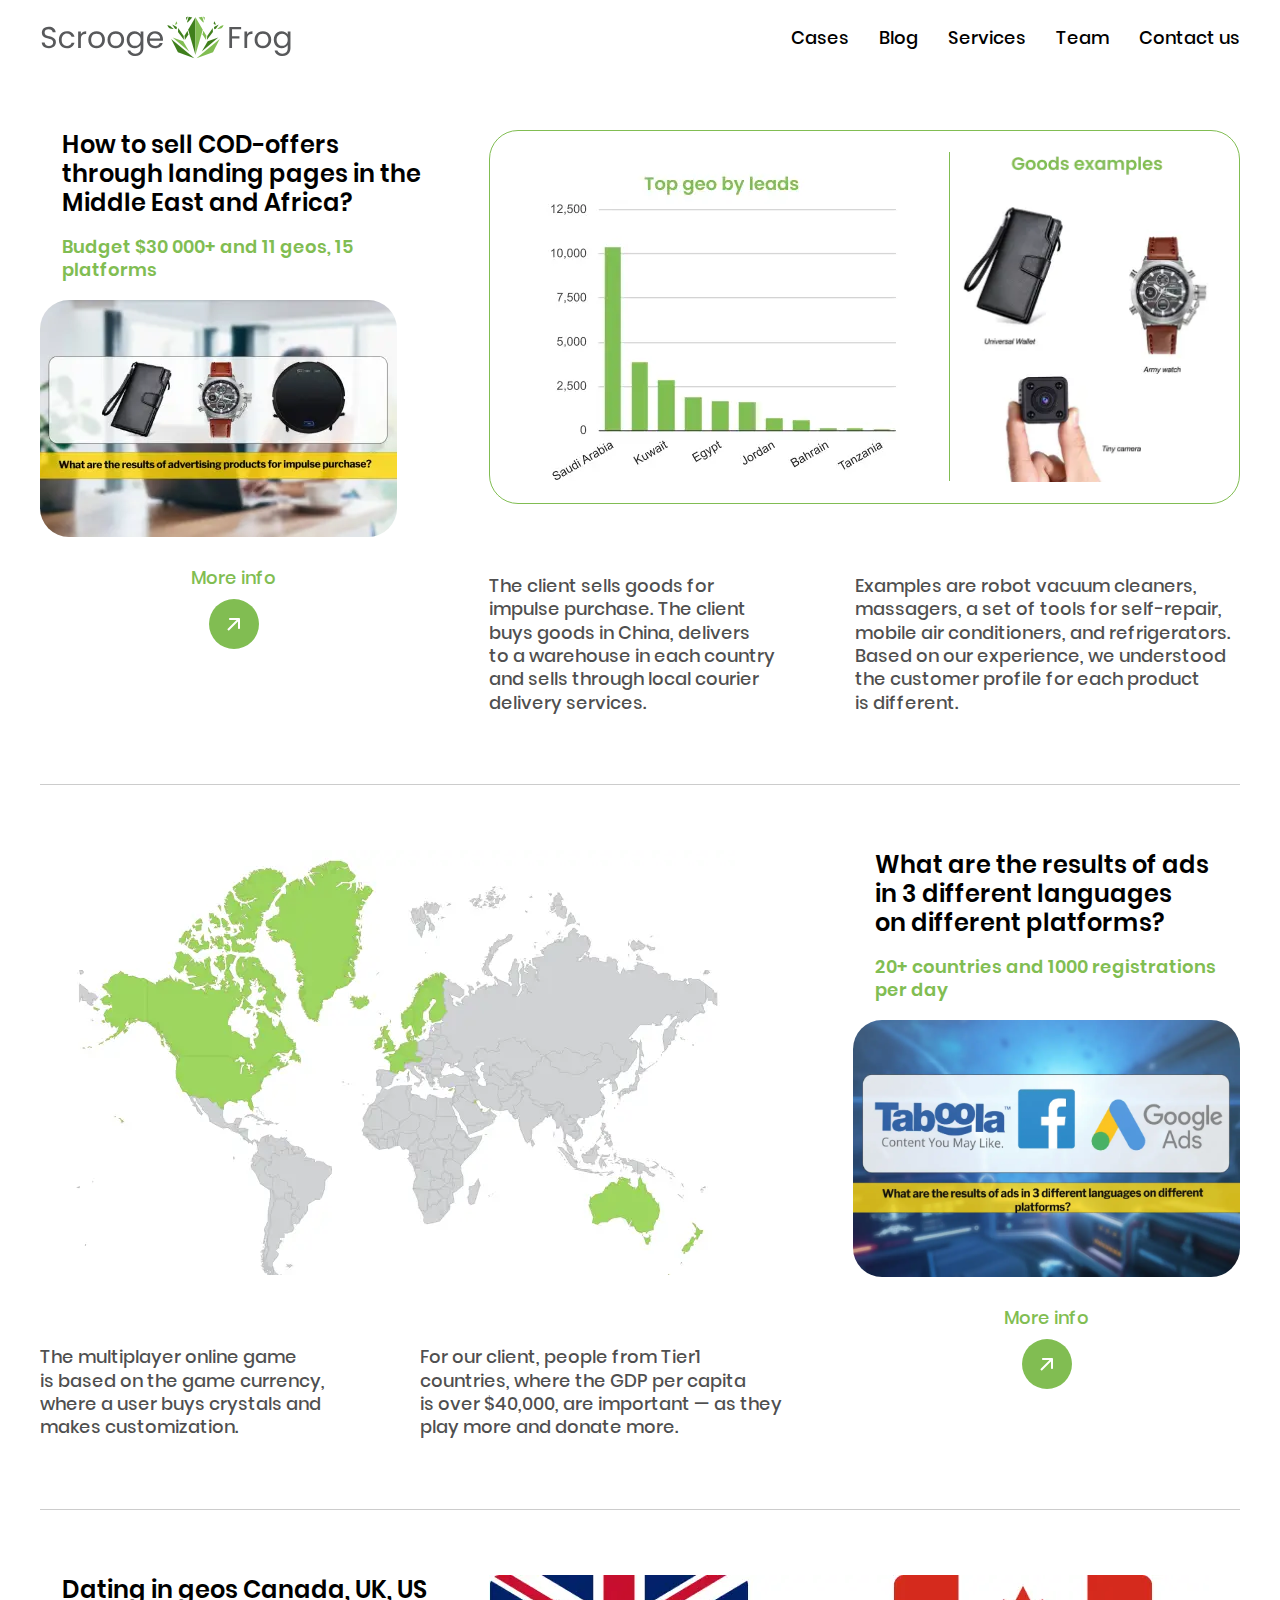
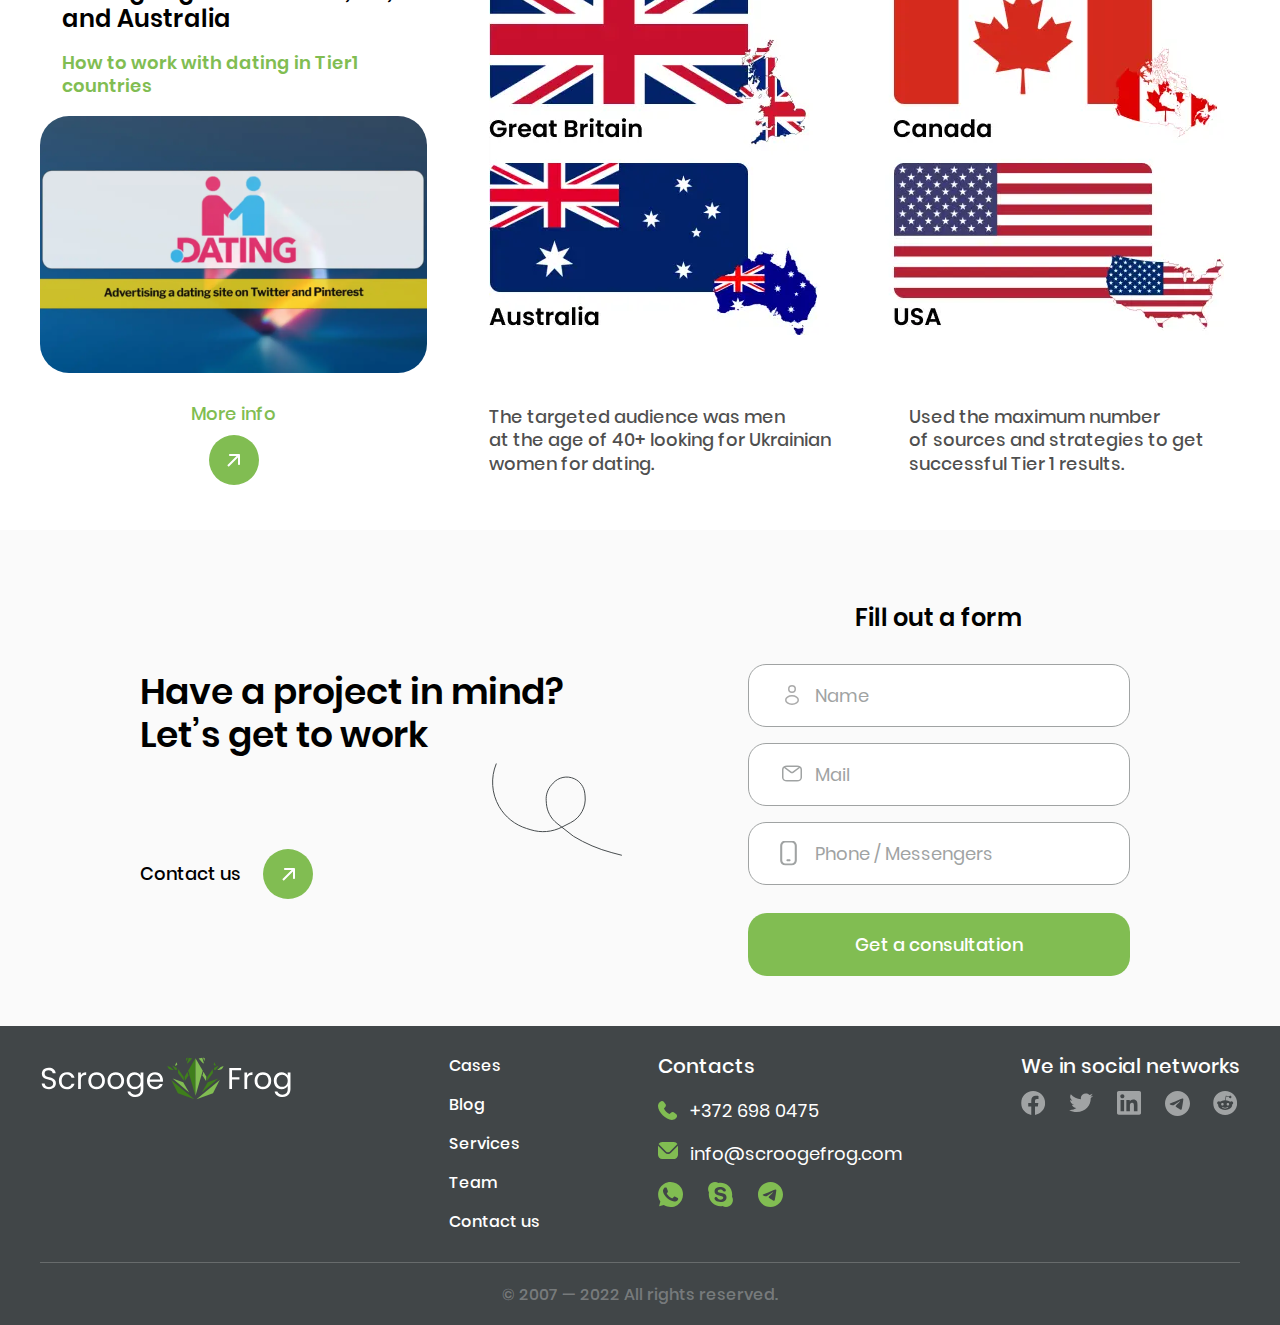
==== cases.html @ 7113b101 "Add files via upload" ====
<!DOCTYPE html>
<html lang="en">

<head>
  <title>cases</title>
  <meta charset="UTF-8">
  <meta name="format-detection" content="telephone=no">
  <link rel="stylesheet" href="css/style.min.css?_v=20220917093007">
  <link rel="shortcut icon" href="img/favicon.png">
  <meta name="robots" content="noindex, nofollow">
  <meta name="viewport" content="width=device-width, initial-scale=1.0">
</head>

<body>

  <div class="wrapper">
    <header class="header @@class-header">
      <div class="header__container">
        <a class="header__logo" href="">
          <img src="img/logo.svg" width="253" height="45" alt="Scrooge Frog">
        </a>
        <div class="header__menu menu">
          <button class="menu__icon icon-menu" type="button" aria-label="Открыть меню">
            <span></span>
          </button>
          <nav class="menu__body">
            <ul class="menu__list">
              <li class="menu__item">
                <a class="menu__link" data-popup="#thank" href="">Cases</a>
              </li>
              <li class="menu__item">
                <a class="menu__link" href="">Blog</a>
              </li>
              <li class="menu__item">
                <a class="menu__link" href="">Services</a>
              </li>
              <li class="menu__item">
                <a class="menu__link" href="">Team</a>
              </li>
              <li class="menu__item">
                <a class="menu__link" href="">Contact us</a>
              </li>
            </ul>
            <div class="menu__contacts contacts-menu">
              <div class="contacts-menu__label">Contacts</div>
              <ul class="contacts-menu__lines">
                <li class="contacts-menu__line contacts-menu__line_phone">
                  <a class="contacts-menu__phone" href="tel:+3726980475">+372 698 0475</a>
                </li>
                <li class="contacts-menu__line contacts-menu__line_mail">
                  <a class="contacts-menu__mail" href="mailto:info@scroogefrog.com">info@scroogefrog.com</a>
                </li>
              </ul>
              <ul class="contacts-menu__icons">
                <li class="contacts-menu__icon">
                  <a class="contacts-menu__link contacts-menu__link_whatsapp" href="">Whatsapp</a>
                </li>
                <li class="contacts-menu__icon">
                  <a class="contacts-menu__link contacts-menu__link_skype" href="">Skype</a>
                </li>
                <li class="contacts-menu__icon">
                  <a class="contacts-menu__link contacts-menu__link_tg" href="">Telegram</a>
                </li>
              </ul>
              <div class="contacts-menu__label contacts-menu__label_bottom">We in social networks</div>
              <ul class="contacts-menu__icons">
                <li class="contacts-menu__icon">
                  <a class="contacts-menu__link contacts-menu__link_facebook" href="">Facebook</a>
                </li>
                <li class="contacts-menu__icon">
                  <a class="contacts-menu__link contacts-menu__link_twitter" href="">Twitter</a>
                </li>
                <li class="contacts-menu__icon">
                  <a class="contacts-menu__link contacts-menu__link_in" href="">Linkedin</a>
                </li>
                <li class="contacts-menu__icon">
                  <a class="contacts-menu__link contacts-menu__link_tg-gray" href="">Telegram</a>
                </li>
                <li class="contacts-menu__icon">
                  <a class="contacts-menu__link contacts-menu__link_reddit" href="">Reddit</a>
                </li>
              </ul>
            </div>
          </nav>
        </div>
      </div>
    </header>
    <main class="page">
      <section class="cases-page">
        <div class="cases-page__container">
          <div class="cases-page__row">
            <div class="cases-page__left left-cases-page ">
              <h2 class="left-cases-page__title">How to sell COD-offers through landing pages in the Middle East and
                Africa?</h2>
              <h3 class="left-cases-page__descr">Budget $30 000+ and 11 geos, 15 platforms</h3>
              <picture>
                <source srcset="img/cases/1.webp" type="image/webp">
                <img class="left-cases-page__image" src="img/cases/1.jpg" alt="">
              </picture>
              <a class="left-cases-page__link" target="_blank" href="https://blog.scroogefrog.com/2022/07/how-to-sell-cod-offers-through-landing-pages-in-the-middle-east-and-africa/">More
                info</a>
            </div>
            <div class="cases-page__right right-cases-page">
              <div class="right-cases-page__wrapper">
                <picture>
                  <source srcset="img/cases-page/1-1.webp" type="image/webp">
                  <img class="right-cases-page__image right-cases-page__image_bd" src="img/cases-page/1-1.png" alt="">
                </picture>
                <picture>
                  <source srcset="img/cases-page/1-2.webp" type="image/webp">
                  <img class="right-cases-page__image" src="img/cases-page/1-2.png" alt="">
                </picture>
              </div>
              <ul class="right-cases-page__list">
                <li class="right-cases-page__item">The client sells goods for impulse purchase. The client buys goods in
                  China, delivers to a warehouse in each country and sells through local courier delivery services.
                </li>
                <li class="right-cases-page__item">Examples are robot vacuum cleaners, massagers, a set of tools for
                  self-repair, mobile air conditioners, and refrigerators. Based on our experience, we understood the
                  customer profile for each product is different.</li>
              </ul>
            </div>
            <a class="left-cases-page__link-mob" target="_blank" href="https://blog.scroogefrog.com/2022/07/how-to-sell-cod-offers-through-landing-pages-in-the-middle-east-and-africa/">More
              info</a>
          </div>
          <div class="cases-page__row">
            <div class="cases-page__right right-cases-page">
              <picture>
                <source srcset="img/cases-page/2.webp" type="image/webp">
                <img class="right-cases-page__image" src="img/cases-page/2.jpg" alt="">
              </picture>
              <ul class="right-cases-page__list">
                <li class="right-cases-page__item">The multiplayer online game is based on the game currency, where a
                  user buys crystals and makes customization. </li>
                <li class="right-cases-page__item">For our client, people from Tier1 countries, where the GDP per capita
                  is over $40,000, are important — as they play more and donate more.</li>
              </ul>
            </div>
            <div class="cases-page__left left-cases-page left-cases-page_2">
              <h2 class="left-cases-page__title">What are the results of ads in 3 different languages on different
                platforms?</h2>
              <h3 class="left-cases-page__descr">20+ countries and 1000 registrations per day</h3>
              <picture>
                <source srcset="img/cases/2.webp" type="image/webp">
                <img class="left-cases-page__image" src="img/cases/2.jpg" alt="">
              </picture>
              <a class="left-cases-page__link" target="_blank" href="https://blog.scroogefrog.com/2022/06/scrooge-frogs-case-a-popular-online-multiplayer-game-what-are-the-results-of-ads-in-3-different-languages-on-different-platforms/">More
                info</a>
            </div>
            <a class="left-cases-page__link-mob" target="_blank" href="https://blog.scroogefrog.com/2022/06/scrooge-frogs-case-a-popular-online-multiplayer-game-what-are-the-results-of-ads-in-3-different-languages-on-different-platforms/">More
              info</a>

          </div>
          <div class="cases-page__row">
            <div class="cases-page__left left-cases-page ">
              <h2 class="left-cases-page__title">Dating in geos Canada, UK, US
                and Australia </h2>
              <h3 class="left-cases-page__descr">How to work with dating
                in Tier1 countries</h3>
              <picture>
                <source srcset="img/cases/3.webp" type="image/webp">
                <img class="left-cases-page__image" src="img/cases/3.jpg" alt="">
              </picture>
              <a class="left-cases-page__link" target="_blank" href="https://blog.scroogefrog.com/2022/06/scrooge-frogs-case-a-popular-online-multiplayer-game-what-are-the-results-of-ads-in-3-different-languages-on-different-platforms/">More
                info</a>
            </div>
            <div class="cases-page__right right-cases-page">
              <picture>
                <source srcset="img/cases-page/3.webp" type="image/webp">
                <img class="right-cases-page__image" src="img/cases-page/3.jpg" alt="">
              </picture>
              <ul class="right-cases-page__list">
                <li class="right-cases-page__item">The targeted audience was men at the age of 40+ looking for Ukrainian
                  women for dating. </li>
                <li class="right-cases-page__item">Used the maximum number of sources and strategies to get successful
                  Tier 1 results.</li>
              </ul>
            </div>
            <a class="left-cases-page__link-mob" target="_blank" href="https://blog.scroogefrog.com/2022/06/scrooge-frogs-case-a-popular-online-multiplayer-game-what-are-the-results-of-ads-in-3-different-languages-on-different-platforms/">More
              info</a>
          </div>
        </div>
      </section>
      <section class="feedback">
        <div class="feedback__container">
          <div class="feedback__content content-feedback">
            <h2 class="content-feedback__title">Have a project in mind? Let’s get to work</h2>
            <a href="/contact.html" class="content-feedback__btn">Contact us</a>
          </div>
          <div class="feedback__right">
            <form class="feedback__form form-feedback" action="#">
              <h2 class="form-feedback__title">Fill out a form</h2>
              <div class="form-feedback__inp-wrapper form-feedback__inp-wrapper_name">
                <input class="input form-feedback__input" autocomplete="off" type="text" name="form[]" placeholder="Name">
              </div>
              <div class="form-feedback__inp-wrapper form-feedback__inp-wrapper_mail">
                <input class="input form-feedback__input" autocomplete="off" type="text" name="form[]" placeholder="Mail">
              </div>
              <div class="form-feedback__inp-wrapper form-feedback__inp-wrapper_phone">
                <input class="input form-feedback__input" autocomplete="off" type="text" name="form[]" placeholder="Phone / Messengers">
              </div>
              <button class="form-feedback__btn btn">Get a consultation</button>
            </form>
          </div>
        </div>
      </section>
    </main>
    <footer class="footer">
      <div class="footer__container">
        <a class="footer__logo" href="">
          <img src="img/logo-footer.svg" width="253" height="45" alt="Scrooge Frog">
        </a>
        <nav class="footer__menu">
          <ul class="footer__list">
            <li class="footer__item">
              <a class="footer__link" href="">Cases</a>
            </li>
            <li class="footer__item">
              <a class="footer__link" href="">Blog</a>
            </li>
            <li class="footer__item">
              <a class="footer__link" href="">Services</a>
            </li>
            <li class="footer__item">
              <a class="footer__link" href="">Team</a>
            </li>
            <li class="footer__item">
              <a class="footer__link" href="">Contact us</a>
            </li>
          </ul>
        </nav>
        <div class="footer__contacts contacts-footer">
          <div class="contacts-footer__label">Contacts</div>
          <ul class="contacts-footer__lines">
            <li class="contacts-footer__line contacts-footer__line_phone">
              <a class="contacts-footer__phone" href="tel:+3726980475">+372 698 0475</a>
            </li>
            <li class="contacts-footer__line contacts-footer__line_mail">
              <a class="contacts-footer__mail" href="mailto:info@scroogefrog.com">info@scroogefrog.com</a>
            </li>
          </ul>
          <ul class="contacts-footer__icons">
            <li class="contacts-footer__icon">
              <a class="contacts-footer__link contacts-footer__link_whatsapp" href="">Whatsapp</a>
            </li>
            <li class="contacts-footer__icon">
              <a class="contacts-footer__link contacts-footer__link_skype" href="">Skype</a>
            </li>
            <li class="contacts-footer__icon">
              <a class="contacts-footer__link contacts-footer__link_tg" href="">Telegram</a>
            </li>
          </ul>
        </div>
        <div class="footer__socials socials-footer">
          <div class="socials-footer__label socials-footer__label_bottom">We in social networks</div>
          <ul class="socials-footer__icons">
            <li class="socials-footer__icon">
              <a class="socials-footer__link socials-footer__link_facebook" href="">Facebook</a>
            </li>
            <li class="socials-footer__icon">
              <a class="socials-footer__link socials-footer__link_twitter" href="">Twitter</a>
            </li>
            <li class="socials-footer__icon">
              <a class="socials-footer__link socials-footer__link_in" href="">Linkedin</a>
            </li>
            <li class="socials-footer__icon">
              <a class="socials-footer__link socials-footer__link_tg-gray" href="">Telegram</a>
            </li>
            <li class="socials-footer__icon">
              <a class="socials-footer__link socials-footer__link_reddit" href="">Reddit</a>
            </li>
          </ul>
        </div>
        <div class="footer__bottom">
          <small class="footer__copy">© 2007 — 2022 All rights reserved.</small>
        </div>
      </div>
    </footer>
  </div>

  <div class="popup" id="consult" aria-hidden="true">
    <div class="popup__wrapper">
      <div class="popup__content">
        <div class="consult">
          <img class="consult__image" src="img/popup/consult.svg" aria-hidden="true" alt="">
          <form class="consult__form form-consult" action="#">
            <h2 class="form-consult__title">Fill out a form</h2>
            <div class="form-consult__inp-wrapper form-consult__inp-wrapper_name">
              <input class="input form-consult__input" autocomplete="off" type="text" name="form[]" placeholder="Name">
            </div>
            <div class="form-consult__inp-wrapper form-consult__inp-wrapper_mail">
              <input class="input form-consult__input" autocomplete="off" type="text" name="form[]" placeholder="Mail">
            </div>
            <div class="form-consult__inp-wrapper form-consult__inp-wrapper_phone">
              <input class="input form-consult__input" autocomplete="off" type="text" name="form[]" placeholder="Phone / Messengers">
            </div>
            <button class="form-consult__btn btn">Get a consultation</button>
            <button class="form-consult__close" data-close type="button">back</button>
          </form>
        </div>
      </div>
    </div>
  </div>

  <div class="popup" id="thank" aria-hidden="true">
    <div class="popup__wrapper">
      <div class="popup__content">
        <div class="thank">
          <img class="thank__image" src="img/popup/thank.svg" aria-hidden="true" alt="">
          <h2 class="thank__title">Thank you
            <br>
            for your request!
          </h2>
          <h3 class="thank__subtitle">Our manager will contact you</h3>
          <button class="thank__close" data-close type="button">back</button>
        </div>
      </div>
    </div>
  </div>

  <!-- <script src="https://api-maps.yandex.ru/2.1/?apikey=51092280-e018-4241-bc97-180570de25d4&lang=ru_RU&_v=20220917093007"></script> -->
  <script src="js/app.min.js?_v=20220917093007"></script>

</body>

</html>
---- css/style.min.css ----
@font-face{font-family:Poppins;font-display:swap;src:url(../fonts/Poppins-SemiBold.woff2) format("woff2"),url(../fonts/Poppins-SemiBold.woff) format("woff");font-weight:600;font-style:normal}@font-face{font-family:Poppins;font-display:swap;src:url(../fonts/Poppins-Bold.woff2) format("woff2"),url(../fonts/Poppins-Bold.woff) format("woff");font-weight:700;font-style:normal}@font-face{font-family:Poppins;font-display:swap;src:url(../fonts/Poppins-Medium.woff2) format("woff2"),url(../fonts/Poppins-Medium.woff) format("woff");font-weight:500;font-style:normal}@font-face{font-family:Poppins;font-display:swap;src:url(../fonts/Poppins-Regular.woff2) format("woff2"),url(../fonts/Poppins-Regular.woff) format("woff");font-weight:400;font-style:normal}*{padding:0;margin:0;border:0}*,:after,:before{-webkit-box-sizing:border-box;box-sizing:border-box}body,html{height:100%;min-width:320px}body{color:#000;line-height:1;font-family:Poppins;font-size:1.125rem;-ms-text-size-adjust:100%;-moz-text-size-adjust:100%;-webkit-text-size-adjust:100%;-webkit-font-smoothing:antialiased;-moz-osx-font-smoothing:grayscale}button,input,textarea{font-family:Poppins;font-size:inherit}button{cursor:pointer;color:inherit;background-color:inherit}a{color:inherit}a:link,a:visited{text-decoration:none}a:hover{text-decoration:none}ul li{list-style:none}img{vertical-align:top}h1,h2,h3,h4,h5,h6{font-weight:inherit;font-size:inherit}address{font-style:normal}.lock body{overflow:hidden;-ms-touch-action:none;touch-action:none}.wrapper{min-height:100%;display:-webkit-box;display:-ms-flexbox;display:flex;-webkit-box-orient:vertical;-webkit-box-direction:normal;-ms-flex-direction:column;flex-direction:column;overflow:hidden}.wrapper>main{-webkit-box-flex:1;-ms-flex:1 1 auto;flex:1 1 auto}.wrapper>*{min-width:0}[class*=__container]{max-width:75rem;-webkit-box-sizing:content-box;box-sizing:content-box;margin:0 auto;padding:0 1.25rem}.btn{display:-webkit-inline-box;display:-ms-inline-flexbox;display:inline-flex;-webkit-box-pack:center;-ms-flex-pack:center;justify-content:center;-webkit-box-align:center;-ms-flex-align:center;align-items:center;font-weight:500;color:#fff;padding:1.125rem 2rem;background:#81bd52;border-radius:1.1875rem;-webkit-transition:background .3s ease 0s;-o-transition:background .3s ease 0s;transition:background .3s ease 0s}input[type=email],input[type=tel],input[type=text],textarea{-webkit-appearance:none;-moz-appearance:none;appearance:none}.input{border-radius:1.125rem!important;width:100%;border:.0625rem solid #a0a3a3;height:3.9375rem;color:#a0a3a3}.input::-webkit-input-placeholder{color:#a0a3a3}.input::-moz-placeholder{color:#a0a3a3}.input:-ms-input-placeholder{color:#a0a3a3}.input::-ms-input-placeholder{color:#a0a3a3}.input::placeholder{color:#a0a3a3}body::after{content:"";background-color:rgba(0,0,0,.5);position:fixed;width:100%;height:100%;top:0;left:0;opacity:0;-webkit-transition:opacity .8s ease 0s;-o-transition:opacity .8s ease 0s;transition:opacity .8s ease 0s;pointer-events:none;z-index:149}.popup-show body::after{opacity:1}.popup{position:fixed;top:0;left:0;bottom:0;right:0;padding:1.875rem .625rem;-webkit-transition:visibility .8s ease 0s;-o-transition:visibility .8s ease 0s;transition:visibility .8s ease 0s;visibility:hidden;pointer-events:none}.popup_show{z-index:150;visibility:visible;overflow:auto;pointer-events:auto}.popup_show .popup__content{visibility:visible;-webkit-transform:scale(1);-ms-transform:scale(1);transform:scale(1)}.popup__wrapper{display:-webkit-box;display:-ms-flexbox;display:flex;-webkit-box-orient:vertical;-webkit-box-direction:normal;-ms-flex-direction:column;flex-direction:column;-webkit-box-align:center;-ms-flex-align:center;align-items:center;min-height:100%;-webkit-box-flex:1;-ms-flex:1 1 auto;flex:1 1 auto;width:100%;display:flex;-webkit-box-pack:center;-ms-flex-pack:center;justify-content:center;align-items:center}.popup__content{visibility:hidden;-webkit-transform:scale(0);-ms-transform:scale(0);transform:scale(0);-webkit-transition:-webkit-transform .3s ease 0s;transition:-webkit-transform .3s ease 0s;-o-transition:transform .3s ease 0s;transition:transform .3s ease 0s;transition:transform .3s ease 0s,-webkit-transform .3s ease 0s;background-color:#eee;padding:2.9375rem 5.9375rem;width:100%;max-width:52.5rem;border-radius:2.9375rem}.lock .popup__content{visibility:visible}.consult__image{margin-right:4.375rem}.form-consult{width:100%;display:-webkit-box;display:-ms-flexbox;display:flex;-webkit-box-orient:vertical;-webkit-box-direction:normal;-ms-flex-direction:column;flex-direction:column;text-align:center}.form-consult__title{font-weight:600;font-size:1.5rem;line-height:1.3333333333;margin-bottom:1.25em}.form-consult__inp-wrapper{margin-bottom:1rem;position:relative}.form-consult__inp-wrapper::after{content:"";position:absolute;top:50%;-webkit-transform:translate(0,-50%);-ms-transform:translate(0,-50%);transform:translate(0,-50%);left:2rem;width:1.5rem;height:1.5rem;pointer-events:none;display:block}.form-consult__inp-wrapper_name::after{background:url(../img/icons/form/1.svg) 0 0/100% no-repeat}.form-consult__inp-wrapper_mail::after{-webkit-transform:translate(0,-.625rem);-ms-transform:translate(0,-.625rem);transform:translate(0,-.625rem);background:url(../img/icons/form/2.svg) 0 0/100% no-repeat}.form-consult__inp-wrapper_phone::after{width:1.0625rem;background:url(../img/icons/form/3.svg) 0 0 no-repeat}.form-consult__input{padding:0 2rem 0 4.125rem}.form-consult__btn{margin-top:.75rem}.form-consult__close{-ms-flex-item-align:center;-ms-grid-row-align:center;align-self:center;margin-top:2.5rem;color:#a0a3a3;position:relative}.form-consult__close::before{content:"";position:absolute;left:0;bottom:-.125rem;width:100%;-webkit-transition:opacity .3s ease 0s;-o-transition:opacity .3s ease 0s;transition:opacity .3s ease 0s;height:.0625rem;background-color:currentColor}.thank{text-align:center}.thank__image{margin-bottom:1.25rem;max-width:100%}.thank__title{font-weight:600;font-size:1.5rem;line-height:1.3333333333;margin-bottom:.8333333333em}.thank__subtitle{line-height:1.5;color:#a0a3a3}.thank__close{margin-top:2.5rem;color:#a0a3a3;position:relative}.thank__close::before{content:"";position:absolute;left:0;bottom:-.125rem;width:100%;-webkit-transition:opacity .3s ease 0s;-o-transition:opacity .3s ease 0s;transition:opacity .3s ease 0s;height:.0625rem;background-color:currentColor}.swiper{overflow:hidden}.swiper-wrapper{width:100%;height:100%;-webkit-box-sizing:content-box;box-sizing:content-box;display:-webkit-box;display:-ms-flexbox;display:flex;position:relative}.swiper-initialized .swiper-slide{-ms-flex-negative:0;flex-shrink:0}.swiper-android .swiper-slide,.swiper-android .swiper-wrapper{-webkit-transform:translate3d(0,0,0);transform:translate3d(0,0,0)}.swiper-button-lock{display:none!important}.title{text-align:center;font-weight:600;font-size:2.25rem;line-height:1.3333333333}.title span{color:#81bd52}.title span.line{text-decoration:underline}.swiper-button-next,.swiper-button-prev{position:absolute;top:50%;-webkit-transform:translate(0,-50%);-ms-transform:translate(0,-50%);transform:translate(0,-50%);width:.5625rem;height:1rem;background:url(../img/icons/arrow-left.svg) 0 0 no-repeat;font-size:0}.swiper-button-prev{left:1.25rem}.swiper-button-next{-webkit-transform:rotate(-180deg);-ms-transform:rotate(-180deg);transform:rotate(-180deg);-webkit-transform-origin:0 25%;-ms-transform-origin:0 25%;transform-origin:0 25%;right:1.25rem}.swiper-scrollbar{height:.3125rem;background:rgba(0,0,0,.1);width:16.5rem;position:absolute;bottom:-3.125rem;left:50%;-webkit-transform:translate(-50%,0);-ms-transform:translate(-50%,0);transform:translate(-50%,0);border-radius:.3125rem}.swiper-scrollbar-drag{background:#81bd52;height:inherit;border-radius:inherit}.header{padding:.9375rem 0}.header_shadow{-webkit-box-shadow:0 .25rem .625rem rgba(215,215,215,.25);box-shadow:0 .25rem .625rem rgba(215,215,215,.25)}.header__container{display:-webkit-box;display:-ms-flexbox;display:flex;-webkit-box-align:center;-ms-flex-align:center;align-items:center;-webkit-box-pack:justify;-ms-flex-pack:justify;justify-content:space-between}.header__logo img{width:100%}.menu{position:relative;z-index:5}.menu__item:not(:first-child){margin-left:1.875rem}.menu__link{font-weight:500;-webkit-transition:color .3s ease 0s;-o-transition:color .3s ease 0s;transition:color .3s ease 0s}.contacts-menu{padding-bottom:1.875rem;text-align:center;color:#fff}.contacts-menu__label{font-weight:500;font-size:1rem;margin-bottom:1.375rem}.contacts-menu__label_bottom{margin-top:1.875rem}.contacts-menu__lines{display:-webkit-box;display:-ms-flexbox;display:flex;-webkit-box-orient:vertical;-webkit-box-direction:normal;-ms-flex-direction:column;flex-direction:column;margin-bottom:1.3125rem;-webkit-box-align:center;-ms-flex-align:center;align-items:center}.contacts-menu__line{position:relative;padding-left:1.8125rem;display:-webkit-box;display:-ms-flexbox;display:flex;-webkit-box-align:center;-ms-flex-align:center;align-items:center;font-size:.875rem}.contacts-menu__line:not(:last-child){margin-bottom:1.1875rem}.contacts-menu__line::after{content:"";position:absolute;top:50%;-webkit-transform:translate(0,-50%);-ms-transform:translate(0,-50%);transform:translate(0,-50%);left:0;width:1.25rem;height:1.25rem}.contacts-menu__line_phone::after{background:url(../img/icons/footer/phone.svg) 0 0/100% no-repeat}.contacts-menu__line_mail::after{-webkit-transform:translate(0,-.75rem);-ms-transform:translate(0,-.75rem);transform:translate(0,-.75rem);background:url(../img/icons/footer/mail.svg) 0 0/100% no-repeat}.contacts-menu__icons{display:-webkit-box;display:-ms-flexbox;display:flex;-webkit-box-pack:center;-ms-flex-pack:center;justify-content:center}.contacts-menu__icon:not(:last-child){margin-right:1.5625rem}.contacts-menu__link{width:1.5625rem;height:1.5625rem;display:block;font-size:0}.contacts-menu__link_whatsapp{background:url(../img/icons/footer/whatsapp.svg) 0 0/100% no-repeat}.contacts-menu__link_tg{background:url(../img/icons/footer/tg.svg) 0 0/100% no-repeat}.contacts-menu__link_tg-gray{background:url(../img/icons/footer/tg-new.svg) 0 0/100% no-repeat}.contacts-menu__link_skype{background:url(../img/icons/footer/skype.svg) 0 0/100% no-repeat}.contacts-menu__link_in{background:url(../img/icons/footer/in.svg) 0 0/100% no-repeat}.contacts-menu__link_facebook{background:url(../img/icons/footer/facebook.svg) 0 0/100% no-repeat}.contacts-menu__link_reddit{background:url(../img/icons/footer/reddit.svg) 0 0/100% no-repeat}.contacts-menu__link_twitter{background:url(../img/icons/footer/twitter.svg) 0 0/100% no-repeat}.icon-menu{display:none}.footer{background:#414648;padding-top:1.875rem;color:#fff}.footer__container{display:-webkit-box;display:-ms-flexbox;display:flex;-ms-flex-wrap:wrap;flex-wrap:wrap}.footer__logo{display:inline-block;width:15.8125rem;margin-right:9.75rem}.footer__logo img{width:100%}.footer__item{font-weight:500}.footer__item:not(:last-child){margin-bottom:1.3125rem}.footer__link{font-size:1rem}.footer__bottom{border-top:.0625rem solid rgba(255,255,255,.2);text-align:center;-webkit-box-flex:0;-ms-flex:0 0 100%;flex:0 0 100%;padding:1.375rem 0;margin-top:2rem}.footer__copy{font-weight:500;font-size:1rem;color:rgba(255,255,255,.3)}.contacts-footer{margin:0 auto}.contacts-footer__label{font-weight:500;font-size:1.25rem;margin-bottom:1.625rem}.contacts-footer__lines{display:-webkit-box;display:-ms-flexbox;display:flex;-webkit-box-orient:vertical;-webkit-box-direction:normal;-ms-flex-direction:column;flex-direction:column;-webkit-box-align:start;-ms-flex-align:start;align-items:flex-start;margin-bottom:1.1875rem}.contacts-footer__line{position:relative;padding-left:2rem;display:-webkit-box;display:-ms-flexbox;display:flex;-webkit-box-align:center;-ms-flex-align:center;align-items:center}.contacts-footer__line:not(:last-child){margin-bottom:1.5625rem}.contacts-footer__line::after{content:"";position:absolute;top:50%;-webkit-transform:translate(0,-50%);-ms-transform:translate(0,-50%);transform:translate(0,-50%);left:0;width:1.25rem;height:1.25rem}.contacts-footer__line_phone::after{background:url(../img/icons/footer/phone.svg) 0 0/100% no-repeat}.contacts-footer__line_mail::after{-webkit-transform:translate(0,-.75rem);-ms-transform:translate(0,-.75rem);transform:translate(0,-.75rem);background:url(../img/icons/footer/mail.svg) 0 0/100% no-repeat}.contacts-footer__icons{display:-webkit-box;display:-ms-flexbox;display:flex}.contacts-footer__icon:not(:last-child){margin-right:1.5625rem}.contacts-footer__link{width:1.5625rem;height:1.5625rem;display:block;font-size:0}.contacts-footer__link_whatsapp{background:url(../img/icons/footer/whatsapp.svg) 0 0/100% no-repeat}.contacts-footer__link_tg{background:url(../img/icons/footer/tg.svg) 0 0/100% no-repeat}.contacts-footer__link_skype{background:url(../img/icons/footer/skype.svg) 0 0/100% no-repeat}.socials-footer__label{font-weight:500;font-size:1.25rem;margin-bottom:.9375rem}.socials-footer__icons{display:-webkit-box;display:-ms-flexbox;display:flex}.socials-footer__icon:not(:last-child){margin-right:1.4375rem}.socials-footer__link{width:1.5625rem;height:1.5625rem;display:block;font-size:0}.socials-footer__link_tg-gray{background:url(../img/icons/footer/tg-new.svg) 0 0/100% no-repeat}.socials-footer__link_in{background:url(../img/icons/footer/in.svg) 0 0/100% no-repeat}.socials-footer__link_facebook{background:url(../img/icons/footer/facebook.svg) 0 0/100% no-repeat}.socials-footer__link_reddit{background:url(../img/icons/footer/reddit.svg) 0 0/100% no-repeat}.socials-footer__link_twitter{background:url(../img/icons/footer/twitter.svg) 0 0/100% no-repeat}.hero{position:relative}.hero::after{content:"";background:-webkit-gradient(linear,left bottom,left top,from(rgba(0,0,0,.6)),to(rgba(0,0,0,.6)));background:-o-linear-gradient(bottom,rgba(0,0,0,.6),rgba(0,0,0,.6));background:linear-gradient(0deg,rgba(0,0,0,.6),rgba(0,0,0,.6));position:absolute;top:0;left:0;width:100%;height:100%}.hero__video{position:absolute;top:0;left:0;width:100%;-o-object-fit:cover;object-fit:cover;height:100%}.hero__container{position:relative;z-index:2;padding:8.5rem 1.25rem}.hero__title{font-weight:500;font-size:1.5rem;line-height:1.3333333333;color:rgba(255,255,255,.8);margin-bottom:1.25em}.hero__subtitle{font-weight:700;font-size:3rem;line-height:1.2291666667;color:#fff;margin-bottom:1.875rem}.hero__btn{position:relative;-webkit-box-shadow:0 1.25rem 2.5rem rgba(0,0,0,.25);box-shadow:0 1.25rem 2.5rem rgba(0,0,0,.25)}.hero__btn::after{content:"";position:absolute;bottom:54%;width:4.25rem;height:2.75rem;left:128%;background:url(../img/icons/line-btn.svg) 0 0/100% no-repeat;pointer-events:none}.questions{padding:2.5rem 0}.questions__body{display:-ms-grid;display:grid;gap:3.75rem}.questions__question{font-weight:600;font-size:1.5rem;line-height:1.1333333333;margin-bottom:.6em;max-width:16.875rem}.questions__answer{font-weight:500;line-height:1.2916666667;max-width:16.25rem}.questions__answer span{color:#81bd52}.services{padding:5rem 0}.services__title{margin-bottom:1.1111111111em}.services__columns{display:-ms-grid;display:grid;-ms-grid-columns:(1fr)[4];grid-template-columns:repeat(4,1fr);gap:1.25rem}.services__column{border:.0625rem solid rgba(129,189,82,.3);-webkit-box-shadow:0 .625rem 2.5rem rgba(210,210,210,.38);box-shadow:0 .625rem 2.5rem rgba(210,210,210,.38);border-radius:1.875rem;padding:1.5rem 1.25rem 1rem 1.75rem}.column-services{min-height:14.5rem}.column-services__icon{width:1.875rem;height:1.875rem;-webkit-box-flex:0;-ms-flex:0 0 1.875rem;flex:0 0 1.875rem;background-repeat:no-repeat;background-position:50%}.column-services__icon_native{background-image:url(../img/icons/services/1.svg)}.column-services__icon_social{background-image:url(../img/icons/services/2.svg)}.column-services__icon_in-app{background-image:url(../img/icons/services/3.svg)}.column-services__icon_anti-fraud-system{background-image:url(../img/icons/services/4.svg)}.column-services__label{font-weight:600;font-size:1.625rem;line-height:1.3461538462;margin-bottom:.4615384615em}.column-services__text{font-weight:500;line-height:1.5;color:rgba(0,0,0,.7)}.partners{padding:1.875rem 0 4.375rem}.partners__title{margin-bottom:2.8125rem}.partners__slider-wrapper{position:relative}.partners__slide{display:-webkit-box;display:-ms-flexbox;display:flex;-webkit-box-pack:center;-ms-flex-pack:center;justify-content:center;-webkit-box-align:center;-ms-flex-align:center;align-items:center}.partners__slide img{max-width:100%}.countries{padding:1.875rem 0}.countries__container{z-index:2;display:-webkit-box;display:-ms-flexbox;display:flex;-webkit-box-pack:end;-ms-flex-pack:end;justify-content:flex-end}.countries__title{margin-bottom:1.1111111111em;padding:0 1.25rem}.countries__map{position:relative;height:43.75rem}.countries__image{position:absolute;top:0;left:0;width:100%;height:100%;-o-object-fit:cover;object-fit:cover}.countries__bottom{margin:4.375rem 1.25rem 0 1.25rem;text-align:center}.spollers{position:relative;z-index:2;margin:2.5rem}.spollers__wrapper{border-radius:1.4375rem;background:#fff;-webkit-box-shadow:0 0 1.875rem rgba(102,102,102,.25);box-shadow:0 0 1.875rem rgba(102,102,102,.25);padding:1.375rem;position:relative;-webkit-transition:all .3s ease .2s;-o-transition:all .3s ease .2s;transition:all .3s ease .2s}.spollers__check{font-size:.875rem;color:rgba(0,0,0,.4);position:absolute;top:0;left:0;-webkit-writing-mode:vertical-rl;-ms-writing-mode:tb-rl;writing-mode:vertical-rl;-webkit-transform:rotate(180deg);-ms-transform:rotate(180deg);transform:rotate(180deg);white-space:nowrap;-webkit-transition:font-size .3s ease 0s;-o-transition:font-size .3s ease 0s;transition:font-size .3s ease 0s;height:100%;text-align:center;padding:0 1.25rem 0 .625rem}.active .spollers__check{font-size:0}.spollers__check::after{content:"";position:absolute;top:50%;right:13%;width:.5625rem;height:1rem;-webkit-transform:translate(0,-50%) rotate(180deg);-ms-transform:translate(0,-50%) rotate(180deg);transform:translate(0,-50%) rotate(180deg);background:url(../img/icons/arrow-left.svg) 0 0 no-repeat;-webkit-transition:all .3s ease 0s;-o-transition:all .3s ease 0s;transition:all .3s ease 0s}.active .spollers__check::after{right:.9375rem;-webkit-transform:rotate(0) translate(0,-50%);-ms-transform:rotate(0) translate(0,-50%);transform:rotate(0) translate(0,-50%)}.spollers__country:not(:last-child){margin-bottom:.4375rem}.spollers__item{font-size:.875rem;color:rgba(0,0,0,.7)}.spollers__item:not(:last-child){margin-bottom:.4375rem}.spollers__title{width:100%;display:-webkit-box;display:-ms-flexbox;display:flex;-webkit-box-pack:justify;-ms-flex-pack:justify;justify-content:space-between;font-size:.875rem;color:rgba(0,0,0,.7);-webkit-transition:color .3s ease 0s;-o-transition:color .3s ease 0s;transition:color .3s ease 0s;font-weight:500}.spollers__title svg{margin-left:4.0625rem;-webkit-transition:-webkit-transform .3s ease 0s;transition:-webkit-transform .3s ease 0s;-o-transition:transform .3s ease 0s;transition:transform .3s ease 0s;transition:transform .3s ease 0s,-webkit-transform .3s ease 0s}.spollers__title svg circle,.spollers__title svg path{-webkit-transition:fill .5s ease 0s;-o-transition:fill .5s ease 0s;transition:fill .5s ease 0s}.spollers__title svg path{fill:#ab29e4}.spollers__title._spoller-active{color:#ab29e4}.spollers__title._spoller-active svg{-webkit-transform:rotate(-180deg);-ms-transform:rotate(-180deg);transform:rotate(-180deg)}.spollers__title._spoller-active svg circle{fill:#ab29e4}.spollers__title._spoller-active svg path{fill:#fff}.spollers__body{margin-top:.4375rem}.stages{padding:6.25rem 0}.stages__title{margin-bottom:1.1944444444em}.stages__list{margin-bottom:3.75rem;-ms-flex-wrap:wrap;flex-wrap:wrap;margin:0 -.78125rem;display:-webkit-box;display:-ms-flexbox;display:flex}.stages__item{padding:0 .78125rem;-webkit-box-flex:0;-ms-flex:0 1 50%;flex:0 1 50%;position:relative}.stages__item:not(:last-child){margin-bottom:2.3125rem}.stages__item:last-child{margin:0 auto}.stages__item::after{content:"";position:absolute;width:18.75rem;height:9.0625rem;pointer-events:none;z-index:-1}.stages__item:nth-child(odd)::after{top:89%;left:12%;background:url(../img/icons/stages/line-down.svg) 0 0/100% no-repeat}.stages__item:nth-child(even)::after{top:62%;right:95%;background:url(../img/icons/stages/line-up.svg) 0 0/100% no-repeat}.stages__item:last-child::after{content:"";display:none}.stages__content{max-width:29.375rem}.stages__step{color:#81bd52;font-weight:600;margin-bottom:1.0625rem}.stages__label{font-weight:600;font-size:1.375rem;line-height:1.3333333333;margin-bottom:.7083333333em}.stages__text{font-weight:500;line-height:1.5;color:rgba(0,0,0,.7)}.feedback{background:rgba(207,209,208,.1);padding:4.5rem 0 3.125rem}.feedback__content{margin-right:.9375rem;-webkit-box-flex:1;-ms-flex:auto;flex:auto;padding-top:4.25rem}.feedback__right{-webkit-box-flex:0;-ms-flex:0 0 23.875rem;flex:0 0 23.875rem}.content-feedback{position:relative}.content-feedback__title{font-weight:600;line-height:1.2;font-size:2.25rem;max-width:27.5rem;padding-bottom:5.8125rem}.content-feedback__btn{font-weight:500;display:-webkit-inline-box;display:-ms-inline-flexbox;display:inline-flex;-webkit-box-align:center;-ms-flex-align:center;align-items:center}.content-feedback__btn::after{content:"";width:3.125rem;margin-left:1.375rem;height:3.125rem;border-radius:50%;-webkit-transition:background .3s ease 0s;-o-transition:background .3s ease 0s;transition:background .3s ease 0s;background:url(../img/icons/arrow-btn.svg) 50%/.8125rem no-repeat,#81bd52}.form-feedback{width:100%;display:-webkit-box;display:-ms-flexbox;display:flex;-webkit-box-orient:vertical;-webkit-box-direction:normal;-ms-flex-direction:column;flex-direction:column;text-align:center}.form-feedback__title{font-weight:600;font-size:1.5rem;line-height:1.3333333333;margin-bottom:1.25em}.form-feedback__inp-wrapper{margin-bottom:1rem;position:relative}.form-feedback__inp-wrapper::after{content:"";position:absolute;top:50%;-webkit-transform:translate(0,-50%);-ms-transform:translate(0,-50%);transform:translate(0,-50%);left:2rem;width:1.5rem;height:1.5rem;pointer-events:none;display:block}.form-feedback__inp-wrapper_name::after{background:url(../img/icons/form/1.svg) 0 0/100% no-repeat}.form-feedback__inp-wrapper_mail::after{-webkit-transform:translate(0,-.625rem);-ms-transform:translate(0,-.625rem);transform:translate(0,-.625rem);width:1.5rem;height:1.1875rem;background:url(../img/icons/form/2.svg) 0 0/100% no-repeat}.form-feedback__inp-wrapper_phone::after{background:url(../img/icons/form/3.svg) 0 0/100% no-repeat;width:1.0625rem;height:1.5625rem}.form-feedback__input{padding:0 2rem 0 4.125rem}.form-feedback__btn{margin-top:.75rem}.cases{padding:7.0625rem 0 3.375rem}.cases__title{margin-bottom:.8055555556em}.cases__columns{display:-ms-grid;display:grid;-ms-grid-columns:(1fr)[3];grid-template-columns:repeat(3,1fr);gap:1.25rem}.cases__column{border:.0625rem solid rgba(207,209,208,.4);-webkit-box-shadow:0 .125rem 1.25rem rgba(205,205,205,.25);box-shadow:0 .125rem 1.25rem rgba(205,205,205,.25);border-radius:1.25rem;padding:.875rem .8125rem 1.4375rem}.column-cases__image{width:100%;margin-bottom:1.25rem;-o-object-fit:cover;object-fit:cover;border-radius:.8125rem}.column-cases__label{font-weight:600;font-size:1.375rem;line-height:1.2727272727;margin-bottom:.6818181818em}.column-cases__content{padding:0 .9375rem}.column-cases__text{font-size:1rem;line-height:1.5;color:rgba(0,0,0,.7)}.column-cases__text a{color:#81bd52;position:relative;white-space:nowrap}.column-cases__text a::after{content:"";position:absolute;left:0;bottom:0;width:100%;height:.0625rem;background-color:currentColor;-webkit-transition:opacity .3s ease 0s;-o-transition:opacity .3s ease 0s;transition:opacity .3s ease 0s}.contact{padding:3.1875rem 0 6.25rem}.contact__container{display:-webkit-box;display:-ms-flexbox;display:flex;-webkit-box-align:center;-ms-flex-align:center;align-items:center;-webkit-box-pack:justify;-ms-flex-pack:justify;justify-content:space-between;-ms-flex-wrap:wrap;flex-wrap:wrap;row-gap:2.1875rem}.contact__image{max-width:100%}.contact__list{position:relative}.contact__list::after{content:"";position:absolute;top:0;left:125%;background:url(../img/icons/line-contact.svg) 0 0 no-repeat;width:8.125rem;height:6.75rem}.contact__item{padding-left:1.875rem}.contact__item:not(:last-child){margin-bottom:2.5rem}.item-contact{position:relative}.item-contact::after{content:"";position:absolute;top:0;left:0;width:1.25rem;height:1.25rem}.item-contact_phone::after{background:url(../img/icons/footer/phone.svg) 0 0/100% no-repeat}.item-contact_mail::after{background:url(../img/icons/footer/mail.svg) 0 0/100% no-repeat;width:1.125rem}.item-contact_other::after{background:url(../img/icons/footer/other.svg) 0 0/100% no-repeat;width:1.5625rem;height:1.5625rem;top:-.25rem}.item-contact__label{margin-bottom:.9375rem}.item-contact__link{font-size:1.25rem;font-weight:500}.item-contact__icons{display:-webkit-box;display:-ms-flexbox;display:flex;-webkit-box-align:center;-ms-flex-align:center;align-items:center}.icons-contact__icon:not(:last-child){margin-right:1.6875rem}.icons-contact__link{width:2.0625rem;height:2.0625rem;display:block;font-size:0}.icons-contact__link_whatsapp{background:url(../img/icons/footer/whatsapp.svg) 0 0/100% no-repeat}.icons-contact__link_tg{background:url(../img/icons/footer/tg.svg) 0 0/100% no-repeat}.icons-contact__link_skype{background:url(../img/icons/footer/skype.svg) 0 0/100% no-repeat}.team{padding:3.25rem 0}.team__title{position:relative;font-weight:600;font-size:1.6875rem;line-height:1.4814814815;margin-bottom:1.5925925926em;max-width:31.25rem}.team__title::after{content:"";position:absolute;bottom:.625rem;left:105%;width:7.25rem;height:4.6875rem;background:url(../img/icons/line-team.svg) 0 0 no-repeat}.team__title span{color:#81bd52}.team__row{display:-webkit-box;display:-ms-flexbox;display:flex}.team__image{border-radius:2.5rem;margin-right:2.5rem;-ms-flex-item-align:start;align-self:flex-start;-webkit-box-flex:0;-ms-flex:0 1 50%;flex:0 1 50%}.team__item{font-weight:500;line-height:1.5;color:rgba(0,0,0,.7);position:relative;padding-left:3.75rem}.team__item:not(:last-child){margin-bottom:1.6875rem}.team__item::after{content:"";position:absolute;top:0;left:0;width:2.0625rem;height:1.875rem}.team__item_1::after{background:url(../img/icons/team/1.svg) 0 0 no-repeat}.team__item_2::after{background:url(../img/icons/team/2.svg) 0 0 no-repeat}.team__item_3::after{background:url(../img/icons/team/3.svg) 0 0 no-repeat}.founder{padding:1.6875rem 0}.founder__container{display:-webkit-box;display:-ms-flexbox;display:flex}.founder__left{-webkit-box-flex:0;-ms-flex:0 1 31.75rem;flex:0 1 31.75rem;margin-top:2.875rem}.founder__right{margin-left:auto;-webkit-box-flex:0;-ms-flex:0 0 50%;flex:0 0 50%}.left-founder__top{text-align:center;margin-bottom:2.5625rem}.left-founder__icon{margin-bottom:1.625rem}.left-founder__descr{font-weight:500;font-size:1.375rem;color:rgba(0,0,0,.7);margin-bottom:1em}.left-founder__name{font-size:1.5rem;font-weight:600}.left-founder__image{max-width:100%}.right-founder{display:-webkit-box;display:-ms-flexbox;display:flex;-webkit-box-orient:vertical;-webkit-box-direction:normal;-ms-flex-direction:column;flex-direction:column}.right-founder__top{display:-ms-grid;display:grid;-ms-grid-columns:(1fr)[2];grid-template-columns:repeat(2,1fr);justify-items:end;gap:1.25rem}.right-founder__image-left{-webkit-box-flex:0;-ms-flex:0 1 50%;flex:0 1 50%;max-width:100%}.right-founder__image-right{-webkit-box-flex:0;-ms-flex:0 1 50%;flex:0 1 50%;max-width:100%}.right-founder__list{position:relative;margin-top:3.125rem}.right-founder__list::after{content:"";position:absolute;width:4.25rem;height:2.75rem;right:2.5rem;top:-3.125rem;background:url(../img/icons/line-team-1.svg) 0 0 no-repeat}.right-founder__item{font-weight:500;font-size:1.25rem;line-height:1.5;position:relative;padding-left:2.8125rem}.right-founder__item::after{content:"";position:absolute;top:0;left:0;width:1.875rem;height:1.875rem;background:url(../img/icons/team/check.svg) 0 0 no-repeat}.right-founder__item:not(:last-child){margin-bottom:1.875rem}.services-hero{padding:3.25rem 0}.services-hero__title{position:relative;font-weight:600;font-size:1.6875rem;line-height:1.4814814815;margin-bottom:1.5925925926em;max-width:31.25rem}.services-hero__title::after{content:"";position:absolute;bottom:.3125rem;left:113%;width:7.25rem;height:4.6875rem;background:url(../img/icons/line-team.svg) 0 0 no-repeat}.services-hero__title span{color:#81bd52}.services-hero__row{display:-webkit-box;display:-ms-flexbox;display:flex;-webkit-box-pack:justify;-ms-flex-pack:justify;justify-content:space-between}.services-hero__image{border-radius:2.5rem;margin-right:2.5rem;-ms-flex-item-align:start;align-self:flex-start;margin-right:1.25rem}.services-hero__list{margin-top:2rem}.services-hero__item{font-weight:500;line-height:1.5;color:rgba(0,0,0,.7);position:relative;padding-left:2.5rem}.services-hero__item:not(:last-child){margin-bottom:1.6875rem}.services-hero__item::after{content:"";position:absolute;top:0;left:0;width:1.875rem;height:1.875rem;background:url(../img/icons/team/check.svg) 0 0/100% no-repeat}.who-services{padding:3.5625rem 0 1.25rem 0}.who-services__title{margin-bottom:2.5rem}.who-services__list{display:-ms-grid;display:grid;-ms-grid-columns:(1fr)[4];grid-template-columns:repeat(4,1fr);gap:1.875rem}.who-item__icon{margin-bottom:.9375rem}.who-item__label{font-weight:600;font-size:1.25rem;line-height:1.35;margin-bottom:.7em}.who-item__descr{font-weight:500;font-size:1rem;line-height:1.5;color:rgba(0,0,0,.7);margin-right:1.875rem}.our-services{padding:3.25rem 0 6.875rem}.our-services__container{display:-webkit-box;display:-ms-flexbox;display:flex;-webkit-box-orient:vertical;-webkit-box-direction:normal;-ms-flex-direction:column;flex-direction:column}.our-services__row{display:-ms-grid;display:grid}.our-services__row_2{-ms-grid-columns:(1fr)[2];grid-template-columns:repeat(2,1fr);gap:1.25rem}.our-services__row_2 .item-our-services{border-radius:4.0625rem;padding:3.3125rem 3.6875rem}.our-services__row_4{-ms-grid-columns:(1fr)[4];grid-template-columns:repeat(4,1fr)}.our-services__row_4 .item-our-services__label{padding-left:1.25rem}.our-services__row_4 .item-our-services{border-radius:2.8125rem;padding:2.1875rem 1.5625rem}.our-services__title{padding:4.375rem 0;position:relative;-ms-flex-item-align:center;-ms-grid-row-align:center;align-self:center}.our-services__title .line-bottom{position:relative}.our-services__title .line-bottom::after{content:"";position:absolute;top:68%;width:19.3125rem;height:4.0625rem;right:106%;background:url(../img/icons/serv-page/line-3.svg) 0 0 no-repeat}.our-services__title .line-bottom::before{content:"";position:absolute;top:68%;width:19.3125rem;height:4.0625rem;left:106%;background:url(../img/icons/serv-page/line-4.svg) 0 0 no-repeat}.our-services__title::after{content:"";position:absolute;top:.6875rem;right:106%;width:10.375rem;height:4.25rem;background:url(../img/icons/serv-page/line-1.svg) 0 0/100% no-repeat}.our-services__title::before{content:"";position:absolute;top:.6875rem;left:106%;width:10.375rem;height:4.25rem;background:url(../img/icons/serv-page/line-2.svg) 0 0/100% no-repeat}.item-our-services{border:.0625rem solid #81bd52;background-color:#fff}.item-our-services__label{font-weight:600;font-size:1.25rem;line-height:1.35;margin-bottom:1em}.item-our-services__line{font-weight:500;font-size:1rem;line-height:1.3125;color:rgba(0,0,0,.7);position:relative;padding-left:1.4375rem}.item-our-services__line::after{content:"";position:absolute;top:.25rem;left:0;background:url(../img/icons/serv-page/check.svg) 0 0 no-repeat;width:.8125rem;height:.75rem}.item-our-services__line:not(:last-child){margin-bottom:1.3125rem}.cases-page{padding:3.4375rem 0}.cases-page__row{-ms-grid-columns:24.1875rem 1fr;grid-template-columns:24.1875rem 1fr}.cases-page__row:nth-child(even){-ms-grid-columns:1fr 24.1875rem;grid-template-columns:1fr 24.1875rem}.cases-page__row:not(:last-child){margin-bottom:4.0625rem;padding-bottom:4.375rem}.left-cases-page{display:-webkit-box;display:-ms-flexbox;display:flex;-webkit-box-orient:vertical;-webkit-box-direction:normal;-ms-flex-direction:column;flex-direction:column;-webkit-box-align:start;-ms-flex-align:start;align-items:flex-start}.left-cases-page__title{font-weight:600;font-size:1.5rem;line-height:1.2083333333;margin-bottom:.75em}.left-cases-page__descr{font-weight:600;line-height:1.2777777778;color:#81bd52;margin-bottom:1.0555555556em}.left-cases-page__image{max-width:100%;border-radius:1.8125rem;margin-bottom:2rem}.left-cases-page__link{font-weight:500;color:#81bd52;-ms-flex-item-align:center;-ms-grid-row-align:center;align-self:center;position:relative}.left-cases-page__link::after{content:"";position:absolute;top:169%;left:50%;-webkit-transform:translate(-50%,0);-ms-transform:translate(-50%,0);transform:translate(-50%,0);width:3.125rem;border-radius:50%;height:3.125rem;background:url(../img/icons/arrow-btn.svg) 50% no-repeat;background-color:#81bd52}.left-cases-page__link-mob{font-weight:500;color:#81bd52;-ms-flex-item-align:center;-ms-grid-row-align:center;align-self:center;position:relative}.left-cases-page__link-mob::after{content:"";position:absolute;top:169%;left:50%;-webkit-transform:translate(-50%,0);-ms-transform:translate(-50%,0);transform:translate(-50%,0);width:3.125rem;border-radius:50%;height:3.125rem;background:url(../img/icons/arrow-btn.svg) 50% no-repeat;background-color:#81bd52}.right-cases-page__image{max-width:100%}.right-cases-page__image:not(:last-child){margin-bottom:1.875rem}.right-cases-page__list{margin-top:4.375rem}.right-cases-page__item{font-weight:500;line-height:1.3;color:rgba(0,0,0,.7)}@media (min-width:29.99875em){.hero__subtitle{max-width:54.1666666667%}}@media (min-width:47.99875em){.consult{display:-webkit-box;display:-ms-flexbox;display:flex}.menu__list{display:-webkit-box;display:-ms-flexbox;display:flex;-webkit-box-align:center;-ms-flex-align:center;align-items:center}.contacts-menu{display:none}.column-services__icon{margin-bottom:1.125rem}.partners__slider-wrapper{padding:0 2.5rem}.spollers__check{display:none}.feedback__container{display:-webkit-box;display:-ms-flexbox;display:flex}}@media (min-width:61.99875em){.questions__body{grid-auto-flow:column}.stages__item{display:-webkit-box;display:-ms-flexbox;display:flex;-webkit-box-align:center;-ms-flex-align:center;align-items:center}.stages__item::after{display:none}.stages__content{margin-left:2.5rem}.content-feedback::after{content:"";position:absolute;top:43%;right:16%;width:8.125rem;pointer-events:none;height:6.75rem;background:url(../img/icons/line-form.svg) 0 0/100% no-repeat}.team__title{margin-left:2.8125rem}.left-founder{margin-right:1.25rem}.left-founder__image{width:100%}.right-founder__image-left{margin-top:3.125rem}.right-founder__list{margin-left:4.375rem}.right-founder__item{margin-right:4.375rem}.services-hero__list{-webkit-box-flex:0;-ms-flex:0 1 31.25rem;flex:0 1 31.25rem}.item-our-services__label_mxw{max-width:10rem}.left-cases-page__title{margin-left:1.375rem}.left-cases-page__descr{margin-left:1.375rem}.right-cases-page__item:first-child{margin-right:4.375rem}}@media (min-width:77.5em){.header__logo{width:15.8125rem}.questions__body{padding:0 3.4375rem}.feedback__content{padding-left:6.25rem}.feedback__right{margin-right:6.875rem}.contact__image{margin-right:6.25rem}.contact__list{margin-left:6.25rem}.our-services__row_4 .item-our-services:not(:first-child){margin-left:-1.5rem}.cases-page__row{display:-ms-grid;display:grid;gap:3.875rem}.cases-page__row:not(:last-child){border-bottom:.0625rem solid rgba(0,0,0,.2)}.left-cases-page__image{width:100%}.left-cases-page__link-mob{display:none}.right-cases-page__wrapper{display:-webkit-box;display:-ms-flexbox;display:flex;border:.0625rem solid #81bd52;border-radius:1.8125rem;padding:1.3125rem .625rem}.right-cases-page__image_bd{border-right:.0625rem solid #81bd52;padding-right:.3125rem;margin-right:.3125rem}.right-cases-page__list{display:-webkit-box;display:-ms-flexbox;display:flex}}@media (max-width:20em){.header__logo{width:10.625rem}}@media (max-width:77.5em){.footer__logo{margin-right:3.75rem}.questions__body{gap:1.875rem}.team__image{margin-right:.9375rem}.services-hero__image{margin-right:.9375rem}.our-services__row_4{-ms-grid-columns:(1fr)[2];grid-template-columns:repeat(2,1fr);gap:1.25rem}.our-services__title{padding:2.5rem 0}.our-services__title .line-bottom::after{display:none}.our-services__title .line-bottom::before{display:none}.our-services__title::after{display:none}.our-services__title::before{display:none}.cases-page{padding-bottom:6.25rem}.cases-page__row{display:-webkit-box;display:-ms-flexbox;display:flex;-webkit-box-orient:vertical;-webkit-box-direction:normal;-ms-flex-direction:column;flex-direction:column}.left-cases-page_2{margin-top:1.25rem}.left-cases-page__image{max-width:21.875rem}.left-cases-page__link{display:none}.left-cases-page__link-mob{margin-top:1.875rem}.right-cases-page__list{margin-top:1.875rem}}@media (max-width:61.99875em){.popup__content{padding:2.5rem 3.75rem}.consult__image{display:none}.title{font-size:2rem}.swiper-scrollbar{display:none}.menu__item:not(:first-child){margin-left:1.25rem}.footer__logo{width:13.75rem;margin-right:0;margin-bottom:1.875rem}.footer__menu{display:none}.contacts-footer__label{font-size:1.125rem}.contacts-footer__line{font-size:1rem}.socials-footer__label{font-size:1.125rem}.hero__title{font-size:1.25rem}.hero__subtitle{font-size:2.375rem}.hero__btn::after{left:115%}.questions__body{-ms-grid-columns:(1fr)[2];grid-template-columns:repeat(2,1fr)}.questions__question{max-width:15.625rem;font-size:1.375rem}.services__columns{gap:.625rem;-ms-grid-columns:(1fr)[2];grid-template-columns:repeat(2,1fr)}.column-services{display:-webkit-box;display:-ms-flexbox;display:flex;min-height:8.3125rem}.column-services__icon{width:3.375rem;height:3.375rem;-webkit-box-flex:0;-ms-flex:0 0 3.375rem;flex:0 0 3.375rem;background-size:1.875rem;background-color:#d9d9d9;border-radius:50%}.column-services__content{margin-left:.9375rem}.column-services__label{font-size:1.5rem}.countries__map{height:34.375rem}.countries__bottom{margin:3.125rem 1.25rem 0 1.25rem}.stages{padding:4.375rem 0}.stages__list{-webkit-box-align:center;-ms-flex-align:center;align-items:center;text-align:center;-webkit-box-orient:vertical;-webkit-box-direction:normal;-ms-flex-direction:column;flex-direction:column}.stages__item{-webkit-box-flex:1;-ms-flex:auto;flex:auto}.stages__item::after{display:block;width:13.8125rem;height:20.5rem}.stages__item:nth-child(odd)::after{background-image:url(../img/icons/stages/line-right.svg);top:40%;left:65%}.stages__item:nth-child(even)::after{background-image:url(../img/icons/stages/line-left.svg);top:35%;right:60%}.stages__content{margin-top:1.875rem}.stages__step{display:none}.stages__label{font-size:1.25rem}.stages__text{font-size:1rem}.content-feedback__title{font-size:2rem}.cases{padding:5rem 0 3.125rem}.cases__columns{gap:.9375rem;-ms-grid-columns:(1fr)[2];grid-template-columns:repeat(2,1fr)}.column-cases__label{font-size:1.25rem}.contact__list::after{display:none}.team__title::after{display:none}.team__title{font-size:1.5625rem}.team__row{-webkit-box-orient:vertical;-webkit-box-direction:normal;-ms-flex-direction:column;flex-direction:column}.team__image{-ms-flex-item-align:center;-ms-grid-row-align:center;align-self:center;max-width:100%;margin-right:0;margin-bottom:1.875rem}.team__item{font-size:1rem}.founder__container{-webkit-box-orient:vertical;-webkit-box-direction:normal;-ms-flex-direction:column;flex-direction:column;-webkit-box-pack:start;-ms-flex-pack:start;justify-content:flex-start;-webkit-box-align:start;-ms-flex-align:start;align-items:flex-start}.left-founder{margin-bottom:1.875rem}.left-founder__descr{font-size:1.25rem}.left-founder__name{font-size:1.375rem}.right-founder__top{margin-top:4.0625rem}.right-founder__image-left{margin-top:1.875rem}.right-founder__image-right{-webkit-box-ordinal-group:0;-ms-flex-order:-1;order:-1}.right-founder__list::after{top:102%}.right-founder__list{-webkit-box-ordinal-group:0;-ms-flex-order:-1;order:-1}.right-founder__list{margin-top:0}.right-founder__item{font-size:1.125rem}.services-hero__title::after{display:none}.services-hero__title{font-size:1.5625rem}.services-hero__row{-webkit-box-orient:vertical;-webkit-box-direction:normal;-ms-flex-direction:column;flex-direction:column}.services-hero__image{-ms-flex-item-align:center;-ms-grid-row-align:center;align-self:center;max-width:100%;margin-right:0;margin-bottom:1.875rem}.services-hero__list{-webkit-box-ordinal-group:0;-ms-flex-order:-1;order:-1;margin:0 0 1.25rem 0}.services-hero__item{font-size:1rem}.who-services__list{-ms-grid-columns:(1fr)[2];grid-template-columns:repeat(2,1fr)}.our-services{padding:1.25rem 0}.our-services__row_2{-ms-grid-columns:1fr;grid-template-columns:1fr;margin-bottom:1.25rem}.our-services__row_2 .item-our-services{border-radius:2.8125rem;padding:1.875rem 1.25rem}.our-services__row_4{-ms-grid-columns:1fr;grid-template-columns:1fr}.our-services__row_4 .item-our-services{padding:1.25rem 1.25rem}.our-services__title{margin-bottom:1.875rem;-webkit-box-ordinal-group:0;-ms-flex-order:-1;order:-1;padding:0}.right-cases-page__wrapper{text-align:center}}@media (max-width:47.99875em){.popup{padding:1.875rem 0}.consult{text-align:center}.form-consult__close{margin-top:1.25rem}.thank__close{margin-top:1.25rem}.title{font-size:1.625rem}.swiper-button-next,.swiper-button-prev{display:none}.menu__body{position:fixed;top:0;left:-100%;width:100%;height:100vh;background:#414648;-webkit-transition:left .3s ease 0s;-o-transition:left .3s ease 0s;transition:left .3s ease 0s;overflow-y:auto;padding-top:4.375rem}.menu-open .menu__body{left:0}.menu__list{text-align:center;padding-bottom:2.1875rem;border-bottom:.0625rem solid rgba(255,255,255,.2);margin:0 1.25rem 2rem}.menu__item:not(:first-child){margin:1.875rem 0 0 0}.menu__link{color:#fff;font-size:1.25rem}.icon-menu{display:block;margin-right:.25rem;position:relative;width:1.875rem;height:1.125rem;cursor:pointer;z-index:5}.icon-menu span,.icon-menu::after,.icon-menu::before{content:"";-webkit-transition:all .3s ease 0s;-o-transition:all .3s ease 0s;transition:all .3s ease 0s;right:.3125rem;position:absolute;width:66.6666%;height:.125rem;background-color:#000}.icon-menu::before{top:.1875rem}.icon-menu::after{bottom:.1875rem;width:23.3333333333%}.icon-menu span{top:calc(50% - .0625rem);width:43.3333333333%}.menu-open .icon-menu span{width:0}.menu-open .icon-menu::after,.menu-open .icon-menu::before{background-color:#fff}.menu-open .icon-menu::before{top:calc(50% - .0625rem);-webkit-transform:rotate(45deg);-ms-transform:rotate(45deg);transform:rotate(45deg)}.menu-open .icon-menu::after{bottom:calc(50% - .0625rem);-webkit-transform:rotate(-45deg);-ms-transform:rotate(-45deg);transform:rotate(-45deg);width:66.6666%}.footer{padding-top:1.5625rem}.footer__bottom{margin-top:1.25rem;padding:1.375rem 0}.contacts-footer{-webkit-box-flex:1;-ms-flex:1 1 100%;flex:1 1 100%;margin-bottom:2.1875rem}.hero__title{font-size:1.125rem}.hero__subtitle{font-size:1.625rem;margin-bottom:5.625rem}.hero__btn::after{bottom:135%;left:74%}.questions{padding:3.75rem 0}.questions__body{-ms-grid-columns:1fr;grid-template-columns:1fr}.questions__column:nth-child(even){margin-left:auto;text-align:right}.questions__answer{max-width:14.375rem}.services{padding:1.8125rem 0}.services__columns{-ms-grid-columns:1fr;grid-template-columns:1fr}.services__column{border-radius:.875rem;padding:.8125rem .875rem .75rem .875rem}.column-services__label{font-size:1.25rem}.column-services__text{font-size:1rem}.partners{padding:1.875rem 0}.countries__map{height:22.5rem}.spollers{position:absolute;top:50%;-webkit-transform:translate(86%,-50%);-ms-transform:translate(86%,-50%);transform:translate(86%,-50%);right:0;margin:0 .9375rem 0 0;-webkit-transition:-webkit-transform .3s ease 0s;transition:-webkit-transform .3s ease 0s;-o-transition:transform .3s ease 0s;transition:transform .3s ease 0s;transition:transform .3s ease 0s,-webkit-transform .3s ease 0s}.spollers.active{-webkit-transform:translate(0,-50%);-ms-transform:translate(0,-50%);transform:translate(0,-50%)}.spollers__wrapper{padding-left:3.125rem}.stages{padding:3.125rem 0}.stages__list{margin-bottom:3.125rem}.stages__label{font-size:1.125rem}.stages__text{font-size:.875rem}.feedback{padding:2.8125rem 0 2.5rem}.feedback__content{display:none}.cases{padding:3.125rem 0}.cases__columns{gap:.625rem;-ms-grid-columns:1fr;grid-template-columns:1fr}.column-cases__label{font-size:1.125rem}.column-cases__content{padding:0 .9375rem}.column-cases__text{font-size:.875rem}.contact{padding-top:2.1875rem;padding-bottom:3.75rem}.contact__container{-webkit-box-pack:center;-ms-flex-pack:center;justify-content:center}.contact__list{margin-bottom:1.875rem}.team__title{font-size:1.375rem}.team__image{border-radius:1.25rem}.services-hero__title{max-width:27.5rem}.services-hero__title{font-size:1.375rem}.services-hero__image{border-radius:1.25rem}.services-hero__item::after{width:1.5625rem;height:1.5625rem}.who-services{padding:.625rem 0}.who-services__list{-ms-grid-columns:1fr;grid-template-columns:1fr;margin:0 1.5625rem}.who-item__icon{width:4rem;height:4rem}.who-item__descr{margin-right:3.4375rem}.item-our-services__label{font-size:1.125rem}.item-our-services__line{font-size:.875rem}}@media (max-width:33.75em){.partners__slider-wrapper{margin:0 -1.25rem}}@media (max-width:29.99875em){.popup__content{padding:2.1875rem 1.875rem}.footer__container{text-align:center;-webkit-box-pack:center;-ms-flex-pack:center;justify-content:center}.footer__logo{width:12.25rem}.contacts-footer{text-align:center}.contacts-footer__label{font-size:1rem;margin-bottom:1.25rem}.contacts-footer__lines{-webkit-box-align:center;-ms-flex-align:center;align-items:center}.contacts-footer__line{font-size:.875rem}.contacts-footer__line:not(:last-child){margin-bottom:1.25rem}.contacts-footer__icons{-webkit-box-pack:center;-ms-flex-pack:center;justify-content:center}.socials-footer__label{font-size:1rem;margin-bottom:1.25rem}.socials-footer__icons{-webkit-box-pack:center;-ms-flex-pack:center;justify-content:center}.hero__container{text-align:center}.hero__btn::after{bottom:153%;left:74%}.hero__btn{width:100%}.services__column{min-height:8.3125rem}.countries__map{height:13.4375rem}.countries__bottom{margin:1.875rem 1.25rem 0 1.25rem}.spollers{margin:1rem}.column-cases__image{max-height:12.875rem}.team{padding:1.875rem 0}.team__item{padding-left:2.75rem;font-size:.875rem}.team__item:not(:last-child){margin-bottom:1.25rem}.left-founder__descr{font-size:1.125rem}.left-founder__name{font-size:1.25rem}.services-hero{padding:1.875rem 0}.services-hero__item{padding-left:2.0625rem;font-size:.875rem}.services-hero__item:not(:last-child){margin-bottom:1.25rem}.cases-page{padding:1.25rem 0 6.25rem 0}.left-cases-page__title{font-size:1.125rem}.left-cases-page__descr{font-size:1rem}.left-cases-page__image{width:100%;max-width:none}.right-cases-page__item{font-size:.875rem}}@media (min-width:20em) and (max-width:77.5em){@supports (width:clamp(10.625rem ,8.8206521739rem + 9.0217391304vw ,15.8125rem)){.header__logo{width:clamp(10.625rem ,8.8206521739rem + 9.0217391304vw ,15.8125rem)}}@supports not (width:clamp(10.625rem ,8.8206521739rem + 9.0217391304vw ,15.8125rem)){.header__logo{width:calc(10.625rem + 5.1875 * (100vw - 20rem)/ 57.5)}}}@media (any-hover:hover){.btn:hover{background:#70b938}.form-consult__close:hover::before{opacity:0}.thank__close:hover::before{opacity:0}.menu__link:hover{color:#81bd52}.content-feedback__btn:hover::after{background-color:#70b938}.column-cases__text a:hover::after{opacity:0}}
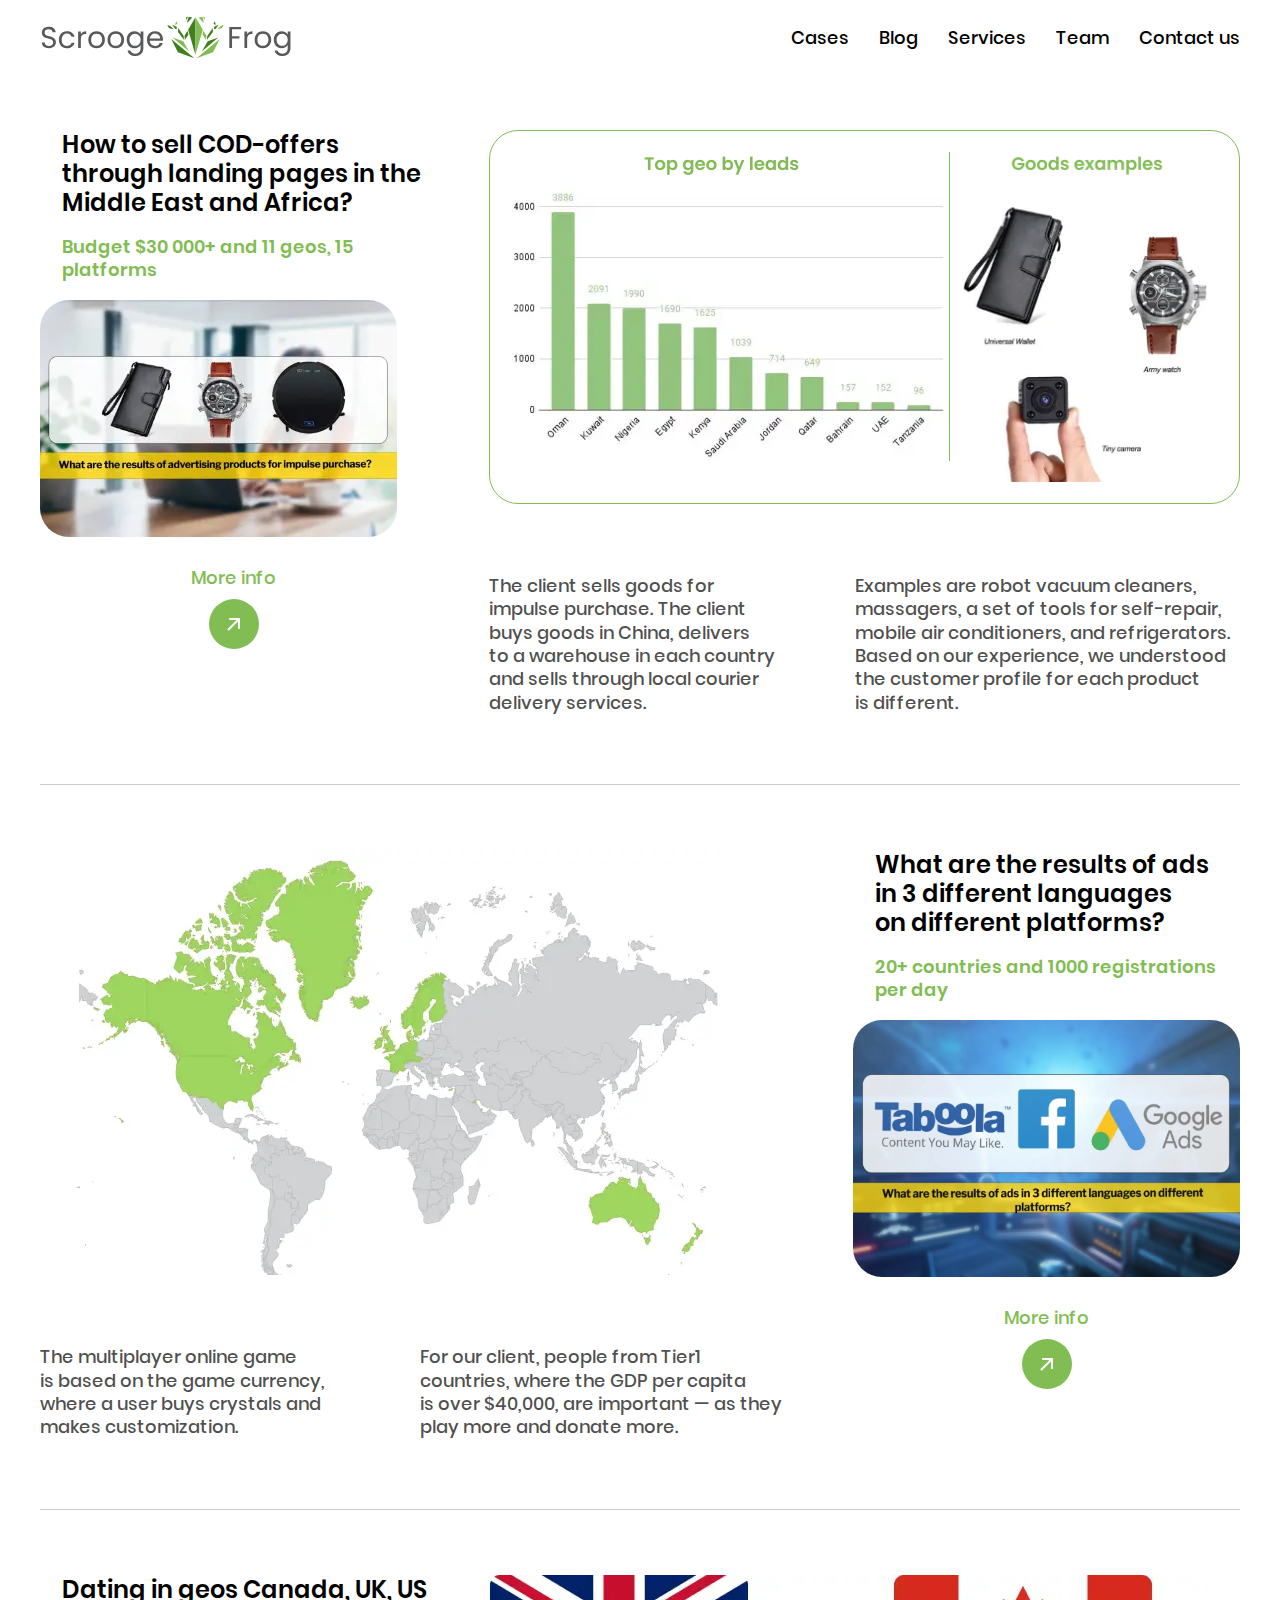
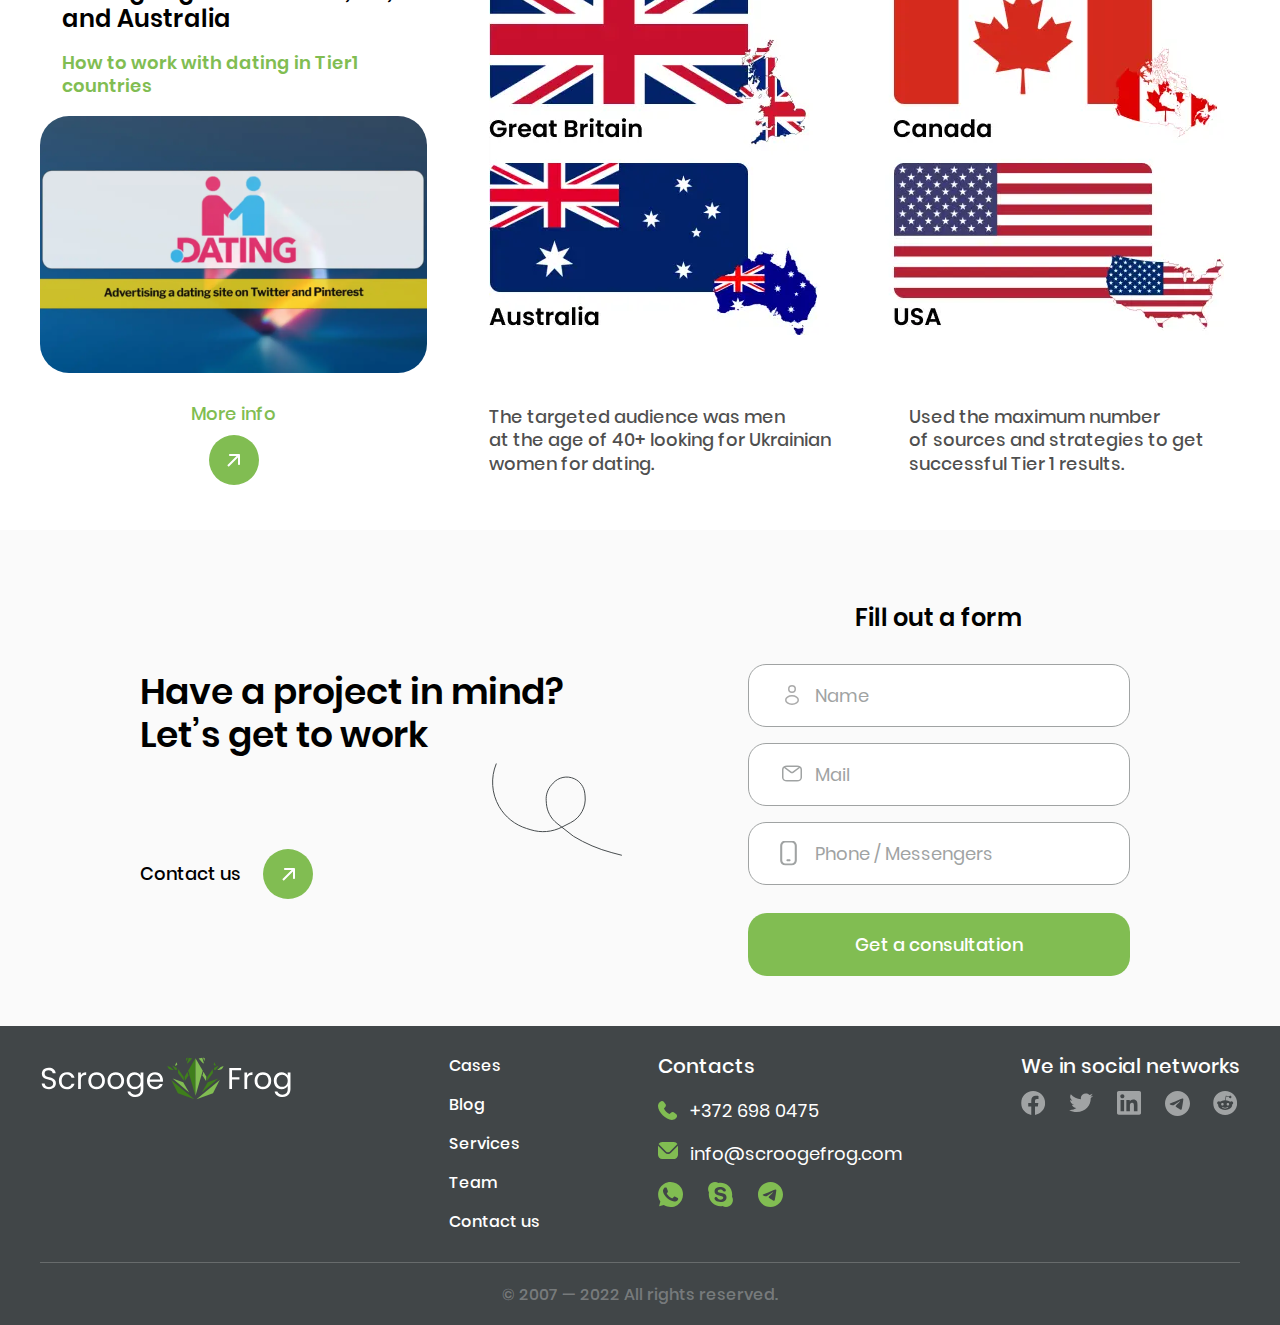
==== commit b0b5faa7: "Add files via upload" ====
--- a/cases.html
+++ b/cases.html
@@ -5,7 +5,7 @@
   <title>cases</title>
   <meta charset="UTF-8">
   <meta name="format-detection" content="telephone=no">
-  <link rel="stylesheet" href="css/style.min.css?_v=20220917093007">
+  <link rel="stylesheet" href="css/style.min.css?_v=20220917174552">
   <link rel="shortcut icon" href="img/favicon.png">
   <meta name="robots" content="noindex, nofollow">
   <meta name="viewport" content="width=device-width, initial-scale=1.0">
@@ -65,19 +65,19 @@
               <div class="contacts-menu__label contacts-menu__label_bottom">We in social networks</div>
               <ul class="contacts-menu__icons">
                 <li class="contacts-menu__icon">
-                  <a class="contacts-menu__link contacts-menu__link_facebook" href="">Facebook</a>
-                </li>
-                <li class="contacts-menu__icon">
-                  <a class="contacts-menu__link contacts-menu__link_twitter" href="">Twitter</a>
-                </li>
-                <li class="contacts-menu__icon">
-                  <a class="contacts-menu__link contacts-menu__link_in" href="">Linkedin</a>
-                </li>
-                <li class="contacts-menu__icon">
-                  <a class="contacts-menu__link contacts-menu__link_tg-gray" href="">Telegram</a>
-                </li>
-                <li class="contacts-menu__icon">
-                  <a class="contacts-menu__link contacts-menu__link_reddit" href="">Reddit</a>
+                  <a class="contacts-menu__link contacts-menu__link_facebook" target="_blank" href="https://www.facebook.com/scroogefrog.aa">Facebook</a>
+                </li>
+                <li class="contacts-menu__icon">
+                  <a class="contacts-menu__link contacts-menu__link_twitter" target="_blank" href="https://twitter.com/scroogefrog">Twitter</a>
+                </li>
+                <li class="contacts-menu__icon">
+                  <a class="contacts-menu__link contacts-menu__link_in" target="_blank" href="https://www.linkedin.com/company/scroogefrog/">Linkedin</a>
+                </li>
+                <li class="contacts-menu__icon">
+                  <a class="contacts-menu__link contacts-menu__link_tg-gray" target="_blank" href="https://t.me/ScroogeFrog">Telegram</a>
+                </li>
+                <li class="contacts-menu__icon">
+                  <a class="contacts-menu__link contacts-menu__link_reddit" href="https://www.reddit.com/user/ScroogeFrogAgency/">Reddit</a>
                 </li>
               </ul>
             </div>
@@ -253,21 +253,22 @@
         </div>
         <div class="footer__socials socials-footer">
           <div class="socials-footer__label socials-footer__label_bottom">We in social networks</div>
+
           <ul class="socials-footer__icons">
             <li class="socials-footer__icon">
-              <a class="socials-footer__link socials-footer__link_facebook" href="">Facebook</a>
-            </li>
-            <li class="socials-footer__icon">
-              <a class="socials-footer__link socials-footer__link_twitter" href="">Twitter</a>
-            </li>
-            <li class="socials-footer__icon">
-              <a class="socials-footer__link socials-footer__link_in" href="">Linkedin</a>
-            </li>
-            <li class="socials-footer__icon">
-              <a class="socials-footer__link socials-footer__link_tg-gray" href="">Telegram</a>
-            </li>
-            <li class="socials-footer__icon">
-              <a class="socials-footer__link socials-footer__link_reddit" href="">Reddit</a>
+              <a class="socials-footer__link socials-footer__link_facebook" target="_blank" href="https://www.facebook.com/scroogefrog.aa">Facebook</a>
+            </li>
+            <li class="socials-footer__icon">
+              <a class="socials-footer__link socials-footer__link_twitter" target="_blank" href="https://twitter.com/scroogefrog">Twitter</a>
+            </li>
+            <li class="socials-footer__icon">
+              <a class="socials-footer__link socials-footer__link_in" target="_blank" href="https://www.linkedin.com/company/scroogefrog/">Linkedin</a>
+            </li>
+            <li class="socials-footer__icon">
+              <a class="socials-footer__link socials-footer__link_tg-gray" target="_blank" href="https://t.me/ScroogeFrog">Telegram</a>
+            </li>
+            <li class="socials-footer__icon">
+              <a class="socials-footer__link socials-footer__link_reddit" href="https://www.reddit.com/user/ScroogeFrogAgency/">Reddit</a>
             </li>
           </ul>
         </div>
@@ -318,8 +319,8 @@
     </div>
   </div>
 
-  <!-- <script src="https://api-maps.yandex.ru/2.1/?apikey=51092280-e018-4241-bc97-180570de25d4&lang=ru_RU&_v=20220917093007"></script> -->
-  <script src="js/app.min.js?_v=20220917093007"></script>
+  <!-- <script src="https://api-maps.yandex.ru/2.1/?apikey=51092280-e018-4241-bc97-180570de25d4&lang=ru_RU&_v=20220917174552"></script> -->
+  <script src="js/app.min.js?_v=20220917174552"></script>
 
 </body>
 
--- a/css/style.min.css
+++ b/css/style.min.css
@@ -1 +1 @@
-@font-face{font-family:Poppins;font-display:swap;src:url(../fonts/Poppins-SemiBold.woff2) format("woff2"),url(../fonts/Poppins-SemiBold.woff) format("woff");font-weight:600;font-style:normal}@font-face{font-family:Poppins;font-display:swap;src:url(../fonts/Poppins-Bold.woff2) format("woff2"),url(../fonts/Poppins-Bold.woff) format("woff");font-weight:700;font-style:normal}@font-face{font-family:Poppins;font-display:swap;src:url(../fonts/Poppins-Medium.woff2) format("woff2"),url(../fonts/Poppins-Medium.woff) format("woff");font-weight:500;font-style:normal}@font-face{font-family:Poppins;font-display:swap;src:url(../fonts/Poppins-Regular.woff2) format("woff2"),url(../fonts/Poppins-Regular.woff) format("woff");font-weight:400;font-style:normal}*{padding:0;margin:0;border:0}*,:after,:before{-webkit-box-sizing:border-box;box-sizing:border-box}body,html{height:100%;min-width:320px}body{color:#000;line-height:1;font-family:Poppins;font-size:1.125rem;-ms-text-size-adjust:100%;-moz-text-size-adjust:100%;-webkit-text-size-adjust:100%;-webkit-font-smoothing:antialiased;-moz-osx-font-smoothing:grayscale}button,input,textarea{font-family:Poppins;font-size:inherit}button{cursor:pointer;color:inherit;background-color:inherit}a{color:inherit}a:link,a:visited{text-decoration:none}a:hover{text-decoration:none}ul li{list-style:none}img{vertical-align:top}h1,h2,h3,h4,h5,h6{font-weight:inherit;font-size:inherit}address{font-style:normal}.lock body{overflow:hidden;-ms-touch-action:none;touch-action:none}.wrapper{min-height:100%;display:-webkit-box;display:-ms-flexbox;display:flex;-webkit-box-orient:vertical;-webkit-box-direction:normal;-ms-flex-direction:column;flex-direction:column;overflow:hidden}.wrapper>main{-webkit-box-flex:1;-ms-flex:1 1 auto;flex:1 1 auto}.wrapper>*{min-width:0}[class*=__container]{max-width:75rem;-webkit-box-sizing:content-box;box-sizing:content-box;margin:0 auto;padding:0 1.25rem}.btn{display:-webkit-inline-box;display:-ms-inline-flexbox;display:inline-flex;-webkit-box-pack:center;-ms-flex-pack:center;justify-content:center;-webkit-box-align:center;-ms-flex-align:center;align-items:center;font-weight:500;color:#fff;padding:1.125rem 2rem;background:#81bd52;border-radius:1.1875rem;-webkit-transition:background .3s ease 0s;-o-transition:background .3s ease 0s;transition:background .3s ease 0s}input[type=email],input[type=tel],input[type=text],textarea{-webkit-appearance:none;-moz-appearance:none;appearance:none}.input{border-radius:1.125rem!important;width:100%;border:.0625rem solid #a0a3a3;height:3.9375rem;color:#a0a3a3}.input::-webkit-input-placeholder{color:#a0a3a3}.input::-moz-placeholder{color:#a0a3a3}.input:-ms-input-placeholder{color:#a0a3a3}.input::-ms-input-placeholder{color:#a0a3a3}.input::placeholder{color:#a0a3a3}body::after{content:"";background-color:rgba(0,0,0,.5);position:fixed;width:100%;height:100%;top:0;left:0;opacity:0;-webkit-transition:opacity .8s ease 0s;-o-transition:opacity .8s ease 0s;transition:opacity .8s ease 0s;pointer-events:none;z-index:149}.popup-show body::after{opacity:1}.popup{position:fixed;top:0;left:0;bottom:0;right:0;padding:1.875rem .625rem;-webkit-transition:visibility .8s ease 0s;-o-transition:visibility .8s ease 0s;transition:visibility .8s ease 0s;visibility:hidden;pointer-events:none}.popup_show{z-index:150;visibility:visible;overflow:auto;pointer-events:auto}.popup_show .popup__content{visibility:visible;-webkit-transform:scale(1);-ms-transform:scale(1);transform:scale(1)}.popup__wrapper{display:-webkit-box;display:-ms-flexbox;display:flex;-webkit-box-orient:vertical;-webkit-box-direction:normal;-ms-flex-direction:column;flex-direction:column;-webkit-box-align:center;-ms-flex-align:center;align-items:center;min-height:100%;-webkit-box-flex:1;-ms-flex:1 1 auto;flex:1 1 auto;width:100%;display:flex;-webkit-box-pack:center;-ms-flex-pack:center;justify-content:center;align-items:center}.popup__content{visibility:hidden;-webkit-transform:scale(0);-ms-transform:scale(0);transform:scale(0);-webkit-transition:-webkit-transform .3s ease 0s;transition:-webkit-transform .3s ease 0s;-o-transition:transform .3s ease 0s;transition:transform .3s ease 0s;transition:transform .3s ease 0s,-webkit-transform .3s ease 0s;background-color:#eee;padding:2.9375rem 5.9375rem;width:100%;max-width:52.5rem;border-radius:2.9375rem}.lock .popup__content{visibility:visible}.consult__image{margin-right:4.375rem}.form-consult{width:100%;display:-webkit-box;display:-ms-flexbox;display:flex;-webkit-box-orient:vertical;-webkit-box-direction:normal;-ms-flex-direction:column;flex-direction:column;text-align:center}.form-consult__title{font-weight:600;font-size:1.5rem;line-height:1.3333333333;margin-bottom:1.25em}.form-consult__inp-wrapper{margin-bottom:1rem;position:relative}.form-consult__inp-wrapper::after{content:"";position:absolute;top:50%;-webkit-transform:translate(0,-50%);-ms-transform:translate(0,-50%);transform:translate(0,-50%);left:2rem;width:1.5rem;height:1.5rem;pointer-events:none;display:block}.form-consult__inp-wrapper_name::after{background:url(../img/icons/form/1.svg) 0 0/100% no-repeat}.form-consult__inp-wrapper_mail::after{-webkit-transform:translate(0,-.625rem);-ms-transform:translate(0,-.625rem);transform:translate(0,-.625rem);background:url(../img/icons/form/2.svg) 0 0/100% no-repeat}.form-consult__inp-wrapper_phone::after{width:1.0625rem;background:url(../img/icons/form/3.svg) 0 0 no-repeat}.form-consult__input{padding:0 2rem 0 4.125rem}.form-consult__btn{margin-top:.75rem}.form-consult__close{-ms-flex-item-align:center;-ms-grid-row-align:center;align-self:center;margin-top:2.5rem;color:#a0a3a3;position:relative}.form-consult__close::before{content:"";position:absolute;left:0;bottom:-.125rem;width:100%;-webkit-transition:opacity .3s ease 0s;-o-transition:opacity .3s ease 0s;transition:opacity .3s ease 0s;height:.0625rem;background-color:currentColor}.thank{text-align:center}.thank__image{margin-bottom:1.25rem;max-width:100%}.thank__title{font-weight:600;font-size:1.5rem;line-height:1.3333333333;margin-bottom:.8333333333em}.thank__subtitle{line-height:1.5;color:#a0a3a3}.thank__close{margin-top:2.5rem;color:#a0a3a3;position:relative}.thank__close::before{content:"";position:absolute;left:0;bottom:-.125rem;width:100%;-webkit-transition:opacity .3s ease 0s;-o-transition:opacity .3s ease 0s;transition:opacity .3s ease 0s;height:.0625rem;background-color:currentColor}.swiper{overflow:hidden}.swiper-wrapper{width:100%;height:100%;-webkit-box-sizing:content-box;box-sizing:content-box;display:-webkit-box;display:-ms-flexbox;display:flex;position:relative}.swiper-initialized .swiper-slide{-ms-flex-negative:0;flex-shrink:0}.swiper-android .swiper-slide,.swiper-android .swiper-wrapper{-webkit-transform:translate3d(0,0,0);transform:translate3d(0,0,0)}.swiper-button-lock{display:none!important}.title{text-align:center;font-weight:600;font-size:2.25rem;line-height:1.3333333333}.title span{color:#81bd52}.title span.line{text-decoration:underline}.swiper-button-next,.swiper-button-prev{position:absolute;top:50%;-webkit-transform:translate(0,-50%);-ms-transform:translate(0,-50%);transform:translate(0,-50%);width:.5625rem;height:1rem;background:url(../img/icons/arrow-left.svg) 0 0 no-repeat;font-size:0}.swiper-button-prev{left:1.25rem}.swiper-button-next{-webkit-transform:rotate(-180deg);-ms-transform:rotate(-180deg);transform:rotate(-180deg);-webkit-transform-origin:0 25%;-ms-transform-origin:0 25%;transform-origin:0 25%;right:1.25rem}.swiper-scrollbar{height:.3125rem;background:rgba(0,0,0,.1);width:16.5rem;position:absolute;bottom:-3.125rem;left:50%;-webkit-transform:translate(-50%,0);-ms-transform:translate(-50%,0);transform:translate(-50%,0);border-radius:.3125rem}.swiper-scrollbar-drag{background:#81bd52;height:inherit;border-radius:inherit}.header{padding:.9375rem 0}.header_shadow{-webkit-box-shadow:0 .25rem .625rem rgba(215,215,215,.25);box-shadow:0 .25rem .625rem rgba(215,215,215,.25)}.header__container{display:-webkit-box;display:-ms-flexbox;display:flex;-webkit-box-align:center;-ms-flex-align:center;align-items:center;-webkit-box-pack:justify;-ms-flex-pack:justify;justify-content:space-between}.header__logo img{width:100%}.menu{position:relative;z-index:5}.menu__item:not(:first-child){margin-left:1.875rem}.menu__link{font-weight:500;-webkit-transition:color .3s ease 0s;-o-transition:color .3s ease 0s;transition:color .3s ease 0s}.contacts-menu{padding-bottom:1.875rem;text-align:center;color:#fff}.contacts-menu__label{font-weight:500;font-size:1rem;margin-bottom:1.375rem}.contacts-menu__label_bottom{margin-top:1.875rem}.contacts-menu__lines{display:-webkit-box;display:-ms-flexbox;display:flex;-webkit-box-orient:vertical;-webkit-box-direction:normal;-ms-flex-direction:column;flex-direction:column;margin-bottom:1.3125rem;-webkit-box-align:center;-ms-flex-align:center;align-items:center}.contacts-menu__line{position:relative;padding-left:1.8125rem;display:-webkit-box;display:-ms-flexbox;display:flex;-webkit-box-align:center;-ms-flex-align:center;align-items:center;font-size:.875rem}.contacts-menu__line:not(:last-child){margin-bottom:1.1875rem}.contacts-menu__line::after{content:"";position:absolute;top:50%;-webkit-transform:translate(0,-50%);-ms-transform:translate(0,-50%);transform:translate(0,-50%);left:0;width:1.25rem;height:1.25rem}.contacts-menu__line_phone::after{background:url(../img/icons/footer/phone.svg) 0 0/100% no-repeat}.contacts-menu__line_mail::after{-webkit-transform:translate(0,-.75rem);-ms-transform:translate(0,-.75rem);transform:translate(0,-.75rem);background:url(../img/icons/footer/mail.svg) 0 0/100% no-repeat}.contacts-menu__icons{display:-webkit-box;display:-ms-flexbox;display:flex;-webkit-box-pack:center;-ms-flex-pack:center;justify-content:center}.contacts-menu__icon:not(:last-child){margin-right:1.5625rem}.contacts-menu__link{width:1.5625rem;height:1.5625rem;display:block;font-size:0}.contacts-menu__link_whatsapp{background:url(../img/icons/footer/whatsapp.svg) 0 0/100% no-repeat}.contacts-menu__link_tg{background:url(../img/icons/footer/tg.svg) 0 0/100% no-repeat}.contacts-menu__link_tg-gray{background:url(../img/icons/footer/tg-new.svg) 0 0/100% no-repeat}.contacts-menu__link_skype{background:url(../img/icons/footer/skype.svg) 0 0/100% no-repeat}.contacts-menu__link_in{background:url(../img/icons/footer/in.svg) 0 0/100% no-repeat}.contacts-menu__link_facebook{background:url(../img/icons/footer/facebook.svg) 0 0/100% no-repeat}.contacts-menu__link_reddit{background:url(../img/icons/footer/reddit.svg) 0 0/100% no-repeat}.contacts-menu__link_twitter{background:url(../img/icons/footer/twitter.svg) 0 0/100% no-repeat}.icon-menu{display:none}.footer{background:#414648;padding-top:1.875rem;color:#fff}.footer__container{display:-webkit-box;display:-ms-flexbox;display:flex;-ms-flex-wrap:wrap;flex-wrap:wrap}.footer__logo{display:inline-block;width:15.8125rem;margin-right:9.75rem}.footer__logo img{width:100%}.footer__item{font-weight:500}.footer__item:not(:last-child){margin-bottom:1.3125rem}.footer__link{font-size:1rem}.footer__bottom{border-top:.0625rem solid rgba(255,255,255,.2);text-align:center;-webkit-box-flex:0;-ms-flex:0 0 100%;flex:0 0 100%;padding:1.375rem 0;margin-top:2rem}.footer__copy{font-weight:500;font-size:1rem;color:rgba(255,255,255,.3)}.contacts-footer{margin:0 auto}.contacts-footer__label{font-weight:500;font-size:1.25rem;margin-bottom:1.625rem}.contacts-footer__lines{display:-webkit-box;display:-ms-flexbox;display:flex;-webkit-box-orient:vertical;-webkit-box-direction:normal;-ms-flex-direction:column;flex-direction:column;-webkit-box-align:start;-ms-flex-align:start;align-items:flex-start;margin-bottom:1.1875rem}.contacts-footer__line{position:relative;padding-left:2rem;display:-webkit-box;display:-ms-flexbox;display:flex;-webkit-box-align:center;-ms-flex-align:center;align-items:center}.contacts-footer__line:not(:last-child){margin-bottom:1.5625rem}.contacts-footer__line::after{content:"";position:absolute;top:50%;-webkit-transform:translate(0,-50%);-ms-transform:translate(0,-50%);transform:translate(0,-50%);left:0;width:1.25rem;height:1.25rem}.contacts-footer__line_phone::after{background:url(../img/icons/footer/phone.svg) 0 0/100% no-repeat}.contacts-footer__line_mail::after{-webkit-transform:translate(0,-.75rem);-ms-transform:translate(0,-.75rem);transform:translate(0,-.75rem);background:url(../img/icons/footer/mail.svg) 0 0/100% no-repeat}.contacts-footer__icons{display:-webkit-box;display:-ms-flexbox;display:flex}.contacts-footer__icon:not(:last-child){margin-right:1.5625rem}.contacts-footer__link{width:1.5625rem;height:1.5625rem;display:block;font-size:0}.contacts-footer__link_whatsapp{background:url(../img/icons/footer/whatsapp.svg) 0 0/100% no-repeat}.contacts-footer__link_tg{background:url(../img/icons/footer/tg.svg) 0 0/100% no-repeat}.contacts-footer__link_skype{background:url(../img/icons/footer/skype.svg) 0 0/100% no-repeat}.socials-footer__label{font-weight:500;font-size:1.25rem;margin-bottom:.9375rem}.socials-footer__icons{display:-webkit-box;display:-ms-flexbox;display:flex}.socials-footer__icon:not(:last-child){margin-right:1.4375rem}.socials-footer__link{width:1.5625rem;height:1.5625rem;display:block;font-size:0}.socials-footer__link_tg-gray{background:url(../img/icons/footer/tg-new.svg) 0 0/100% no-repeat}.socials-footer__link_in{background:url(../img/icons/footer/in.svg) 0 0/100% no-repeat}.socials-footer__link_facebook{background:url(../img/icons/footer/facebook.svg) 0 0/100% no-repeat}.socials-footer__link_reddit{background:url(../img/icons/footer/reddit.svg) 0 0/100% no-repeat}.socials-footer__link_twitter{background:url(../img/icons/footer/twitter.svg) 0 0/100% no-repeat}.hero{position:relative}.hero::after{content:"";background:-webkit-gradient(linear,left bottom,left top,from(rgba(0,0,0,.6)),to(rgba(0,0,0,.6)));background:-o-linear-gradient(bottom,rgba(0,0,0,.6),rgba(0,0,0,.6));background:linear-gradient(0deg,rgba(0,0,0,.6),rgba(0,0,0,.6));position:absolute;top:0;left:0;width:100%;height:100%}.hero__video{position:absolute;top:0;left:0;width:100%;-o-object-fit:cover;object-fit:cover;height:100%}.hero__container{position:relative;z-index:2;padding:8.5rem 1.25rem}.hero__title{font-weight:500;font-size:1.5rem;line-height:1.3333333333;color:rgba(255,255,255,.8);margin-bottom:1.25em}.hero__subtitle{font-weight:700;font-size:3rem;line-height:1.2291666667;color:#fff;margin-bottom:1.875rem}.hero__btn{position:relative;-webkit-box-shadow:0 1.25rem 2.5rem rgba(0,0,0,.25);box-shadow:0 1.25rem 2.5rem rgba(0,0,0,.25)}.hero__btn::after{content:"";position:absolute;bottom:54%;width:4.25rem;height:2.75rem;left:128%;background:url(../img/icons/line-btn.svg) 0 0/100% no-repeat;pointer-events:none}.questions{padding:2.5rem 0}.questions__body{display:-ms-grid;display:grid;gap:3.75rem}.questions__question{font-weight:600;font-size:1.5rem;line-height:1.1333333333;margin-bottom:.6em;max-width:16.875rem}.questions__answer{font-weight:500;line-height:1.2916666667;max-width:16.25rem}.questions__answer span{color:#81bd52}.services{padding:5rem 0}.services__title{margin-bottom:1.1111111111em}.services__columns{display:-ms-grid;display:grid;-ms-grid-columns:(1fr)[4];grid-template-columns:repeat(4,1fr);gap:1.25rem}.services__column{border:.0625rem solid rgba(129,189,82,.3);-webkit-box-shadow:0 .625rem 2.5rem rgba(210,210,210,.38);box-shadow:0 .625rem 2.5rem rgba(210,210,210,.38);border-radius:1.875rem;padding:1.5rem 1.25rem 1rem 1.75rem}.column-services{min-height:14.5rem}.column-services__icon{width:1.875rem;height:1.875rem;-webkit-box-flex:0;-ms-flex:0 0 1.875rem;flex:0 0 1.875rem;background-repeat:no-repeat;background-position:50%}.column-services__icon_native{background-image:url(../img/icons/services/1.svg)}.column-services__icon_social{background-image:url(../img/icons/services/2.svg)}.column-services__icon_in-app{background-image:url(../img/icons/services/3.svg)}.column-services__icon_anti-fraud-system{background-image:url(../img/icons/services/4.svg)}.column-services__label{font-weight:600;font-size:1.625rem;line-height:1.3461538462;margin-bottom:.4615384615em}.column-services__text{font-weight:500;line-height:1.5;color:rgba(0,0,0,.7)}.partners{padding:1.875rem 0 4.375rem}.partners__title{margin-bottom:2.8125rem}.partners__slider-wrapper{position:relative}.partners__slide{display:-webkit-box;display:-ms-flexbox;display:flex;-webkit-box-pack:center;-ms-flex-pack:center;justify-content:center;-webkit-box-align:center;-ms-flex-align:center;align-items:center}.partners__slide img{max-width:100%}.countries{padding:1.875rem 0}.countries__container{z-index:2;display:-webkit-box;display:-ms-flexbox;display:flex;-webkit-box-pack:end;-ms-flex-pack:end;justify-content:flex-end}.countries__title{margin-bottom:1.1111111111em;padding:0 1.25rem}.countries__map{position:relative;height:43.75rem}.countries__image{position:absolute;top:0;left:0;width:100%;height:100%;-o-object-fit:cover;object-fit:cover}.countries__bottom{margin:4.375rem 1.25rem 0 1.25rem;text-align:center}.spollers{position:relative;z-index:2;margin:2.5rem}.spollers__wrapper{border-radius:1.4375rem;background:#fff;-webkit-box-shadow:0 0 1.875rem rgba(102,102,102,.25);box-shadow:0 0 1.875rem rgba(102,102,102,.25);padding:1.375rem;position:relative;-webkit-transition:all .3s ease .2s;-o-transition:all .3s ease .2s;transition:all .3s ease .2s}.spollers__check{font-size:.875rem;color:rgba(0,0,0,.4);position:absolute;top:0;left:0;-webkit-writing-mode:vertical-rl;-ms-writing-mode:tb-rl;writing-mode:vertical-rl;-webkit-transform:rotate(180deg);-ms-transform:rotate(180deg);transform:rotate(180deg);white-space:nowrap;-webkit-transition:font-size .3s ease 0s;-o-transition:font-size .3s ease 0s;transition:font-size .3s ease 0s;height:100%;text-align:center;padding:0 1.25rem 0 .625rem}.active .spollers__check{font-size:0}.spollers__check::after{content:"";position:absolute;top:50%;right:13%;width:.5625rem;height:1rem;-webkit-transform:translate(0,-50%) rotate(180deg);-ms-transform:translate(0,-50%) rotate(180deg);transform:translate(0,-50%) rotate(180deg);background:url(../img/icons/arrow-left.svg) 0 0 no-repeat;-webkit-transition:all .3s ease 0s;-o-transition:all .3s ease 0s;transition:all .3s ease 0s}.active .spollers__check::after{right:.9375rem;-webkit-transform:rotate(0) translate(0,-50%);-ms-transform:rotate(0) translate(0,-50%);transform:rotate(0) translate(0,-50%)}.spollers__country:not(:last-child){margin-bottom:.4375rem}.spollers__item{font-size:.875rem;color:rgba(0,0,0,.7)}.spollers__item:not(:last-child){margin-bottom:.4375rem}.spollers__title{width:100%;display:-webkit-box;display:-ms-flexbox;display:flex;-webkit-box-pack:justify;-ms-flex-pack:justify;justify-content:space-between;font-size:.875rem;color:rgba(0,0,0,.7);-webkit-transition:color .3s ease 0s;-o-transition:color .3s ease 0s;transition:color .3s ease 0s;font-weight:500}.spollers__title svg{margin-left:4.0625rem;-webkit-transition:-webkit-transform .3s ease 0s;transition:-webkit-transform .3s ease 0s;-o-transition:transform .3s ease 0s;transition:transform .3s ease 0s;transition:transform .3s ease 0s,-webkit-transform .3s ease 0s}.spollers__title svg circle,.spollers__title svg path{-webkit-transition:fill .5s ease 0s;-o-transition:fill .5s ease 0s;transition:fill .5s ease 0s}.spollers__title svg path{fill:#ab29e4}.spollers__title._spoller-active{color:#ab29e4}.spollers__title._spoller-active svg{-webkit-transform:rotate(-180deg);-ms-transform:rotate(-180deg);transform:rotate(-180deg)}.spollers__title._spoller-active svg circle{fill:#ab29e4}.spollers__title._spoller-active svg path{fill:#fff}.spollers__body{margin-top:.4375rem}.stages{padding:6.25rem 0}.stages__title{margin-bottom:1.1944444444em}.stages__list{margin-bottom:3.75rem;-ms-flex-wrap:wrap;flex-wrap:wrap;margin:0 -.78125rem;display:-webkit-box;display:-ms-flexbox;display:flex}.stages__item{padding:0 .78125rem;-webkit-box-flex:0;-ms-flex:0 1 50%;flex:0 1 50%;position:relative}.stages__item:not(:last-child){margin-bottom:2.3125rem}.stages__item:last-child{margin:0 auto}.stages__item::after{content:"";position:absolute;width:18.75rem;height:9.0625rem;pointer-events:none;z-index:-1}.stages__item:nth-child(odd)::after{top:89%;left:12%;background:url(../img/icons/stages/line-down.svg) 0 0/100% no-repeat}.stages__item:nth-child(even)::after{top:62%;right:95%;background:url(../img/icons/stages/line-up.svg) 0 0/100% no-repeat}.stages__item:last-child::after{content:"";display:none}.stages__content{max-width:29.375rem}.stages__step{color:#81bd52;font-weight:600;margin-bottom:1.0625rem}.stages__label{font-weight:600;font-size:1.375rem;line-height:1.3333333333;margin-bottom:.7083333333em}.stages__text{font-weight:500;line-height:1.5;color:rgba(0,0,0,.7)}.feedback{background:rgba(207,209,208,.1);padding:4.5rem 0 3.125rem}.feedback__content{margin-right:.9375rem;-webkit-box-flex:1;-ms-flex:auto;flex:auto;padding-top:4.25rem}.feedback__right{-webkit-box-flex:0;-ms-flex:0 0 23.875rem;flex:0 0 23.875rem}.content-feedback{position:relative}.content-feedback__title{font-weight:600;line-height:1.2;font-size:2.25rem;max-width:27.5rem;padding-bottom:5.8125rem}.content-feedback__btn{font-weight:500;display:-webkit-inline-box;display:-ms-inline-flexbox;display:inline-flex;-webkit-box-align:center;-ms-flex-align:center;align-items:center}.content-feedback__btn::after{content:"";width:3.125rem;margin-left:1.375rem;height:3.125rem;border-radius:50%;-webkit-transition:background .3s ease 0s;-o-transition:background .3s ease 0s;transition:background .3s ease 0s;background:url(../img/icons/arrow-btn.svg) 50%/.8125rem no-repeat,#81bd52}.form-feedback{width:100%;display:-webkit-box;display:-ms-flexbox;display:flex;-webkit-box-orient:vertical;-webkit-box-direction:normal;-ms-flex-direction:column;flex-direction:column;text-align:center}.form-feedback__title{font-weight:600;font-size:1.5rem;line-height:1.3333333333;margin-bottom:1.25em}.form-feedback__inp-wrapper{margin-bottom:1rem;position:relative}.form-feedback__inp-wrapper::after{content:"";position:absolute;top:50%;-webkit-transform:translate(0,-50%);-ms-transform:translate(0,-50%);transform:translate(0,-50%);left:2rem;width:1.5rem;height:1.5rem;pointer-events:none;display:block}.form-feedback__inp-wrapper_name::after{background:url(../img/icons/form/1.svg) 0 0/100% no-repeat}.form-feedback__inp-wrapper_mail::after{-webkit-transform:translate(0,-.625rem);-ms-transform:translate(0,-.625rem);transform:translate(0,-.625rem);width:1.5rem;height:1.1875rem;background:url(../img/icons/form/2.svg) 0 0/100% no-repeat}.form-feedback__inp-wrapper_phone::after{background:url(../img/icons/form/3.svg) 0 0/100% no-repeat;width:1.0625rem;height:1.5625rem}.form-feedback__input{padding:0 2rem 0 4.125rem}.form-feedback__btn{margin-top:.75rem}.cases{padding:7.0625rem 0 3.375rem}.cases__title{margin-bottom:.8055555556em}.cases__columns{display:-ms-grid;display:grid;-ms-grid-columns:(1fr)[3];grid-template-columns:repeat(3,1fr);gap:1.25rem}.cases__column{border:.0625rem solid rgba(207,209,208,.4);-webkit-box-shadow:0 .125rem 1.25rem rgba(205,205,205,.25);box-shadow:0 .125rem 1.25rem rgba(205,205,205,.25);border-radius:1.25rem;padding:.875rem .8125rem 1.4375rem}.column-cases__image{width:100%;margin-bottom:1.25rem;-o-object-fit:cover;object-fit:cover;border-radius:.8125rem}.column-cases__label{font-weight:600;font-size:1.375rem;line-height:1.2727272727;margin-bottom:.6818181818em}.column-cases__content{padding:0 .9375rem}.column-cases__text{font-size:1rem;line-height:1.5;color:rgba(0,0,0,.7)}.column-cases__text a{color:#81bd52;position:relative;white-space:nowrap}.column-cases__text a::after{content:"";position:absolute;left:0;bottom:0;width:100%;height:.0625rem;background-color:currentColor;-webkit-transition:opacity .3s ease 0s;-o-transition:opacity .3s ease 0s;transition:opacity .3s ease 0s}.contact{padding:3.1875rem 0 6.25rem}.contact__container{display:-webkit-box;display:-ms-flexbox;display:flex;-webkit-box-align:center;-ms-flex-align:center;align-items:center;-webkit-box-pack:justify;-ms-flex-pack:justify;justify-content:space-between;-ms-flex-wrap:wrap;flex-wrap:wrap;row-gap:2.1875rem}.contact__image{max-width:100%}.contact__list{position:relative}.contact__list::after{content:"";position:absolute;top:0;left:125%;background:url(../img/icons/line-contact.svg) 0 0 no-repeat;width:8.125rem;height:6.75rem}.contact__item{padding-left:1.875rem}.contact__item:not(:last-child){margin-bottom:2.5rem}.item-contact{position:relative}.item-contact::after{content:"";position:absolute;top:0;left:0;width:1.25rem;height:1.25rem}.item-contact_phone::after{background:url(../img/icons/footer/phone.svg) 0 0/100% no-repeat}.item-contact_mail::after{background:url(../img/icons/footer/mail.svg) 0 0/100% no-repeat;width:1.125rem}.item-contact_other::after{background:url(../img/icons/footer/other.svg) 0 0/100% no-repeat;width:1.5625rem;height:1.5625rem;top:-.25rem}.item-contact__label{margin-bottom:.9375rem}.item-contact__link{font-size:1.25rem;font-weight:500}.item-contact__icons{display:-webkit-box;display:-ms-flexbox;display:flex;-webkit-box-align:center;-ms-flex-align:center;align-items:center}.icons-contact__icon:not(:last-child){margin-right:1.6875rem}.icons-contact__link{width:2.0625rem;height:2.0625rem;display:block;font-size:0}.icons-contact__link_whatsapp{background:url(../img/icons/footer/whatsapp.svg) 0 0/100% no-repeat}.icons-contact__link_tg{background:url(../img/icons/footer/tg.svg) 0 0/100% no-repeat}.icons-contact__link_skype{background:url(../img/icons/footer/skype.svg) 0 0/100% no-repeat}.team{padding:3.25rem 0}.team__title{position:relative;font-weight:600;font-size:1.6875rem;line-height:1.4814814815;margin-bottom:1.5925925926em;max-width:31.25rem}.team__title::after{content:"";position:absolute;bottom:.625rem;left:105%;width:7.25rem;height:4.6875rem;background:url(../img/icons/line-team.svg) 0 0 no-repeat}.team__title span{color:#81bd52}.team__row{display:-webkit-box;display:-ms-flexbox;display:flex}.team__image{border-radius:2.5rem;margin-right:2.5rem;-ms-flex-item-align:start;align-self:flex-start;-webkit-box-flex:0;-ms-flex:0 1 50%;flex:0 1 50%}.team__item{font-weight:500;line-height:1.5;color:rgba(0,0,0,.7);position:relative;padding-left:3.75rem}.team__item:not(:last-child){margin-bottom:1.6875rem}.team__item::after{content:"";position:absolute;top:0;left:0;width:2.0625rem;height:1.875rem}.team__item_1::after{background:url(../img/icons/team/1.svg) 0 0 no-repeat}.team__item_2::after{background:url(../img/icons/team/2.svg) 0 0 no-repeat}.team__item_3::after{background:url(../img/icons/team/3.svg) 0 0 no-repeat}.founder{padding:1.6875rem 0}.founder__container{display:-webkit-box;display:-ms-flexbox;display:flex}.founder__left{-webkit-box-flex:0;-ms-flex:0 1 31.75rem;flex:0 1 31.75rem;margin-top:2.875rem}.founder__right{margin-left:auto;-webkit-box-flex:0;-ms-flex:0 0 50%;flex:0 0 50%}.left-founder__top{text-align:center;margin-bottom:2.5625rem}.left-founder__icon{margin-bottom:1.625rem}.left-founder__descr{font-weight:500;font-size:1.375rem;color:rgba(0,0,0,.7);margin-bottom:1em}.left-founder__name{font-size:1.5rem;font-weight:600}.left-founder__image{max-width:100%}.right-founder{display:-webkit-box;display:-ms-flexbox;display:flex;-webkit-box-orient:vertical;-webkit-box-direction:normal;-ms-flex-direction:column;flex-direction:column}.right-founder__top{display:-ms-grid;display:grid;-ms-grid-columns:(1fr)[2];grid-template-columns:repeat(2,1fr);justify-items:end;gap:1.25rem}.right-founder__image-left{-webkit-box-flex:0;-ms-flex:0 1 50%;flex:0 1 50%;max-width:100%}.right-founder__image-right{-webkit-box-flex:0;-ms-flex:0 1 50%;flex:0 1 50%;max-width:100%}.right-founder__list{position:relative;margin-top:3.125rem}.right-founder__list::after{content:"";position:absolute;width:4.25rem;height:2.75rem;right:2.5rem;top:-3.125rem;background:url(../img/icons/line-team-1.svg) 0 0 no-repeat}.right-founder__item{font-weight:500;font-size:1.25rem;line-height:1.5;position:relative;padding-left:2.8125rem}.right-founder__item::after{content:"";position:absolute;top:0;left:0;width:1.875rem;height:1.875rem;background:url(../img/icons/team/check.svg) 0 0 no-repeat}.right-founder__item:not(:last-child){margin-bottom:1.875rem}.services-hero{padding:3.25rem 0}.services-hero__title{position:relative;font-weight:600;font-size:1.6875rem;line-height:1.4814814815;margin-bottom:1.5925925926em;max-width:31.25rem}.services-hero__title::after{content:"";position:absolute;bottom:.3125rem;left:113%;width:7.25rem;height:4.6875rem;background:url(../img/icons/line-team.svg) 0 0 no-repeat}.services-hero__title span{color:#81bd52}.services-hero__row{display:-webkit-box;display:-ms-flexbox;display:flex;-webkit-box-pack:justify;-ms-flex-pack:justify;justify-content:space-between}.services-hero__image{border-radius:2.5rem;margin-right:2.5rem;-ms-flex-item-align:start;align-self:flex-start;margin-right:1.25rem}.services-hero__list{margin-top:2rem}.services-hero__item{font-weight:500;line-height:1.5;color:rgba(0,0,0,.7);position:relative;padding-left:2.5rem}.services-hero__item:not(:last-child){margin-bottom:1.6875rem}.services-hero__item::after{content:"";position:absolute;top:0;left:0;width:1.875rem;height:1.875rem;background:url(../img/icons/team/check.svg) 0 0/100% no-repeat}.who-services{padding:3.5625rem 0 1.25rem 0}.who-services__title{margin-bottom:2.5rem}.who-services__list{display:-ms-grid;display:grid;-ms-grid-columns:(1fr)[4];grid-template-columns:repeat(4,1fr);gap:1.875rem}.who-item__icon{margin-bottom:.9375rem}.who-item__label{font-weight:600;font-size:1.25rem;line-height:1.35;margin-bottom:.7em}.who-item__descr{font-weight:500;font-size:1rem;line-height:1.5;color:rgba(0,0,0,.7);margin-right:1.875rem}.our-services{padding:3.25rem 0 6.875rem}.our-services__container{display:-webkit-box;display:-ms-flexbox;display:flex;-webkit-box-orient:vertical;-webkit-box-direction:normal;-ms-flex-direction:column;flex-direction:column}.our-services__row{display:-ms-grid;display:grid}.our-services__row_2{-ms-grid-columns:(1fr)[2];grid-template-columns:repeat(2,1fr);gap:1.25rem}.our-services__row_2 .item-our-services{border-radius:4.0625rem;padding:3.3125rem 3.6875rem}.our-services__row_4{-ms-grid-columns:(1fr)[4];grid-template-columns:repeat(4,1fr)}.our-services__row_4 .item-our-services__label{padding-left:1.25rem}.our-services__row_4 .item-our-services{border-radius:2.8125rem;padding:2.1875rem 1.5625rem}.our-services__title{padding:4.375rem 0;position:relative;-ms-flex-item-align:center;-ms-grid-row-align:center;align-self:center}.our-services__title .line-bottom{position:relative}.our-services__title .line-bottom::after{content:"";position:absolute;top:68%;width:19.3125rem;height:4.0625rem;right:106%;background:url(../img/icons/serv-page/line-3.svg) 0 0 no-repeat}.our-services__title .line-bottom::before{content:"";position:absolute;top:68%;width:19.3125rem;height:4.0625rem;left:106%;background:url(../img/icons/serv-page/line-4.svg) 0 0 no-repeat}.our-services__title::after{content:"";position:absolute;top:.6875rem;right:106%;width:10.375rem;height:4.25rem;background:url(../img/icons/serv-page/line-1.svg) 0 0/100% no-repeat}.our-services__title::before{content:"";position:absolute;top:.6875rem;left:106%;width:10.375rem;height:4.25rem;background:url(../img/icons/serv-page/line-2.svg) 0 0/100% no-repeat}.item-our-services{border:.0625rem solid #81bd52;background-color:#fff}.item-our-services__label{font-weight:600;font-size:1.25rem;line-height:1.35;margin-bottom:1em}.item-our-services__line{font-weight:500;font-size:1rem;line-height:1.3125;color:rgba(0,0,0,.7);position:relative;padding-left:1.4375rem}.item-our-services__line::after{content:"";position:absolute;top:.25rem;left:0;background:url(../img/icons/serv-page/check.svg) 0 0 no-repeat;width:.8125rem;height:.75rem}.item-our-services__line:not(:last-child){margin-bottom:1.3125rem}.cases-page{padding:3.4375rem 0}.cases-page__row{-ms-grid-columns:24.1875rem 1fr;grid-template-columns:24.1875rem 1fr}.cases-page__row:nth-child(even){-ms-grid-columns:1fr 24.1875rem;grid-template-columns:1fr 24.1875rem}.cases-page__row:not(:last-child){margin-bottom:4.0625rem;padding-bottom:4.375rem}.left-cases-page{display:-webkit-box;display:-ms-flexbox;display:flex;-webkit-box-orient:vertical;-webkit-box-direction:normal;-ms-flex-direction:column;flex-direction:column;-webkit-box-align:start;-ms-flex-align:start;align-items:flex-start}.left-cases-page__title{font-weight:600;font-size:1.5rem;line-height:1.2083333333;margin-bottom:.75em}.left-cases-page__descr{font-weight:600;line-height:1.2777777778;color:#81bd52;margin-bottom:1.0555555556em}.left-cases-page__image{max-width:100%;border-radius:1.8125rem;margin-bottom:2rem}.left-cases-page__link{font-weight:500;color:#81bd52;-ms-flex-item-align:center;-ms-grid-row-align:center;align-self:center;position:relative}.left-cases-page__link::after{content:"";position:absolute;top:169%;left:50%;-webkit-transform:translate(-50%,0);-ms-transform:translate(-50%,0);transform:translate(-50%,0);width:3.125rem;border-radius:50%;height:3.125rem;background:url(../img/icons/arrow-btn.svg) 50% no-repeat;background-color:#81bd52}.left-cases-page__link-mob{font-weight:500;color:#81bd52;-ms-flex-item-align:center;-ms-grid-row-align:center;align-self:center;position:relative}.left-cases-page__link-mob::after{content:"";position:absolute;top:169%;left:50%;-webkit-transform:translate(-50%,0);-ms-transform:translate(-50%,0);transform:translate(-50%,0);width:3.125rem;border-radius:50%;height:3.125rem;background:url(../img/icons/arrow-btn.svg) 50% no-repeat;background-color:#81bd52}.right-cases-page__image{max-width:100%}.right-cases-page__image:not(:last-child){margin-bottom:1.875rem}.right-cases-page__list{margin-top:4.375rem}.right-cases-page__item{font-weight:500;line-height:1.3;color:rgba(0,0,0,.7)}@media (min-width:29.99875em){.hero__subtitle{max-width:54.1666666667%}}@media (min-width:47.99875em){.consult{display:-webkit-box;display:-ms-flexbox;display:flex}.menu__list{display:-webkit-box;display:-ms-flexbox;display:flex;-webkit-box-align:center;-ms-flex-align:center;align-items:center}.contacts-menu{display:none}.column-services__icon{margin-bottom:1.125rem}.partners__slider-wrapper{padding:0 2.5rem}.spollers__check{display:none}.feedback__container{display:-webkit-box;display:-ms-flexbox;display:flex}}@media (min-width:61.99875em){.questions__body{grid-auto-flow:column}.stages__item{display:-webkit-box;display:-ms-flexbox;display:flex;-webkit-box-align:center;-ms-flex-align:center;align-items:center}.stages__item::after{display:none}.stages__content{margin-left:2.5rem}.content-feedback::after{content:"";position:absolute;top:43%;right:16%;width:8.125rem;pointer-events:none;height:6.75rem;background:url(../img/icons/line-form.svg) 0 0/100% no-repeat}.team__title{margin-left:2.8125rem}.left-founder{margin-right:1.25rem}.left-founder__image{width:100%}.right-founder__image-left{margin-top:3.125rem}.right-founder__list{margin-left:4.375rem}.right-founder__item{margin-right:4.375rem}.services-hero__list{-webkit-box-flex:0;-ms-flex:0 1 31.25rem;flex:0 1 31.25rem}.item-our-services__label_mxw{max-width:10rem}.left-cases-page__title{margin-left:1.375rem}.left-cases-page__descr{margin-left:1.375rem}.right-cases-page__item:first-child{margin-right:4.375rem}}@media (min-width:77.5em){.header__logo{width:15.8125rem}.questions__body{padding:0 3.4375rem}.feedback__content{padding-left:6.25rem}.feedback__right{margin-right:6.875rem}.contact__image{margin-right:6.25rem}.contact__list{margin-left:6.25rem}.our-services__row_4 .item-our-services:not(:first-child){margin-left:-1.5rem}.cases-page__row{display:-ms-grid;display:grid;gap:3.875rem}.cases-page__row:not(:last-child){border-bottom:.0625rem solid rgba(0,0,0,.2)}.left-cases-page__image{width:100%}.left-cases-page__link-mob{display:none}.right-cases-page__wrapper{display:-webkit-box;display:-ms-flexbox;display:flex;border:.0625rem solid #81bd52;border-radius:1.8125rem;padding:1.3125rem .625rem}.right-cases-page__image_bd{border-right:.0625rem solid #81bd52;padding-right:.3125rem;margin-right:.3125rem}.right-cases-page__list{display:-webkit-box;display:-ms-flexbox;display:flex}}@media (max-width:20em){.header__logo{width:10.625rem}}@media (max-width:77.5em){.footer__logo{margin-right:3.75rem}.questions__body{gap:1.875rem}.team__image{margin-right:.9375rem}.services-hero__image{margin-right:.9375rem}.our-services__row_4{-ms-grid-columns:(1fr)[2];grid-template-columns:repeat(2,1fr);gap:1.25rem}.our-services__title{padding:2.5rem 0}.our-services__title .line-bottom::after{display:none}.our-services__title .line-bottom::before{display:none}.our-services__title::after{display:none}.our-services__title::before{display:none}.cases-page{padding-bottom:6.25rem}.cases-page__row{display:-webkit-box;display:-ms-flexbox;display:flex;-webkit-box-orient:vertical;-webkit-box-direction:normal;-ms-flex-direction:column;flex-direction:column}.left-cases-page_2{margin-top:1.25rem}.left-cases-page__image{max-width:21.875rem}.left-cases-page__link{display:none}.left-cases-page__link-mob{margin-top:1.875rem}.right-cases-page__list{margin-top:1.875rem}}@media (max-width:61.99875em){.popup__content{padding:2.5rem 3.75rem}.consult__image{display:none}.title{font-size:2rem}.swiper-scrollbar{display:none}.menu__item:not(:first-child){margin-left:1.25rem}.footer__logo{width:13.75rem;margin-right:0;margin-bottom:1.875rem}.footer__menu{display:none}.contacts-footer__label{font-size:1.125rem}.contacts-footer__line{font-size:1rem}.socials-footer__label{font-size:1.125rem}.hero__title{font-size:1.25rem}.hero__subtitle{font-size:2.375rem}.hero__btn::after{left:115%}.questions__body{-ms-grid-columns:(1fr)[2];grid-template-columns:repeat(2,1fr)}.questions__question{max-width:15.625rem;font-size:1.375rem}.services__columns{gap:.625rem;-ms-grid-columns:(1fr)[2];grid-template-columns:repeat(2,1fr)}.column-services{display:-webkit-box;display:-ms-flexbox;display:flex;min-height:8.3125rem}.column-services__icon{width:3.375rem;height:3.375rem;-webkit-box-flex:0;-ms-flex:0 0 3.375rem;flex:0 0 3.375rem;background-size:1.875rem;background-color:#d9d9d9;border-radius:50%}.column-services__content{margin-left:.9375rem}.column-services__label{font-size:1.5rem}.countries__map{height:34.375rem}.countries__bottom{margin:3.125rem 1.25rem 0 1.25rem}.stages{padding:4.375rem 0}.stages__list{-webkit-box-align:center;-ms-flex-align:center;align-items:center;text-align:center;-webkit-box-orient:vertical;-webkit-box-direction:normal;-ms-flex-direction:column;flex-direction:column}.stages__item{-webkit-box-flex:1;-ms-flex:auto;flex:auto}.stages__item::after{display:block;width:13.8125rem;height:20.5rem}.stages__item:nth-child(odd)::after{background-image:url(../img/icons/stages/line-right.svg);top:40%;left:65%}.stages__item:nth-child(even)::after{background-image:url(../img/icons/stages/line-left.svg);top:35%;right:60%}.stages__content{margin-top:1.875rem}.stages__step{display:none}.stages__label{font-size:1.25rem}.stages__text{font-size:1rem}.content-feedback__title{font-size:2rem}.cases{padding:5rem 0 3.125rem}.cases__columns{gap:.9375rem;-ms-grid-columns:(1fr)[2];grid-template-columns:repeat(2,1fr)}.column-cases__label{font-size:1.25rem}.contact__list::after{display:none}.team__title::after{display:none}.team__title{font-size:1.5625rem}.team__row{-webkit-box-orient:vertical;-webkit-box-direction:normal;-ms-flex-direction:column;flex-direction:column}.team__image{-ms-flex-item-align:center;-ms-grid-row-align:center;align-self:center;max-width:100%;margin-right:0;margin-bottom:1.875rem}.team__item{font-size:1rem}.founder__container{-webkit-box-orient:vertical;-webkit-box-direction:normal;-ms-flex-direction:column;flex-direction:column;-webkit-box-pack:start;-ms-flex-pack:start;justify-content:flex-start;-webkit-box-align:start;-ms-flex-align:start;align-items:flex-start}.left-founder{margin-bottom:1.875rem}.left-founder__descr{font-size:1.25rem}.left-founder__name{font-size:1.375rem}.right-founder__top{margin-top:4.0625rem}.right-founder__image-left{margin-top:1.875rem}.right-founder__image-right{-webkit-box-ordinal-group:0;-ms-flex-order:-1;order:-1}.right-founder__list::after{top:102%}.right-founder__list{-webkit-box-ordinal-group:0;-ms-flex-order:-1;order:-1}.right-founder__list{margin-top:0}.right-founder__item{font-size:1.125rem}.services-hero__title::after{display:none}.services-hero__title{font-size:1.5625rem}.services-hero__row{-webkit-box-orient:vertical;-webkit-box-direction:normal;-ms-flex-direction:column;flex-direction:column}.services-hero__image{-ms-flex-item-align:center;-ms-grid-row-align:center;align-self:center;max-width:100%;margin-right:0;margin-bottom:1.875rem}.services-hero__list{-webkit-box-ordinal-group:0;-ms-flex-order:-1;order:-1;margin:0 0 1.25rem 0}.services-hero__item{font-size:1rem}.who-services__list{-ms-grid-columns:(1fr)[2];grid-template-columns:repeat(2,1fr)}.our-services{padding:1.25rem 0}.our-services__row_2{-ms-grid-columns:1fr;grid-template-columns:1fr;margin-bottom:1.25rem}.our-services__row_2 .item-our-services{border-radius:2.8125rem;padding:1.875rem 1.25rem}.our-services__row_4{-ms-grid-columns:1fr;grid-template-columns:1fr}.our-services__row_4 .item-our-services{padding:1.25rem 1.25rem}.our-services__title{margin-bottom:1.875rem;-webkit-box-ordinal-group:0;-ms-flex-order:-1;order:-1;padding:0}.right-cases-page__wrapper{text-align:center}}@media (max-width:47.99875em){.popup{padding:1.875rem 0}.consult{text-align:center}.form-consult__close{margin-top:1.25rem}.thank__close{margin-top:1.25rem}.title{font-size:1.625rem}.swiper-button-next,.swiper-button-prev{display:none}.menu__body{position:fixed;top:0;left:-100%;width:100%;height:100vh;background:#414648;-webkit-transition:left .3s ease 0s;-o-transition:left .3s ease 0s;transition:left .3s ease 0s;overflow-y:auto;padding-top:4.375rem}.menu-open .menu__body{left:0}.menu__list{text-align:center;padding-bottom:2.1875rem;border-bottom:.0625rem solid rgba(255,255,255,.2);margin:0 1.25rem 2rem}.menu__item:not(:first-child){margin:1.875rem 0 0 0}.menu__link{color:#fff;font-size:1.25rem}.icon-menu{display:block;margin-right:.25rem;position:relative;width:1.875rem;height:1.125rem;cursor:pointer;z-index:5}.icon-menu span,.icon-menu::after,.icon-menu::before{content:"";-webkit-transition:all .3s ease 0s;-o-transition:all .3s ease 0s;transition:all .3s ease 0s;right:.3125rem;position:absolute;width:66.6666%;height:.125rem;background-color:#000}.icon-menu::before{top:.1875rem}.icon-menu::after{bottom:.1875rem;width:23.3333333333%}.icon-menu span{top:calc(50% - .0625rem);width:43.3333333333%}.menu-open .icon-menu span{width:0}.menu-open .icon-menu::after,.menu-open .icon-menu::before{background-color:#fff}.menu-open .icon-menu::before{top:calc(50% - .0625rem);-webkit-transform:rotate(45deg);-ms-transform:rotate(45deg);transform:rotate(45deg)}.menu-open .icon-menu::after{bottom:calc(50% - .0625rem);-webkit-transform:rotate(-45deg);-ms-transform:rotate(-45deg);transform:rotate(-45deg);width:66.6666%}.footer{padding-top:1.5625rem}.footer__bottom{margin-top:1.25rem;padding:1.375rem 0}.contacts-footer{-webkit-box-flex:1;-ms-flex:1 1 100%;flex:1 1 100%;margin-bottom:2.1875rem}.hero__title{font-size:1.125rem}.hero__subtitle{font-size:1.625rem;margin-bottom:5.625rem}.hero__btn::after{bottom:135%;left:74%}.questions{padding:3.75rem 0}.questions__body{-ms-grid-columns:1fr;grid-template-columns:1fr}.questions__column:nth-child(even){margin-left:auto;text-align:right}.questions__answer{max-width:14.375rem}.services{padding:1.8125rem 0}.services__columns{-ms-grid-columns:1fr;grid-template-columns:1fr}.services__column{border-radius:.875rem;padding:.8125rem .875rem .75rem .875rem}.column-services__label{font-size:1.25rem}.column-services__text{font-size:1rem}.partners{padding:1.875rem 0}.countries__map{height:22.5rem}.spollers{position:absolute;top:50%;-webkit-transform:translate(86%,-50%);-ms-transform:translate(86%,-50%);transform:translate(86%,-50%);right:0;margin:0 .9375rem 0 0;-webkit-transition:-webkit-transform .3s ease 0s;transition:-webkit-transform .3s ease 0s;-o-transition:transform .3s ease 0s;transition:transform .3s ease 0s;transition:transform .3s ease 0s,-webkit-transform .3s ease 0s}.spollers.active{-webkit-transform:translate(0,-50%);-ms-transform:translate(0,-50%);transform:translate(0,-50%)}.spollers__wrapper{padding-left:3.125rem}.stages{padding:3.125rem 0}.stages__list{margin-bottom:3.125rem}.stages__label{font-size:1.125rem}.stages__text{font-size:.875rem}.feedback{padding:2.8125rem 0 2.5rem}.feedback__content{display:none}.cases{padding:3.125rem 0}.cases__columns{gap:.625rem;-ms-grid-columns:1fr;grid-template-columns:1fr}.column-cases__label{font-size:1.125rem}.column-cases__content{padding:0 .9375rem}.column-cases__text{font-size:.875rem}.contact{padding-top:2.1875rem;padding-bottom:3.75rem}.contact__container{-webkit-box-pack:center;-ms-flex-pack:center;justify-content:center}.contact__list{margin-bottom:1.875rem}.team__title{font-size:1.375rem}.team__image{border-radius:1.25rem}.services-hero__title{max-width:27.5rem}.services-hero__title{font-size:1.375rem}.services-hero__image{border-radius:1.25rem}.services-hero__item::after{width:1.5625rem;height:1.5625rem}.who-services{padding:.625rem 0}.who-services__list{-ms-grid-columns:1fr;grid-template-columns:1fr;margin:0 1.5625rem}.who-item__icon{width:4rem;height:4rem}.who-item__descr{margin-right:3.4375rem}.item-our-services__label{font-size:1.125rem}.item-our-services__line{font-size:.875rem}}@media (max-width:33.75em){.partners__slider-wrapper{margin:0 -1.25rem}}@media (max-width:29.99875em){.popup__content{padding:2.1875rem 1.875rem}.footer__container{text-align:center;-webkit-box-pack:center;-ms-flex-pack:center;justify-content:center}.footer__logo{width:12.25rem}.contacts-footer{text-align:center}.contacts-footer__label{font-size:1rem;margin-bottom:1.25rem}.contacts-footer__lines{-webkit-box-align:center;-ms-flex-align:center;align-items:center}.contacts-footer__line{font-size:.875rem}.contacts-footer__line:not(:last-child){margin-bottom:1.25rem}.contacts-footer__icons{-webkit-box-pack:center;-ms-flex-pack:center;justify-content:center}.socials-footer__label{font-size:1rem;margin-bottom:1.25rem}.socials-footer__icons{-webkit-box-pack:center;-ms-flex-pack:center;justify-content:center}.hero__container{text-align:center}.hero__btn::after{bottom:153%;left:74%}.hero__btn{width:100%}.services__column{min-height:8.3125rem}.countries__map{height:13.4375rem}.countries__bottom{margin:1.875rem 1.25rem 0 1.25rem}.spollers{margin:1rem}.column-cases__image{max-height:12.875rem}.team{padding:1.875rem 0}.team__item{padding-left:2.75rem;font-size:.875rem}.team__item:not(:last-child){margin-bottom:1.25rem}.left-founder__descr{font-size:1.125rem}.left-founder__name{font-size:1.25rem}.services-hero{padding:1.875rem 0}.services-hero__item{padding-left:2.0625rem;font-size:.875rem}.services-hero__item:not(:last-child){margin-bottom:1.25rem}.cases-page{padding:1.25rem 0 6.25rem 0}.left-cases-page__title{font-size:1.125rem}.left-cases-page__descr{font-size:1rem}.left-cases-page__image{width:100%;max-width:none}.right-cases-page__item{font-size:.875rem}}@media (min-width:20em) and (max-width:77.5em){@supports (width:clamp(10.625rem ,8.8206521739rem + 9.0217391304vw ,15.8125rem)){.header__logo{width:clamp(10.625rem ,8.8206521739rem + 9.0217391304vw ,15.8125rem)}}@supports not (width:clamp(10.625rem ,8.8206521739rem + 9.0217391304vw ,15.8125rem)){.header__logo{width:calc(10.625rem + 5.1875 * (100vw - 20rem)/ 57.5)}}}@media (any-hover:hover){.btn:hover{background:#70b938}.form-consult__close:hover::before{opacity:0}.thank__close:hover::before{opacity:0}.menu__link:hover{color:#81bd52}.content-feedback__btn:hover::after{background-color:#70b938}.column-cases__text a:hover::after{opacity:0}}+@font-face{font-family:Poppins;font-display:swap;src:url(../fonts/Poppins-SemiBold.woff2) format("woff2"),url(../fonts/Poppins-SemiBold.woff) format("woff");font-weight:600;font-style:normal}@font-face{font-family:Poppins;font-display:swap;src:url(../fonts/Poppins-Bold.woff2) format("woff2"),url(../fonts/Poppins-Bold.woff) format("woff");font-weight:700;font-style:normal}@font-face{font-family:Poppins;font-display:swap;src:url(../fonts/Poppins-Medium.woff2) format("woff2"),url(../fonts/Poppins-Medium.woff) format("woff");font-weight:500;font-style:normal}@font-face{font-family:Poppins;font-display:swap;src:url(../fonts/Poppins-Regular.woff2) format("woff2"),url(../fonts/Poppins-Regular.woff) format("woff");font-weight:400;font-style:normal}*{padding:0;margin:0;border:0}*,:after,:before{-webkit-box-sizing:border-box;box-sizing:border-box}body,html{height:100%;min-width:320px}body{color:#000;line-height:1;font-family:Poppins;font-size:1.125rem;-ms-text-size-adjust:100%;-moz-text-size-adjust:100%;-webkit-text-size-adjust:100%;-webkit-font-smoothing:antialiased;-moz-osx-font-smoothing:grayscale}button,input,textarea{font-family:Poppins;font-size:inherit}button{cursor:pointer;color:inherit;background-color:inherit}a{color:inherit}a:link,a:visited{text-decoration:none}a:hover{text-decoration:none}ul li{list-style:none}img{vertical-align:top}h1,h2,h3,h4,h5,h6{font-weight:inherit;font-size:inherit}address{font-style:normal}.lock body{overflow:hidden;-ms-touch-action:none;touch-action:none}.wrapper{min-height:100%;display:-webkit-box;display:-ms-flexbox;display:flex;-webkit-box-orient:vertical;-webkit-box-direction:normal;-ms-flex-direction:column;flex-direction:column;overflow:hidden}.wrapper>main{-webkit-box-flex:1;-ms-flex:1 1 auto;flex:1 1 auto}.wrapper>*{min-width:0}[class*=__container]{max-width:75rem;-webkit-box-sizing:content-box;box-sizing:content-box;margin:0 auto;padding:0 1.25rem}.btn{display:-webkit-inline-box;display:-ms-inline-flexbox;display:inline-flex;-webkit-box-pack:center;-ms-flex-pack:center;justify-content:center;-webkit-box-align:center;-ms-flex-align:center;align-items:center;font-weight:500;color:#fff;padding:1.125rem 2rem;background:#81bd52;border-radius:1.1875rem;-webkit-transition:background .3s ease 0s;-o-transition:background .3s ease 0s;transition:background .3s ease 0s}input[type=email],input[type=tel],input[type=text],textarea{-webkit-appearance:none;-moz-appearance:none;appearance:none}.input{border-radius:1.125rem!important;width:100%;border:.0625rem solid #a0a3a3;height:3.9375rem;color:#a0a3a3}.input::-webkit-input-placeholder{color:#a0a3a3}.input::-moz-placeholder{color:#a0a3a3}.input:-ms-input-placeholder{color:#a0a3a3}.input::-ms-input-placeholder{color:#a0a3a3}.input::placeholder{color:#a0a3a3}body::after{content:"";background-color:rgba(0,0,0,.5);position:fixed;width:100%;height:100%;top:0;left:0;opacity:0;-webkit-transition:opacity .8s ease 0s;-o-transition:opacity .8s ease 0s;transition:opacity .8s ease 0s;pointer-events:none;z-index:149}.popup-show body::after{opacity:1}.popup{position:fixed;top:0;left:0;bottom:0;right:0;padding:1.875rem .625rem;-webkit-transition:visibility .8s ease 0s;-o-transition:visibility .8s ease 0s;transition:visibility .8s ease 0s;visibility:hidden;pointer-events:none}.popup_show{z-index:150;visibility:visible;overflow:auto;pointer-events:auto}.popup_show .popup__content{visibility:visible;-webkit-transform:scale(1);-ms-transform:scale(1);transform:scale(1)}.popup__wrapper{display:-webkit-box;display:-ms-flexbox;display:flex;-webkit-box-orient:vertical;-webkit-box-direction:normal;-ms-flex-direction:column;flex-direction:column;-webkit-box-align:center;-ms-flex-align:center;align-items:center;min-height:100%;-webkit-box-flex:1;-ms-flex:1 1 auto;flex:1 1 auto;width:100%;display:flex;-webkit-box-pack:center;-ms-flex-pack:center;justify-content:center;align-items:center}.popup__content{visibility:hidden;-webkit-transform:scale(0);-ms-transform:scale(0);transform:scale(0);-webkit-transition:-webkit-transform .3s ease 0s;transition:-webkit-transform .3s ease 0s;-o-transition:transform .3s ease 0s;transition:transform .3s ease 0s;transition:transform .3s ease 0s,-webkit-transform .3s ease 0s;background-color:#eee;padding:2.9375rem 5.9375rem;width:100%;max-width:52.5rem;border-radius:2.9375rem}.lock .popup__content{visibility:visible}.consult__image{margin-right:4.375rem}.form-consult{width:100%;display:-webkit-box;display:-ms-flexbox;display:flex;-webkit-box-orient:vertical;-webkit-box-direction:normal;-ms-flex-direction:column;flex-direction:column;text-align:center}.form-consult__title{font-weight:600;font-size:1.5rem;line-height:1.3333333333;margin-bottom:1.25em}.form-consult__inp-wrapper{margin-bottom:1rem;position:relative}.form-consult__inp-wrapper::after{content:"";position:absolute;top:50%;-webkit-transform:translate(0,-50%);-ms-transform:translate(0,-50%);transform:translate(0,-50%);left:2rem;width:1.5rem;height:1.5rem;pointer-events:none;display:block}.form-consult__inp-wrapper_name::after{background:url(../img/icons/form/1.svg) 0 0/100% no-repeat}.form-consult__inp-wrapper_mail::after{-webkit-transform:translate(0,-.625rem);-ms-transform:translate(0,-.625rem);transform:translate(0,-.625rem);background:url(../img/icons/form/2.svg) 0 0/100% no-repeat}.form-consult__inp-wrapper_phone::after{width:1.0625rem;background:url(../img/icons/form/3.svg) 0 0 no-repeat}.form-consult__input{padding:0 2rem 0 4.125rem}.form-consult__btn{margin-top:.75rem}.form-consult__close{-ms-flex-item-align:center;-ms-grid-row-align:center;align-self:center;margin-top:2.5rem;color:#a0a3a3;position:relative}.form-consult__close::before{content:"";position:absolute;left:0;bottom:-.125rem;width:100%;-webkit-transition:opacity .3s ease 0s;-o-transition:opacity .3s ease 0s;transition:opacity .3s ease 0s;height:.0625rem;background-color:currentColor}.thank{text-align:center}.thank__image{margin-bottom:1.25rem;max-width:100%}.thank__title{font-weight:600;font-size:1.5rem;line-height:1.3333333333;margin-bottom:.8333333333em}.thank__subtitle{line-height:1.5;color:#a0a3a3}.thank__close{margin-top:2.5rem;color:#a0a3a3;position:relative}.thank__close::before{content:"";position:absolute;left:0;bottom:-.125rem;width:100%;-webkit-transition:opacity .3s ease 0s;-o-transition:opacity .3s ease 0s;transition:opacity .3s ease 0s;height:.0625rem;background-color:currentColor}.swiper{overflow:hidden}.swiper-wrapper{width:100%;height:100%;-webkit-box-sizing:content-box;box-sizing:content-box;display:-webkit-box;display:-ms-flexbox;display:flex;position:relative}.swiper-initialized .swiper-slide{-ms-flex-negative:0;flex-shrink:0}.swiper-android .swiper-slide,.swiper-android .swiper-wrapper{-webkit-transform:translate3d(0,0,0);transform:translate3d(0,0,0)}.swiper-button-lock{display:none!important}.title{text-align:center;font-weight:600;font-size:2.25rem;line-height:1.3333333333}.title span{color:#81bd52}.title span.line{text-decoration:underline}.swiper-button-next,.swiper-button-prev{position:absolute;top:50%;-webkit-transform:translate(0,-50%);-ms-transform:translate(0,-50%);transform:translate(0,-50%);width:.5625rem;height:1rem;background:url(../img/icons/arrow-left.svg) 0 0 no-repeat;font-size:0}.swiper-button-prev{left:1.25rem}.swiper-button-next{-webkit-transform:rotate(-180deg);-ms-transform:rotate(-180deg);transform:rotate(-180deg);-webkit-transform-origin:0 25%;-ms-transform-origin:0 25%;transform-origin:0 25%;right:1.25rem}.swiper-scrollbar{height:.3125rem;background:rgba(0,0,0,.1);width:16.5rem;position:absolute;bottom:-3.125rem;left:50%;-webkit-transform:translate(-50%,0);-ms-transform:translate(-50%,0);transform:translate(-50%,0);border-radius:.3125rem}.swiper-scrollbar-drag{background:#81bd52;height:inherit;border-radius:inherit}.header{padding:.9375rem 0}.header_shadow{-webkit-box-shadow:0 .25rem .625rem rgba(215,215,215,.25);box-shadow:0 .25rem .625rem rgba(215,215,215,.25)}.header__container{display:-webkit-box;display:-ms-flexbox;display:flex;-webkit-box-align:center;-ms-flex-align:center;align-items:center;-webkit-box-pack:justify;-ms-flex-pack:justify;justify-content:space-between}.header__logo img{width:100%}.menu{position:relative;z-index:5}.menu__item:not(:first-child){margin-left:1.875rem}.menu__link{font-weight:500;-webkit-transition:color .3s ease 0s;-o-transition:color .3s ease 0s;transition:color .3s ease 0s}.contacts-menu{padding-bottom:1.875rem;text-align:center;color:#fff}.contacts-menu__label{font-weight:500;font-size:1rem;margin-bottom:1.375rem}.contacts-menu__label_bottom{margin-top:1.875rem}.contacts-menu__lines{display:-webkit-box;display:-ms-flexbox;display:flex;-webkit-box-orient:vertical;-webkit-box-direction:normal;-ms-flex-direction:column;flex-direction:column;margin-bottom:1.3125rem;-webkit-box-align:center;-ms-flex-align:center;align-items:center}.contacts-menu__line{position:relative;padding-left:1.8125rem;display:-webkit-box;display:-ms-flexbox;display:flex;-webkit-box-align:center;-ms-flex-align:center;align-items:center;font-size:.875rem}.contacts-menu__line:not(:last-child){margin-bottom:1.1875rem}.contacts-menu__line::after{content:"";position:absolute;top:50%;-webkit-transform:translate(0,-50%);-ms-transform:translate(0,-50%);transform:translate(0,-50%);left:0;width:1.25rem;height:1.25rem}.contacts-menu__line_phone::after{background:url(../img/icons/footer/phone.svg) 0 0/100% no-repeat}.contacts-menu__line_mail::after{-webkit-transform:translate(0,-.75rem);-ms-transform:translate(0,-.75rem);transform:translate(0,-.75rem);background:url(../img/icons/footer/mail.svg) 0 0/100% no-repeat}.contacts-menu__icons{display:-webkit-box;display:-ms-flexbox;display:flex;-webkit-box-pack:center;-ms-flex-pack:center;justify-content:center}.contacts-menu__icon:not(:last-child){margin-right:1.5625rem}.contacts-menu__link{width:1.5625rem;height:1.5625rem;display:block;font-size:0}.contacts-menu__link_whatsapp{background:url(../img/icons/footer/whatsapp.svg) 0 0/100% no-repeat}.contacts-menu__link_tg{background:url(../img/icons/footer/tg.svg) 0 0/100% no-repeat}.contacts-menu__link_tg-gray{background:url(../img/icons/footer/tg-new.svg) 0 0/100% no-repeat}.contacts-menu__link_skype{background:url(../img/icons/footer/skype.svg) 0 0/100% no-repeat}.contacts-menu__link_in{background:url(../img/icons/footer/in.svg) 0 0/100% no-repeat}.contacts-menu__link_facebook{background:url(../img/icons/footer/facebook.svg) 0 0/100% no-repeat}.contacts-menu__link_reddit{background:url(../img/icons/footer/reddit.svg) 0 0/100% no-repeat}.contacts-menu__link_twitter{background:url(../img/icons/footer/twitter.svg) 0 0/100% no-repeat}.icon-menu{display:none}.footer{background:#414648;padding-top:1.875rem;color:#fff}.footer__container{display:-webkit-box;display:-ms-flexbox;display:flex;-ms-flex-wrap:wrap;flex-wrap:wrap}.footer__logo{display:inline-block;width:15.8125rem;margin-right:9.75rem}.footer__logo img{width:100%}.footer__item{font-weight:500}.footer__item:not(:last-child){margin-bottom:1.3125rem}.footer__link{font-size:1rem}.footer__bottom{border-top:.0625rem solid rgba(255,255,255,.2);text-align:center;-webkit-box-flex:0;-ms-flex:0 0 100%;flex:0 0 100%;padding:1.375rem 0;margin-top:2rem}.footer__copy{font-weight:500;font-size:1rem;color:rgba(255,255,255,.3)}.contacts-footer{margin:0 auto}.contacts-footer__label{font-weight:500;font-size:1.25rem;margin-bottom:1.625rem}.contacts-footer__lines{display:-webkit-box;display:-ms-flexbox;display:flex;-webkit-box-orient:vertical;-webkit-box-direction:normal;-ms-flex-direction:column;flex-direction:column;-webkit-box-align:start;-ms-flex-align:start;align-items:flex-start;margin-bottom:1.1875rem}.contacts-footer__line{position:relative;padding-left:2rem;display:-webkit-box;display:-ms-flexbox;display:flex;-webkit-box-align:center;-ms-flex-align:center;align-items:center}.contacts-footer__line:not(:last-child){margin-bottom:1.5625rem}.contacts-footer__line::after{content:"";position:absolute;top:50%;-webkit-transform:translate(0,-50%);-ms-transform:translate(0,-50%);transform:translate(0,-50%);left:0;width:1.25rem;height:1.25rem}.contacts-footer__line_phone::after{background:url(../img/icons/footer/phone.svg) 0 0/100% no-repeat}.contacts-footer__line_mail::after{-webkit-transform:translate(0,-.75rem);-ms-transform:translate(0,-.75rem);transform:translate(0,-.75rem);background:url(../img/icons/footer/mail.svg) 0 0/100% no-repeat}.contacts-footer__icons{display:-webkit-box;display:-ms-flexbox;display:flex}.contacts-footer__icon:not(:last-child){margin-right:1.5625rem}.contacts-footer__link{width:1.5625rem;height:1.5625rem;display:block;font-size:0}.contacts-footer__link_whatsapp{background:url(../img/icons/footer/whatsapp.svg) 0 0/100% no-repeat}.contacts-footer__link_tg{background:url(../img/icons/footer/tg.svg) 0 0/100% no-repeat}.contacts-footer__link_skype{background:url(../img/icons/footer/skype.svg) 0 0/100% no-repeat}.socials-footer__label{font-weight:500;font-size:1.25rem;margin-bottom:.9375rem}.socials-footer__icons{display:-webkit-box;display:-ms-flexbox;display:flex}.socials-footer__icon:not(:last-child){margin-right:1.4375rem}.socials-footer__link{width:1.5625rem;height:1.5625rem;display:block;font-size:0}.socials-footer__link_tg-gray{background:url(../img/icons/footer/tg-new.svg) 0 0/100% no-repeat}.socials-footer__link_in{background:url(../img/icons/footer/in.svg) 0 0/100% no-repeat}.socials-footer__link_facebook{background:url(../img/icons/footer/facebook.svg) 0 0/100% no-repeat}.socials-footer__link_reddit{background:url(../img/icons/footer/reddit.svg) 0 0/100% no-repeat}.socials-footer__link_twitter{background:url(../img/icons/footer/twitter.svg) 0 0/100% no-repeat}.hero{position:relative}.hero::after{content:"";background:-webkit-gradient(linear,left bottom,left top,from(rgba(0,0,0,.6)),to(rgba(0,0,0,.6)));background:-o-linear-gradient(bottom,rgba(0,0,0,.6),rgba(0,0,0,.6));background:linear-gradient(0deg,rgba(0,0,0,.6),rgba(0,0,0,.6));position:absolute;top:0;left:0;width:100%;height:100%}.hero__video{position:absolute;top:0;left:0;width:100%;-o-object-fit:cover;object-fit:cover;height:100%}.hero__container{position:relative;z-index:2;padding:8.5rem 1.25rem}.hero__title{font-weight:500;font-size:1.5rem;line-height:1.3333333333;color:rgba(255,255,255,.8);margin-bottom:1.25em}.hero__subtitle{font-weight:700;font-size:3rem;line-height:1.2291666667;color:#fff;margin-bottom:1.875rem}.hero__btn{position:relative;-webkit-box-shadow:0 1.25rem 2.5rem rgba(0,0,0,.25);box-shadow:0 1.25rem 2.5rem rgba(0,0,0,.25)}.hero__btn::after{content:"";position:absolute;bottom:54%;width:4.25rem;height:2.75rem;left:128%;background:url(../img/icons/line-btn.svg) 0 0/100% no-repeat;pointer-events:none}.questions{padding:2.5rem 0}.questions__body{display:-ms-grid;display:grid;gap:3.75rem}.questions__question{font-weight:600;font-size:1.5rem;line-height:1.1333333333;margin-bottom:.6em;max-width:16.875rem}.questions__answer{font-weight:500;line-height:1.2916666667;max-width:16.25rem}.questions__answer span{color:#81bd52}.services{padding:5rem 0}.services__title{margin-bottom:1.1111111111em}.services__columns{display:-ms-grid;display:grid;-ms-grid-columns:(1fr)[4];grid-template-columns:repeat(4,1fr);gap:1.25rem}.services__column{border:.0625rem solid rgba(129,189,82,.3);-webkit-box-shadow:0 .625rem 2.5rem rgba(210,210,210,.38);box-shadow:0 .625rem 2.5rem rgba(210,210,210,.38);border-radius:1.875rem;padding:1.5rem 1.25rem 1rem 1.75rem}.column-services{min-height:14.5rem}.column-services__icon{width:1.875rem;height:1.875rem;-webkit-box-flex:0;-ms-flex:0 0 1.875rem;flex:0 0 1.875rem;background-repeat:no-repeat;background-position:50%}.column-services__icon_native{background-image:url(../img/icons/services/1.svg)}.column-services__icon_social{background-image:url(../img/icons/services/2.svg)}.column-services__icon_in-app{background-image:url(../img/icons/services/3.svg)}.column-services__icon_anti-fraud-system{background-image:url(../img/icons/services/4.svg)}.column-services__label{font-weight:600;font-size:1.625rem;line-height:1.3461538462;margin-bottom:.4615384615em}.column-services__text{font-weight:500;line-height:1.5;color:rgba(0,0,0,.7)}.partners{padding:1.875rem 0 4.375rem}.partners__title{margin-bottom:2.8125rem}.partners__slider-wrapper{position:relative}.partners__slide{display:-webkit-box;display:-ms-flexbox;display:flex;-webkit-box-pack:center;-ms-flex-pack:center;justify-content:center;-webkit-box-align:center;-ms-flex-align:center;align-items:center}.partners__slide img{max-width:100%}.countries{padding:1.875rem 0}.countries__container{z-index:2;display:-webkit-box;display:-ms-flexbox;display:flex;-webkit-box-pack:end;-ms-flex-pack:end;justify-content:flex-end}.countries__title{margin-bottom:1.1111111111em;padding:0 1.25rem}.countries__map{position:relative;height:43.75rem}.countries__image{position:absolute;top:0;left:0;width:100%;height:100%;-o-object-fit:cover;object-fit:cover}.countries__bottom{margin:4.375rem 1.25rem 0 1.25rem;text-align:center}.spollers{position:relative;z-index:2;margin:2.5rem}.spollers__wrapper{border-radius:1.4375rem;background:#fff;-webkit-box-shadow:0 0 1.875rem rgba(102,102,102,.25);box-shadow:0 0 1.875rem rgba(102,102,102,.25);padding:1.375rem;position:relative;-webkit-transition:all .3s ease .2s;-o-transition:all .3s ease .2s;transition:all .3s ease .2s}.spollers__check{font-size:.875rem;color:rgba(0,0,0,.4);position:absolute;top:0;left:0;-webkit-writing-mode:vertical-rl;-ms-writing-mode:tb-rl;writing-mode:vertical-rl;-webkit-transform:rotate(180deg);-ms-transform:rotate(180deg);transform:rotate(180deg);white-space:nowrap;-webkit-transition:font-size .3s ease 0s;-o-transition:font-size .3s ease 0s;transition:font-size .3s ease 0s;height:100%;text-align:center;padding:0 1.25rem 0 .625rem}.active .spollers__check{font-size:0}.spollers__check::after{content:"";position:absolute;top:50%;right:13%;width:.5625rem;height:1rem;-webkit-transform:translate(0,-50%) rotate(180deg);-ms-transform:translate(0,-50%) rotate(180deg);transform:translate(0,-50%) rotate(180deg);background:url(../img/icons/arrow-left.svg) 0 0 no-repeat;-webkit-transition:all .3s ease 0s;-o-transition:all .3s ease 0s;transition:all .3s ease 0s}.active .spollers__check::after{right:.9375rem;-webkit-transform:rotate(0) translate(0,-50%);-ms-transform:rotate(0) translate(0,-50%);transform:rotate(0) translate(0,-50%)}.spollers__country:not(:last-child){margin-bottom:.4375rem}.spollers__item{font-size:.875rem;color:rgba(0,0,0,.7)}.spollers__item:not(:last-child){margin-bottom:.4375rem}.spollers__title{width:100%;display:-webkit-box;display:-ms-flexbox;display:flex;-webkit-box-pack:justify;-ms-flex-pack:justify;justify-content:space-between;font-size:.875rem;color:rgba(0,0,0,.7);-webkit-transition:color .3s ease 0s;-o-transition:color .3s ease 0s;transition:color .3s ease 0s;font-weight:500}.spollers__title svg{margin-left:4.0625rem;-webkit-transition:-webkit-transform .3s ease 0s;transition:-webkit-transform .3s ease 0s;-o-transition:transform .3s ease 0s;transition:transform .3s ease 0s;transition:transform .3s ease 0s,-webkit-transform .3s ease 0s}.spollers__title svg circle,.spollers__title svg path{-webkit-transition:fill .5s ease 0s;-o-transition:fill .5s ease 0s;transition:fill .5s ease 0s}.spollers__title svg path{fill:#ab29e4}.spollers__title._spoller-active{color:#ab29e4}.spollers__title._spoller-active svg{-webkit-transform:rotate(-180deg);-ms-transform:rotate(-180deg);transform:rotate(-180deg)}.spollers__title._spoller-active svg circle{fill:#ab29e4}.spollers__title._spoller-active svg path{fill:#fff}.spollers__body{margin-top:.4375rem}.stages{padding:6.25rem 0}.stages__title{margin-bottom:1.1944444444em}.stages__list{margin-bottom:3.75rem;-ms-flex-wrap:wrap;flex-wrap:wrap;margin:0 -.78125rem;display:-webkit-box;display:-ms-flexbox;display:flex}.stages__item{padding:0 .78125rem;-webkit-box-flex:0;-ms-flex:0 1 50%;flex:0 1 50%;position:relative}.stages__item:not(:last-child){margin-bottom:2.3125rem}.stages__item:last-child{margin:0 auto}.stages__item::after{content:"";position:absolute;width:18.75rem;height:9.0625rem;pointer-events:none;z-index:-1}.stages__item:nth-child(odd)::after{top:89%;left:12%;background:url(../img/icons/stages/line-down.svg) 0 0/100% no-repeat}.stages__item:nth-child(even)::after{top:62%;right:95%;background:url(../img/icons/stages/line-up.svg) 0 0/100% no-repeat}.stages__item:last-child::after{content:"";display:none}.stages__content{max-width:29.375rem}.stages__step{color:#81bd52;font-weight:600;margin-bottom:1.0625rem}.stages__label{font-weight:600;font-size:1.375rem;line-height:1.3333333333;margin-bottom:.7083333333em}.stages__text{font-weight:500;line-height:1.5;color:rgba(0,0,0,.7)}.feedback{background:rgba(207,209,208,.1);padding:4.5rem 0 3.125rem}.feedback__content{margin-right:.9375rem;-webkit-box-flex:1;-ms-flex:auto;flex:auto;padding-top:4.25rem}.feedback__right{-webkit-box-flex:0;-ms-flex:0 0 23.875rem;flex:0 0 23.875rem}.content-feedback{position:relative}.content-feedback__title{font-weight:600;line-height:1.2;font-size:2.25rem;max-width:27.5rem;padding-bottom:5.8125rem}.content-feedback__btn{font-weight:500;display:-webkit-inline-box;display:-ms-inline-flexbox;display:inline-flex;-webkit-box-align:center;-ms-flex-align:center;align-items:center}.content-feedback__btn::after{content:"";width:3.125rem;margin-left:1.375rem;height:3.125rem;border-radius:50%;-webkit-transition:background .3s ease 0s;-o-transition:background .3s ease 0s;transition:background .3s ease 0s;background:url(../img/icons/arrow-btn.svg) 50%/.8125rem no-repeat,#81bd52}.form-feedback{width:100%;display:-webkit-box;display:-ms-flexbox;display:flex;-webkit-box-orient:vertical;-webkit-box-direction:normal;-ms-flex-direction:column;flex-direction:column;text-align:center}.form-feedback__title{font-weight:600;font-size:1.5rem;line-height:1.3333333333;margin-bottom:1.25em}.form-feedback__inp-wrapper{margin-bottom:1rem;position:relative}.form-feedback__inp-wrapper::after{content:"";position:absolute;top:50%;-webkit-transform:translate(0,-50%);-ms-transform:translate(0,-50%);transform:translate(0,-50%);left:2rem;width:1.5rem;height:1.5rem;pointer-events:none;display:block}.form-feedback__inp-wrapper_name::after{background:url(../img/icons/form/1.svg) 0 0/100% no-repeat}.form-feedback__inp-wrapper_mail::after{-webkit-transform:translate(0,-.625rem);-ms-transform:translate(0,-.625rem);transform:translate(0,-.625rem);width:1.5rem;height:1.1875rem;background:url(../img/icons/form/2.svg) 0 0/100% no-repeat}.form-feedback__inp-wrapper_phone::after{background:url(../img/icons/form/3.svg) 0 0/100% no-repeat;width:1.0625rem;height:1.5625rem}.form-feedback__input{padding:0 2rem 0 4.125rem}.form-feedback__btn{margin-top:.75rem}.cases{padding:7.0625rem 0 3.375rem}.cases__title{margin-bottom:.8055555556em}.cases__columns{display:-ms-grid;display:grid;-ms-grid-columns:(1fr)[3];grid-template-columns:repeat(3,1fr);gap:1.25rem}.cases__column{border:.0625rem solid rgba(207,209,208,.4);-webkit-box-shadow:0 .125rem 1.25rem rgba(205,205,205,.25);box-shadow:0 .125rem 1.25rem rgba(205,205,205,.25);border-radius:1.25rem;padding:.875rem .8125rem 1.4375rem}.column-cases__image{width:100%;margin-bottom:1.25rem;-o-object-fit:cover;object-fit:cover;border-radius:.8125rem}.column-cases__label{font-weight:600;font-size:1.375rem;line-height:1.2727272727;margin-bottom:.6818181818em}.column-cases__content{padding:0 .9375rem}.column-cases__text{font-size:1rem;line-height:1.5;color:rgba(0,0,0,.7)}.column-cases__text a{color:#81bd52;position:relative;white-space:nowrap}.column-cases__text a::after{content:"";position:absolute;left:0;bottom:0;width:100%;height:.0625rem;background-color:currentColor;-webkit-transition:opacity .3s ease 0s;-o-transition:opacity .3s ease 0s;transition:opacity .3s ease 0s}.contact{padding:3.1875rem 0 6.25rem}.contact__container{display:-webkit-box;display:-ms-flexbox;display:flex;-webkit-box-align:center;-ms-flex-align:center;align-items:center;-webkit-box-pack:justify;-ms-flex-pack:justify;justify-content:space-between;-ms-flex-wrap:wrap;flex-wrap:wrap;row-gap:2.1875rem}.contact__image{max-width:100%}.contact__list{position:relative}.contact__list::after{content:"";position:absolute;top:0;left:125%;background:url(../img/icons/line-contact.svg) 0 0 no-repeat;width:8.125rem;height:6.75rem}.contact__item{padding-left:1.875rem}.contact__item:not(:last-child){margin-bottom:2.5rem}.item-contact{position:relative}.item-contact::after{content:"";position:absolute;top:0;left:0;width:1.25rem;height:1.25rem}.item-contact_phone::after{background:url(../img/icons/footer/phone.svg) 0 0/100% no-repeat}.item-contact_mail::after{background:url(../img/icons/footer/mail.svg) 0 0/100% no-repeat;width:1.125rem}.item-contact_other::after{background:url(../img/icons/footer/other.svg) 0 0/100% no-repeat;width:1.5625rem;height:1.5625rem;top:-.25rem}.item-contact__label{margin-bottom:.9375rem}.item-contact__link{font-size:1.25rem;font-weight:500}.item-contact__icons{display:-webkit-box;display:-ms-flexbox;display:flex;-webkit-box-align:center;-ms-flex-align:center;align-items:center}.icons-contact__icon:not(:last-child){margin-right:1.6875rem}.icons-contact__link{width:2.0625rem;height:2.0625rem;display:block;font-size:0}.icons-contact__link_whatsapp{background:url(../img/icons/footer/whatsapp.svg) 0 0/100% no-repeat}.icons-contact__link_tg{background:url(../img/icons/footer/tg.svg) 0 0/100% no-repeat}.icons-contact__link_skype{background:url(../img/icons/footer/skype.svg) 0 0/100% no-repeat}.team{padding:3.25rem 0}.team__title{position:relative;font-weight:600;font-size:1.6875rem;line-height:1.4814814815;margin-bottom:1.5925925926em;max-width:31.25rem}.team__title::after{content:"";position:absolute;bottom:.625rem;left:105%;width:7.25rem;height:4.6875rem;background:url(../img/icons/line-team.svg) 0 0 no-repeat}.team__title span{color:#81bd52}.team__row{display:-webkit-box;display:-ms-flexbox;display:flex}.team__image{border-radius:2.5rem;margin-right:2.5rem;-ms-flex-item-align:start;align-self:flex-start;-webkit-box-flex:0;-ms-flex:0 1 50%;flex:0 1 50%}.team__item{font-weight:500;line-height:1.5;color:rgba(0,0,0,.7);position:relative;padding-left:3.75rem}.team__item:not(:last-child){margin-bottom:1.6875rem}.team__item::after{content:"";position:absolute;top:0;left:0;width:2.0625rem;height:1.875rem}.team__item_1::after{background:url(../img/icons/team/1.svg) 0 0 no-repeat}.team__item_2::after{background:url(../img/icons/team/2.svg) 0 0 no-repeat}.team__item_3::after{background:url(../img/icons/team/3.svg) 0 0 no-repeat}.founder{padding:1.6875rem 0}.founder__container{display:-webkit-box;display:-ms-flexbox;display:flex}.founder__left{-webkit-box-flex:0;-ms-flex:0 1 31.75rem;flex:0 1 31.75rem;margin-top:2.875rem}.founder__right{margin-left:auto;-webkit-box-flex:0;-ms-flex:0 0 50%;flex:0 0 50%}.left-founder__top{text-align:center;margin-bottom:2.5625rem}.left-founder__icon{margin-bottom:1.625rem}.left-founder__descr{font-weight:500;font-size:1.375rem;color:rgba(0,0,0,.7);margin-bottom:1em}.left-founder__name{font-size:1.5rem;font-weight:600}.left-founder__image{max-width:100%}.right-founder{display:-webkit-box;display:-ms-flexbox;display:flex;-webkit-box-orient:vertical;-webkit-box-direction:normal;-ms-flex-direction:column;flex-direction:column}.right-founder__top{display:-ms-grid;display:grid;-ms-grid-columns:(1fr)[2];grid-template-columns:repeat(2,1fr);justify-items:end;gap:1.25rem}.right-founder__image-left{-webkit-box-flex:0;-ms-flex:0 1 50%;flex:0 1 50%;max-width:100%}.right-founder__image-right{-webkit-box-flex:0;-ms-flex:0 1 50%;flex:0 1 50%;max-width:100%}.right-founder__list{position:relative;margin-top:3.125rem}.right-founder__list::after{content:"";position:absolute;width:4.25rem;height:2.75rem;right:2.5rem;top:-3.125rem;background:url(../img/icons/line-team-1.svg) 0 0 no-repeat}.right-founder__item{font-weight:500;font-size:1.25rem;line-height:1.5;position:relative;padding-left:2.8125rem}.right-founder__item::after{content:"";position:absolute;top:0;left:0;width:1.875rem;height:1.875rem;background:url(../img/icons/team/check.svg) 0 0 no-repeat}.right-founder__item:not(:last-child){margin-bottom:1.875rem}.services-hero{padding:3.25rem 0}.services-hero__title{position:relative;font-weight:600;font-size:1.6875rem;line-height:1.4814814815;margin-bottom:1.5925925926em;max-width:31.25rem}.services-hero__title::after{content:"";position:absolute;bottom:.3125rem;left:113%;width:7.25rem;height:4.6875rem;background:url(../img/icons/line-team.svg) 0 0 no-repeat}.services-hero__title span{color:#81bd52}.services-hero__row{display:-webkit-box;display:-ms-flexbox;display:flex;-webkit-box-pack:justify;-ms-flex-pack:justify;justify-content:space-between}.services-hero__image{border-radius:2.5rem;margin-right:2.5rem;-ms-flex-item-align:start;align-self:flex-start;margin-right:1.25rem}.services-hero__list{margin-top:2rem}.services-hero__item{font-weight:500;line-height:1.5;color:rgba(0,0,0,.7);position:relative;padding-left:2.5rem}.services-hero__item:not(:last-child){margin-bottom:1.6875rem}.services-hero__item::after{content:"";position:absolute;top:0;left:0;width:1.875rem;height:1.875rem;background:url(../img/icons/team/check.svg) 0 0/100% no-repeat}.who-services{padding:3.5625rem 0 1.25rem 0}.who-services__title{margin-bottom:2.5rem}.who-services__list{display:-ms-grid;display:grid;-ms-grid-columns:(1fr)[4];grid-template-columns:repeat(4,1fr);gap:1.875rem}.who-item__icon{margin-bottom:.9375rem}.who-item__label{font-weight:600;font-size:1.25rem;line-height:1.35;margin-bottom:.7em}.who-item__descr{font-weight:500;font-size:1rem;line-height:1.5;color:rgba(0,0,0,.7);margin-right:1.875rem}.our-services{padding:3.25rem 0 6.875rem}.our-services__container{display:-webkit-box;display:-ms-flexbox;display:flex;-webkit-box-orient:vertical;-webkit-box-direction:normal;-ms-flex-direction:column;flex-direction:column}.our-services__row{display:-ms-grid;display:grid}.our-services__row_2{-ms-grid-columns:(1fr)[2];grid-template-columns:repeat(2,1fr);gap:1.25rem}.our-services__row_2 .item-our-services{border-radius:4.0625rem;padding:3.3125rem 3.6875rem}.our-services__row_4{-ms-grid-columns:(1fr)[4];grid-template-columns:repeat(4,1fr)}.our-services__row_4 .item-our-services__label{padding-left:1.25rem}.our-services__row_4 .item-our-services{border-radius:2.8125rem;padding:2.1875rem 1.5625rem}.our-services__title{padding:4.375rem 0;position:relative;-ms-flex-item-align:center;-ms-grid-row-align:center;align-self:center}.our-services__title .line-bottom{position:relative}.our-services__title .line-bottom::after{content:"";position:absolute;top:68%;width:19.3125rem;height:4.0625rem;right:106%;background:url(../img/icons/serv-page/line-3.svg) 0 0 no-repeat}.our-services__title .line-bottom::before{content:"";position:absolute;top:68%;width:19.3125rem;height:4.0625rem;left:106%;background:url(../img/icons/serv-page/line-4.svg) 0 0 no-repeat}.our-services__title::after{content:"";position:absolute;top:.6875rem;right:106%;width:10.375rem;height:4.25rem;background:url(../img/icons/serv-page/line-1.svg) 0 0/100% no-repeat}.our-services__title::before{content:"";position:absolute;top:.6875rem;left:106%;width:10.375rem;height:4.25rem;background:url(../img/icons/serv-page/line-2.svg) 0 0/100% no-repeat}.item-our-services{border:.0625rem solid #81bd52;background-color:#fff}.item-our-services__label{font-weight:600;font-size:1.25rem;line-height:1.35;margin-bottom:1em}.item-our-services__line{font-weight:500;font-size:1rem;line-height:1.3125;color:rgba(0,0,0,.7);position:relative;padding-left:1.4375rem}.item-our-services__line::after{content:"";position:absolute;top:.25rem;left:0;background:url(../img/icons/serv-page/check.svg) 0 0 no-repeat;width:.8125rem;height:.75rem}.item-our-services__line:not(:last-child){margin-bottom:1.3125rem}.cases-page{padding:3.4375rem 0}.cases-page__row{-ms-grid-columns:24.1875rem 1fr;grid-template-columns:24.1875rem 1fr}.cases-page__row:nth-child(even){-ms-grid-columns:1fr 24.1875rem;grid-template-columns:1fr 24.1875rem}.cases-page__row:not(:last-child){margin-bottom:4.0625rem;padding-bottom:4.375rem}.left-cases-page{display:-webkit-box;display:-ms-flexbox;display:flex;-webkit-box-orient:vertical;-webkit-box-direction:normal;-ms-flex-direction:column;flex-direction:column;-webkit-box-align:start;-ms-flex-align:start;align-items:flex-start}.left-cases-page__title{font-weight:600;font-size:1.5rem;line-height:1.2083333333;margin-bottom:.75em}.left-cases-page__descr{font-weight:600;line-height:1.2777777778;color:#81bd52;margin-bottom:1.0555555556em}.left-cases-page__image{max-width:100%;border-radius:1.8125rem;margin-bottom:2rem}.left-cases-page__link{font-weight:500;color:#81bd52;-ms-flex-item-align:center;-ms-grid-row-align:center;align-self:center;position:relative}.left-cases-page__link::after{content:"";position:absolute;top:169%;left:50%;-webkit-transform:translate(-50%,0);-ms-transform:translate(-50%,0);transform:translate(-50%,0);width:3.125rem;border-radius:50%;height:3.125rem;background:url(../img/icons/arrow-btn.svg) 50% no-repeat;background-color:#81bd52}.left-cases-page__link-mob{font-weight:500;color:#81bd52;-ms-flex-item-align:center;-ms-grid-row-align:center;align-self:center;position:relative}.left-cases-page__link-mob::after{content:"";position:absolute;top:169%;left:50%;-webkit-transform:translate(-50%,0);-ms-transform:translate(-50%,0);transform:translate(-50%,0);width:3.125rem;border-radius:50%;height:3.125rem;background:url(../img/icons/arrow-btn.svg) 50% no-repeat;background-color:#81bd52}.right-cases-page__image{max-width:100%}.right-cases-page__image:not(:last-child){margin-bottom:1.875rem}.right-cases-page__list{margin-top:4.375rem}.right-cases-page__item{font-weight:500;line-height:1.3;color:rgba(0,0,0,.7)}@media (min-width:29.99875em){.hero__subtitle{max-width:54.1666666667%}}@media (min-width:47.99875em){.consult{display:-webkit-box;display:-ms-flexbox;display:flex}.menu__list{display:-webkit-box;display:-ms-flexbox;display:flex;-webkit-box-align:center;-ms-flex-align:center;align-items:center}.contacts-menu{display:none}.column-services__icon{margin-bottom:1.125rem}.partners__slider-wrapper{padding:0 2.5rem}.spollers__check{display:none}.feedback__container{display:-webkit-box;display:-ms-flexbox;display:flex}}@media (min-width:61.99875em){.questions__body{grid-auto-flow:column}.partners__slide img{-webkit-filter:grayscale(1);filter:grayscale(1);-webkit-transition:-webkit-filter .3s ease 0s;transition:-webkit-filter .3s ease 0s;-o-transition:filter .3s ease 0s;transition:filter .3s ease 0s;transition:filter .3s ease 0s,-webkit-filter .3s ease 0s}.stages__item{display:-webkit-box;display:-ms-flexbox;display:flex;-webkit-box-align:center;-ms-flex-align:center;align-items:center}.stages__item::after{display:none}.stages__content{margin-left:2.5rem}.content-feedback::after{content:"";position:absolute;top:43%;right:16%;width:8.125rem;pointer-events:none;height:6.75rem;background:url(../img/icons/line-form.svg) 0 0/100% no-repeat}.team__title{margin-left:2.8125rem}.left-founder{margin-right:1.25rem}.left-founder__image{width:100%}.right-founder__image-left{margin-top:3.125rem}.right-founder__list{margin-left:4.375rem}.right-founder__item{margin-right:4.375rem}.services-hero__list{-webkit-box-flex:0;-ms-flex:0 1 31.25rem;flex:0 1 31.25rem}.item-our-services__label_mxw{max-width:10rem}.left-cases-page__title{margin-left:1.375rem}.left-cases-page__descr{margin-left:1.375rem}.right-cases-page__item:first-child{margin-right:4.375rem}}@media (min-width:77.5em){.header__logo{width:15.8125rem}.questions__body{padding:0 3.4375rem}.column-services__text_mr{margin-right:1.25rem}.feedback__content{padding-left:6.25rem}.feedback__right{margin-right:6.875rem}.contact__image{margin-right:6.25rem}.contact__list{margin-left:6.25rem}.our-services__row_4 .item-our-services:not(:first-child){margin-left:-1.5rem}.cases-page__row{display:-ms-grid;display:grid;gap:3.875rem}.cases-page__row:not(:last-child){border-bottom:.0625rem solid rgba(0,0,0,.2)}.left-cases-page__image{width:100%}.left-cases-page__link-mob{display:none}.right-cases-page__wrapper{display:-webkit-box;display:-ms-flexbox;display:flex;border:.0625rem solid #81bd52;border-radius:1.8125rem;padding:1.3125rem .625rem}.right-cases-page__image_bd{border-right:.0625rem solid #81bd52;padding-right:.3125rem;margin-right:.3125rem}.right-cases-page__list{display:-webkit-box;display:-ms-flexbox;display:flex}}@media (max-width:20em){.header__logo{width:10.625rem}}@media (max-width:77.5em){.footer__logo{margin-right:3.75rem}.questions__body{gap:1.875rem}.team__image{margin-right:.9375rem}.services-hero__image{margin-right:.9375rem}.our-services__row_4{-ms-grid-columns:(1fr)[2];grid-template-columns:repeat(2,1fr);gap:1.25rem}.our-services__title{padding:2.5rem 0}.our-services__title .line-bottom::after{display:none}.our-services__title .line-bottom::before{display:none}.our-services__title::after{display:none}.our-services__title::before{display:none}.cases-page{padding-bottom:6.25rem}.cases-page__row{display:-webkit-box;display:-ms-flexbox;display:flex;-webkit-box-orient:vertical;-webkit-box-direction:normal;-ms-flex-direction:column;flex-direction:column}.left-cases-page_2{margin-top:1.25rem}.left-cases-page__image{max-width:21.875rem}.left-cases-page__link{display:none}.left-cases-page__link-mob{margin-top:1.875rem}.right-cases-page__list{margin-top:1.875rem}}@media (max-width:61.99875em){.popup__content{padding:2.5rem 3.75rem}.consult__image{display:none}.title{font-size:2rem}.swiper-scrollbar{display:none}.menu__item:not(:first-child){margin-left:1.25rem}.footer__logo{width:13.75rem;margin-right:0;margin-bottom:1.875rem}.footer__menu{display:none}.contacts-footer__label{font-size:1.125rem}.contacts-footer__line{font-size:1rem}.socials-footer__label{font-size:1.125rem}.hero__title{font-size:1.25rem}.hero__subtitle{font-size:2.375rem}.hero__btn::after{left:115%}.questions__body{-ms-grid-columns:(1fr)[2];grid-template-columns:repeat(2,1fr)}.questions__question{max-width:15.625rem;font-size:1.375rem}.services__columns{gap:.625rem;-ms-grid-columns:(1fr)[2];grid-template-columns:repeat(2,1fr)}.column-services{display:-webkit-box;display:-ms-flexbox;display:flex;min-height:8.3125rem}.column-services__icon{width:3.375rem;height:3.375rem;-webkit-box-flex:0;-ms-flex:0 0 3.375rem;flex:0 0 3.375rem;background-size:1.875rem;background-color:#d9d9d9;border-radius:50%}.column-services__content{margin-left:.9375rem}.column-services__label{font-size:1.5rem}.countries__map{height:34.375rem}.countries__bottom{margin:3.125rem 1.25rem 0 1.25rem}.stages{padding:4.375rem 0}.stages__list{-webkit-box-align:center;-ms-flex-align:center;align-items:center;text-align:center;-webkit-box-orient:vertical;-webkit-box-direction:normal;-ms-flex-direction:column;flex-direction:column}.stages__item{-webkit-box-flex:1;-ms-flex:auto;flex:auto}.stages__item::after{display:block;width:13.8125rem;height:20.5rem}.stages__item:nth-child(odd)::after{background-image:url(../img/icons/stages/line-right.svg);top:40%;left:65%}.stages__item:nth-child(even)::after{background-image:url(../img/icons/stages/line-left.svg);top:35%;right:60%}.stages__content{margin-top:1.875rem}.stages__step{display:none}.stages__label{font-size:1.25rem}.stages__text{font-size:1rem}.content-feedback__title{font-size:2rem}.cases{padding:5rem 0 3.125rem}.cases__columns{gap:.9375rem;-ms-grid-columns:(1fr)[2];grid-template-columns:repeat(2,1fr)}.column-cases__label{font-size:1.25rem}.contact__list::after{display:none}.team__title::after{display:none}.team__title{font-size:1.5625rem}.team__row{-webkit-box-orient:vertical;-webkit-box-direction:normal;-ms-flex-direction:column;flex-direction:column}.team__image{-ms-flex-item-align:center;-ms-grid-row-align:center;align-self:center;max-width:100%;margin-right:0;margin-bottom:1.875rem}.team__item{font-size:1rem}.founder__container{-webkit-box-orient:vertical;-webkit-box-direction:normal;-ms-flex-direction:column;flex-direction:column;-webkit-box-pack:start;-ms-flex-pack:start;justify-content:flex-start;-webkit-box-align:start;-ms-flex-align:start;align-items:flex-start}.left-founder{margin-bottom:1.875rem}.left-founder__descr{font-size:1.25rem}.left-founder__name{font-size:1.375rem}.right-founder__top{margin-top:4.0625rem}.right-founder__image-left{margin-top:1.875rem}.right-founder__image-right{-webkit-box-ordinal-group:0;-ms-flex-order:-1;order:-1}.right-founder__list::after{top:102%}.right-founder__list{-webkit-box-ordinal-group:0;-ms-flex-order:-1;order:-1}.right-founder__list{margin-top:0}.right-founder__item{font-size:1.125rem}.services-hero__title::after{display:none}.services-hero__title{font-size:1.5625rem}.services-hero__row{-webkit-box-orient:vertical;-webkit-box-direction:normal;-ms-flex-direction:column;flex-direction:column}.services-hero__image{-ms-flex-item-align:center;-ms-grid-row-align:center;align-self:center;max-width:100%;margin-right:0;margin-bottom:1.875rem}.services-hero__list{-webkit-box-ordinal-group:0;-ms-flex-order:-1;order:-1;margin:0 0 1.25rem 0}.services-hero__item{font-size:1rem}.who-services__list{-ms-grid-columns:(1fr)[2];grid-template-columns:repeat(2,1fr)}.our-services{padding:1.25rem 0}.our-services__row_2{-ms-grid-columns:1fr;grid-template-columns:1fr;margin-bottom:1.25rem}.our-services__row_2 .item-our-services{border-radius:2.8125rem;padding:1.875rem 1.25rem}.our-services__row_4{-ms-grid-columns:1fr;grid-template-columns:1fr}.our-services__row_4 .item-our-services{padding:1.25rem 1.25rem}.our-services__title{margin-bottom:1.875rem;-webkit-box-ordinal-group:0;-ms-flex-order:-1;order:-1;padding:0}.right-cases-page__wrapper{text-align:center}}@media (max-width:47.99875em){.popup{padding:1.875rem 0}.consult{text-align:center}.form-consult__close{margin-top:1.25rem}.thank__close{margin-top:1.25rem}.title{font-size:1.625rem}.swiper-button-next,.swiper-button-prev{display:none}.menu__body{position:fixed;top:0;left:-100%;width:100%;height:100vh;background:#414648;-webkit-transition:left .3s ease 0s;-o-transition:left .3s ease 0s;transition:left .3s ease 0s;overflow-y:auto;padding-top:4.375rem}.menu-open .menu__body{left:0}.menu__list{text-align:center;padding-bottom:2.1875rem;border-bottom:.0625rem solid rgba(255,255,255,.2);margin:0 1.25rem 2rem}.menu__item:not(:first-child){margin:1.875rem 0 0 0}.menu__link{color:#fff;font-size:1.25rem}.icon-menu{display:block;margin-right:.25rem;position:relative;width:1.875rem;height:1.125rem;cursor:pointer;z-index:5}.icon-menu span,.icon-menu::after,.icon-menu::before{content:"";-webkit-transition:all .3s ease 0s;-o-transition:all .3s ease 0s;transition:all .3s ease 0s;right:.3125rem;position:absolute;width:66.6666%;height:.125rem;background-color:#000}.icon-menu::before{top:.1875rem}.icon-menu::after{bottom:.1875rem;width:23.3333333333%}.icon-menu span{top:calc(50% - .0625rem);width:43.3333333333%}.menu-open .icon-menu span{width:0}.menu-open .icon-menu::after,.menu-open .icon-menu::before{background-color:#fff}.menu-open .icon-menu::before{top:calc(50% - .0625rem);-webkit-transform:rotate(45deg);-ms-transform:rotate(45deg);transform:rotate(45deg)}.menu-open .icon-menu::after{bottom:calc(50% - .0625rem);-webkit-transform:rotate(-45deg);-ms-transform:rotate(-45deg);transform:rotate(-45deg);width:66.6666%}.footer{padding-top:1.5625rem}.footer__bottom{margin-top:1.25rem;padding:1.375rem 0}.contacts-footer{-webkit-box-flex:1;-ms-flex:1 1 100%;flex:1 1 100%;margin-bottom:2.1875rem}.hero__title{font-size:1.125rem}.hero__subtitle{font-size:1.625rem;margin-bottom:5.625rem}.hero__btn::after{bottom:135%;left:74%}.questions{padding:3.75rem 0}.questions__body{-ms-grid-columns:1fr;grid-template-columns:1fr}.questions__column:nth-child(even){margin-left:auto;text-align:right}.questions__answer{max-width:14.375rem}.services{padding:1.8125rem 0}.services__columns{-ms-grid-columns:1fr;grid-template-columns:1fr}.services__column{border-radius:.875rem;padding:.8125rem .875rem .75rem .875rem}.column-services__label{font-size:1.25rem}.column-services__text{font-size:1rem}.partners{padding:1.875rem 0}.countries__map{height:22.5rem}.spollers{position:absolute;top:50%;-webkit-transform:translate(86%,-50%);-ms-transform:translate(86%,-50%);transform:translate(86%,-50%);right:0;margin:0 .9375rem 0 0;-webkit-transition:-webkit-transform .3s ease 0s;transition:-webkit-transform .3s ease 0s;-o-transition:transform .3s ease 0s;transition:transform .3s ease 0s;transition:transform .3s ease 0s,-webkit-transform .3s ease 0s}.spollers.active{-webkit-transform:translate(0,-50%);-ms-transform:translate(0,-50%);transform:translate(0,-50%)}.spollers__wrapper{padding-left:3.125rem}.stages{padding:3.125rem 0}.stages__list{margin-bottom:3.125rem}.stages__label{font-size:1.125rem}.stages__text{font-size:.875rem}.feedback{padding:2.8125rem 0 2.5rem}.feedback__content{display:none}.cases{padding:3.125rem 0}.cases__columns{gap:.625rem;-ms-grid-columns:1fr;grid-template-columns:1fr}.column-cases__label{font-size:1.125rem}.column-cases__content{padding:0 .9375rem}.column-cases__text{font-size:.875rem}.contact{padding-top:2.1875rem;padding-bottom:3.75rem}.contact__container{-webkit-box-pack:center;-ms-flex-pack:center;justify-content:center}.contact__list{margin-bottom:1.875rem}.team__title{font-size:1.375rem}.team__image{border-radius:1.25rem}.services-hero__title{max-width:27.5rem}.services-hero__title{font-size:1.375rem}.services-hero__image{border-radius:1.25rem}.services-hero__item::after{width:1.5625rem;height:1.5625rem}.who-services{padding:.625rem 0}.who-services__list{-ms-grid-columns:1fr;grid-template-columns:1fr;margin:0 1.5625rem}.who-item__icon{width:4rem;height:4rem}.who-item__descr{margin-right:3.4375rem}.item-our-services__label{font-size:1.125rem}.item-our-services__line{font-size:.875rem}}@media (max-width:33.75em){.partners__slider-wrapper{margin:0 -1.25rem}}@media (max-width:29.99875em){.popup__content{padding:2.1875rem 1.875rem}.footer__container{text-align:center;-webkit-box-pack:center;-ms-flex-pack:center;justify-content:center}.footer__logo{width:12.25rem}.contacts-footer{text-align:center}.contacts-footer__label{font-size:1rem;margin-bottom:1.25rem}.contacts-footer__lines{-webkit-box-align:center;-ms-flex-align:center;align-items:center}.contacts-footer__line{font-size:.875rem}.contacts-footer__line:not(:last-child){margin-bottom:1.25rem}.contacts-footer__icons{-webkit-box-pack:center;-ms-flex-pack:center;justify-content:center}.socials-footer__label{font-size:1rem;margin-bottom:1.25rem}.socials-footer__icons{-webkit-box-pack:center;-ms-flex-pack:center;justify-content:center}.hero__container{text-align:center}.hero__btn::after{bottom:153%;left:74%}.hero__btn{width:100%}.services__column{min-height:8.3125rem}.countries__map{height:13.4375rem}.countries__bottom{margin:1.875rem 1.25rem 0 1.25rem}.spollers{margin:1rem}.column-cases__image{max-height:12.875rem}.team{padding:1.875rem 0}.team__item{padding-left:2.75rem;font-size:.875rem}.team__item:not(:last-child){margin-bottom:1.25rem}.left-founder__descr{font-size:1.125rem}.left-founder__name{font-size:1.25rem}.services-hero{padding:1.875rem 0}.services-hero__item{padding-left:2.0625rem;font-size:.875rem}.services-hero__item:not(:last-child){margin-bottom:1.25rem}.cases-page{padding:1.25rem 0 6.25rem 0}.left-cases-page__title{font-size:1.125rem}.left-cases-page__descr{font-size:1rem}.left-cases-page__image{width:100%;max-width:none}.right-cases-page__item{font-size:.875rem}}@media (min-width:20em) and (max-width:77.5em){@supports (width:clamp(10.625rem ,8.8206521739rem + 9.0217391304vw ,15.8125rem)){.header__logo{width:clamp(10.625rem ,8.8206521739rem + 9.0217391304vw ,15.8125rem)}}@supports not (width:clamp(10.625rem ,8.8206521739rem + 9.0217391304vw ,15.8125rem)){.header__logo{width:calc(10.625rem + 5.1875 * (100vw - 20rem)/ 57.5)}}}@media (any-hover:hover){.btn:hover{background:#70b938}.form-consult__close:hover::before{opacity:0}.thank__close:hover::before{opacity:0}.menu__link:hover{color:#81bd52}.partners__slide img:hover{-webkit-filter:grayscale(0);filter:grayscale(0)}.content-feedback__btn:hover::after{background-color:#70b938}.column-cases__text a:hover::after{opacity:0}}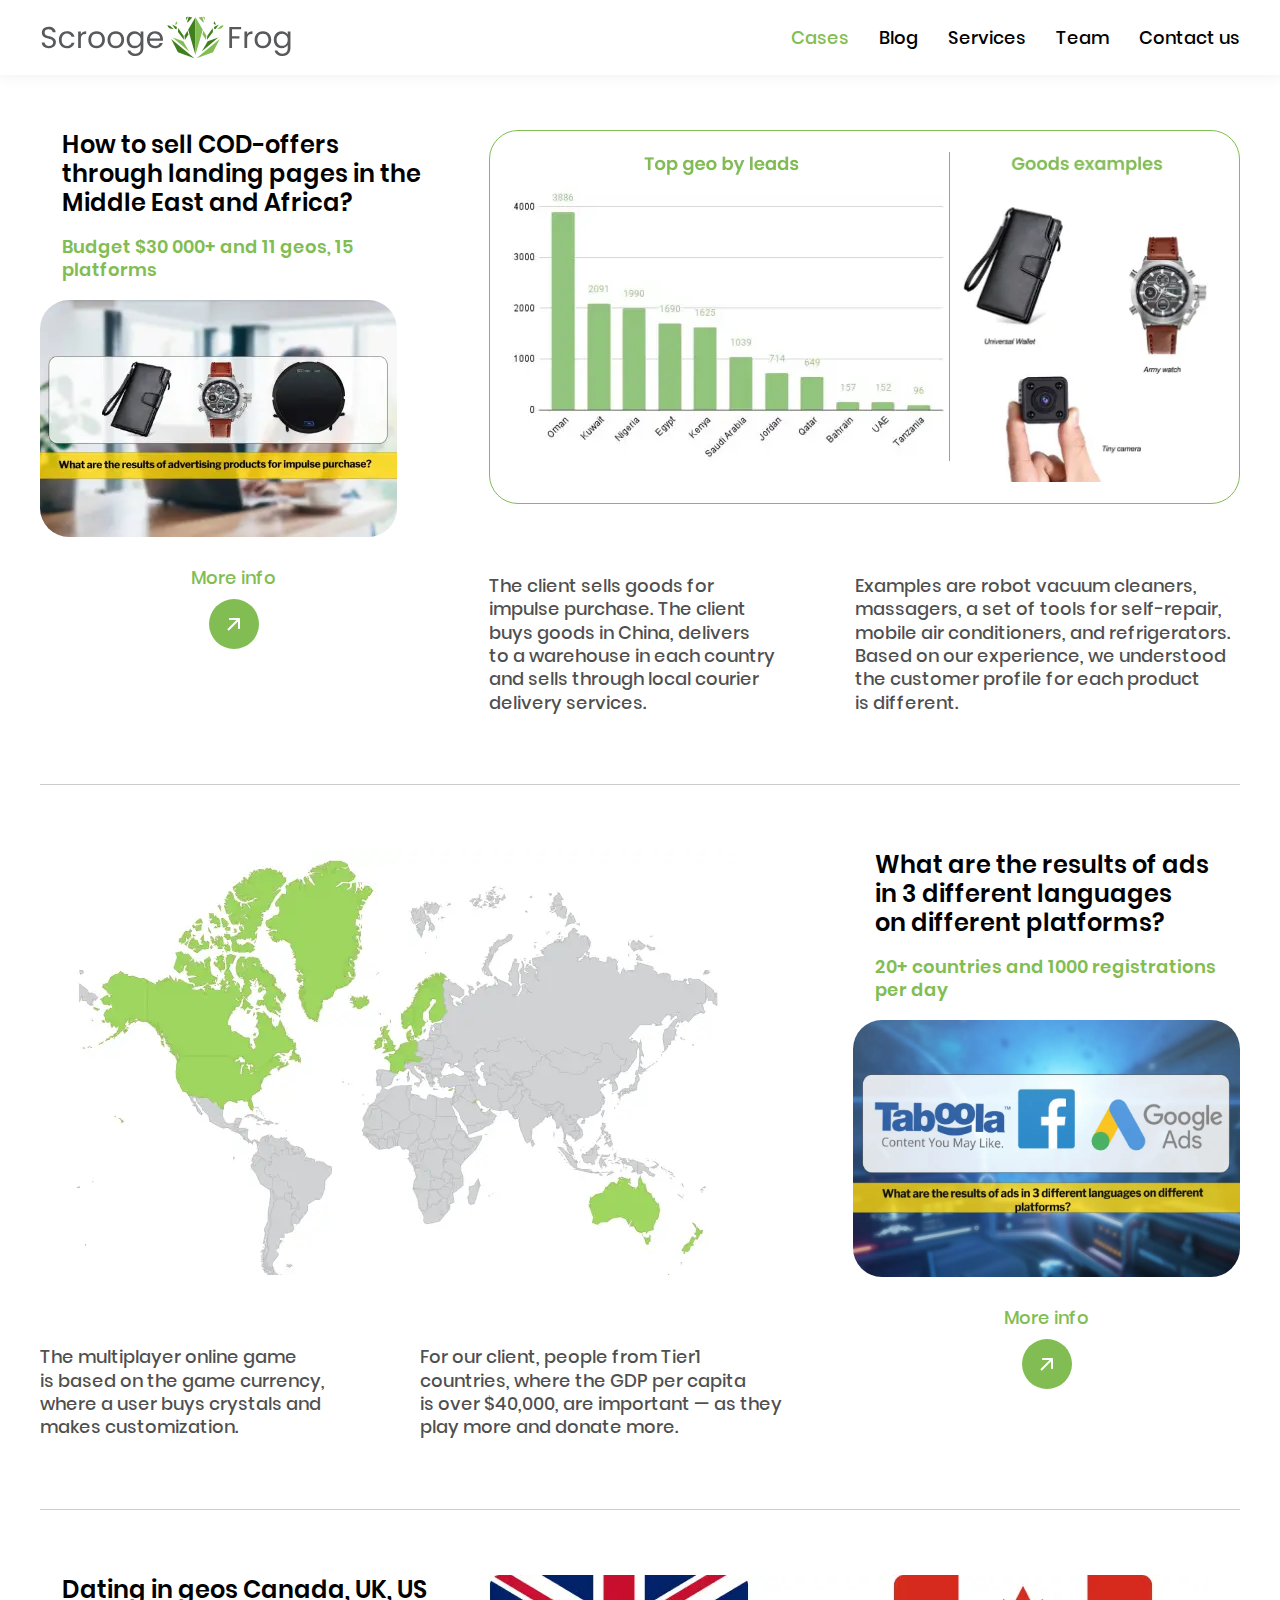
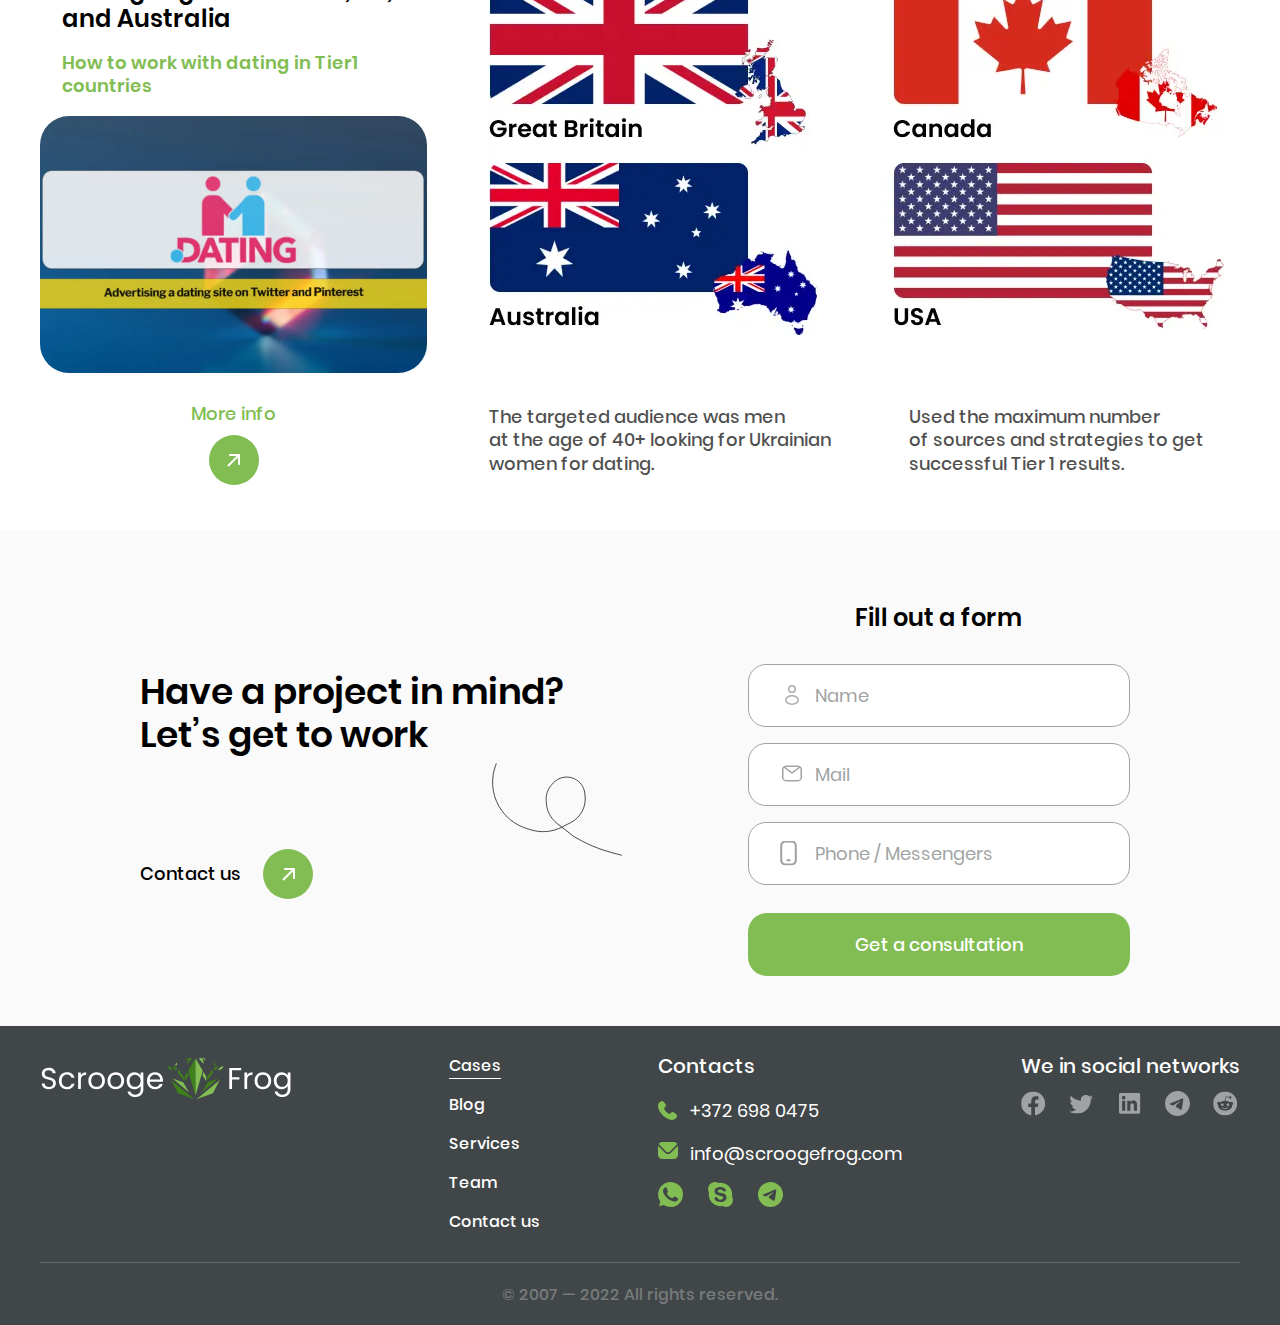
==== commit 374cf597: "Add files via upload" ====
--- a/cases.html
+++ b/cases.html
@@ -2,10 +2,10 @@
 <html lang="en">
 
 <head>
-  <title>cases</title>
+  <title>Cases</title>
   <meta charset="UTF-8">
   <meta name="format-detection" content="telephone=no">
-  <link rel="stylesheet" href="css/style.min.css?_v=20220917174552">
+  <link rel="stylesheet" href="css/style.min.css?_v=20220918164004">
   <link rel="shortcut icon" href="img/favicon.png">
   <meta name="robots" content="noindex, nofollow">
   <meta name="viewport" content="width=device-width, initial-scale=1.0">
@@ -14,9 +14,10 @@
 <body>
 
   <div class="wrapper">
-    <header class="header @@class-header">
+
+    <header class="header header_shadow">
       <div class="header__container">
-        <a class="header__logo" href="">
+        <a class="header__logo" href="/">
           <img src="img/logo.svg" width="253" height="45" alt="Scrooge Frog">
         </a>
         <div class="header__menu menu">
@@ -26,19 +27,19 @@
           <nav class="menu__body">
             <ul class="menu__list">
               <li class="menu__item">
-                <a class="menu__link" data-popup="#thank" href="">Cases</a>
-              </li>
-              <li class="menu__item">
-                <a class="menu__link" href="">Blog</a>
-              </li>
-              <li class="menu__item">
-                <a class="menu__link" href="">Services</a>
-              </li>
-              <li class="menu__item">
-                <a class="menu__link" href="">Team</a>
-              </li>
-              <li class="menu__item">
-                <a class="menu__link" href="">Contact us</a>
+                <a class="menu__link" href="/cases.html">Cases</a>
+              </li>
+              <li class="menu__item">
+                <a class="menu__link" target="_blank" href="https://blog.scroogefrog.com/">Blog</a>
+              </li>
+              <li class="menu__item">
+                <a class="menu__link" href="/services.html">Services</a>
+              </li>
+              <li class="menu__item">
+                <a class="menu__link" href="/team.html">Team</a>
+              </li>
+              <li class="menu__item">
+                <a class="menu__link" href="/contact.html">Contact us</a>
               </li>
             </ul>
             <div class="menu__contacts contacts-menu">
@@ -207,25 +208,25 @@
     </main>
     <footer class="footer">
       <div class="footer__container">
-        <a class="footer__logo" href="">
+        <a class="footer__logo" href="/">
           <img src="img/logo-footer.svg" width="253" height="45" alt="Scrooge Frog">
         </a>
         <nav class="footer__menu">
           <ul class="footer__list">
             <li class="footer__item">
-              <a class="footer__link" href="">Cases</a>
-            </li>
-            <li class="footer__item">
-              <a class="footer__link" href="">Blog</a>
-            </li>
-            <li class="footer__item">
-              <a class="footer__link" href="">Services</a>
-            </li>
-            <li class="footer__item">
-              <a class="footer__link" href="">Team</a>
-            </li>
-            <li class="footer__item">
-              <a class="footer__link" href="">Contact us</a>
+              <a class="footer__link" href="/cases.html">Cases</a>
+            </li>
+            <li class="footer__item">
+              <a class="footer__link" target="_blank" href="https://blog.scroogefrog.com/">Blog</a>
+            </li>
+            <li class="footer__item">
+              <a class="footer__link" href="/services.html">Services</a>
+            </li>
+            <li class="footer__item">
+              <a class="footer__link" href="/team.html">Team</a>
+            </li>
+            <li class="footer__item">
+              <a class="footer__link" href="/contact.html">Contact us</a>
             </li>
           </ul>
         </nav>
@@ -256,19 +257,81 @@
 
           <ul class="socials-footer__icons">
             <li class="socials-footer__icon">
-              <a class="socials-footer__link socials-footer__link_facebook" target="_blank" href="https://www.facebook.com/scroogefrog.aa">Facebook</a>
-            </li>
-            <li class="socials-footer__icon">
-              <a class="socials-footer__link socials-footer__link_twitter" target="_blank" href="https://twitter.com/scroogefrog">Twitter</a>
-            </li>
-            <li class="socials-footer__icon">
-              <a class="socials-footer__link socials-footer__link_in" target="_blank" href="https://www.linkedin.com/company/scroogefrog/">Linkedin</a>
-            </li>
-            <li class="socials-footer__icon">
-              <a class="socials-footer__link socials-footer__link_tg-gray" target="_blank" href="https://t.me/ScroogeFrog">Telegram</a>
-            </li>
-            <li class="socials-footer__icon">
-              <a class="socials-footer__link socials-footer__link_reddit" href="https://www.reddit.com/user/ScroogeFrogAgency/">Reddit</a>
+              <a class="socials-footer__link socials-footer__link_facebook" target="_blank" href="https://www.facebook.com/scroogefrog.aa">
+                <svg width="26" height="25" viewBox="0 0 26 25" fill="none" xmlns="http://www.w3.org/2000/svg">
+                  <g clip-path="url(#clip0_69_733)">
+                    <path d="M25.1387 12.5759C25.1387 18.8145 20.5616 23.9863 14.5866 24.9249V16.2134H17.4918L18.0449 12.6093H14.5866V10.2707C14.5866 9.28426 15.0699 8.32384 16.6178 8.32384H18.1897V5.2551C18.1897 5.2551 16.7626 5.01134 15.3991 5.01134C12.5512 5.01134 10.6908 6.73739 10.6908 9.86135V12.6082H7.52513V16.2124H10.6908V24.9238C4.7168 23.9843 0.138672 18.8134 0.138672 12.5759C0.138672 5.6728 5.73555 0.0759277 12.6387 0.0759277C19.5418 0.0759277 25.1387 5.67176 25.1387 12.5759Z" fill="white" fill-opacity="0.5" />
+                  </g>
+                  <defs>
+                    <clipPath id="clip0_69_733">
+                      <rect width="25" height="25" fill="white" transform="translate(0.138672)" />
+                    </clipPath>
+                  </defs>
+                </svg>
+
+                <!-- Facebook -->
+
+              </a>
+            </li>
+            <li class="socials-footer__icon">
+              <a class="socials-footer__link socials-footer__link_twitter" target="_blank" href="https://twitter.com/scroogefrog">
+                <svg width="26" height="22" viewBox="0 0 26 22" fill="none" xmlns="http://www.w3.org/2000/svg">
+                  <g clip-path="url(#clip0_69_736)">
+                    <path d="M22.5793 7.4593C22.5939 7.66878 22.5939 7.87925 22.5939 8.09072C22.5939 14.5509 17.4335 21.9999 8.00013 21.9999V21.9959C5.21367 21.9999 2.48451 21.2394 0.138672 19.8048C0.54388 19.8515 0.951172 19.8743 1.35951 19.8753C3.66992 19.8773 5.91367 19.1386 7.7293 17.7785C5.5345 17.7388 3.60951 16.3747 2.93763 14.3831C3.70638 14.5241 4.49805 14.4953 5.25325 14.2997C2.8595 13.8391 1.13867 11.8346 1.13867 9.50745C1.13867 9.4866 1.13867 9.46575 1.13867 9.4459C1.85221 9.82515 2.65013 10.0346 3.4668 10.0575C1.21263 8.62286 0.516797 5.76558 1.87826 3.53177C4.48242 6.58563 8.32513 8.44217 12.4491 8.63974C12.0355 6.94205 12.6012 5.16294 13.9324 3.9686C15.998 2.11702 19.247 2.21233 21.1897 4.18106C22.3387 3.96562 23.4397 3.56354 24.447 2.99466C24.0637 4.12646 23.2626 5.08749 22.1918 5.69906C23.2095 5.5829 24.2022 5.32378 25.1387 4.92864C24.4501 5.91052 23.5835 6.76731 22.5793 7.4593Z" fill="white" fill-opacity="0.5" />
+                  </g>
+                  <defs>
+                    <clipPath id="clip0_69_736">
+                      <rect width="25" height="22" fill="white" transform="translate(0.138672)" />
+                    </clipPath>
+                  </defs>
+                </svg>
+
+                <!-- Twitter -->
+              </a>
+            </li>
+            <li class="socials-footer__icon">
+              <a class="socials-footer__link socials-footer__link_in" target="_blank" href="https://www.linkedin.com/company/scroogefrog/">
+                <svg width="22" height="21" viewBox="0 0 22 21" fill="none" xmlns="http://www.w3.org/2000/svg">
+                  <path d="M18.0114 17.6941H14.8791V12.8754C14.8791 11.7262 14.8583 10.2475 13.25 10.2475C11.6187 10.2475 11.3687 11.499 11.3687 12.7925V17.6941H8.23747V7.78442H11.2448V9.13825H11.2864C11.9 8.10881 13.0395 7.4938 14.2531 7.5378C17.4281 7.5378 18.0124 9.58953 18.0124 12.2573L18.0114 17.6941ZM4.70311 6.42957C3.69895 6.42957 2.88541 5.63036 2.88541 4.6439C2.88541 3.65743 3.69895 2.85823 4.70311 2.85823C5.70727 2.85823 6.52081 3.65743 6.52081 4.6439C6.52081 5.63036 5.70727 6.42957 4.70311 6.42957ZM6.26873 17.6941H3.13332V7.78442H6.26873V17.6941ZM19.5729 0.00116308H1.55937C0.708331 -0.00804667 0.0104166 0.662218 0 1.49826V19.2669C0.0104166 20.104 0.708331 20.7743 1.55937 20.765H19.5729C20.426 20.7753 21.127 20.105 21.1385 19.2669V1.49723C21.126 0.659148 20.4249 -0.0111166 19.5729 0.000139728" fill="white" fill-opacity="0.5" />
+                </svg>
+
+                <!-- Linkedin -->
+              </a>
+            </li>
+            <li class="socials-footer__icon">
+              <a class="socials-footer__link socials-footer__link_tg-gray" target="_blank" href="https://t.me/ScroogeFrog">
+                <svg width="25" height="25" viewBox="0 0 25 25" fill="none" xmlns="http://www.w3.org/2000/svg">
+                  <g clip-path="url(#clip0_159_377)">
+                    <path fill-rule="evenodd" clip-rule="evenodd" d="M12.5 0C5.59687 0 0 5.59687 0 12.5C0 19.4031 5.59687 25 12.5 25C19.4031 25 25 19.4031 25 12.5C25 5.59687 19.4031 0 12.5 0ZM18.2937 8.50104C18.1062 10.4771 17.2917 15.274 16.8781 17.4875C16.7031 18.425 16.3573 18.7385 16.024 18.7687C15.2979 18.8354 14.7469 18.2885 14.0437 17.8281C12.9437 17.1073 12.3219 16.6583 11.2542 15.9542C10.0198 15.1406 10.8198 14.6937 11.5229 13.9635C11.7073 13.7719 14.9052 10.8625 14.9677 10.599C14.975 10.5656 14.9833 10.4427 14.9094 10.3781C14.8354 10.3135 14.7281 10.3354 14.651 10.3531C14.5406 10.3781 12.7833 11.5396 9.37813 13.8375C8.87917 14.1802 8.42708 14.3469 8.02188 14.3385C7.57604 14.3292 6.71771 14.0865 6.07917 13.8781C5.29688 13.624 4.67396 13.4885 4.72812 13.0573C4.75625 12.8323 5.06563 12.6021 5.65729 12.3667C9.30104 10.7792 11.7312 9.73229 12.9469 9.22604C16.4187 7.78229 17.1396 7.53125 17.6104 7.52292C18.2 7.51458 18.3417 8.00104 18.2937 8.50104Z" fill="white" fill-opacity="0.5" />
+                  </g>
+                  <defs>
+                    <clipPath id="clip0_159_377">
+                      <rect width="25" height="25" fill="white" />
+                    </clipPath>
+                  </defs>
+                </svg>
+
+                <!-- Telegram -->
+              </a>
+            </li>
+            <li class="socials-footer__icon">
+              <a class="socials-footer__link socials-footer__link_reddit" href="https://www.reddit.com/user/ScroogeFrogAgency/">
+                <svg width="26" height="25" viewBox="0 0 26 25" fill="none" xmlns="http://www.w3.org/2000/svg">
+                  <g clip-path="url(#clip0_69_738)">
+                    <path d="M9.77376 15.1042C9.05605 15.1042 8.47168 14.5198 8.47168 13.8021C8.47168 13.0844 9.05605 12.5 9.77376 12.5C10.4915 12.5 11.0758 13.0844 11.0758 13.8021C11.0758 14.5198 10.4915 15.1042 9.77376 15.1042Z" fill="white" fill-opacity="0.5" />
+                    <path d="M15.7328 16.7656C15.8651 16.8979 15.8641 17.1114 15.7328 17.2427C14.8443 18.1302 13.1411 18.1989 12.6401 18.1989C12.1391 18.1989 10.4359 18.1302 9.54844 17.2427C9.41615 17.1104 9.41615 16.8979 9.54844 16.7656C9.68073 16.6333 9.89323 16.6333 10.0255 16.7656C10.5859 17.326 11.7839 17.5239 12.6401 17.5239C13.4964 17.5239 14.6943 17.325 15.2557 16.7646C15.388 16.6333 15.6016 16.6333 15.7328 16.7656Z" fill="white" fill-opacity="0.5" />
+                    <path d="M16.8053 13.8021C16.8053 14.5208 16.221 15.1042 15.5033 15.1042C14.7845 15.1042 14.2012 14.5198 14.2012 13.8021C14.2012 13.0844 14.7855 12.5 15.5033 12.5C16.221 12.5 16.8053 13.0844 16.8053 13.8021Z" fill="white" fill-opacity="0.5" />
+                    <path d="M12.6387 0C5.73555 0 0.138672 5.59687 0.138672 12.5C0.138672 19.4031 5.73555 25 12.6387 25C19.5418 25 25.1387 19.4031 25.1387 12.5C25.1387 5.59687 19.5418 0 12.6387 0ZM19.8855 14.1656C19.9137 14.3458 19.9283 14.5281 19.9283 14.7135C19.9283 17.5177 16.6637 19.7917 12.6366 19.7917C8.6095 19.7917 5.34492 17.5177 5.34492 14.7135C5.34492 14.5271 5.36055 14.3437 5.38867 14.1625C4.7543 13.8771 4.31159 13.2406 4.31159 12.5C4.31159 11.4927 5.12721 10.6771 6.1345 10.6771C6.62409 10.6771 7.06784 10.8708 7.39492 11.1854C8.65742 10.276 10.4012 9.69479 12.3418 9.64062L13.2689 5.28125C13.2866 5.19688 13.3376 5.12292 13.4095 5.07604C13.4814 5.02917 13.5699 5.0125 13.6543 5.03021L16.6835 5.67396C16.897 5.24583 17.3355 4.94792 17.847 4.94792C18.5658 4.94792 19.1491 5.53125 19.1491 6.25C19.1491 6.96875 18.5658 7.55208 17.847 7.55208C17.1491 7.55208 16.5835 7.00104 16.5512 6.31146L13.8387 5.73438L13.0085 9.64062C14.921 9.70729 16.6376 10.2885 17.8835 11.1875C18.2116 10.8719 18.6564 10.676 19.148 10.676C20.1553 10.676 20.971 11.4917 20.971 12.499C20.9699 13.2437 20.5241 13.8823 19.8855 14.1656Z" fill="white" fill-opacity="0.5" />
+                  </g>
+                  <defs>
+                    <clipPath id="clip0_69_738">
+                      <rect width="25" height="25" fill="white" transform="translate(0.138672)" />
+                    </clipPath>
+                  </defs>
+                </svg>
+
+                <!-- Reddit -->
+              </a>
             </li>
           </ul>
         </div>
@@ -319,8 +382,8 @@
     </div>
   </div>
 
-  <!-- <script src="https://api-maps.yandex.ru/2.1/?apikey=51092280-e018-4241-bc97-180570de25d4&lang=ru_RU&_v=20220917174552"></script> -->
-  <script src="js/app.min.js?_v=20220917174552"></script>
+  <!-- <script src="https://api-maps.yandex.ru/2.1/?apikey=51092280-e018-4241-bc97-180570de25d4&lang=ru_RU&_v=20220918164004"></script> -->
+  <script src="js/app.min.js?_v=20220918164004"></script>
 
 </body>
 
--- a/css/style.min.css
+++ b/css/style.min.css
@@ -1 +1 @@
-@font-face{font-family:Poppins;font-display:swap;src:url(../fonts/Poppins-SemiBold.woff2) format("woff2"),url(../fonts/Poppins-SemiBold.woff) format("woff");font-weight:600;font-style:normal}@font-face{font-family:Poppins;font-display:swap;src:url(../fonts/Poppins-Bold.woff2) format("woff2"),url(../fonts/Poppins-Bold.woff) format("woff");font-weight:700;font-style:normal}@font-face{font-family:Poppins;font-display:swap;src:url(../fonts/Poppins-Medium.woff2) format("woff2"),url(../fonts/Poppins-Medium.woff) format("woff");font-weight:500;font-style:normal}@font-face{font-family:Poppins;font-display:swap;src:url(../fonts/Poppins-Regular.woff2) format("woff2"),url(../fonts/Poppins-Regular.woff) format("woff");font-weight:400;font-style:normal}*{padding:0;margin:0;border:0}*,:after,:before{-webkit-box-sizing:border-box;box-sizing:border-box}body,html{height:100%;min-width:320px}body{color:#000;line-height:1;font-family:Poppins;font-size:1.125rem;-ms-text-size-adjust:100%;-moz-text-size-adjust:100%;-webkit-text-size-adjust:100%;-webkit-font-smoothing:antialiased;-moz-osx-font-smoothing:grayscale}button,input,textarea{font-family:Poppins;font-size:inherit}button{cursor:pointer;color:inherit;background-color:inherit}a{color:inherit}a:link,a:visited{text-decoration:none}a:hover{text-decoration:none}ul li{list-style:none}img{vertical-align:top}h1,h2,h3,h4,h5,h6{font-weight:inherit;font-size:inherit}address{font-style:normal}.lock body{overflow:hidden;-ms-touch-action:none;touch-action:none}.wrapper{min-height:100%;display:-webkit-box;display:-ms-flexbox;display:flex;-webkit-box-orient:vertical;-webkit-box-direction:normal;-ms-flex-direction:column;flex-direction:column;overflow:hidden}.wrapper>main{-webkit-box-flex:1;-ms-flex:1 1 auto;flex:1 1 auto}.wrapper>*{min-width:0}[class*=__container]{max-width:75rem;-webkit-box-sizing:content-box;box-sizing:content-box;margin:0 auto;padding:0 1.25rem}.btn{display:-webkit-inline-box;display:-ms-inline-flexbox;display:inline-flex;-webkit-box-pack:center;-ms-flex-pack:center;justify-content:center;-webkit-box-align:center;-ms-flex-align:center;align-items:center;font-weight:500;color:#fff;padding:1.125rem 2rem;background:#81bd52;border-radius:1.1875rem;-webkit-transition:background .3s ease 0s;-o-transition:background .3s ease 0s;transition:background .3s ease 0s}input[type=email],input[type=tel],input[type=text],textarea{-webkit-appearance:none;-moz-appearance:none;appearance:none}.input{border-radius:1.125rem!important;width:100%;border:.0625rem solid #a0a3a3;height:3.9375rem;color:#a0a3a3}.input::-webkit-input-placeholder{color:#a0a3a3}.input::-moz-placeholder{color:#a0a3a3}.input:-ms-input-placeholder{color:#a0a3a3}.input::-ms-input-placeholder{color:#a0a3a3}.input::placeholder{color:#a0a3a3}body::after{content:"";background-color:rgba(0,0,0,.5);position:fixed;width:100%;height:100%;top:0;left:0;opacity:0;-webkit-transition:opacity .8s ease 0s;-o-transition:opacity .8s ease 0s;transition:opacity .8s ease 0s;pointer-events:none;z-index:149}.popup-show body::after{opacity:1}.popup{position:fixed;top:0;left:0;bottom:0;right:0;padding:1.875rem .625rem;-webkit-transition:visibility .8s ease 0s;-o-transition:visibility .8s ease 0s;transition:visibility .8s ease 0s;visibility:hidden;pointer-events:none}.popup_show{z-index:150;visibility:visible;overflow:auto;pointer-events:auto}.popup_show .popup__content{visibility:visible;-webkit-transform:scale(1);-ms-transform:scale(1);transform:scale(1)}.popup__wrapper{display:-webkit-box;display:-ms-flexbox;display:flex;-webkit-box-orient:vertical;-webkit-box-direction:normal;-ms-flex-direction:column;flex-direction:column;-webkit-box-align:center;-ms-flex-align:center;align-items:center;min-height:100%;-webkit-box-flex:1;-ms-flex:1 1 auto;flex:1 1 auto;width:100%;display:flex;-webkit-box-pack:center;-ms-flex-pack:center;justify-content:center;align-items:center}.popup__content{visibility:hidden;-webkit-transform:scale(0);-ms-transform:scale(0);transform:scale(0);-webkit-transition:-webkit-transform .3s ease 0s;transition:-webkit-transform .3s ease 0s;-o-transition:transform .3s ease 0s;transition:transform .3s ease 0s;transition:transform .3s ease 0s,-webkit-transform .3s ease 0s;background-color:#eee;padding:2.9375rem 5.9375rem;width:100%;max-width:52.5rem;border-radius:2.9375rem}.lock .popup__content{visibility:visible}.consult__image{margin-right:4.375rem}.form-consult{width:100%;display:-webkit-box;display:-ms-flexbox;display:flex;-webkit-box-orient:vertical;-webkit-box-direction:normal;-ms-flex-direction:column;flex-direction:column;text-align:center}.form-consult__title{font-weight:600;font-size:1.5rem;line-height:1.3333333333;margin-bottom:1.25em}.form-consult__inp-wrapper{margin-bottom:1rem;position:relative}.form-consult__inp-wrapper::after{content:"";position:absolute;top:50%;-webkit-transform:translate(0,-50%);-ms-transform:translate(0,-50%);transform:translate(0,-50%);left:2rem;width:1.5rem;height:1.5rem;pointer-events:none;display:block}.form-consult__inp-wrapper_name::after{background:url(../img/icons/form/1.svg) 0 0/100% no-repeat}.form-consult__inp-wrapper_mail::after{-webkit-transform:translate(0,-.625rem);-ms-transform:translate(0,-.625rem);transform:translate(0,-.625rem);background:url(../img/icons/form/2.svg) 0 0/100% no-repeat}.form-consult__inp-wrapper_phone::after{width:1.0625rem;background:url(../img/icons/form/3.svg) 0 0 no-repeat}.form-consult__input{padding:0 2rem 0 4.125rem}.form-consult__btn{margin-top:.75rem}.form-consult__close{-ms-flex-item-align:center;-ms-grid-row-align:center;align-self:center;margin-top:2.5rem;color:#a0a3a3;position:relative}.form-consult__close::before{content:"";position:absolute;left:0;bottom:-.125rem;width:100%;-webkit-transition:opacity .3s ease 0s;-o-transition:opacity .3s ease 0s;transition:opacity .3s ease 0s;height:.0625rem;background-color:currentColor}.thank{text-align:center}.thank__image{margin-bottom:1.25rem;max-width:100%}.thank__title{font-weight:600;font-size:1.5rem;line-height:1.3333333333;margin-bottom:.8333333333em}.thank__subtitle{line-height:1.5;color:#a0a3a3}.thank__close{margin-top:2.5rem;color:#a0a3a3;position:relative}.thank__close::before{content:"";position:absolute;left:0;bottom:-.125rem;width:100%;-webkit-transition:opacity .3s ease 0s;-o-transition:opacity .3s ease 0s;transition:opacity .3s ease 0s;height:.0625rem;background-color:currentColor}.swiper{overflow:hidden}.swiper-wrapper{width:100%;height:100%;-webkit-box-sizing:content-box;box-sizing:content-box;display:-webkit-box;display:-ms-flexbox;display:flex;position:relative}.swiper-initialized .swiper-slide{-ms-flex-negative:0;flex-shrink:0}.swiper-android .swiper-slide,.swiper-android .swiper-wrapper{-webkit-transform:translate3d(0,0,0);transform:translate3d(0,0,0)}.swiper-button-lock{display:none!important}.title{text-align:center;font-weight:600;font-size:2.25rem;line-height:1.3333333333}.title span{color:#81bd52}.title span.line{text-decoration:underline}.swiper-button-next,.swiper-button-prev{position:absolute;top:50%;-webkit-transform:translate(0,-50%);-ms-transform:translate(0,-50%);transform:translate(0,-50%);width:.5625rem;height:1rem;background:url(../img/icons/arrow-left.svg) 0 0 no-repeat;font-size:0}.swiper-button-prev{left:1.25rem}.swiper-button-next{-webkit-transform:rotate(-180deg);-ms-transform:rotate(-180deg);transform:rotate(-180deg);-webkit-transform-origin:0 25%;-ms-transform-origin:0 25%;transform-origin:0 25%;right:1.25rem}.swiper-scrollbar{height:.3125rem;background:rgba(0,0,0,.1);width:16.5rem;position:absolute;bottom:-3.125rem;left:50%;-webkit-transform:translate(-50%,0);-ms-transform:translate(-50%,0);transform:translate(-50%,0);border-radius:.3125rem}.swiper-scrollbar-drag{background:#81bd52;height:inherit;border-radius:inherit}.header{padding:.9375rem 0}.header_shadow{-webkit-box-shadow:0 .25rem .625rem rgba(215,215,215,.25);box-shadow:0 .25rem .625rem rgba(215,215,215,.25)}.header__container{display:-webkit-box;display:-ms-flexbox;display:flex;-webkit-box-align:center;-ms-flex-align:center;align-items:center;-webkit-box-pack:justify;-ms-flex-pack:justify;justify-content:space-between}.header__logo img{width:100%}.menu{position:relative;z-index:5}.menu__item:not(:first-child){margin-left:1.875rem}.menu__link{font-weight:500;-webkit-transition:color .3s ease 0s;-o-transition:color .3s ease 0s;transition:color .3s ease 0s}.contacts-menu{padding-bottom:1.875rem;text-align:center;color:#fff}.contacts-menu__label{font-weight:500;font-size:1rem;margin-bottom:1.375rem}.contacts-menu__label_bottom{margin-top:1.875rem}.contacts-menu__lines{display:-webkit-box;display:-ms-flexbox;display:flex;-webkit-box-orient:vertical;-webkit-box-direction:normal;-ms-flex-direction:column;flex-direction:column;margin-bottom:1.3125rem;-webkit-box-align:center;-ms-flex-align:center;align-items:center}.contacts-menu__line{position:relative;padding-left:1.8125rem;display:-webkit-box;display:-ms-flexbox;display:flex;-webkit-box-align:center;-ms-flex-align:center;align-items:center;font-size:.875rem}.contacts-menu__line:not(:last-child){margin-bottom:1.1875rem}.contacts-menu__line::after{content:"";position:absolute;top:50%;-webkit-transform:translate(0,-50%);-ms-transform:translate(0,-50%);transform:translate(0,-50%);left:0;width:1.25rem;height:1.25rem}.contacts-menu__line_phone::after{background:url(../img/icons/footer/phone.svg) 0 0/100% no-repeat}.contacts-menu__line_mail::after{-webkit-transform:translate(0,-.75rem);-ms-transform:translate(0,-.75rem);transform:translate(0,-.75rem);background:url(../img/icons/footer/mail.svg) 0 0/100% no-repeat}.contacts-menu__icons{display:-webkit-box;display:-ms-flexbox;display:flex;-webkit-box-pack:center;-ms-flex-pack:center;justify-content:center}.contacts-menu__icon:not(:last-child){margin-right:1.5625rem}.contacts-menu__link{width:1.5625rem;height:1.5625rem;display:block;font-size:0}.contacts-menu__link_whatsapp{background:url(../img/icons/footer/whatsapp.svg) 0 0/100% no-repeat}.contacts-menu__link_tg{background:url(../img/icons/footer/tg.svg) 0 0/100% no-repeat}.contacts-menu__link_tg-gray{background:url(../img/icons/footer/tg-new.svg) 0 0/100% no-repeat}.contacts-menu__link_skype{background:url(../img/icons/footer/skype.svg) 0 0/100% no-repeat}.contacts-menu__link_in{background:url(../img/icons/footer/in.svg) 0 0/100% no-repeat}.contacts-menu__link_facebook{background:url(../img/icons/footer/facebook.svg) 0 0/100% no-repeat}.contacts-menu__link_reddit{background:url(../img/icons/footer/reddit.svg) 0 0/100% no-repeat}.contacts-menu__link_twitter{background:url(../img/icons/footer/twitter.svg) 0 0/100% no-repeat}.icon-menu{display:none}.footer{background:#414648;padding-top:1.875rem;color:#fff}.footer__container{display:-webkit-box;display:-ms-flexbox;display:flex;-ms-flex-wrap:wrap;flex-wrap:wrap}.footer__logo{display:inline-block;width:15.8125rem;margin-right:9.75rem}.footer__logo img{width:100%}.footer__item{font-weight:500}.footer__item:not(:last-child){margin-bottom:1.3125rem}.footer__link{font-size:1rem}.footer__bottom{border-top:.0625rem solid rgba(255,255,255,.2);text-align:center;-webkit-box-flex:0;-ms-flex:0 0 100%;flex:0 0 100%;padding:1.375rem 0;margin-top:2rem}.footer__copy{font-weight:500;font-size:1rem;color:rgba(255,255,255,.3)}.contacts-footer{margin:0 auto}.contacts-footer__label{font-weight:500;font-size:1.25rem;margin-bottom:1.625rem}.contacts-footer__lines{display:-webkit-box;display:-ms-flexbox;display:flex;-webkit-box-orient:vertical;-webkit-box-direction:normal;-ms-flex-direction:column;flex-direction:column;-webkit-box-align:start;-ms-flex-align:start;align-items:flex-start;margin-bottom:1.1875rem}.contacts-footer__line{position:relative;padding-left:2rem;display:-webkit-box;display:-ms-flexbox;display:flex;-webkit-box-align:center;-ms-flex-align:center;align-items:center}.contacts-footer__line:not(:last-child){margin-bottom:1.5625rem}.contacts-footer__line::after{content:"";position:absolute;top:50%;-webkit-transform:translate(0,-50%);-ms-transform:translate(0,-50%);transform:translate(0,-50%);left:0;width:1.25rem;height:1.25rem}.contacts-footer__line_phone::after{background:url(../img/icons/footer/phone.svg) 0 0/100% no-repeat}.contacts-footer__line_mail::after{-webkit-transform:translate(0,-.75rem);-ms-transform:translate(0,-.75rem);transform:translate(0,-.75rem);background:url(../img/icons/footer/mail.svg) 0 0/100% no-repeat}.contacts-footer__icons{display:-webkit-box;display:-ms-flexbox;display:flex}.contacts-footer__icon:not(:last-child){margin-right:1.5625rem}.contacts-footer__link{width:1.5625rem;height:1.5625rem;display:block;font-size:0}.contacts-footer__link_whatsapp{background:url(../img/icons/footer/whatsapp.svg) 0 0/100% no-repeat}.contacts-footer__link_tg{background:url(../img/icons/footer/tg.svg) 0 0/100% no-repeat}.contacts-footer__link_skype{background:url(../img/icons/footer/skype.svg) 0 0/100% no-repeat}.socials-footer__label{font-weight:500;font-size:1.25rem;margin-bottom:.9375rem}.socials-footer__icons{display:-webkit-box;display:-ms-flexbox;display:flex}.socials-footer__icon:not(:last-child){margin-right:1.4375rem}.socials-footer__link{width:1.5625rem;height:1.5625rem;display:block;font-size:0}.socials-footer__link_tg-gray{background:url(../img/icons/footer/tg-new.svg) 0 0/100% no-repeat}.socials-footer__link_in{background:url(../img/icons/footer/in.svg) 0 0/100% no-repeat}.socials-footer__link_facebook{background:url(../img/icons/footer/facebook.svg) 0 0/100% no-repeat}.socials-footer__link_reddit{background:url(../img/icons/footer/reddit.svg) 0 0/100% no-repeat}.socials-footer__link_twitter{background:url(../img/icons/footer/twitter.svg) 0 0/100% no-repeat}.hero{position:relative}.hero::after{content:"";background:-webkit-gradient(linear,left bottom,left top,from(rgba(0,0,0,.6)),to(rgba(0,0,0,.6)));background:-o-linear-gradient(bottom,rgba(0,0,0,.6),rgba(0,0,0,.6));background:linear-gradient(0deg,rgba(0,0,0,.6),rgba(0,0,0,.6));position:absolute;top:0;left:0;width:100%;height:100%}.hero__video{position:absolute;top:0;left:0;width:100%;-o-object-fit:cover;object-fit:cover;height:100%}.hero__container{position:relative;z-index:2;padding:8.5rem 1.25rem}.hero__title{font-weight:500;font-size:1.5rem;line-height:1.3333333333;color:rgba(255,255,255,.8);margin-bottom:1.25em}.hero__subtitle{font-weight:700;font-size:3rem;line-height:1.2291666667;color:#fff;margin-bottom:1.875rem}.hero__btn{position:relative;-webkit-box-shadow:0 1.25rem 2.5rem rgba(0,0,0,.25);box-shadow:0 1.25rem 2.5rem rgba(0,0,0,.25)}.hero__btn::after{content:"";position:absolute;bottom:54%;width:4.25rem;height:2.75rem;left:128%;background:url(../img/icons/line-btn.svg) 0 0/100% no-repeat;pointer-events:none}.questions{padding:2.5rem 0}.questions__body{display:-ms-grid;display:grid;gap:3.75rem}.questions__question{font-weight:600;font-size:1.5rem;line-height:1.1333333333;margin-bottom:.6em;max-width:16.875rem}.questions__answer{font-weight:500;line-height:1.2916666667;max-width:16.25rem}.questions__answer span{color:#81bd52}.services{padding:5rem 0}.services__title{margin-bottom:1.1111111111em}.services__columns{display:-ms-grid;display:grid;-ms-grid-columns:(1fr)[4];grid-template-columns:repeat(4,1fr);gap:1.25rem}.services__column{border:.0625rem solid rgba(129,189,82,.3);-webkit-box-shadow:0 .625rem 2.5rem rgba(210,210,210,.38);box-shadow:0 .625rem 2.5rem rgba(210,210,210,.38);border-radius:1.875rem;padding:1.5rem 1.25rem 1rem 1.75rem}.column-services{min-height:14.5rem}.column-services__icon{width:1.875rem;height:1.875rem;-webkit-box-flex:0;-ms-flex:0 0 1.875rem;flex:0 0 1.875rem;background-repeat:no-repeat;background-position:50%}.column-services__icon_native{background-image:url(../img/icons/services/1.svg)}.column-services__icon_social{background-image:url(../img/icons/services/2.svg)}.column-services__icon_in-app{background-image:url(../img/icons/services/3.svg)}.column-services__icon_anti-fraud-system{background-image:url(../img/icons/services/4.svg)}.column-services__label{font-weight:600;font-size:1.625rem;line-height:1.3461538462;margin-bottom:.4615384615em}.column-services__text{font-weight:500;line-height:1.5;color:rgba(0,0,0,.7)}.partners{padding:1.875rem 0 4.375rem}.partners__title{margin-bottom:2.8125rem}.partners__slider-wrapper{position:relative}.partners__slide{display:-webkit-box;display:-ms-flexbox;display:flex;-webkit-box-pack:center;-ms-flex-pack:center;justify-content:center;-webkit-box-align:center;-ms-flex-align:center;align-items:center}.partners__slide img{max-width:100%}.countries{padding:1.875rem 0}.countries__container{z-index:2;display:-webkit-box;display:-ms-flexbox;display:flex;-webkit-box-pack:end;-ms-flex-pack:end;justify-content:flex-end}.countries__title{margin-bottom:1.1111111111em;padding:0 1.25rem}.countries__map{position:relative;height:43.75rem}.countries__image{position:absolute;top:0;left:0;width:100%;height:100%;-o-object-fit:cover;object-fit:cover}.countries__bottom{margin:4.375rem 1.25rem 0 1.25rem;text-align:center}.spollers{position:relative;z-index:2;margin:2.5rem}.spollers__wrapper{border-radius:1.4375rem;background:#fff;-webkit-box-shadow:0 0 1.875rem rgba(102,102,102,.25);box-shadow:0 0 1.875rem rgba(102,102,102,.25);padding:1.375rem;position:relative;-webkit-transition:all .3s ease .2s;-o-transition:all .3s ease .2s;transition:all .3s ease .2s}.spollers__check{font-size:.875rem;color:rgba(0,0,0,.4);position:absolute;top:0;left:0;-webkit-writing-mode:vertical-rl;-ms-writing-mode:tb-rl;writing-mode:vertical-rl;-webkit-transform:rotate(180deg);-ms-transform:rotate(180deg);transform:rotate(180deg);white-space:nowrap;-webkit-transition:font-size .3s ease 0s;-o-transition:font-size .3s ease 0s;transition:font-size .3s ease 0s;height:100%;text-align:center;padding:0 1.25rem 0 .625rem}.active .spollers__check{font-size:0}.spollers__check::after{content:"";position:absolute;top:50%;right:13%;width:.5625rem;height:1rem;-webkit-transform:translate(0,-50%) rotate(180deg);-ms-transform:translate(0,-50%) rotate(180deg);transform:translate(0,-50%) rotate(180deg);background:url(../img/icons/arrow-left.svg) 0 0 no-repeat;-webkit-transition:all .3s ease 0s;-o-transition:all .3s ease 0s;transition:all .3s ease 0s}.active .spollers__check::after{right:.9375rem;-webkit-transform:rotate(0) translate(0,-50%);-ms-transform:rotate(0) translate(0,-50%);transform:rotate(0) translate(0,-50%)}.spollers__country:not(:last-child){margin-bottom:.4375rem}.spollers__item{font-size:.875rem;color:rgba(0,0,0,.7)}.spollers__item:not(:last-child){margin-bottom:.4375rem}.spollers__title{width:100%;display:-webkit-box;display:-ms-flexbox;display:flex;-webkit-box-pack:justify;-ms-flex-pack:justify;justify-content:space-between;font-size:.875rem;color:rgba(0,0,0,.7);-webkit-transition:color .3s ease 0s;-o-transition:color .3s ease 0s;transition:color .3s ease 0s;font-weight:500}.spollers__title svg{margin-left:4.0625rem;-webkit-transition:-webkit-transform .3s ease 0s;transition:-webkit-transform .3s ease 0s;-o-transition:transform .3s ease 0s;transition:transform .3s ease 0s;transition:transform .3s ease 0s,-webkit-transform .3s ease 0s}.spollers__title svg circle,.spollers__title svg path{-webkit-transition:fill .5s ease 0s;-o-transition:fill .5s ease 0s;transition:fill .5s ease 0s}.spollers__title svg path{fill:#ab29e4}.spollers__title._spoller-active{color:#ab29e4}.spollers__title._spoller-active svg{-webkit-transform:rotate(-180deg);-ms-transform:rotate(-180deg);transform:rotate(-180deg)}.spollers__title._spoller-active svg circle{fill:#ab29e4}.spollers__title._spoller-active svg path{fill:#fff}.spollers__body{margin-top:.4375rem}.stages{padding:6.25rem 0}.stages__title{margin-bottom:1.1944444444em}.stages__list{margin-bottom:3.75rem;-ms-flex-wrap:wrap;flex-wrap:wrap;margin:0 -.78125rem;display:-webkit-box;display:-ms-flexbox;display:flex}.stages__item{padding:0 .78125rem;-webkit-box-flex:0;-ms-flex:0 1 50%;flex:0 1 50%;position:relative}.stages__item:not(:last-child){margin-bottom:2.3125rem}.stages__item:last-child{margin:0 auto}.stages__item::after{content:"";position:absolute;width:18.75rem;height:9.0625rem;pointer-events:none;z-index:-1}.stages__item:nth-child(odd)::after{top:89%;left:12%;background:url(../img/icons/stages/line-down.svg) 0 0/100% no-repeat}.stages__item:nth-child(even)::after{top:62%;right:95%;background:url(../img/icons/stages/line-up.svg) 0 0/100% no-repeat}.stages__item:last-child::after{content:"";display:none}.stages__content{max-width:29.375rem}.stages__step{color:#81bd52;font-weight:600;margin-bottom:1.0625rem}.stages__label{font-weight:600;font-size:1.375rem;line-height:1.3333333333;margin-bottom:.7083333333em}.stages__text{font-weight:500;line-height:1.5;color:rgba(0,0,0,.7)}.feedback{background:rgba(207,209,208,.1);padding:4.5rem 0 3.125rem}.feedback__content{margin-right:.9375rem;-webkit-box-flex:1;-ms-flex:auto;flex:auto;padding-top:4.25rem}.feedback__right{-webkit-box-flex:0;-ms-flex:0 0 23.875rem;flex:0 0 23.875rem}.content-feedback{position:relative}.content-feedback__title{font-weight:600;line-height:1.2;font-size:2.25rem;max-width:27.5rem;padding-bottom:5.8125rem}.content-feedback__btn{font-weight:500;display:-webkit-inline-box;display:-ms-inline-flexbox;display:inline-flex;-webkit-box-align:center;-ms-flex-align:center;align-items:center}.content-feedback__btn::after{content:"";width:3.125rem;margin-left:1.375rem;height:3.125rem;border-radius:50%;-webkit-transition:background .3s ease 0s;-o-transition:background .3s ease 0s;transition:background .3s ease 0s;background:url(../img/icons/arrow-btn.svg) 50%/.8125rem no-repeat,#81bd52}.form-feedback{width:100%;display:-webkit-box;display:-ms-flexbox;display:flex;-webkit-box-orient:vertical;-webkit-box-direction:normal;-ms-flex-direction:column;flex-direction:column;text-align:center}.form-feedback__title{font-weight:600;font-size:1.5rem;line-height:1.3333333333;margin-bottom:1.25em}.form-feedback__inp-wrapper{margin-bottom:1rem;position:relative}.form-feedback__inp-wrapper::after{content:"";position:absolute;top:50%;-webkit-transform:translate(0,-50%);-ms-transform:translate(0,-50%);transform:translate(0,-50%);left:2rem;width:1.5rem;height:1.5rem;pointer-events:none;display:block}.form-feedback__inp-wrapper_name::after{background:url(../img/icons/form/1.svg) 0 0/100% no-repeat}.form-feedback__inp-wrapper_mail::after{-webkit-transform:translate(0,-.625rem);-ms-transform:translate(0,-.625rem);transform:translate(0,-.625rem);width:1.5rem;height:1.1875rem;background:url(../img/icons/form/2.svg) 0 0/100% no-repeat}.form-feedback__inp-wrapper_phone::after{background:url(../img/icons/form/3.svg) 0 0/100% no-repeat;width:1.0625rem;height:1.5625rem}.form-feedback__input{padding:0 2rem 0 4.125rem}.form-feedback__btn{margin-top:.75rem}.cases{padding:7.0625rem 0 3.375rem}.cases__title{margin-bottom:.8055555556em}.cases__columns{display:-ms-grid;display:grid;-ms-grid-columns:(1fr)[3];grid-template-columns:repeat(3,1fr);gap:1.25rem}.cases__column{border:.0625rem solid rgba(207,209,208,.4);-webkit-box-shadow:0 .125rem 1.25rem rgba(205,205,205,.25);box-shadow:0 .125rem 1.25rem rgba(205,205,205,.25);border-radius:1.25rem;padding:.875rem .8125rem 1.4375rem}.column-cases__image{width:100%;margin-bottom:1.25rem;-o-object-fit:cover;object-fit:cover;border-radius:.8125rem}.column-cases__label{font-weight:600;font-size:1.375rem;line-height:1.2727272727;margin-bottom:.6818181818em}.column-cases__content{padding:0 .9375rem}.column-cases__text{font-size:1rem;line-height:1.5;color:rgba(0,0,0,.7)}.column-cases__text a{color:#81bd52;position:relative;white-space:nowrap}.column-cases__text a::after{content:"";position:absolute;left:0;bottom:0;width:100%;height:.0625rem;background-color:currentColor;-webkit-transition:opacity .3s ease 0s;-o-transition:opacity .3s ease 0s;transition:opacity .3s ease 0s}.contact{padding:3.1875rem 0 6.25rem}.contact__container{display:-webkit-box;display:-ms-flexbox;display:flex;-webkit-box-align:center;-ms-flex-align:center;align-items:center;-webkit-box-pack:justify;-ms-flex-pack:justify;justify-content:space-between;-ms-flex-wrap:wrap;flex-wrap:wrap;row-gap:2.1875rem}.contact__image{max-width:100%}.contact__list{position:relative}.contact__list::after{content:"";position:absolute;top:0;left:125%;background:url(../img/icons/line-contact.svg) 0 0 no-repeat;width:8.125rem;height:6.75rem}.contact__item{padding-left:1.875rem}.contact__item:not(:last-child){margin-bottom:2.5rem}.item-contact{position:relative}.item-contact::after{content:"";position:absolute;top:0;left:0;width:1.25rem;height:1.25rem}.item-contact_phone::after{background:url(../img/icons/footer/phone.svg) 0 0/100% no-repeat}.item-contact_mail::after{background:url(../img/icons/footer/mail.svg) 0 0/100% no-repeat;width:1.125rem}.item-contact_other::after{background:url(../img/icons/footer/other.svg) 0 0/100% no-repeat;width:1.5625rem;height:1.5625rem;top:-.25rem}.item-contact__label{margin-bottom:.9375rem}.item-contact__link{font-size:1.25rem;font-weight:500}.item-contact__icons{display:-webkit-box;display:-ms-flexbox;display:flex;-webkit-box-align:center;-ms-flex-align:center;align-items:center}.icons-contact__icon:not(:last-child){margin-right:1.6875rem}.icons-contact__link{width:2.0625rem;height:2.0625rem;display:block;font-size:0}.icons-contact__link_whatsapp{background:url(../img/icons/footer/whatsapp.svg) 0 0/100% no-repeat}.icons-contact__link_tg{background:url(../img/icons/footer/tg.svg) 0 0/100% no-repeat}.icons-contact__link_skype{background:url(../img/icons/footer/skype.svg) 0 0/100% no-repeat}.team{padding:3.25rem 0}.team__title{position:relative;font-weight:600;font-size:1.6875rem;line-height:1.4814814815;margin-bottom:1.5925925926em;max-width:31.25rem}.team__title::after{content:"";position:absolute;bottom:.625rem;left:105%;width:7.25rem;height:4.6875rem;background:url(../img/icons/line-team.svg) 0 0 no-repeat}.team__title span{color:#81bd52}.team__row{display:-webkit-box;display:-ms-flexbox;display:flex}.team__image{border-radius:2.5rem;margin-right:2.5rem;-ms-flex-item-align:start;align-self:flex-start;-webkit-box-flex:0;-ms-flex:0 1 50%;flex:0 1 50%}.team__item{font-weight:500;line-height:1.5;color:rgba(0,0,0,.7);position:relative;padding-left:3.75rem}.team__item:not(:last-child){margin-bottom:1.6875rem}.team__item::after{content:"";position:absolute;top:0;left:0;width:2.0625rem;height:1.875rem}.team__item_1::after{background:url(../img/icons/team/1.svg) 0 0 no-repeat}.team__item_2::after{background:url(../img/icons/team/2.svg) 0 0 no-repeat}.team__item_3::after{background:url(../img/icons/team/3.svg) 0 0 no-repeat}.founder{padding:1.6875rem 0}.founder__container{display:-webkit-box;display:-ms-flexbox;display:flex}.founder__left{-webkit-box-flex:0;-ms-flex:0 1 31.75rem;flex:0 1 31.75rem;margin-top:2.875rem}.founder__right{margin-left:auto;-webkit-box-flex:0;-ms-flex:0 0 50%;flex:0 0 50%}.left-founder__top{text-align:center;margin-bottom:2.5625rem}.left-founder__icon{margin-bottom:1.625rem}.left-founder__descr{font-weight:500;font-size:1.375rem;color:rgba(0,0,0,.7);margin-bottom:1em}.left-founder__name{font-size:1.5rem;font-weight:600}.left-founder__image{max-width:100%}.right-founder{display:-webkit-box;display:-ms-flexbox;display:flex;-webkit-box-orient:vertical;-webkit-box-direction:normal;-ms-flex-direction:column;flex-direction:column}.right-founder__top{display:-ms-grid;display:grid;-ms-grid-columns:(1fr)[2];grid-template-columns:repeat(2,1fr);justify-items:end;gap:1.25rem}.right-founder__image-left{-webkit-box-flex:0;-ms-flex:0 1 50%;flex:0 1 50%;max-width:100%}.right-founder__image-right{-webkit-box-flex:0;-ms-flex:0 1 50%;flex:0 1 50%;max-width:100%}.right-founder__list{position:relative;margin-top:3.125rem}.right-founder__list::after{content:"";position:absolute;width:4.25rem;height:2.75rem;right:2.5rem;top:-3.125rem;background:url(../img/icons/line-team-1.svg) 0 0 no-repeat}.right-founder__item{font-weight:500;font-size:1.25rem;line-height:1.5;position:relative;padding-left:2.8125rem}.right-founder__item::after{content:"";position:absolute;top:0;left:0;width:1.875rem;height:1.875rem;background:url(../img/icons/team/check.svg) 0 0 no-repeat}.right-founder__item:not(:last-child){margin-bottom:1.875rem}.services-hero{padding:3.25rem 0}.services-hero__title{position:relative;font-weight:600;font-size:1.6875rem;line-height:1.4814814815;margin-bottom:1.5925925926em;max-width:31.25rem}.services-hero__title::after{content:"";position:absolute;bottom:.3125rem;left:113%;width:7.25rem;height:4.6875rem;background:url(../img/icons/line-team.svg) 0 0 no-repeat}.services-hero__title span{color:#81bd52}.services-hero__row{display:-webkit-box;display:-ms-flexbox;display:flex;-webkit-box-pack:justify;-ms-flex-pack:justify;justify-content:space-between}.services-hero__image{border-radius:2.5rem;margin-right:2.5rem;-ms-flex-item-align:start;align-self:flex-start;margin-right:1.25rem}.services-hero__list{margin-top:2rem}.services-hero__item{font-weight:500;line-height:1.5;color:rgba(0,0,0,.7);position:relative;padding-left:2.5rem}.services-hero__item:not(:last-child){margin-bottom:1.6875rem}.services-hero__item::after{content:"";position:absolute;top:0;left:0;width:1.875rem;height:1.875rem;background:url(../img/icons/team/check.svg) 0 0/100% no-repeat}.who-services{padding:3.5625rem 0 1.25rem 0}.who-services__title{margin-bottom:2.5rem}.who-services__list{display:-ms-grid;display:grid;-ms-grid-columns:(1fr)[4];grid-template-columns:repeat(4,1fr);gap:1.875rem}.who-item__icon{margin-bottom:.9375rem}.who-item__label{font-weight:600;font-size:1.25rem;line-height:1.35;margin-bottom:.7em}.who-item__descr{font-weight:500;font-size:1rem;line-height:1.5;color:rgba(0,0,0,.7);margin-right:1.875rem}.our-services{padding:3.25rem 0 6.875rem}.our-services__container{display:-webkit-box;display:-ms-flexbox;display:flex;-webkit-box-orient:vertical;-webkit-box-direction:normal;-ms-flex-direction:column;flex-direction:column}.our-services__row{display:-ms-grid;display:grid}.our-services__row_2{-ms-grid-columns:(1fr)[2];grid-template-columns:repeat(2,1fr);gap:1.25rem}.our-services__row_2 .item-our-services{border-radius:4.0625rem;padding:3.3125rem 3.6875rem}.our-services__row_4{-ms-grid-columns:(1fr)[4];grid-template-columns:repeat(4,1fr)}.our-services__row_4 .item-our-services__label{padding-left:1.25rem}.our-services__row_4 .item-our-services{border-radius:2.8125rem;padding:2.1875rem 1.5625rem}.our-services__title{padding:4.375rem 0;position:relative;-ms-flex-item-align:center;-ms-grid-row-align:center;align-self:center}.our-services__title .line-bottom{position:relative}.our-services__title .line-bottom::after{content:"";position:absolute;top:68%;width:19.3125rem;height:4.0625rem;right:106%;background:url(../img/icons/serv-page/line-3.svg) 0 0 no-repeat}.our-services__title .line-bottom::before{content:"";position:absolute;top:68%;width:19.3125rem;height:4.0625rem;left:106%;background:url(../img/icons/serv-page/line-4.svg) 0 0 no-repeat}.our-services__title::after{content:"";position:absolute;top:.6875rem;right:106%;width:10.375rem;height:4.25rem;background:url(../img/icons/serv-page/line-1.svg) 0 0/100% no-repeat}.our-services__title::before{content:"";position:absolute;top:.6875rem;left:106%;width:10.375rem;height:4.25rem;background:url(../img/icons/serv-page/line-2.svg) 0 0/100% no-repeat}.item-our-services{border:.0625rem solid #81bd52;background-color:#fff}.item-our-services__label{font-weight:600;font-size:1.25rem;line-height:1.35;margin-bottom:1em}.item-our-services__line{font-weight:500;font-size:1rem;line-height:1.3125;color:rgba(0,0,0,.7);position:relative;padding-left:1.4375rem}.item-our-services__line::after{content:"";position:absolute;top:.25rem;left:0;background:url(../img/icons/serv-page/check.svg) 0 0 no-repeat;width:.8125rem;height:.75rem}.item-our-services__line:not(:last-child){margin-bottom:1.3125rem}.cases-page{padding:3.4375rem 0}.cases-page__row{-ms-grid-columns:24.1875rem 1fr;grid-template-columns:24.1875rem 1fr}.cases-page__row:nth-child(even){-ms-grid-columns:1fr 24.1875rem;grid-template-columns:1fr 24.1875rem}.cases-page__row:not(:last-child){margin-bottom:4.0625rem;padding-bottom:4.375rem}.left-cases-page{display:-webkit-box;display:-ms-flexbox;display:flex;-webkit-box-orient:vertical;-webkit-box-direction:normal;-ms-flex-direction:column;flex-direction:column;-webkit-box-align:start;-ms-flex-align:start;align-items:flex-start}.left-cases-page__title{font-weight:600;font-size:1.5rem;line-height:1.2083333333;margin-bottom:.75em}.left-cases-page__descr{font-weight:600;line-height:1.2777777778;color:#81bd52;margin-bottom:1.0555555556em}.left-cases-page__image{max-width:100%;border-radius:1.8125rem;margin-bottom:2rem}.left-cases-page__link{font-weight:500;color:#81bd52;-ms-flex-item-align:center;-ms-grid-row-align:center;align-self:center;position:relative}.left-cases-page__link::after{content:"";position:absolute;top:169%;left:50%;-webkit-transform:translate(-50%,0);-ms-transform:translate(-50%,0);transform:translate(-50%,0);width:3.125rem;border-radius:50%;height:3.125rem;background:url(../img/icons/arrow-btn.svg) 50% no-repeat;background-color:#81bd52}.left-cases-page__link-mob{font-weight:500;color:#81bd52;-ms-flex-item-align:center;-ms-grid-row-align:center;align-self:center;position:relative}.left-cases-page__link-mob::after{content:"";position:absolute;top:169%;left:50%;-webkit-transform:translate(-50%,0);-ms-transform:translate(-50%,0);transform:translate(-50%,0);width:3.125rem;border-radius:50%;height:3.125rem;background:url(../img/icons/arrow-btn.svg) 50% no-repeat;background-color:#81bd52}.right-cases-page__image{max-width:100%}.right-cases-page__image:not(:last-child){margin-bottom:1.875rem}.right-cases-page__list{margin-top:4.375rem}.right-cases-page__item{font-weight:500;line-height:1.3;color:rgba(0,0,0,.7)}@media (min-width:29.99875em){.hero__subtitle{max-width:54.1666666667%}}@media (min-width:47.99875em){.consult{display:-webkit-box;display:-ms-flexbox;display:flex}.menu__list{display:-webkit-box;display:-ms-flexbox;display:flex;-webkit-box-align:center;-ms-flex-align:center;align-items:center}.contacts-menu{display:none}.column-services__icon{margin-bottom:1.125rem}.partners__slider-wrapper{padding:0 2.5rem}.spollers__check{display:none}.feedback__container{display:-webkit-box;display:-ms-flexbox;display:flex}}@media (min-width:61.99875em){.questions__body{grid-auto-flow:column}.partners__slide img{-webkit-filter:grayscale(1);filter:grayscale(1);-webkit-transition:-webkit-filter .3s ease 0s;transition:-webkit-filter .3s ease 0s;-o-transition:filter .3s ease 0s;transition:filter .3s ease 0s;transition:filter .3s ease 0s,-webkit-filter .3s ease 0s}.stages__item{display:-webkit-box;display:-ms-flexbox;display:flex;-webkit-box-align:center;-ms-flex-align:center;align-items:center}.stages__item::after{display:none}.stages__content{margin-left:2.5rem}.content-feedback::after{content:"";position:absolute;top:43%;right:16%;width:8.125rem;pointer-events:none;height:6.75rem;background:url(../img/icons/line-form.svg) 0 0/100% no-repeat}.team__title{margin-left:2.8125rem}.left-founder{margin-right:1.25rem}.left-founder__image{width:100%}.right-founder__image-left{margin-top:3.125rem}.right-founder__list{margin-left:4.375rem}.right-founder__item{margin-right:4.375rem}.services-hero__list{-webkit-box-flex:0;-ms-flex:0 1 31.25rem;flex:0 1 31.25rem}.item-our-services__label_mxw{max-width:10rem}.left-cases-page__title{margin-left:1.375rem}.left-cases-page__descr{margin-left:1.375rem}.right-cases-page__item:first-child{margin-right:4.375rem}}@media (min-width:77.5em){.header__logo{width:15.8125rem}.questions__body{padding:0 3.4375rem}.column-services__text_mr{margin-right:1.25rem}.feedback__content{padding-left:6.25rem}.feedback__right{margin-right:6.875rem}.contact__image{margin-right:6.25rem}.contact__list{margin-left:6.25rem}.our-services__row_4 .item-our-services:not(:first-child){margin-left:-1.5rem}.cases-page__row{display:-ms-grid;display:grid;gap:3.875rem}.cases-page__row:not(:last-child){border-bottom:.0625rem solid rgba(0,0,0,.2)}.left-cases-page__image{width:100%}.left-cases-page__link-mob{display:none}.right-cases-page__wrapper{display:-webkit-box;display:-ms-flexbox;display:flex;border:.0625rem solid #81bd52;border-radius:1.8125rem;padding:1.3125rem .625rem}.right-cases-page__image_bd{border-right:.0625rem solid #81bd52;padding-right:.3125rem;margin-right:.3125rem}.right-cases-page__list{display:-webkit-box;display:-ms-flexbox;display:flex}}@media (max-width:20em){.header__logo{width:10.625rem}}@media (max-width:77.5em){.footer__logo{margin-right:3.75rem}.questions__body{gap:1.875rem}.team__image{margin-right:.9375rem}.services-hero__image{margin-right:.9375rem}.our-services__row_4{-ms-grid-columns:(1fr)[2];grid-template-columns:repeat(2,1fr);gap:1.25rem}.our-services__title{padding:2.5rem 0}.our-services__title .line-bottom::after{display:none}.our-services__title .line-bottom::before{display:none}.our-services__title::after{display:none}.our-services__title::before{display:none}.cases-page{padding-bottom:6.25rem}.cases-page__row{display:-webkit-box;display:-ms-flexbox;display:flex;-webkit-box-orient:vertical;-webkit-box-direction:normal;-ms-flex-direction:column;flex-direction:column}.left-cases-page_2{margin-top:1.25rem}.left-cases-page__image{max-width:21.875rem}.left-cases-page__link{display:none}.left-cases-page__link-mob{margin-top:1.875rem}.right-cases-page__list{margin-top:1.875rem}}@media (max-width:61.99875em){.popup__content{padding:2.5rem 3.75rem}.consult__image{display:none}.title{font-size:2rem}.swiper-scrollbar{display:none}.menu__item:not(:first-child){margin-left:1.25rem}.footer__logo{width:13.75rem;margin-right:0;margin-bottom:1.875rem}.footer__menu{display:none}.contacts-footer__label{font-size:1.125rem}.contacts-footer__line{font-size:1rem}.socials-footer__label{font-size:1.125rem}.hero__title{font-size:1.25rem}.hero__subtitle{font-size:2.375rem}.hero__btn::after{left:115%}.questions__body{-ms-grid-columns:(1fr)[2];grid-template-columns:repeat(2,1fr)}.questions__question{max-width:15.625rem;font-size:1.375rem}.services__columns{gap:.625rem;-ms-grid-columns:(1fr)[2];grid-template-columns:repeat(2,1fr)}.column-services{display:-webkit-box;display:-ms-flexbox;display:flex;min-height:8.3125rem}.column-services__icon{width:3.375rem;height:3.375rem;-webkit-box-flex:0;-ms-flex:0 0 3.375rem;flex:0 0 3.375rem;background-size:1.875rem;background-color:#d9d9d9;border-radius:50%}.column-services__content{margin-left:.9375rem}.column-services__label{font-size:1.5rem}.countries__map{height:34.375rem}.countries__bottom{margin:3.125rem 1.25rem 0 1.25rem}.stages{padding:4.375rem 0}.stages__list{-webkit-box-align:center;-ms-flex-align:center;align-items:center;text-align:center;-webkit-box-orient:vertical;-webkit-box-direction:normal;-ms-flex-direction:column;flex-direction:column}.stages__item{-webkit-box-flex:1;-ms-flex:auto;flex:auto}.stages__item::after{display:block;width:13.8125rem;height:20.5rem}.stages__item:nth-child(odd)::after{background-image:url(../img/icons/stages/line-right.svg);top:40%;left:65%}.stages__item:nth-child(even)::after{background-image:url(../img/icons/stages/line-left.svg);top:35%;right:60%}.stages__content{margin-top:1.875rem}.stages__step{display:none}.stages__label{font-size:1.25rem}.stages__text{font-size:1rem}.content-feedback__title{font-size:2rem}.cases{padding:5rem 0 3.125rem}.cases__columns{gap:.9375rem;-ms-grid-columns:(1fr)[2];grid-template-columns:repeat(2,1fr)}.column-cases__label{font-size:1.25rem}.contact__list::after{display:none}.team__title::after{display:none}.team__title{font-size:1.5625rem}.team__row{-webkit-box-orient:vertical;-webkit-box-direction:normal;-ms-flex-direction:column;flex-direction:column}.team__image{-ms-flex-item-align:center;-ms-grid-row-align:center;align-self:center;max-width:100%;margin-right:0;margin-bottom:1.875rem}.team__item{font-size:1rem}.founder__container{-webkit-box-orient:vertical;-webkit-box-direction:normal;-ms-flex-direction:column;flex-direction:column;-webkit-box-pack:start;-ms-flex-pack:start;justify-content:flex-start;-webkit-box-align:start;-ms-flex-align:start;align-items:flex-start}.left-founder{margin-bottom:1.875rem}.left-founder__descr{font-size:1.25rem}.left-founder__name{font-size:1.375rem}.right-founder__top{margin-top:4.0625rem}.right-founder__image-left{margin-top:1.875rem}.right-founder__image-right{-webkit-box-ordinal-group:0;-ms-flex-order:-1;order:-1}.right-founder__list::after{top:102%}.right-founder__list{-webkit-box-ordinal-group:0;-ms-flex-order:-1;order:-1}.right-founder__list{margin-top:0}.right-founder__item{font-size:1.125rem}.services-hero__title::after{display:none}.services-hero__title{font-size:1.5625rem}.services-hero__row{-webkit-box-orient:vertical;-webkit-box-direction:normal;-ms-flex-direction:column;flex-direction:column}.services-hero__image{-ms-flex-item-align:center;-ms-grid-row-align:center;align-self:center;max-width:100%;margin-right:0;margin-bottom:1.875rem}.services-hero__list{-webkit-box-ordinal-group:0;-ms-flex-order:-1;order:-1;margin:0 0 1.25rem 0}.services-hero__item{font-size:1rem}.who-services__list{-ms-grid-columns:(1fr)[2];grid-template-columns:repeat(2,1fr)}.our-services{padding:1.25rem 0}.our-services__row_2{-ms-grid-columns:1fr;grid-template-columns:1fr;margin-bottom:1.25rem}.our-services__row_2 .item-our-services{border-radius:2.8125rem;padding:1.875rem 1.25rem}.our-services__row_4{-ms-grid-columns:1fr;grid-template-columns:1fr}.our-services__row_4 .item-our-services{padding:1.25rem 1.25rem}.our-services__title{margin-bottom:1.875rem;-webkit-box-ordinal-group:0;-ms-flex-order:-1;order:-1;padding:0}.right-cases-page__wrapper{text-align:center}}@media (max-width:47.99875em){.popup{padding:1.875rem 0}.consult{text-align:center}.form-consult__close{margin-top:1.25rem}.thank__close{margin-top:1.25rem}.title{font-size:1.625rem}.swiper-button-next,.swiper-button-prev{display:none}.menu__body{position:fixed;top:0;left:-100%;width:100%;height:100vh;background:#414648;-webkit-transition:left .3s ease 0s;-o-transition:left .3s ease 0s;transition:left .3s ease 0s;overflow-y:auto;padding-top:4.375rem}.menu-open .menu__body{left:0}.menu__list{text-align:center;padding-bottom:2.1875rem;border-bottom:.0625rem solid rgba(255,255,255,.2);margin:0 1.25rem 2rem}.menu__item:not(:first-child){margin:1.875rem 0 0 0}.menu__link{color:#fff;font-size:1.25rem}.icon-menu{display:block;margin-right:.25rem;position:relative;width:1.875rem;height:1.125rem;cursor:pointer;z-index:5}.icon-menu span,.icon-menu::after,.icon-menu::before{content:"";-webkit-transition:all .3s ease 0s;-o-transition:all .3s ease 0s;transition:all .3s ease 0s;right:.3125rem;position:absolute;width:66.6666%;height:.125rem;background-color:#000}.icon-menu::before{top:.1875rem}.icon-menu::after{bottom:.1875rem;width:23.3333333333%}.icon-menu span{top:calc(50% - .0625rem);width:43.3333333333%}.menu-open .icon-menu span{width:0}.menu-open .icon-menu::after,.menu-open .icon-menu::before{background-color:#fff}.menu-open .icon-menu::before{top:calc(50% - .0625rem);-webkit-transform:rotate(45deg);-ms-transform:rotate(45deg);transform:rotate(45deg)}.menu-open .icon-menu::after{bottom:calc(50% - .0625rem);-webkit-transform:rotate(-45deg);-ms-transform:rotate(-45deg);transform:rotate(-45deg);width:66.6666%}.footer{padding-top:1.5625rem}.footer__bottom{margin-top:1.25rem;padding:1.375rem 0}.contacts-footer{-webkit-box-flex:1;-ms-flex:1 1 100%;flex:1 1 100%;margin-bottom:2.1875rem}.hero__title{font-size:1.125rem}.hero__subtitle{font-size:1.625rem;margin-bottom:5.625rem}.hero__btn::after{bottom:135%;left:74%}.questions{padding:3.75rem 0}.questions__body{-ms-grid-columns:1fr;grid-template-columns:1fr}.questions__column:nth-child(even){margin-left:auto;text-align:right}.questions__answer{max-width:14.375rem}.services{padding:1.8125rem 0}.services__columns{-ms-grid-columns:1fr;grid-template-columns:1fr}.services__column{border-radius:.875rem;padding:.8125rem .875rem .75rem .875rem}.column-services__label{font-size:1.25rem}.column-services__text{font-size:1rem}.partners{padding:1.875rem 0}.countries__map{height:22.5rem}.spollers{position:absolute;top:50%;-webkit-transform:translate(86%,-50%);-ms-transform:translate(86%,-50%);transform:translate(86%,-50%);right:0;margin:0 .9375rem 0 0;-webkit-transition:-webkit-transform .3s ease 0s;transition:-webkit-transform .3s ease 0s;-o-transition:transform .3s ease 0s;transition:transform .3s ease 0s;transition:transform .3s ease 0s,-webkit-transform .3s ease 0s}.spollers.active{-webkit-transform:translate(0,-50%);-ms-transform:translate(0,-50%);transform:translate(0,-50%)}.spollers__wrapper{padding-left:3.125rem}.stages{padding:3.125rem 0}.stages__list{margin-bottom:3.125rem}.stages__label{font-size:1.125rem}.stages__text{font-size:.875rem}.feedback{padding:2.8125rem 0 2.5rem}.feedback__content{display:none}.cases{padding:3.125rem 0}.cases__columns{gap:.625rem;-ms-grid-columns:1fr;grid-template-columns:1fr}.column-cases__label{font-size:1.125rem}.column-cases__content{padding:0 .9375rem}.column-cases__text{font-size:.875rem}.contact{padding-top:2.1875rem;padding-bottom:3.75rem}.contact__container{-webkit-box-pack:center;-ms-flex-pack:center;justify-content:center}.contact__list{margin-bottom:1.875rem}.team__title{font-size:1.375rem}.team__image{border-radius:1.25rem}.services-hero__title{max-width:27.5rem}.services-hero__title{font-size:1.375rem}.services-hero__image{border-radius:1.25rem}.services-hero__item::after{width:1.5625rem;height:1.5625rem}.who-services{padding:.625rem 0}.who-services__list{-ms-grid-columns:1fr;grid-template-columns:1fr;margin:0 1.5625rem}.who-item__icon{width:4rem;height:4rem}.who-item__descr{margin-right:3.4375rem}.item-our-services__label{font-size:1.125rem}.item-our-services__line{font-size:.875rem}}@media (max-width:33.75em){.partners__slider-wrapper{margin:0 -1.25rem}}@media (max-width:29.99875em){.popup__content{padding:2.1875rem 1.875rem}.footer__container{text-align:center;-webkit-box-pack:center;-ms-flex-pack:center;justify-content:center}.footer__logo{width:12.25rem}.contacts-footer{text-align:center}.contacts-footer__label{font-size:1rem;margin-bottom:1.25rem}.contacts-footer__lines{-webkit-box-align:center;-ms-flex-align:center;align-items:center}.contacts-footer__line{font-size:.875rem}.contacts-footer__line:not(:last-child){margin-bottom:1.25rem}.contacts-footer__icons{-webkit-box-pack:center;-ms-flex-pack:center;justify-content:center}.socials-footer__label{font-size:1rem;margin-bottom:1.25rem}.socials-footer__icons{-webkit-box-pack:center;-ms-flex-pack:center;justify-content:center}.hero__container{text-align:center}.hero__btn::after{bottom:153%;left:74%}.hero__btn{width:100%}.services__column{min-height:8.3125rem}.countries__map{height:13.4375rem}.countries__bottom{margin:1.875rem 1.25rem 0 1.25rem}.spollers{margin:1rem}.column-cases__image{max-height:12.875rem}.team{padding:1.875rem 0}.team__item{padding-left:2.75rem;font-size:.875rem}.team__item:not(:last-child){margin-bottom:1.25rem}.left-founder__descr{font-size:1.125rem}.left-founder__name{font-size:1.25rem}.services-hero{padding:1.875rem 0}.services-hero__item{padding-left:2.0625rem;font-size:.875rem}.services-hero__item:not(:last-child){margin-bottom:1.25rem}.cases-page{padding:1.25rem 0 6.25rem 0}.left-cases-page__title{font-size:1.125rem}.left-cases-page__descr{font-size:1rem}.left-cases-page__image{width:100%;max-width:none}.right-cases-page__item{font-size:.875rem}}@media (min-width:20em) and (max-width:77.5em){@supports (width:clamp(10.625rem ,8.8206521739rem + 9.0217391304vw ,15.8125rem)){.header__logo{width:clamp(10.625rem ,8.8206521739rem + 9.0217391304vw ,15.8125rem)}}@supports not (width:clamp(10.625rem ,8.8206521739rem + 9.0217391304vw ,15.8125rem)){.header__logo{width:calc(10.625rem + 5.1875 * (100vw - 20rem)/ 57.5)}}}@media (any-hover:hover){.btn:hover{background:#70b938}.form-consult__close:hover::before{opacity:0}.thank__close:hover::before{opacity:0}.menu__link:hover{color:#81bd52}.partners__slide img:hover{-webkit-filter:grayscale(0);filter:grayscale(0)}.content-feedback__btn:hover::after{background-color:#70b938}.column-cases__text a:hover::after{opacity:0}}+@font-face{font-family:Poppins;font-display:swap;src:url(../fonts/Poppins-SemiBold.woff2) format("woff2"),url(../fonts/Poppins-SemiBold.woff) format("woff");font-weight:600;font-style:normal}@font-face{font-family:Poppins;font-display:swap;src:url(../fonts/Poppins-Bold.woff2) format("woff2"),url(../fonts/Poppins-Bold.woff) format("woff");font-weight:700;font-style:normal}@font-face{font-family:Poppins;font-display:swap;src:url(../fonts/Poppins-Medium.woff2) format("woff2"),url(../fonts/Poppins-Medium.woff) format("woff");font-weight:500;font-style:normal}@font-face{font-family:Poppins;font-display:swap;src:url(../fonts/Poppins-Regular.woff2) format("woff2"),url(../fonts/Poppins-Regular.woff) format("woff");font-weight:400;font-style:normal}*{padding:0;margin:0;border:0}*,:after,:before{-webkit-box-sizing:border-box;box-sizing:border-box}body,html{height:100%;min-width:320px}body{color:#000;line-height:1;font-family:Poppins;font-size:1.125rem;-ms-text-size-adjust:100%;-moz-text-size-adjust:100%;-webkit-text-size-adjust:100%;-webkit-font-smoothing:antialiased;-moz-osx-font-smoothing:grayscale}button,input,textarea{font-family:Poppins;font-size:inherit}button{cursor:pointer;color:inherit;background-color:inherit}a{color:inherit}a:link,a:visited{text-decoration:none}a:hover{text-decoration:none}ul li{list-style:none}img{vertical-align:top}h1,h2,h3,h4,h5,h6{font-weight:inherit;font-size:inherit}address{font-style:normal}.lock body{overflow:hidden;-ms-touch-action:none;touch-action:none}.wrapper{min-height:100%;display:-webkit-box;display:-ms-flexbox;display:flex;-webkit-box-orient:vertical;-webkit-box-direction:normal;-ms-flex-direction:column;flex-direction:column;overflow:hidden}.wrapper>main{-webkit-box-flex:1;-ms-flex:1 1 auto;flex:1 1 auto}.wrapper>*{min-width:0}[class*=__container]{max-width:75rem;-webkit-box-sizing:content-box;box-sizing:content-box;margin:0 auto;padding:0 1.25rem}.btn{display:-webkit-inline-box;display:-ms-inline-flexbox;display:inline-flex;-webkit-box-pack:center;-ms-flex-pack:center;justify-content:center;-webkit-box-align:center;-ms-flex-align:center;align-items:center;font-weight:500;color:#fff;padding:1.125rem 2rem;background:#81bd52;border-radius:1.1875rem;-webkit-transition:background .3s ease 0s;-o-transition:background .3s ease 0s;transition:background .3s ease 0s}input[type=email],input[type=tel],input[type=text],textarea{-webkit-appearance:none;-moz-appearance:none;appearance:none}.input{border-radius:1.125rem!important;width:100%;border:.0625rem solid #a0a3a3;height:3.9375rem;color:#a0a3a3}.input::-webkit-input-placeholder{color:#a0a3a3}.input::-moz-placeholder{color:#a0a3a3}.input:-ms-input-placeholder{color:#a0a3a3}.input::-ms-input-placeholder{color:#a0a3a3}.input::placeholder{color:#a0a3a3}body::after{content:"";background-color:rgba(0,0,0,.5);position:fixed;width:100%;height:100%;top:0;left:0;opacity:0;-webkit-transition:opacity .8s ease 0s;-o-transition:opacity .8s ease 0s;transition:opacity .8s ease 0s;pointer-events:none;z-index:149}.popup-show body::after{opacity:1}.popup{position:fixed;top:0;left:0;bottom:0;right:0;padding:1.875rem .625rem;-webkit-transition:visibility .8s ease 0s;-o-transition:visibility .8s ease 0s;transition:visibility .8s ease 0s;visibility:hidden;pointer-events:none}.popup_show{z-index:150;visibility:visible;overflow:auto;pointer-events:auto}.popup_show .popup__content{visibility:visible;-webkit-transform:scale(1);-ms-transform:scale(1);transform:scale(1)}.popup__wrapper{display:-webkit-box;display:-ms-flexbox;display:flex;-webkit-box-orient:vertical;-webkit-box-direction:normal;-ms-flex-direction:column;flex-direction:column;-webkit-box-align:center;-ms-flex-align:center;align-items:center;min-height:100%;-webkit-box-flex:1;-ms-flex:1 1 auto;flex:1 1 auto;width:100%;display:flex;-webkit-box-pack:center;-ms-flex-pack:center;justify-content:center;align-items:center}.popup__content{visibility:hidden;-webkit-transform:scale(0);-ms-transform:scale(0);transform:scale(0);-webkit-transition:-webkit-transform .3s ease 0s;transition:-webkit-transform .3s ease 0s;-o-transition:transform .3s ease 0s;transition:transform .3s ease 0s;transition:transform .3s ease 0s,-webkit-transform .3s ease 0s;background-color:#eee;padding:2.9375rem 5.9375rem;width:100%;max-width:52.5rem;border-radius:2.9375rem}.lock .popup__content{visibility:visible}.consult__image{margin-right:4.375rem}.form-consult{width:100%;display:-webkit-box;display:-ms-flexbox;display:flex;-webkit-box-orient:vertical;-webkit-box-direction:normal;-ms-flex-direction:column;flex-direction:column;text-align:center}.form-consult__title{font-weight:600;font-size:1.5rem;line-height:1.3333333333;margin-bottom:1.25em}.form-consult__inp-wrapper{margin-bottom:1rem;position:relative}.form-consult__inp-wrapper::after{content:"";position:absolute;top:50%;-webkit-transform:translate(0,-50%);-ms-transform:translate(0,-50%);transform:translate(0,-50%);left:2rem;width:1.5rem;height:1.5rem;pointer-events:none;display:block}.form-consult__inp-wrapper_name::after{background:url(../img/icons/form/1.svg) 0 0/100% no-repeat}.form-consult__inp-wrapper_mail::after{-webkit-transform:translate(0,-.625rem);-ms-transform:translate(0,-.625rem);transform:translate(0,-.625rem);background:url(../img/icons/form/2.svg) 0 0/100% no-repeat}.form-consult__inp-wrapper_phone::after{width:1.0625rem;background:url(../img/icons/form/3.svg) 0 0 no-repeat}.form-consult__input{padding:0 2rem 0 4.125rem}.form-consult__btn{margin-top:.75rem}.form-consult__close{-ms-flex-item-align:center;-ms-grid-row-align:center;align-self:center;margin-top:2.5rem;color:#a0a3a3;position:relative}.form-consult__close::before{content:"";position:absolute;left:0;bottom:-.125rem;width:100%;-webkit-transition:opacity .3s ease 0s;-o-transition:opacity .3s ease 0s;transition:opacity .3s ease 0s;height:.0625rem;background-color:currentColor}.thank{text-align:center}.thank__image{margin-bottom:1.25rem;max-width:100%}.thank__title{font-weight:600;font-size:1.5rem;line-height:1.3333333333;margin-bottom:.8333333333em}.thank__subtitle{line-height:1.5;color:#a0a3a3}.thank__close{margin-top:2.5rem;color:#a0a3a3;position:relative}.thank__close::before{content:"";position:absolute;left:0;bottom:-.125rem;width:100%;-webkit-transition:opacity .3s ease 0s;-o-transition:opacity .3s ease 0s;transition:opacity .3s ease 0s;height:.0625rem;background-color:currentColor}.swiper{overflow:hidden}.swiper-wrapper{width:100%;height:100%;-webkit-box-sizing:content-box;box-sizing:content-box;display:-webkit-box;display:-ms-flexbox;display:flex;position:relative}.swiper-initialized .swiper-slide{-ms-flex-negative:0;flex-shrink:0}.swiper-android .swiper-slide,.swiper-android .swiper-wrapper{-webkit-transform:translate3d(0,0,0);transform:translate3d(0,0,0)}.swiper-button-lock{display:none!important}.title{text-align:center;font-weight:600;font-size:2.25rem;line-height:1.3333333333}.title a.line{text-decoration:underline;color:#81bd52}.title span{color:#81bd52}.swiper-button-next,.swiper-button-prev{position:absolute;top:50%;-webkit-transform:translate(0,-50%);-ms-transform:translate(0,-50%);transform:translate(0,-50%);width:.5625rem;height:1rem;background:url(../img/icons/arrow-left.svg) 0 0 no-repeat;font-size:0}.swiper-button-prev{left:1.25rem}.swiper-button-next{-webkit-transform:rotate(-180deg);-ms-transform:rotate(-180deg);transform:rotate(-180deg);-webkit-transform-origin:0 25%;-ms-transform-origin:0 25%;transform-origin:0 25%;right:1.25rem}.swiper-scrollbar{height:.3125rem;background:rgba(0,0,0,.1);width:16.5rem;position:absolute;bottom:-3.125rem;left:50%;-webkit-transform:translate(-50%,0);-ms-transform:translate(-50%,0);transform:translate(-50%,0);border-radius:.3125rem}.swiper-scrollbar-drag{background:#81bd52;height:inherit;border-radius:inherit}.header{padding:.9375rem 0}.header_shadow{-webkit-box-shadow:0 .25rem .625rem rgba(215,215,215,.25);box-shadow:0 .25rem .625rem rgba(215,215,215,.25)}.header__container{display:-webkit-box;display:-ms-flexbox;display:flex;-webkit-box-align:center;-ms-flex-align:center;align-items:center;-webkit-box-pack:justify;-ms-flex-pack:justify;justify-content:space-between}.header__logo img{width:100%}.menu{position:relative;z-index:5}.menu__item:not(:first-child){margin-left:1.875rem}.menu__link{font-weight:500;-webkit-transition:color .3s ease 0s;-o-transition:color .3s ease 0s;transition:color .3s ease 0s}.menu__link.active{color:#81bd52}.contacts-menu{padding-bottom:1.875rem;text-align:center;color:#fff}.contacts-menu__label{font-weight:500;font-size:1rem;margin-bottom:1.375rem}.contacts-menu__label_bottom{margin-top:1.875rem}.contacts-menu__lines{display:-webkit-box;display:-ms-flexbox;display:flex;-webkit-box-orient:vertical;-webkit-box-direction:normal;-ms-flex-direction:column;flex-direction:column;margin-bottom:1.3125rem;-webkit-box-align:center;-ms-flex-align:center;align-items:center}.contacts-menu__line{position:relative;padding-left:1.8125rem;display:-webkit-box;display:-ms-flexbox;display:flex;-webkit-box-align:center;-ms-flex-align:center;align-items:center;font-size:.875rem}.contacts-menu__line:not(:last-child){margin-bottom:1.1875rem}.contacts-menu__line::after{content:"";position:absolute;top:50%;-webkit-transform:translate(0,-50%);-ms-transform:translate(0,-50%);transform:translate(0,-50%);left:0;width:1.25rem;height:1.25rem}.contacts-menu__line_phone::after{background:url(../img/icons/footer/phone.svg) 0 0/100% no-repeat}.contacts-menu__line_mail::after{-webkit-transform:translate(0,-.75rem);-ms-transform:translate(0,-.75rem);transform:translate(0,-.75rem);background:url(../img/icons/footer/mail.svg) 0 0/100% no-repeat}.contacts-menu__icons{display:-webkit-box;display:-ms-flexbox;display:flex;-webkit-box-pack:center;-ms-flex-pack:center;justify-content:center}.contacts-menu__icon:not(:last-child){margin-right:1.5625rem}.contacts-menu__link{width:1.5625rem;height:1.5625rem;display:block;font-size:0}.contacts-menu__link_whatsapp{background:url(../img/icons/footer/whatsapp.svg) 0 0/100% no-repeat}.contacts-menu__link_tg{background:url(../img/icons/footer/tg.svg) 0 0/100% no-repeat}.contacts-menu__link_tg-gray{background:url(../img/icons/footer/tg-new.svg) 0 0/100% no-repeat}.contacts-menu__link_skype{background:url(../img/icons/footer/skype.svg) 0 0/100% no-repeat}.contacts-menu__link_in{background:url(../img/icons/footer/in.svg) 0 0/100% no-repeat}.contacts-menu__link_facebook{background:url(../img/icons/footer/facebook.svg) 0 0/100% no-repeat}.contacts-menu__link_reddit{background:url(../img/icons/footer/reddit.svg) 0 0/100% no-repeat}.contacts-menu__link_twitter{background:url(../img/icons/footer/twitter.svg) 0 0/100% no-repeat}.icon-menu{display:none}.footer{background:#414648;padding-top:1.875rem;color:#fff}.footer__container{display:-webkit-box;display:-ms-flexbox;display:flex;-ms-flex-wrap:wrap;flex-wrap:wrap}.footer__logo{display:inline-block;width:15.8125rem;margin-right:9.75rem}.footer__logo img{width:100%}.footer__item{font-weight:500}.footer__item:not(:last-child){margin-bottom:1.3125rem}.footer__link{position:relative;font-size:1rem}.footer__link.active::after{width:100%}.footer__link::after{content:"";position:absolute;left:0;bottom:-.125rem;width:0%;-webkit-transition:width .3s ease 0s;-o-transition:width .3s ease 0s;transition:width .3s ease 0s;height:.0625rem;background-color:currentColor}.footer__bottom{border-top:.0625rem solid rgba(255,255,255,.2);text-align:center;-webkit-box-flex:0;-ms-flex:0 0 100%;flex:0 0 100%;padding:1.375rem 0;margin-top:2rem}.footer__copy{font-weight:500;font-size:1rem;color:rgba(255,255,255,.3)}.contacts-footer{margin:0 auto}.contacts-footer__label{font-weight:500;font-size:1.25rem;margin-bottom:1.625rem}.contacts-footer__lines{display:-webkit-box;display:-ms-flexbox;display:flex;-webkit-box-orient:vertical;-webkit-box-direction:normal;-ms-flex-direction:column;flex-direction:column;-webkit-box-align:start;-ms-flex-align:start;align-items:flex-start;margin-bottom:1.1875rem}.contacts-footer__line{position:relative;padding-left:2rem;display:-webkit-box;display:-ms-flexbox;display:flex;-webkit-box-align:center;-ms-flex-align:center;align-items:center}.contacts-footer__line:not(:last-child){margin-bottom:1.5625rem}.contacts-footer__line::after{content:"";position:absolute;top:50%;-webkit-transform:translate(0,-50%);-ms-transform:translate(0,-50%);transform:translate(0,-50%);left:0;width:1.25rem;height:1.25rem}.contacts-footer__line_phone::after{background:url(../img/icons/footer/phone.svg) 0 0/100% no-repeat}.contacts-footer__line_mail::after{-webkit-transform:translate(0,-.75rem);-ms-transform:translate(0,-.75rem);transform:translate(0,-.75rem);background:url(../img/icons/footer/mail.svg) 0 0/100% no-repeat}.contacts-footer__phone{position:relative}.contacts-footer__phone::before{content:"";position:absolute;left:0;bottom:-.125rem;width:0%;-webkit-transition:width .3s ease 0s;-o-transition:width .3s ease 0s;transition:width .3s ease 0s;height:.0625rem;background-color:currentColor}.contacts-footer__mail{position:relative}.contacts-footer__mail::before{content:"";position:absolute;left:0;bottom:-.125rem;width:0;-webkit-transition:width .3s ease 0s;-o-transition:width .3s ease 0s;transition:width .3s ease 0s;height:.0625rem;background-color:currentColor}.contacts-footer__icons{display:-webkit-box;display:-ms-flexbox;display:flex}.contacts-footer__icon:not(:last-child){margin-right:1.5625rem}.contacts-footer__link{width:1.5625rem;height:1.5625rem;display:block;font-size:0}.contacts-footer__link_whatsapp{background:url(../img/icons/footer/whatsapp.svg) 0 0/100% no-repeat}.contacts-footer__link_tg{background:url(../img/icons/footer/tg.svg) 0 0/100% no-repeat}.contacts-footer__link_skype{background:url(../img/icons/footer/skype.svg) 0 0/100% no-repeat}.socials-footer__label{font-weight:500;font-size:1.25rem;margin-bottom:.9375rem}.socials-footer__icons{display:-webkit-box;display:-ms-flexbox;display:flex}.socials-footer__icon:not(:last-child){margin-right:1.4375rem}.socials-footer__link{width:1.5625rem;height:1.5625rem;display:-webkit-box;display:-ms-flexbox;display:flex;-webkit-box-pack:center;-ms-flex-pack:center;justify-content:center;-webkit-box-align:center;-ms-flex-align:center;align-items:center;font-size:0}.socials-footer__link svg path{-webkit-transition:all .3s ease 0s;-o-transition:all .3s ease 0s;transition:all .3s ease 0s}.hero{position:relative}.hero::after{content:"";background:-webkit-gradient(linear,left bottom,left top,from(rgba(0,0,0,.6)),to(rgba(0,0,0,.6)));background:-o-linear-gradient(bottom,rgba(0,0,0,.6),rgba(0,0,0,.6));background:linear-gradient(0deg,rgba(0,0,0,.6),rgba(0,0,0,.6));position:absolute;top:0;left:0;width:100%;height:100%}.hero__video{position:absolute;top:0;left:0;width:100%;-o-object-fit:cover;object-fit:cover;height:100%}.hero__container{position:relative;z-index:2;padding:8.5rem 1.25rem}.hero__title{font-weight:500;font-size:1.5rem;line-height:1.3333333333;color:rgba(255,255,255,.8);margin-bottom:1.25em}.hero__subtitle{font-weight:700;font-size:3rem;line-height:1.2291666667;color:#fff;margin-bottom:1.875rem}.hero__btn{position:relative;-webkit-box-shadow:0 1.25rem 2.5rem rgba(0,0,0,.25);box-shadow:0 1.25rem 2.5rem rgba(0,0,0,.25)}.hero__btn::after{content:"";position:absolute;bottom:54%;width:4.25rem;height:2.75rem;left:128%;background:url(../img/icons/line-btn.svg) 0 0/100% no-repeat;pointer-events:none}.questions{padding:2.5rem 0}.questions__body{display:-ms-grid;display:grid;gap:3.75rem}.questions__question{font-weight:600;font-size:1.5rem;line-height:1.1333333333;margin-bottom:.6em;max-width:16.875rem}.questions__answer{font-weight:500;line-height:1.2916666667;max-width:16.25rem}.questions__answer span{color:#81bd52}.services{padding:5rem 0}.services__title{margin-bottom:1.1111111111em}.services__columns{display:-ms-grid;display:grid;-ms-grid-columns:(1fr)[4];grid-template-columns:repeat(4,1fr);gap:1.25rem}.services__column{border:.0625rem solid rgba(129,189,82,.3);-webkit-box-shadow:0 .625rem 2.5rem rgba(210,210,210,.38);box-shadow:0 .625rem 2.5rem rgba(210,210,210,.38);border-radius:1.875rem;padding:1.5rem 1.25rem 1rem 1.75rem}.column-services{min-height:14.5rem}.column-services__icon{width:1.875rem;height:1.875rem;-webkit-box-flex:0;-ms-flex:0 0 1.875rem;flex:0 0 1.875rem;background-repeat:no-repeat;background-position:50%}.column-services__icon_native{background-image:url(../img/icons/services/1.svg)}.column-services__icon_social{background-image:url(../img/icons/services/2.svg)}.column-services__icon_in-app{background-image:url(../img/icons/services/3.svg)}.column-services__icon_anti-fraud-system{background-image:url(../img/icons/services/4.svg)}.column-services__label{font-weight:600;font-size:1.625rem;line-height:1.3461538462;margin-bottom:.4615384615em}.column-services__text{font-weight:500;line-height:1.5;color:rgba(0,0,0,.7)}.partners{padding:1.875rem 0 4.375rem}.partners__title{margin-bottom:2.8125rem}.partners__slider-wrapper{position:relative}.partners__slide{display:-webkit-box;display:-ms-flexbox;display:flex;-webkit-box-pack:center;-ms-flex-pack:center;justify-content:center;-webkit-box-align:center;-ms-flex-align:center;align-items:center}.partners__slide img{max-width:100%}.countries{padding:1.875rem 0}.countries__container{z-index:2;display:-webkit-box;display:-ms-flexbox;display:flex;-webkit-box-pack:end;-ms-flex-pack:end;justify-content:flex-end}.countries__title{margin-bottom:1.1111111111em;padding:0 1.25rem}.countries__map{position:relative;height:43.75rem}.countries__image{position:absolute;top:0;left:0;width:100%;height:100%;-o-object-fit:cover;object-fit:cover}.countries__bottom{margin:4.375rem 1.25rem 0 1.25rem;text-align:center}.spollers{position:relative;z-index:2;margin:2.5rem}.spollers__wrapper{border-radius:1.4375rem;background:#fff;-webkit-box-shadow:0 0 1.875rem rgba(102,102,102,.25);box-shadow:0 0 1.875rem rgba(102,102,102,.25);padding:1.375rem;position:relative;-webkit-transition:all .3s ease .2s;-o-transition:all .3s ease .2s;transition:all .3s ease .2s}.spollers__check{font-size:.875rem;color:rgba(0,0,0,.4);position:absolute;top:0;left:0;-webkit-writing-mode:vertical-rl;-ms-writing-mode:tb-rl;writing-mode:vertical-rl;-webkit-transform:rotate(180deg);-ms-transform:rotate(180deg);transform:rotate(180deg);white-space:nowrap;-webkit-transition:font-size .3s ease 0s;-o-transition:font-size .3s ease 0s;transition:font-size .3s ease 0s;height:100%;text-align:center;padding:0 1.25rem 0 .625rem}.active .spollers__check{font-size:0}.spollers__check::after{content:"";position:absolute;top:50%;right:13%;width:.5625rem;height:1rem;-webkit-transform:translate(0,-50%) rotate(180deg);-ms-transform:translate(0,-50%) rotate(180deg);transform:translate(0,-50%) rotate(180deg);background:url(../img/icons/arrow-left.svg) 0 0 no-repeat;-webkit-transition:all .3s ease 0s;-o-transition:all .3s ease 0s;transition:all .3s ease 0s}.active .spollers__check::after{right:.9375rem;-webkit-transform:rotate(0) translate(0,-50%);-ms-transform:rotate(0) translate(0,-50%);transform:rotate(0) translate(0,-50%)}.spollers__country:not(:last-child){margin-bottom:.4375rem}.spollers__item{font-size:.875rem;color:rgba(0,0,0,.7)}.spollers__item:not(:last-child){margin-bottom:.4375rem}.spollers__title{width:100%;display:-webkit-box;display:-ms-flexbox;display:flex;-webkit-box-pack:justify;-ms-flex-pack:justify;justify-content:space-between;font-size:.875rem;color:rgba(0,0,0,.7);-webkit-transition:color .3s ease 0s;-o-transition:color .3s ease 0s;transition:color .3s ease 0s;font-weight:500}.spollers__title svg{margin-left:4.0625rem;-webkit-transition:-webkit-transform .3s ease 0s;transition:-webkit-transform .3s ease 0s;-o-transition:transform .3s ease 0s;transition:transform .3s ease 0s;transition:transform .3s ease 0s,-webkit-transform .3s ease 0s}.spollers__title svg circle,.spollers__title svg path{-webkit-transition:fill .5s ease 0s;-o-transition:fill .5s ease 0s;transition:fill .5s ease 0s}.spollers__title svg path{fill:#ab29e4}.spollers__title._spoller-active{color:#ab29e4}.spollers__title._spoller-active svg{-webkit-transform:rotate(-180deg);-ms-transform:rotate(-180deg);transform:rotate(-180deg)}.spollers__title._spoller-active svg circle{fill:#ab29e4}.spollers__title._spoller-active svg path{fill:#fff}.spollers__body{margin-top:.4375rem}.stages{padding:6.25rem 0}.stages__title{margin-bottom:1.1944444444em}.stages__list{margin-bottom:3.75rem;-ms-flex-wrap:wrap;flex-wrap:wrap;margin:0 -.78125rem;display:-webkit-box;display:-ms-flexbox;display:flex}.stages__item{padding:0 .78125rem;-webkit-box-flex:0;-ms-flex:0 1 50%;flex:0 1 50%;position:relative}.stages__item:not(:last-child){margin-bottom:2.3125rem}.stages__item:last-child{margin:0 auto}.stages__item::after{content:"";position:absolute;width:18.75rem;height:9.0625rem;pointer-events:none;z-index:-1}.stages__item:nth-child(odd)::after{top:89%;left:12%;background:url(../img/icons/stages/line-down.svg) 0 0/100% no-repeat}.stages__item:nth-child(even)::after{top:62%;right:95%;background:url(../img/icons/stages/line-up.svg) 0 0/100% no-repeat}.stages__item:last-child::after{content:"";display:none}.stages__content{max-width:29.375rem}.stages__step{color:#81bd52;font-weight:600;margin-bottom:1.0625rem}.stages__label{font-weight:600;font-size:1.375rem;line-height:1.3333333333;margin-bottom:.7083333333em}.stages__text{font-weight:500;line-height:1.5;color:rgba(0,0,0,.7)}.feedback{background:rgba(207,209,208,.1);padding:4.5rem 0 3.125rem}.feedback__content{margin-right:.9375rem;-webkit-box-flex:1;-ms-flex:auto;flex:auto;padding-top:4.25rem}.feedback__right{-webkit-box-flex:0;-ms-flex:0 0 23.875rem;flex:0 0 23.875rem}.content-feedback{position:relative}.content-feedback__title{font-weight:600;line-height:1.2;font-size:2.25rem;max-width:27.5rem;padding-bottom:5.8125rem}.content-feedback__btn{font-weight:500;display:-webkit-inline-box;display:-ms-inline-flexbox;display:inline-flex;-webkit-box-align:center;-ms-flex-align:center;align-items:center}.content-feedback__btn::after{content:"";width:3.125rem;margin-left:1.375rem;height:3.125rem;border-radius:50%;-webkit-transition:background .3s ease 0s;-o-transition:background .3s ease 0s;transition:background .3s ease 0s;background:url(../img/icons/arrow-btn.svg) 50%/.8125rem no-repeat,#81bd52}.form-feedback{width:100%;display:-webkit-box;display:-ms-flexbox;display:flex;-webkit-box-orient:vertical;-webkit-box-direction:normal;-ms-flex-direction:column;flex-direction:column;text-align:center}.form-feedback__title{font-weight:600;font-size:1.5rem;line-height:1.3333333333;margin-bottom:1.25em}.form-feedback__inp-wrapper{margin-bottom:1rem;position:relative}.form-feedback__inp-wrapper::after{content:"";position:absolute;top:50%;-webkit-transform:translate(0,-50%);-ms-transform:translate(0,-50%);transform:translate(0,-50%);left:2rem;width:1.5rem;height:1.5rem;pointer-events:none;display:block}.form-feedback__inp-wrapper_name::after{background:url(../img/icons/form/1.svg) 0 0/100% no-repeat}.form-feedback__inp-wrapper_mail::after{-webkit-transform:translate(0,-.625rem);-ms-transform:translate(0,-.625rem);transform:translate(0,-.625rem);width:1.5rem;height:1.1875rem;background:url(../img/icons/form/2.svg) 0 0/100% no-repeat}.form-feedback__inp-wrapper_phone::after{background:url(../img/icons/form/3.svg) 0 0/100% no-repeat;width:1.0625rem;height:1.5625rem}.form-feedback__input{padding:0 2rem 0 4.125rem}.form-feedback__btn{margin-top:.75rem}.cases{padding:7.0625rem 0 3.375rem}.cases__title{margin-bottom:.8055555556em}.cases__columns{display:-ms-grid;display:grid;-ms-grid-columns:(1fr)[3];grid-template-columns:repeat(3,1fr);gap:1.25rem}.cases__column{border:.0625rem solid rgba(207,209,208,.4);-webkit-box-shadow:0 .125rem 1.25rem rgba(205,205,205,.25);box-shadow:0 .125rem 1.25rem rgba(205,205,205,.25);border-radius:1.25rem;padding:.875rem .8125rem 1.4375rem}.column-cases__image{width:100%;margin-bottom:1.25rem;-o-object-fit:cover;object-fit:cover;border-radius:.8125rem}.column-cases__label{font-weight:600;font-size:1.375rem;line-height:1.2727272727;margin-bottom:.6818181818em}.column-cases__content{padding:0 .9375rem}.column-cases__text{font-size:1rem;line-height:1.5;color:rgba(0,0,0,.7)}.column-cases__text a{color:#81bd52;position:relative;white-space:nowrap}.column-cases__text a::after{content:"";position:absolute;left:0;bottom:0;width:100%;height:.0625rem;background-color:currentColor;-webkit-transition:opacity .3s ease 0s;-o-transition:opacity .3s ease 0s;transition:opacity .3s ease 0s}.contact{padding:3.1875rem 0 6.25rem}.contact__container{display:-webkit-box;display:-ms-flexbox;display:flex;-webkit-box-align:center;-ms-flex-align:center;align-items:center;-webkit-box-pack:justify;-ms-flex-pack:justify;justify-content:space-between;-ms-flex-wrap:wrap;flex-wrap:wrap;row-gap:2.1875rem}.contact__image{max-width:100%}.contact__list{position:relative}.contact__list::after{content:"";position:absolute;top:0;left:125%;background:url(../img/icons/line-contact.svg) 0 0 no-repeat;width:8.125rem;height:6.75rem}.contact__item{padding-left:1.875rem}.contact__item:not(:last-child){margin-bottom:2.5rem}.item-contact{position:relative}.item-contact::after{content:"";position:absolute;top:0;left:0;width:1.25rem;height:1.25rem}.item-contact_phone::after{background:url(../img/icons/footer/phone.svg) 0 0/100% no-repeat}.item-contact_mail::after{background:url(../img/icons/footer/mail.svg) 0 0/100% no-repeat;width:1.125rem}.item-contact_other::after{background:url(../img/icons/footer/other.svg) 0 0/100% no-repeat;width:1.5625rem;height:1.5625rem;top:-.25rem}.item-contact__label{margin-bottom:.9375rem}.item-contact__link{font-size:1.25rem;font-weight:500}.item-contact__icons{display:-webkit-box;display:-ms-flexbox;display:flex;-webkit-box-align:center;-ms-flex-align:center;align-items:center}.icons-contact__icon:not(:last-child){margin-right:1.6875rem}.icons-contact__link{width:2.0625rem;height:2.0625rem;display:block;font-size:0}.icons-contact__link_whatsapp{background:url(../img/icons/footer/whatsapp.svg) 0 0/100% no-repeat}.icons-contact__link_tg{background:url(../img/icons/footer/tg.svg) 0 0/100% no-repeat}.icons-contact__link_skype{background:url(../img/icons/footer/skype.svg) 0 0/100% no-repeat}.team{padding:3.25rem 0}.team__title{position:relative;font-weight:600;font-size:1.6875rem;line-height:1.4814814815;margin-bottom:1.5925925926em;max-width:31.25rem}.team__title::after{content:"";position:absolute;bottom:.625rem;left:105%;width:7.25rem;height:4.6875rem;background:url(../img/icons/line-team.svg) 0 0 no-repeat}.team__title span{color:#81bd52}.team__row{display:-webkit-box;display:-ms-flexbox;display:flex}.team__image{border-radius:2.5rem;margin-right:2.5rem;-ms-flex-item-align:start;align-self:flex-start;-webkit-box-flex:0;-ms-flex:0 1 50%;flex:0 1 50%}.team__item{font-weight:500;line-height:1.5;color:rgba(0,0,0,.7);position:relative;padding-left:3.75rem}.team__item:not(:last-child){margin-bottom:1.6875rem}.team__item::after{content:"";position:absolute;top:0;left:0;width:2.0625rem;height:1.875rem}.team__item_1::after{background:url(../img/icons/team/1.svg) 0 0 no-repeat}.team__item_2::after{background:url(../img/icons/team/2.svg) 0 0 no-repeat}.team__item_3::after{background:url(../img/icons/team/3.svg) 0 0 no-repeat}.founder{padding:1.6875rem 0}.founder__container{display:-webkit-box;display:-ms-flexbox;display:flex}.founder__left{-webkit-box-flex:0;-ms-flex:0 1 31.75rem;flex:0 1 31.75rem;margin-top:2.875rem}.founder__right{margin-left:auto;-webkit-box-flex:0;-ms-flex:0 0 50%;flex:0 0 50%}.left-founder__top{text-align:center;margin-bottom:2.5625rem}.left-founder__icon{margin-bottom:1.625rem}.left-founder__descr{font-weight:500;font-size:1.375rem;color:rgba(0,0,0,.7);margin-bottom:1em}.left-founder__name{font-size:1.5rem;font-weight:600}.left-founder__image{max-width:100%}.right-founder{display:-webkit-box;display:-ms-flexbox;display:flex;-webkit-box-orient:vertical;-webkit-box-direction:normal;-ms-flex-direction:column;flex-direction:column}.right-founder__top{display:-ms-grid;display:grid;-ms-grid-columns:(1fr)[2];grid-template-columns:repeat(2,1fr);justify-items:end;gap:1.25rem}.right-founder__image-left{-webkit-box-flex:0;-ms-flex:0 1 50%;flex:0 1 50%;max-width:100%}.right-founder__image-right{-webkit-box-flex:0;-ms-flex:0 1 50%;flex:0 1 50%;max-width:100%}.right-founder__list{position:relative;margin-top:3.125rem}.right-founder__list::after{content:"";position:absolute;width:4.25rem;height:2.75rem;right:2.5rem;top:-3.125rem;background:url(../img/icons/line-team-1.svg) 0 0 no-repeat}.right-founder__item{font-weight:500;font-size:1.25rem;line-height:1.5;position:relative;padding-left:2.8125rem}.right-founder__item::after{content:"";position:absolute;top:0;left:0;width:1.875rem;height:1.875rem;background:url(../img/icons/team/check.svg) 0 0 no-repeat}.right-founder__item:not(:last-child){margin-bottom:1.875rem}.services-hero{padding:3.25rem 0}.services-hero__title{position:relative;font-weight:600;font-size:1.6875rem;line-height:1.4814814815;margin-bottom:1.5925925926em;max-width:31.25rem}.services-hero__title::after{content:"";position:absolute;bottom:.3125rem;left:113%;width:7.25rem;height:4.6875rem;background:url(../img/icons/line-team.svg) 0 0 no-repeat}.services-hero__title span{color:#81bd52}.services-hero__row{display:-webkit-box;display:-ms-flexbox;display:flex;-webkit-box-pack:justify;-ms-flex-pack:justify;justify-content:space-between}.services-hero__image{border-radius:2.5rem;margin-right:2.5rem;-ms-flex-item-align:start;align-self:flex-start;margin-right:1.25rem}.services-hero__list{margin-top:2rem}.services-hero__item{font-weight:500;line-height:1.5;color:rgba(0,0,0,.7);position:relative;padding-left:2.5rem}.services-hero__item:not(:last-child){margin-bottom:1.6875rem}.services-hero__item::after{content:"";position:absolute;top:0;left:0;width:1.875rem;height:1.875rem;background:url(../img/icons/team/check.svg) 0 0/100% no-repeat}.who-services{padding:3.5625rem 0 1.25rem 0}.who-services__title{margin-bottom:2.5rem}.who-services__list{display:-ms-grid;display:grid;-ms-grid-columns:(1fr)[4];grid-template-columns:repeat(4,1fr);gap:1.875rem}.who-item__icon{margin-bottom:.9375rem}.who-item__label{font-weight:600;font-size:1.25rem;line-height:1.35;margin-bottom:.7em}.who-item__descr{font-weight:500;font-size:1rem;line-height:1.5;color:rgba(0,0,0,.7);margin-right:1.875rem}.our-services{padding:3.25rem 0 6.875rem}.our-services__container{display:-webkit-box;display:-ms-flexbox;display:flex;-webkit-box-orient:vertical;-webkit-box-direction:normal;-ms-flex-direction:column;flex-direction:column}.our-services__row{display:-ms-grid;display:grid}.our-services__row_2{-ms-grid-columns:(1fr)[2];grid-template-columns:repeat(2,1fr);gap:1.25rem}.our-services__row_2 .item-our-services{border-radius:4.0625rem;padding:3.3125rem 3.6875rem}.our-services__row_4{-ms-grid-columns:(1fr)[4];grid-template-columns:repeat(4,1fr)}.our-services__row_4 .item-our-services__label{padding-left:1.25rem}.our-services__row_4 .item-our-services{border-radius:2.8125rem;padding:2.1875rem 1.5625rem}.our-services__title{padding:4.375rem 0;position:relative;-ms-flex-item-align:center;-ms-grid-row-align:center;align-self:center}.our-services__title .line-bottom{position:relative}.our-services__title .line-bottom::after{content:"";position:absolute;top:68%;width:19.3125rem;height:4.0625rem;right:106%;background:url(../img/icons/serv-page/line-3.svg) 0 0 no-repeat}.our-services__title .line-bottom::before{content:"";position:absolute;top:68%;width:19.3125rem;height:4.0625rem;left:106%;background:url(../img/icons/serv-page/line-4.svg) 0 0 no-repeat}.our-services__title::after{content:"";position:absolute;top:.6875rem;right:106%;width:10.375rem;height:4.25rem;background:url(../img/icons/serv-page/line-1.svg) 0 0/100% no-repeat}.our-services__title::before{content:"";position:absolute;top:.6875rem;left:106%;width:10.375rem;height:4.25rem;background:url(../img/icons/serv-page/line-2.svg) 0 0/100% no-repeat}.item-our-services{border:.0625rem solid #81bd52;background-color:#fff}.item-our-services__label{font-weight:600;font-size:1.25rem;line-height:1.35;margin-bottom:1em}.item-our-services__line{font-weight:500;font-size:1rem;line-height:1.3125;color:rgba(0,0,0,.7);position:relative;padding-left:1.4375rem}.item-our-services__line::after{content:"";position:absolute;top:.25rem;left:0;background:url(../img/icons/serv-page/check.svg) 0 0 no-repeat;width:.8125rem;height:.75rem}.item-our-services__line:not(:last-child){margin-bottom:1.3125rem}.cases-page{padding:3.4375rem 0}.cases-page__row{-ms-grid-columns:24.1875rem 1fr;grid-template-columns:24.1875rem 1fr}.cases-page__row:nth-child(even){-ms-grid-columns:1fr 24.1875rem;grid-template-columns:1fr 24.1875rem}.cases-page__row:not(:last-child){margin-bottom:4.0625rem;padding-bottom:4.375rem}.left-cases-page{display:-webkit-box;display:-ms-flexbox;display:flex;-webkit-box-orient:vertical;-webkit-box-direction:normal;-ms-flex-direction:column;flex-direction:column;-webkit-box-align:start;-ms-flex-align:start;align-items:flex-start}.left-cases-page__title{font-weight:600;font-size:1.5rem;line-height:1.2083333333;margin-bottom:.75em}.left-cases-page__descr{font-weight:600;line-height:1.2777777778;color:#81bd52;margin-bottom:1.0555555556em}.left-cases-page__image{max-width:100%;border-radius:1.8125rem;margin-bottom:2rem}.left-cases-page__link{font-weight:500;color:#81bd52;-ms-flex-item-align:center;-ms-grid-row-align:center;align-self:center;position:relative}.left-cases-page__link::after{content:"";position:absolute;top:169%;left:50%;-webkit-transform:translate(-50%,0);-ms-transform:translate(-50%,0);transform:translate(-50%,0);width:3.125rem;border-radius:50%;height:3.125rem;background:url(../img/icons/arrow-btn.svg) 50% no-repeat;background-color:#81bd52}.left-cases-page__link-mob{font-weight:500;color:#81bd52;-ms-flex-item-align:center;-ms-grid-row-align:center;align-self:center;position:relative}.left-cases-page__link-mob::after{content:"";position:absolute;top:169%;left:50%;-webkit-transform:translate(-50%,0);-ms-transform:translate(-50%,0);transform:translate(-50%,0);width:3.125rem;border-radius:50%;height:3.125rem;background:url(../img/icons/arrow-btn.svg) 50% no-repeat;background-color:#81bd52}.right-cases-page__image{max-width:100%}.right-cases-page__image:not(:last-child){margin-bottom:1.875rem}.right-cases-page__list{margin-top:4.375rem}.right-cases-page__item{font-weight:500;line-height:1.3;color:rgba(0,0,0,.7)}@media (min-width:29.99875em){.hero__subtitle{max-width:54.1666666667%}}@media (min-width:47.99875em){.consult{display:-webkit-box;display:-ms-flexbox;display:flex}.menu__list{display:-webkit-box;display:-ms-flexbox;display:flex;-webkit-box-align:center;-ms-flex-align:center;align-items:center}.contacts-menu{display:none}.column-services__icon{margin-bottom:1.125rem}.partners__slider-wrapper{padding:0 2.5rem}.spollers__check{display:none}.feedback__container{display:-webkit-box;display:-ms-flexbox;display:flex}}@media (min-width:61.99875em){.questions__body{grid-auto-flow:column}.partners__slide img{-webkit-filter:grayscale(1);filter:grayscale(1);-webkit-transition:all .3s ease 0s;-o-transition:all .3s ease 0s;transition:all .3s ease 0s;opacity:.5}.stages__item{display:-webkit-box;display:-ms-flexbox;display:flex;-webkit-box-align:center;-ms-flex-align:center;align-items:center}.stages__item::after{display:none}.stages__content{margin-left:2.5rem}.content-feedback::after{content:"";position:absolute;top:43%;right:16%;width:8.125rem;pointer-events:none;height:6.75rem;background:url(../img/icons/line-form.svg) 0 0/100% no-repeat}.team__title{margin-left:2.8125rem}.left-founder{margin-right:1.25rem}.left-founder__image{width:100%}.right-founder__image-left{margin-top:3.125rem}.right-founder__list{margin-left:4.375rem}.right-founder__item{margin-right:4.375rem}.services-hero__list{-webkit-box-flex:0;-ms-flex:0 1 31.25rem;flex:0 1 31.25rem}.item-our-services__label_mxw{max-width:10rem}.left-cases-page__title{margin-left:1.375rem}.left-cases-page__descr{margin-left:1.375rem}}@media (min-width:77.5em){.header__logo{width:15.8125rem}.questions__body{padding:0 3.4375rem}.column-services__text_mr{margin-right:1.25rem}.feedback__content{padding-left:6.25rem}.feedback__right{margin-right:6.875rem}.contact__image{margin-right:6.25rem}.contact__list{margin-left:6.25rem}.our-services__row_4 .item-our-services:not(:first-child){margin-left:-1.5rem}.cases-page__row{display:-ms-grid;display:grid;gap:3.875rem}.cases-page__row:not(:last-child){border-bottom:.0625rem solid rgba(0,0,0,.2)}.left-cases-page__image{width:100%}.left-cases-page__link-mob{display:none}.right-cases-page__wrapper{display:-webkit-box;display:-ms-flexbox;display:flex;border:.0625rem solid #81bd52;border-radius:1.8125rem;padding:1.3125rem .625rem}.right-cases-page__image_bd{border-right:.0625rem solid #81bd52;padding-right:.3125rem;margin-right:.3125rem}.right-cases-page__list{display:-webkit-box;display:-ms-flexbox;display:flex}.right-cases-page__item:first-child{margin-right:4.375rem}}@media (max-width:20em){.header__logo{width:10.625rem}}@media (max-width:77.5em){.footer__logo{margin-right:3.75rem}.questions__body{gap:1.875rem}.team__image{margin-right:.9375rem}.services-hero__image{margin-right:.9375rem}.our-services__row_4{-ms-grid-columns:(1fr)[2];grid-template-columns:repeat(2,1fr);gap:1.25rem}.our-services__title{padding:2.5rem 0}.our-services__title .line-bottom::after{display:none}.our-services__title .line-bottom::before{display:none}.our-services__title::after{display:none}.our-services__title::before{display:none}.cases-page{padding-bottom:6.25rem}.cases-page__row{display:-webkit-box;display:-ms-flexbox;display:flex;-webkit-box-orient:vertical;-webkit-box-direction:normal;-ms-flex-direction:column;flex-direction:column}.left-cases-page_2{-webkit-box-ordinal-group:0;-ms-flex-order:-1;order:-1;margin-top:1.25rem}.left-cases-page__image{max-width:21.875rem}.left-cases-page__link{display:none}.left-cases-page__link-mob{margin-top:1.875rem}.right-cases-page__list{margin-top:1.875rem}.right-cases-page__item:first-child{margin-bottom:1.25rem}}@media (max-width:61.99875em){.popup__content{padding:2.5rem 3.75rem}.consult__image{display:none}.title{font-size:2rem}.swiper-scrollbar{display:none}.menu__item:not(:first-child){margin-left:1.25rem}.footer__logo{width:13.75rem;margin-right:0;margin-bottom:1.875rem}.footer__menu{display:none}.contacts-footer__label{font-size:1.125rem}.contacts-footer__line{font-size:1rem}.socials-footer__label{font-size:1.125rem}.hero__title{font-size:1.25rem}.hero__subtitle{font-size:2.375rem}.hero__btn::after{left:115%}.questions__body{-ms-grid-columns:(1fr)[2];grid-template-columns:repeat(2,1fr)}.questions__question{max-width:15.625rem;font-size:1.375rem}.services__columns{gap:.625rem;-ms-grid-columns:(1fr)[2];grid-template-columns:repeat(2,1fr)}.column-services{display:-webkit-box;display:-ms-flexbox;display:flex;min-height:8.3125rem}.column-services__icon{width:3.375rem;height:3.375rem;-webkit-box-flex:0;-ms-flex:0 0 3.375rem;flex:0 0 3.375rem;background-size:1.875rem;background-color:#d9d9d9;border-radius:50%}.column-services__content{margin-left:.9375rem}.column-services__label{font-size:1.5rem}.countries__map{height:34.375rem}.countries__bottom{margin:3.125rem 1.25rem 0 1.25rem}.stages{padding:4.375rem 0}.stages__list{-webkit-box-align:center;-ms-flex-align:center;align-items:center;text-align:center;-webkit-box-orient:vertical;-webkit-box-direction:normal;-ms-flex-direction:column;flex-direction:column}.stages__item{-webkit-box-flex:1;-ms-flex:auto;flex:auto}.stages__item::after{display:block;width:13.8125rem;height:20.5rem}.stages__item:nth-child(odd)::after{background-image:url(../img/icons/stages/line-right.svg);top:40%;left:65%}.stages__item:nth-child(even)::after{background-image:url(../img/icons/stages/line-left.svg);top:35%;right:60%}.stages__content{margin-top:1.875rem}.stages__step{display:none}.stages__label{font-size:1.25rem}.stages__text{font-size:1rem}.content-feedback__title{font-size:2rem}.cases{padding:5rem 0 3.125rem}.cases__columns{gap:.9375rem;-ms-grid-columns:(1fr)[2];grid-template-columns:repeat(2,1fr)}.column-cases__label{font-size:1.25rem}.contact__list::after{display:none}.team__title::after{display:none}.team__title{font-size:1.5625rem}.team__row{-webkit-box-orient:vertical;-webkit-box-direction:normal;-ms-flex-direction:column;flex-direction:column}.team__image{-ms-flex-item-align:center;-ms-grid-row-align:center;align-self:center;max-width:100%;margin-right:0;margin-bottom:1.875rem}.team__item{font-size:1rem}.founder__container{-webkit-box-orient:vertical;-webkit-box-direction:normal;-ms-flex-direction:column;flex-direction:column;-webkit-box-pack:start;-ms-flex-pack:start;justify-content:flex-start;-webkit-box-align:start;-ms-flex-align:start;align-items:flex-start}.left-founder{margin-bottom:1.875rem}.left-founder__descr{font-size:1.25rem}.left-founder__name{font-size:1.375rem}.right-founder__top{margin-top:4.0625rem}.right-founder__image-left{margin-top:1.875rem}.right-founder__image-right{-webkit-box-ordinal-group:0;-ms-flex-order:-1;order:-1}.right-founder__list::after{top:102%}.right-founder__list{-webkit-box-ordinal-group:0;-ms-flex-order:-1;order:-1}.right-founder__list{margin-top:0}.right-founder__item{font-size:1.125rem}.services-hero__title::after{display:none}.services-hero__title{font-size:1.5625rem}.services-hero__row{-webkit-box-orient:vertical;-webkit-box-direction:normal;-ms-flex-direction:column;flex-direction:column}.services-hero__image{-ms-flex-item-align:center;-ms-grid-row-align:center;align-self:center;max-width:100%;margin-right:0;margin-bottom:1.875rem}.services-hero__list{-webkit-box-ordinal-group:0;-ms-flex-order:-1;order:-1;margin:0 0 1.25rem 0}.services-hero__item{font-size:1rem}.who-services__list{-ms-grid-columns:(1fr)[2];grid-template-columns:repeat(2,1fr)}.our-services{padding:1.25rem 0}.our-services__row_2{-ms-grid-columns:1fr;grid-template-columns:1fr;margin-bottom:1.25rem}.our-services__row_2 .item-our-services{border-radius:2.8125rem;padding:1.875rem 1.25rem}.our-services__row_4{-ms-grid-columns:1fr;grid-template-columns:1fr}.our-services__row_4 .item-our-services{padding:1.25rem 1.25rem}.our-services__title{margin-bottom:1.875rem;-webkit-box-ordinal-group:0;-ms-flex-order:-1;order:-1;padding:0}.right-cases-page__wrapper{text-align:center}}@media (max-width:47.99875em){.popup{padding:1.875rem 0}.consult{text-align:center}.form-consult__close{margin-top:1.25rem}.thank__close{margin-top:1.25rem}.title{font-size:1.625rem}.swiper-button-next,.swiper-button-prev{display:none}.menu__body{position:fixed;top:0;left:-100%;width:100%;height:100vh;background:#414648;-webkit-transition:left .3s ease 0s;-o-transition:left .3s ease 0s;transition:left .3s ease 0s;overflow-y:auto;padding-top:4.375rem}.menu-open .menu__body{left:0}.menu__list{text-align:center;padding-bottom:2.1875rem;border-bottom:.0625rem solid rgba(255,255,255,.2);margin:0 1.25rem 2rem}.menu__item:not(:first-child){margin:1.875rem 0 0 0}.menu__link{color:#fff;font-size:1.25rem}.icon-menu{display:block;margin-right:.25rem;position:relative;width:1.875rem;height:1.125rem;cursor:pointer;z-index:5}.icon-menu span,.icon-menu::after,.icon-menu::before{content:"";-webkit-transition:all .3s ease 0s;-o-transition:all .3s ease 0s;transition:all .3s ease 0s;right:.3125rem;position:absolute;width:66.6666%;height:.125rem;background-color:#000}.icon-menu::before{top:.1875rem}.icon-menu::after{bottom:.1875rem;width:23.3333333333%}.icon-menu span{top:calc(50% - .0625rem);width:43.3333333333%}.menu-open .icon-menu span{width:0}.menu-open .icon-menu::after,.menu-open .icon-menu::before{background-color:#fff}.menu-open .icon-menu::before{top:calc(50% - .0625rem);-webkit-transform:rotate(45deg);-ms-transform:rotate(45deg);transform:rotate(45deg)}.menu-open .icon-menu::after{bottom:calc(50% - .0625rem);-webkit-transform:rotate(-45deg);-ms-transform:rotate(-45deg);transform:rotate(-45deg);width:66.6666%}.footer{padding-top:1.5625rem}.footer__bottom{margin-top:1.25rem;padding:1.375rem 0}.contacts-footer{-webkit-box-flex:1;-ms-flex:1 1 100%;flex:1 1 100%;margin-bottom:2.1875rem}.hero__title{font-size:1.125rem}.hero__subtitle{font-size:1.625rem;margin-bottom:5.625rem}.hero__btn::after{bottom:135%;left:74%}.questions{padding:3.75rem 0}.questions__body{-ms-grid-columns:1fr;grid-template-columns:1fr}.questions__column:nth-child(even){margin-left:auto;text-align:right}.questions__answer{max-width:14.375rem}.services{padding:1.8125rem 0}.services__columns{-ms-grid-columns:1fr;grid-template-columns:1fr}.services__column{border-radius:.875rem;padding:.8125rem .875rem .75rem .875rem}.column-services__label{font-size:1.25rem}.column-services__text{font-size:1rem}.partners{padding:1.875rem 0}.countries__map{height:22.5rem}.spollers{position:absolute;top:50%;-webkit-transform:translate(86%,-50%);-ms-transform:translate(86%,-50%);transform:translate(86%,-50%);right:0;margin:0 .9375rem 0 0;-webkit-transition:-webkit-transform .3s ease 0s;transition:-webkit-transform .3s ease 0s;-o-transition:transform .3s ease 0s;transition:transform .3s ease 0s;transition:transform .3s ease 0s,-webkit-transform .3s ease 0s}.spollers.active{-webkit-transform:translate(0,-50%);-ms-transform:translate(0,-50%);transform:translate(0,-50%)}.spollers__wrapper{padding-left:3.125rem}.stages{padding:3.125rem 0}.stages__list{margin-bottom:3.125rem}.stages__label{font-size:1.125rem}.stages__text{font-size:.875rem}.feedback{padding:2.8125rem 0 2.5rem}.feedback__content{display:none}.cases{padding:3.125rem 0}.cases__columns{gap:.625rem;-ms-grid-columns:1fr;grid-template-columns:1fr}.column-cases__label{font-size:1.125rem}.column-cases__content{padding:0 .9375rem}.column-cases__text{font-size:.875rem}.contact{padding-top:2.1875rem;padding-bottom:3.75rem}.contact__container{-webkit-box-pack:center;-ms-flex-pack:center;justify-content:center}.contact__list{margin-bottom:1.875rem}.team{padding:1.875rem 0 1.25rem}.team__title{font-size:1.375rem}.team__image{border-radius:1.25rem;margin-bottom:.9375rem}.founder{padding:.625rem 0 1.25rem}.services-hero__title{max-width:27.5rem}.services-hero__title{font-size:1.375rem}.services-hero__image{border-radius:1.25rem}.services-hero__item::after{width:1.5625rem;height:1.5625rem}.who-services{padding:.625rem 0}.who-services__list{-ms-grid-columns:1fr;grid-template-columns:1fr;margin:0 1.5625rem}.who-item__icon{width:4rem;height:4rem}.who-item__descr{margin-right:3.4375rem}.item-our-services__label{font-size:1.125rem}.item-our-services__line{font-size:.875rem}}@media (max-width:33.75em){.partners__slider-wrapper{margin:0 -1.25rem}}@media (max-width:29.99875em){.popup__content{padding:2.1875rem 1.875rem}.footer__container{text-align:center;-webkit-box-pack:center;-ms-flex-pack:center;justify-content:center}.footer__logo{width:12.25rem}.contacts-footer{text-align:center}.contacts-footer__label{font-size:1rem;margin-bottom:1.25rem}.contacts-footer__lines{-webkit-box-align:center;-ms-flex-align:center;align-items:center}.contacts-footer__line{font-size:.875rem}.contacts-footer__line:not(:last-child){margin-bottom:1.25rem}.contacts-footer__icons{-webkit-box-pack:center;-ms-flex-pack:center;justify-content:center}.socials-footer__label{font-size:1rem;margin-bottom:1.25rem}.socials-footer__icons{-webkit-box-pack:center;-ms-flex-pack:center;justify-content:center}.hero__container{text-align:center}.hero__btn::after{bottom:153%;left:74%}.hero__btn{width:100%}.services__column{min-height:8.3125rem}.countries__map{height:13.4375rem}.countries__bottom{margin:1.875rem 1.25rem 0 1.25rem}.spollers{margin:1rem}.column-cases__image{max-height:12.875rem}.team{padding:1.875rem 0 .625rem}.team__item{padding-left:2.75rem;font-size:.875rem}.team__item:not(:last-child){margin-bottom:1.25rem}.left-founder__descr{font-size:1.125rem}.left-founder__name{font-size:1.25rem}.services-hero{padding:1.875rem 0}.services-hero__item{padding-left:2.0625rem;font-size:.875rem}.services-hero__item:not(:last-child){margin-bottom:1.25rem}.cases-page{padding:1.25rem 0 6.25rem 0}.left-cases-page__title{font-size:1.125rem}.left-cases-page__descr{font-size:1rem}.left-cases-page__image{width:100%;max-width:none}.right-cases-page__item{font-size:.875rem}}@media (min-width:20em) and (max-width:77.5em){@supports (width:clamp(10.625rem ,8.8206521739rem + 9.0217391304vw ,15.8125rem)){.header__logo{width:clamp(10.625rem ,8.8206521739rem + 9.0217391304vw ,15.8125rem)}}@supports not (width:clamp(10.625rem ,8.8206521739rem + 9.0217391304vw ,15.8125rem)){.header__logo{width:calc(10.625rem + 5.1875 * (100vw - 20rem)/ 57.5)}}}@media (any-hover:hover){.btn:hover{background:#70b938}.form-consult__close:hover::before{opacity:0}.thank__close:hover::before{opacity:0}.menu__link:hover{color:#81bd52}.footer__link:hover::after{width:100%}.contacts-footer__phone:hover::before{width:100%}.contacts-footer__mail:hover::before{width:100%}.socials-footer__link svg:hover path{fill:#81bd52;fill-opacity:1}.partners__slide img:hover{opacity:1;-webkit-filter:grayscale(0);filter:grayscale(0)}.content-feedback__btn:hover::after{background-color:#70b938}.column-cases__text a:hover::after{opacity:0}}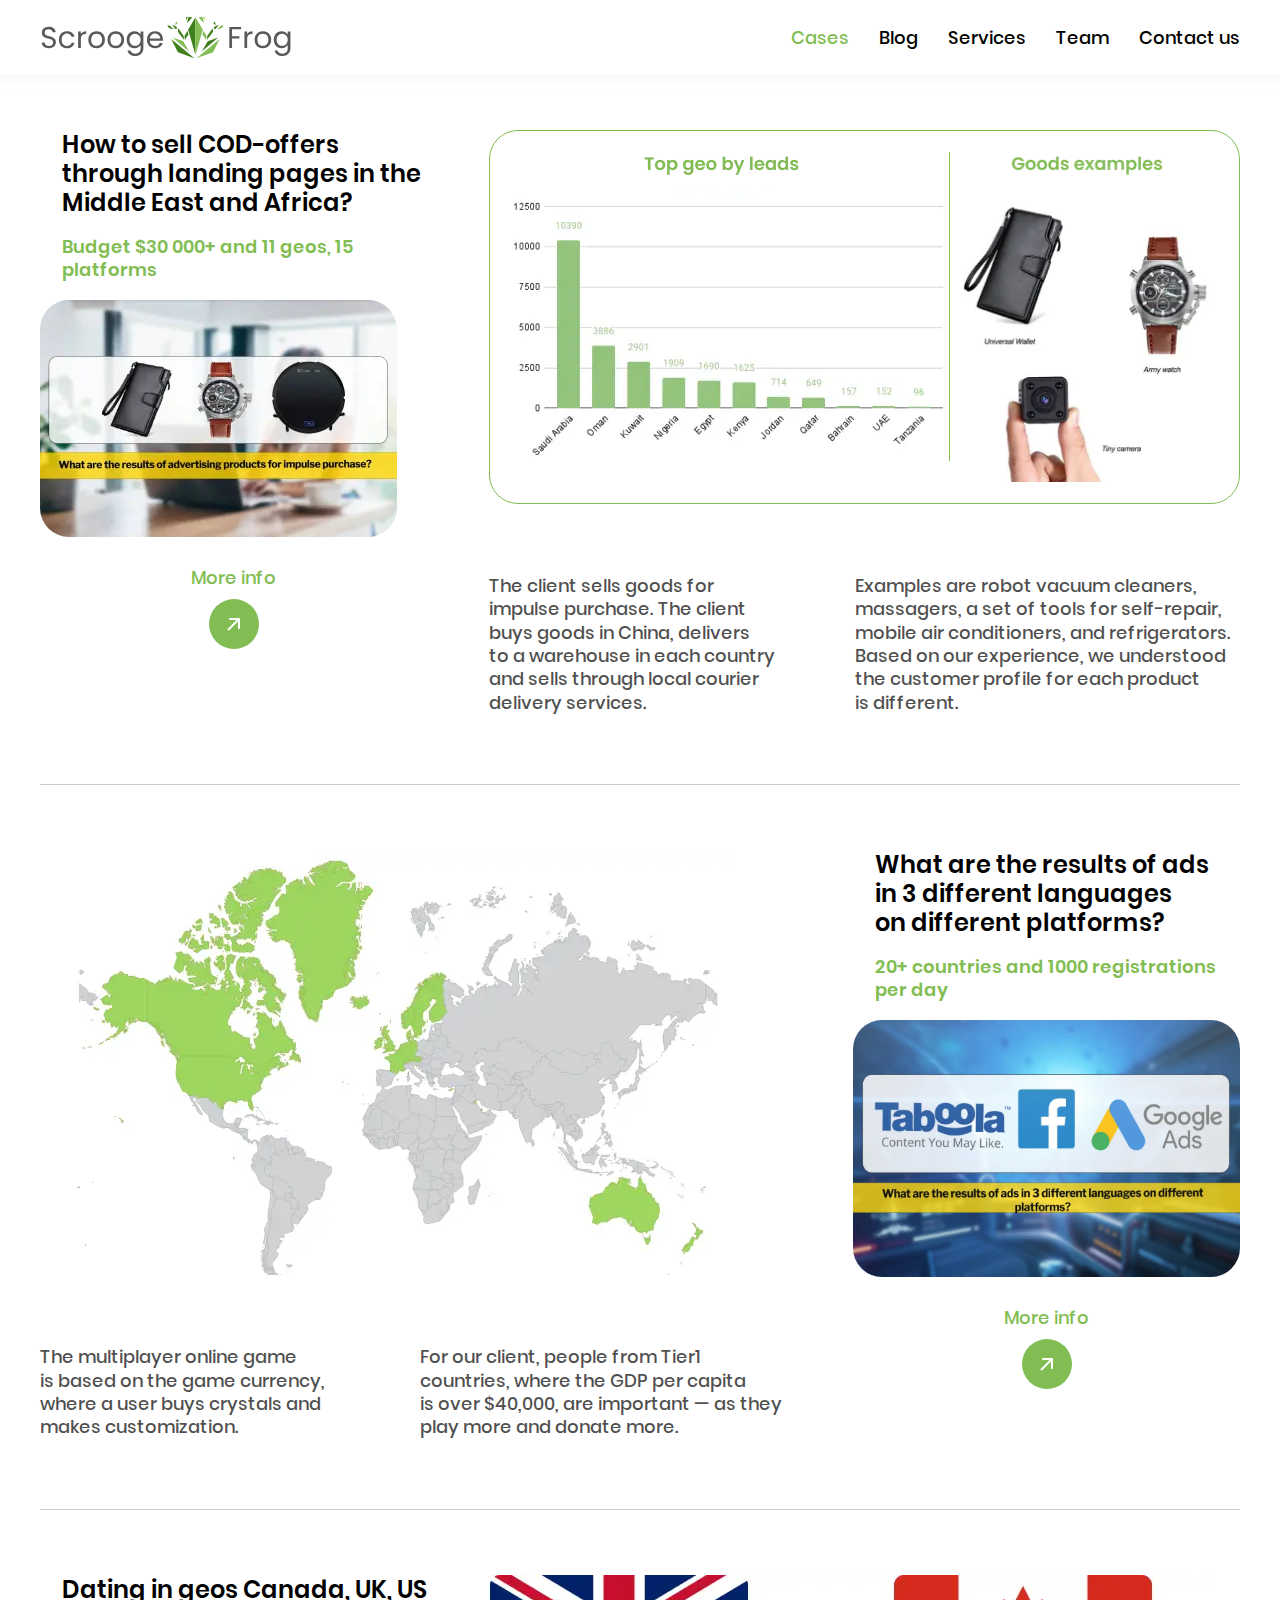
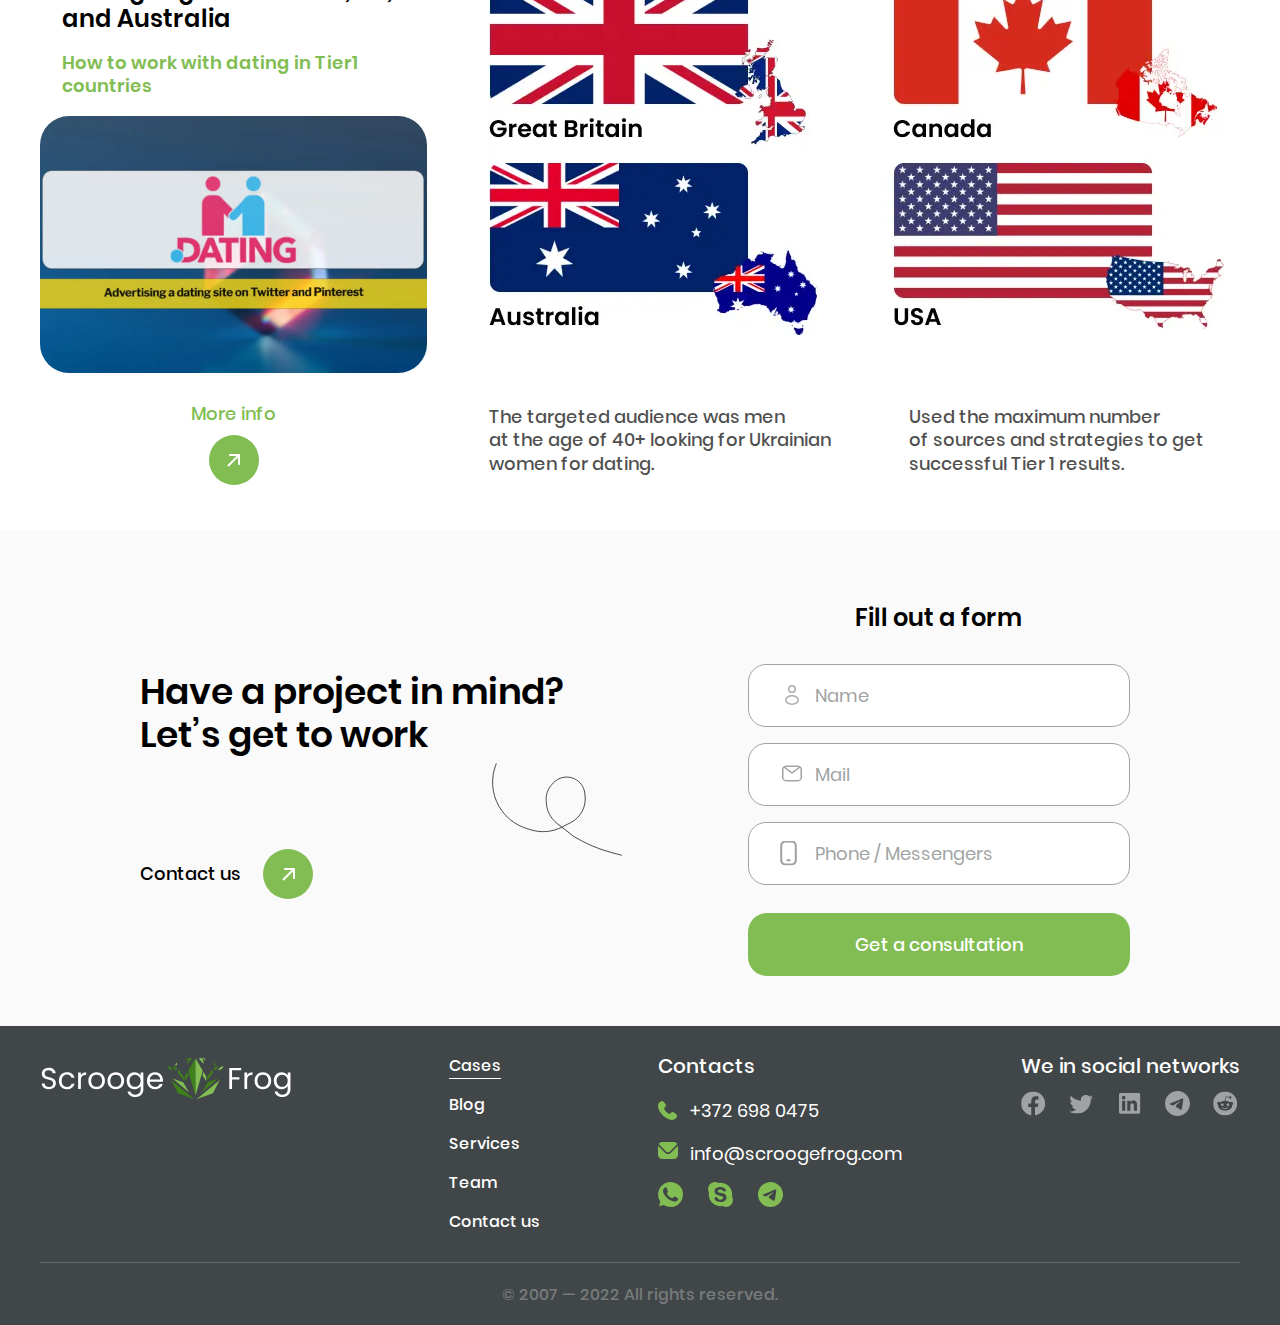
==== commit 0b3a92b4: "Add files via upload" ====
--- a/cases.html
+++ b/cases.html
@@ -5,7 +5,7 @@
   <title>Cases</title>
   <meta charset="UTF-8">
   <meta name="format-detection" content="telephone=no">
-  <link rel="stylesheet" href="css/style.min.css?_v=20220918164004">
+  <link rel="stylesheet" href="css/style.min.css?_v=20220919181716">
   <link rel="shortcut icon" href="img/favicon.png">
   <meta name="robots" content="noindex, nofollow">
   <meta name="viewport" content="width=device-width, initial-scale=1.0">
@@ -52,15 +52,16 @@
                   <a class="contacts-menu__mail" href="mailto:info@scroogefrog.com">info@scroogefrog.com</a>
                 </li>
               </ul>
+
               <ul class="contacts-menu__icons">
-                <li class="contacts-menu__icon">
-                  <a class="contacts-menu__link contacts-menu__link_whatsapp" href="">Whatsapp</a>
-                </li>
-                <li class="contacts-menu__icon">
-                  <a class="contacts-menu__link contacts-menu__link_skype" href="">Skype</a>
-                </li>
-                <li class="contacts-menu__icon">
-                  <a class="contacts-menu__link contacts-menu__link_tg" href="">Telegram</a>
+                <li class="contacts-footer__icon">
+                  <a class="contacts-footer__link contacts-footer__link_whatsapp" target="_blank" href="https://wa.me/qr/WYMTY6IEJ5IRC1">Whatsapp</a>
+                </li>
+                <li class="contacts-footer__icon">
+                  <a class="contacts-footer__link contacts-footer__link_skype" target="_blank" href="https://join.skype.com/invite/g6pTt1cc9Y9O">Skype</a>
+                </li>
+                <li class="contacts-footer__icon">
+                  <a class="contacts-footer__link contacts-footer__link_tg" target="_blank" href="https://t.me/maria_art_for_life">Telegram</a>
                 </li>
               </ul>
               <div class="contacts-menu__label contacts-menu__label_bottom">We in social networks</div>
@@ -242,13 +243,13 @@
           </ul>
           <ul class="contacts-footer__icons">
             <li class="contacts-footer__icon">
-              <a class="contacts-footer__link contacts-footer__link_whatsapp" href="">Whatsapp</a>
+              <a class="contacts-footer__link contacts-footer__link_whatsapp" target="_blank" href="https://wa.me/qr/WYMTY6IEJ5IRC1">Whatsapp</a>
             </li>
             <li class="contacts-footer__icon">
-              <a class="contacts-footer__link contacts-footer__link_skype" href="">Skype</a>
+              <a class="contacts-footer__link contacts-footer__link_skype" target="_blank" href="https://join.skype.com/invite/g6pTt1cc9Y9O">Skype</a>
             </li>
             <li class="contacts-footer__icon">
-              <a class="contacts-footer__link contacts-footer__link_tg" href="">Telegram</a>
+              <a class="contacts-footer__link contacts-footer__link_tg" target="_blank" href="https://t.me/maria_art_for_life">Telegram</a>
             </li>
           </ul>
         </div>
@@ -382,8 +383,8 @@
     </div>
   </div>
 
-  <!-- <script src="https://api-maps.yandex.ru/2.1/?apikey=51092280-e018-4241-bc97-180570de25d4&lang=ru_RU&_v=20220918164004"></script> -->
-  <script src="js/app.min.js?_v=20220918164004"></script>
+  <!-- <script src="https://api-maps.yandex.ru/2.1/?apikey=51092280-e018-4241-bc97-180570de25d4&lang=ru_RU&_v=20220919181716"></script> -->
+  <script src="js/app.min.js?_v=20220919181716"></script>
 
 </body>
 
--- a/css/style.min.css
+++ b/css/style.min.css
@@ -1 +1 @@
-@font-face{font-family:Poppins;font-display:swap;src:url(../fonts/Poppins-SemiBold.woff2) format("woff2"),url(../fonts/Poppins-SemiBold.woff) format("woff");font-weight:600;font-style:normal}@font-face{font-family:Poppins;font-display:swap;src:url(../fonts/Poppins-Bold.woff2) format("woff2"),url(../fonts/Poppins-Bold.woff) format("woff");font-weight:700;font-style:normal}@font-face{font-family:Poppins;font-display:swap;src:url(../fonts/Poppins-Medium.woff2) format("woff2"),url(../fonts/Poppins-Medium.woff) format("woff");font-weight:500;font-style:normal}@font-face{font-family:Poppins;font-display:swap;src:url(../fonts/Poppins-Regular.woff2) format("woff2"),url(../fonts/Poppins-Regular.woff) format("woff");font-weight:400;font-style:normal}*{padding:0;margin:0;border:0}*,:after,:before{-webkit-box-sizing:border-box;box-sizing:border-box}body,html{height:100%;min-width:320px}body{color:#000;line-height:1;font-family:Poppins;font-size:1.125rem;-ms-text-size-adjust:100%;-moz-text-size-adjust:100%;-webkit-text-size-adjust:100%;-webkit-font-smoothing:antialiased;-moz-osx-font-smoothing:grayscale}button,input,textarea{font-family:Poppins;font-size:inherit}button{cursor:pointer;color:inherit;background-color:inherit}a{color:inherit}a:link,a:visited{text-decoration:none}a:hover{text-decoration:none}ul li{list-style:none}img{vertical-align:top}h1,h2,h3,h4,h5,h6{font-weight:inherit;font-size:inherit}address{font-style:normal}.lock body{overflow:hidden;-ms-touch-action:none;touch-action:none}.wrapper{min-height:100%;display:-webkit-box;display:-ms-flexbox;display:flex;-webkit-box-orient:vertical;-webkit-box-direction:normal;-ms-flex-direction:column;flex-direction:column;overflow:hidden}.wrapper>main{-webkit-box-flex:1;-ms-flex:1 1 auto;flex:1 1 auto}.wrapper>*{min-width:0}[class*=__container]{max-width:75rem;-webkit-box-sizing:content-box;box-sizing:content-box;margin:0 auto;padding:0 1.25rem}.btn{display:-webkit-inline-box;display:-ms-inline-flexbox;display:inline-flex;-webkit-box-pack:center;-ms-flex-pack:center;justify-content:center;-webkit-box-align:center;-ms-flex-align:center;align-items:center;font-weight:500;color:#fff;padding:1.125rem 2rem;background:#81bd52;border-radius:1.1875rem;-webkit-transition:background .3s ease 0s;-o-transition:background .3s ease 0s;transition:background .3s ease 0s}input[type=email],input[type=tel],input[type=text],textarea{-webkit-appearance:none;-moz-appearance:none;appearance:none}.input{border-radius:1.125rem!important;width:100%;border:.0625rem solid #a0a3a3;height:3.9375rem;color:#a0a3a3}.input::-webkit-input-placeholder{color:#a0a3a3}.input::-moz-placeholder{color:#a0a3a3}.input:-ms-input-placeholder{color:#a0a3a3}.input::-ms-input-placeholder{color:#a0a3a3}.input::placeholder{color:#a0a3a3}body::after{content:"";background-color:rgba(0,0,0,.5);position:fixed;width:100%;height:100%;top:0;left:0;opacity:0;-webkit-transition:opacity .8s ease 0s;-o-transition:opacity .8s ease 0s;transition:opacity .8s ease 0s;pointer-events:none;z-index:149}.popup-show body::after{opacity:1}.popup{position:fixed;top:0;left:0;bottom:0;right:0;padding:1.875rem .625rem;-webkit-transition:visibility .8s ease 0s;-o-transition:visibility .8s ease 0s;transition:visibility .8s ease 0s;visibility:hidden;pointer-events:none}.popup_show{z-index:150;visibility:visible;overflow:auto;pointer-events:auto}.popup_show .popup__content{visibility:visible;-webkit-transform:scale(1);-ms-transform:scale(1);transform:scale(1)}.popup__wrapper{display:-webkit-box;display:-ms-flexbox;display:flex;-webkit-box-orient:vertical;-webkit-box-direction:normal;-ms-flex-direction:column;flex-direction:column;-webkit-box-align:center;-ms-flex-align:center;align-items:center;min-height:100%;-webkit-box-flex:1;-ms-flex:1 1 auto;flex:1 1 auto;width:100%;display:flex;-webkit-box-pack:center;-ms-flex-pack:center;justify-content:center;align-items:center}.popup__content{visibility:hidden;-webkit-transform:scale(0);-ms-transform:scale(0);transform:scale(0);-webkit-transition:-webkit-transform .3s ease 0s;transition:-webkit-transform .3s ease 0s;-o-transition:transform .3s ease 0s;transition:transform .3s ease 0s;transition:transform .3s ease 0s,-webkit-transform .3s ease 0s;background-color:#eee;padding:2.9375rem 5.9375rem;width:100%;max-width:52.5rem;border-radius:2.9375rem}.lock .popup__content{visibility:visible}.consult__image{margin-right:4.375rem}.form-consult{width:100%;display:-webkit-box;display:-ms-flexbox;display:flex;-webkit-box-orient:vertical;-webkit-box-direction:normal;-ms-flex-direction:column;flex-direction:column;text-align:center}.form-consult__title{font-weight:600;font-size:1.5rem;line-height:1.3333333333;margin-bottom:1.25em}.form-consult__inp-wrapper{margin-bottom:1rem;position:relative}.form-consult__inp-wrapper::after{content:"";position:absolute;top:50%;-webkit-transform:translate(0,-50%);-ms-transform:translate(0,-50%);transform:translate(0,-50%);left:2rem;width:1.5rem;height:1.5rem;pointer-events:none;display:block}.form-consult__inp-wrapper_name::after{background:url(../img/icons/form/1.svg) 0 0/100% no-repeat}.form-consult__inp-wrapper_mail::after{-webkit-transform:translate(0,-.625rem);-ms-transform:translate(0,-.625rem);transform:translate(0,-.625rem);background:url(../img/icons/form/2.svg) 0 0/100% no-repeat}.form-consult__inp-wrapper_phone::after{width:1.0625rem;background:url(../img/icons/form/3.svg) 0 0 no-repeat}.form-consult__input{padding:0 2rem 0 4.125rem}.form-consult__btn{margin-top:.75rem}.form-consult__close{-ms-flex-item-align:center;-ms-grid-row-align:center;align-self:center;margin-top:2.5rem;color:#a0a3a3;position:relative}.form-consult__close::before{content:"";position:absolute;left:0;bottom:-.125rem;width:100%;-webkit-transition:opacity .3s ease 0s;-o-transition:opacity .3s ease 0s;transition:opacity .3s ease 0s;height:.0625rem;background-color:currentColor}.thank{text-align:center}.thank__image{margin-bottom:1.25rem;max-width:100%}.thank__title{font-weight:600;font-size:1.5rem;line-height:1.3333333333;margin-bottom:.8333333333em}.thank__subtitle{line-height:1.5;color:#a0a3a3}.thank__close{margin-top:2.5rem;color:#a0a3a3;position:relative}.thank__close::before{content:"";position:absolute;left:0;bottom:-.125rem;width:100%;-webkit-transition:opacity .3s ease 0s;-o-transition:opacity .3s ease 0s;transition:opacity .3s ease 0s;height:.0625rem;background-color:currentColor}.swiper{overflow:hidden}.swiper-wrapper{width:100%;height:100%;-webkit-box-sizing:content-box;box-sizing:content-box;display:-webkit-box;display:-ms-flexbox;display:flex;position:relative}.swiper-initialized .swiper-slide{-ms-flex-negative:0;flex-shrink:0}.swiper-android .swiper-slide,.swiper-android .swiper-wrapper{-webkit-transform:translate3d(0,0,0);transform:translate3d(0,0,0)}.swiper-button-lock{display:none!important}.title{text-align:center;font-weight:600;font-size:2.25rem;line-height:1.3333333333}.title a.line{text-decoration:underline;color:#81bd52}.title span{color:#81bd52}.swiper-button-next,.swiper-button-prev{position:absolute;top:50%;-webkit-transform:translate(0,-50%);-ms-transform:translate(0,-50%);transform:translate(0,-50%);width:.5625rem;height:1rem;background:url(../img/icons/arrow-left.svg) 0 0 no-repeat;font-size:0}.swiper-button-prev{left:1.25rem}.swiper-button-next{-webkit-transform:rotate(-180deg);-ms-transform:rotate(-180deg);transform:rotate(-180deg);-webkit-transform-origin:0 25%;-ms-transform-origin:0 25%;transform-origin:0 25%;right:1.25rem}.swiper-scrollbar{height:.3125rem;background:rgba(0,0,0,.1);width:16.5rem;position:absolute;bottom:-3.125rem;left:50%;-webkit-transform:translate(-50%,0);-ms-transform:translate(-50%,0);transform:translate(-50%,0);border-radius:.3125rem}.swiper-scrollbar-drag{background:#81bd52;height:inherit;border-radius:inherit}.header{padding:.9375rem 0}.header_shadow{-webkit-box-shadow:0 .25rem .625rem rgba(215,215,215,.25);box-shadow:0 .25rem .625rem rgba(215,215,215,.25)}.header__container{display:-webkit-box;display:-ms-flexbox;display:flex;-webkit-box-align:center;-ms-flex-align:center;align-items:center;-webkit-box-pack:justify;-ms-flex-pack:justify;justify-content:space-between}.header__logo img{width:100%}.menu{position:relative;z-index:5}.menu__item:not(:first-child){margin-left:1.875rem}.menu__link{font-weight:500;-webkit-transition:color .3s ease 0s;-o-transition:color .3s ease 0s;transition:color .3s ease 0s}.menu__link.active{color:#81bd52}.contacts-menu{padding-bottom:1.875rem;text-align:center;color:#fff}.contacts-menu__label{font-weight:500;font-size:1rem;margin-bottom:1.375rem}.contacts-menu__label_bottom{margin-top:1.875rem}.contacts-menu__lines{display:-webkit-box;display:-ms-flexbox;display:flex;-webkit-box-orient:vertical;-webkit-box-direction:normal;-ms-flex-direction:column;flex-direction:column;margin-bottom:1.3125rem;-webkit-box-align:center;-ms-flex-align:center;align-items:center}.contacts-menu__line{position:relative;padding-left:1.8125rem;display:-webkit-box;display:-ms-flexbox;display:flex;-webkit-box-align:center;-ms-flex-align:center;align-items:center;font-size:.875rem}.contacts-menu__line:not(:last-child){margin-bottom:1.1875rem}.contacts-menu__line::after{content:"";position:absolute;top:50%;-webkit-transform:translate(0,-50%);-ms-transform:translate(0,-50%);transform:translate(0,-50%);left:0;width:1.25rem;height:1.25rem}.contacts-menu__line_phone::after{background:url(../img/icons/footer/phone.svg) 0 0/100% no-repeat}.contacts-menu__line_mail::after{-webkit-transform:translate(0,-.75rem);-ms-transform:translate(0,-.75rem);transform:translate(0,-.75rem);background:url(../img/icons/footer/mail.svg) 0 0/100% no-repeat}.contacts-menu__icons{display:-webkit-box;display:-ms-flexbox;display:flex;-webkit-box-pack:center;-ms-flex-pack:center;justify-content:center}.contacts-menu__icon:not(:last-child){margin-right:1.5625rem}.contacts-menu__link{width:1.5625rem;height:1.5625rem;display:block;font-size:0}.contacts-menu__link_whatsapp{background:url(../img/icons/footer/whatsapp.svg) 0 0/100% no-repeat}.contacts-menu__link_tg{background:url(../img/icons/footer/tg.svg) 0 0/100% no-repeat}.contacts-menu__link_tg-gray{background:url(../img/icons/footer/tg-new.svg) 0 0/100% no-repeat}.contacts-menu__link_skype{background:url(../img/icons/footer/skype.svg) 0 0/100% no-repeat}.contacts-menu__link_in{background:url(../img/icons/footer/in.svg) 0 0/100% no-repeat}.contacts-menu__link_facebook{background:url(../img/icons/footer/facebook.svg) 0 0/100% no-repeat}.contacts-menu__link_reddit{background:url(../img/icons/footer/reddit.svg) 0 0/100% no-repeat}.contacts-menu__link_twitter{background:url(../img/icons/footer/twitter.svg) 0 0/100% no-repeat}.icon-menu{display:none}.footer{background:#414648;padding-top:1.875rem;color:#fff}.footer__container{display:-webkit-box;display:-ms-flexbox;display:flex;-ms-flex-wrap:wrap;flex-wrap:wrap}.footer__logo{display:inline-block;width:15.8125rem;margin-right:9.75rem}.footer__logo img{width:100%}.footer__item{font-weight:500}.footer__item:not(:last-child){margin-bottom:1.3125rem}.footer__link{position:relative;font-size:1rem}.footer__link.active::after{width:100%}.footer__link::after{content:"";position:absolute;left:0;bottom:-.125rem;width:0%;-webkit-transition:width .3s ease 0s;-o-transition:width .3s ease 0s;transition:width .3s ease 0s;height:.0625rem;background-color:currentColor}.footer__bottom{border-top:.0625rem solid rgba(255,255,255,.2);text-align:center;-webkit-box-flex:0;-ms-flex:0 0 100%;flex:0 0 100%;padding:1.375rem 0;margin-top:2rem}.footer__copy{font-weight:500;font-size:1rem;color:rgba(255,255,255,.3)}.contacts-footer{margin:0 auto}.contacts-footer__label{font-weight:500;font-size:1.25rem;margin-bottom:1.625rem}.contacts-footer__lines{display:-webkit-box;display:-ms-flexbox;display:flex;-webkit-box-orient:vertical;-webkit-box-direction:normal;-ms-flex-direction:column;flex-direction:column;-webkit-box-align:start;-ms-flex-align:start;align-items:flex-start;margin-bottom:1.1875rem}.contacts-footer__line{position:relative;padding-left:2rem;display:-webkit-box;display:-ms-flexbox;display:flex;-webkit-box-align:center;-ms-flex-align:center;align-items:center}.contacts-footer__line:not(:last-child){margin-bottom:1.5625rem}.contacts-footer__line::after{content:"";position:absolute;top:50%;-webkit-transform:translate(0,-50%);-ms-transform:translate(0,-50%);transform:translate(0,-50%);left:0;width:1.25rem;height:1.25rem}.contacts-footer__line_phone::after{background:url(../img/icons/footer/phone.svg) 0 0/100% no-repeat}.contacts-footer__line_mail::after{-webkit-transform:translate(0,-.75rem);-ms-transform:translate(0,-.75rem);transform:translate(0,-.75rem);background:url(../img/icons/footer/mail.svg) 0 0/100% no-repeat}.contacts-footer__phone{position:relative}.contacts-footer__phone::before{content:"";position:absolute;left:0;bottom:-.125rem;width:0%;-webkit-transition:width .3s ease 0s;-o-transition:width .3s ease 0s;transition:width .3s ease 0s;height:.0625rem;background-color:currentColor}.contacts-footer__mail{position:relative}.contacts-footer__mail::before{content:"";position:absolute;left:0;bottom:-.125rem;width:0;-webkit-transition:width .3s ease 0s;-o-transition:width .3s ease 0s;transition:width .3s ease 0s;height:.0625rem;background-color:currentColor}.contacts-footer__icons{display:-webkit-box;display:-ms-flexbox;display:flex}.contacts-footer__icon:not(:last-child){margin-right:1.5625rem}.contacts-footer__link{width:1.5625rem;height:1.5625rem;display:block;font-size:0}.contacts-footer__link_whatsapp{background:url(../img/icons/footer/whatsapp.svg) 0 0/100% no-repeat}.contacts-footer__link_tg{background:url(../img/icons/footer/tg.svg) 0 0/100% no-repeat}.contacts-footer__link_skype{background:url(../img/icons/footer/skype.svg) 0 0/100% no-repeat}.socials-footer__label{font-weight:500;font-size:1.25rem;margin-bottom:.9375rem}.socials-footer__icons{display:-webkit-box;display:-ms-flexbox;display:flex}.socials-footer__icon:not(:last-child){margin-right:1.4375rem}.socials-footer__link{width:1.5625rem;height:1.5625rem;display:-webkit-box;display:-ms-flexbox;display:flex;-webkit-box-pack:center;-ms-flex-pack:center;justify-content:center;-webkit-box-align:center;-ms-flex-align:center;align-items:center;font-size:0}.socials-footer__link svg path{-webkit-transition:all .3s ease 0s;-o-transition:all .3s ease 0s;transition:all .3s ease 0s}.hero{position:relative}.hero::after{content:"";background:-webkit-gradient(linear,left bottom,left top,from(rgba(0,0,0,.6)),to(rgba(0,0,0,.6)));background:-o-linear-gradient(bottom,rgba(0,0,0,.6),rgba(0,0,0,.6));background:linear-gradient(0deg,rgba(0,0,0,.6),rgba(0,0,0,.6));position:absolute;top:0;left:0;width:100%;height:100%}.hero__video{position:absolute;top:0;left:0;width:100%;-o-object-fit:cover;object-fit:cover;height:100%}.hero__container{position:relative;z-index:2;padding:8.5rem 1.25rem}.hero__title{font-weight:500;font-size:1.5rem;line-height:1.3333333333;color:rgba(255,255,255,.8);margin-bottom:1.25em}.hero__subtitle{font-weight:700;font-size:3rem;line-height:1.2291666667;color:#fff;margin-bottom:1.875rem}.hero__btn{position:relative;-webkit-box-shadow:0 1.25rem 2.5rem rgba(0,0,0,.25);box-shadow:0 1.25rem 2.5rem rgba(0,0,0,.25)}.hero__btn::after{content:"";position:absolute;bottom:54%;width:4.25rem;height:2.75rem;left:128%;background:url(../img/icons/line-btn.svg) 0 0/100% no-repeat;pointer-events:none}.questions{padding:2.5rem 0}.questions__body{display:-ms-grid;display:grid;gap:3.75rem}.questions__question{font-weight:600;font-size:1.5rem;line-height:1.1333333333;margin-bottom:.6em;max-width:16.875rem}.questions__answer{font-weight:500;line-height:1.2916666667;max-width:16.25rem}.questions__answer span{color:#81bd52}.services{padding:5rem 0}.services__title{margin-bottom:1.1111111111em}.services__columns{display:-ms-grid;display:grid;-ms-grid-columns:(1fr)[4];grid-template-columns:repeat(4,1fr);gap:1.25rem}.services__column{border:.0625rem solid rgba(129,189,82,.3);-webkit-box-shadow:0 .625rem 2.5rem rgba(210,210,210,.38);box-shadow:0 .625rem 2.5rem rgba(210,210,210,.38);border-radius:1.875rem;padding:1.5rem 1.25rem 1rem 1.75rem}.column-services{min-height:14.5rem}.column-services__icon{width:1.875rem;height:1.875rem;-webkit-box-flex:0;-ms-flex:0 0 1.875rem;flex:0 0 1.875rem;background-repeat:no-repeat;background-position:50%}.column-services__icon_native{background-image:url(../img/icons/services/1.svg)}.column-services__icon_social{background-image:url(../img/icons/services/2.svg)}.column-services__icon_in-app{background-image:url(../img/icons/services/3.svg)}.column-services__icon_anti-fraud-system{background-image:url(../img/icons/services/4.svg)}.column-services__label{font-weight:600;font-size:1.625rem;line-height:1.3461538462;margin-bottom:.4615384615em}.column-services__text{font-weight:500;line-height:1.5;color:rgba(0,0,0,.7)}.partners{padding:1.875rem 0 4.375rem}.partners__title{margin-bottom:2.8125rem}.partners__slider-wrapper{position:relative}.partners__slide{display:-webkit-box;display:-ms-flexbox;display:flex;-webkit-box-pack:center;-ms-flex-pack:center;justify-content:center;-webkit-box-align:center;-ms-flex-align:center;align-items:center}.partners__slide img{max-width:100%}.countries{padding:1.875rem 0}.countries__container{z-index:2;display:-webkit-box;display:-ms-flexbox;display:flex;-webkit-box-pack:end;-ms-flex-pack:end;justify-content:flex-end}.countries__title{margin-bottom:1.1111111111em;padding:0 1.25rem}.countries__map{position:relative;height:43.75rem}.countries__image{position:absolute;top:0;left:0;width:100%;height:100%;-o-object-fit:cover;object-fit:cover}.countries__bottom{margin:4.375rem 1.25rem 0 1.25rem;text-align:center}.spollers{position:relative;z-index:2;margin:2.5rem}.spollers__wrapper{border-radius:1.4375rem;background:#fff;-webkit-box-shadow:0 0 1.875rem rgba(102,102,102,.25);box-shadow:0 0 1.875rem rgba(102,102,102,.25);padding:1.375rem;position:relative;-webkit-transition:all .3s ease .2s;-o-transition:all .3s ease .2s;transition:all .3s ease .2s}.spollers__check{font-size:.875rem;color:rgba(0,0,0,.4);position:absolute;top:0;left:0;-webkit-writing-mode:vertical-rl;-ms-writing-mode:tb-rl;writing-mode:vertical-rl;-webkit-transform:rotate(180deg);-ms-transform:rotate(180deg);transform:rotate(180deg);white-space:nowrap;-webkit-transition:font-size .3s ease 0s;-o-transition:font-size .3s ease 0s;transition:font-size .3s ease 0s;height:100%;text-align:center;padding:0 1.25rem 0 .625rem}.active .spollers__check{font-size:0}.spollers__check::after{content:"";position:absolute;top:50%;right:13%;width:.5625rem;height:1rem;-webkit-transform:translate(0,-50%) rotate(180deg);-ms-transform:translate(0,-50%) rotate(180deg);transform:translate(0,-50%) rotate(180deg);background:url(../img/icons/arrow-left.svg) 0 0 no-repeat;-webkit-transition:all .3s ease 0s;-o-transition:all .3s ease 0s;transition:all .3s ease 0s}.active .spollers__check::after{right:.9375rem;-webkit-transform:rotate(0) translate(0,-50%);-ms-transform:rotate(0) translate(0,-50%);transform:rotate(0) translate(0,-50%)}.spollers__country:not(:last-child){margin-bottom:.4375rem}.spollers__item{font-size:.875rem;color:rgba(0,0,0,.7)}.spollers__item:not(:last-child){margin-bottom:.4375rem}.spollers__title{width:100%;display:-webkit-box;display:-ms-flexbox;display:flex;-webkit-box-pack:justify;-ms-flex-pack:justify;justify-content:space-between;font-size:.875rem;color:rgba(0,0,0,.7);-webkit-transition:color .3s ease 0s;-o-transition:color .3s ease 0s;transition:color .3s ease 0s;font-weight:500}.spollers__title svg{margin-left:4.0625rem;-webkit-transition:-webkit-transform .3s ease 0s;transition:-webkit-transform .3s ease 0s;-o-transition:transform .3s ease 0s;transition:transform .3s ease 0s;transition:transform .3s ease 0s,-webkit-transform .3s ease 0s}.spollers__title svg circle,.spollers__title svg path{-webkit-transition:fill .5s ease 0s;-o-transition:fill .5s ease 0s;transition:fill .5s ease 0s}.spollers__title svg path{fill:#ab29e4}.spollers__title._spoller-active{color:#ab29e4}.spollers__title._spoller-active svg{-webkit-transform:rotate(-180deg);-ms-transform:rotate(-180deg);transform:rotate(-180deg)}.spollers__title._spoller-active svg circle{fill:#ab29e4}.spollers__title._spoller-active svg path{fill:#fff}.spollers__body{margin-top:.4375rem}.stages{padding:6.25rem 0}.stages__title{margin-bottom:1.1944444444em}.stages__list{margin-bottom:3.75rem;-ms-flex-wrap:wrap;flex-wrap:wrap;margin:0 -.78125rem;display:-webkit-box;display:-ms-flexbox;display:flex}.stages__item{padding:0 .78125rem;-webkit-box-flex:0;-ms-flex:0 1 50%;flex:0 1 50%;position:relative}.stages__item:not(:last-child){margin-bottom:2.3125rem}.stages__item:last-child{margin:0 auto}.stages__item::after{content:"";position:absolute;width:18.75rem;height:9.0625rem;pointer-events:none;z-index:-1}.stages__item:nth-child(odd)::after{top:89%;left:12%;background:url(../img/icons/stages/line-down.svg) 0 0/100% no-repeat}.stages__item:nth-child(even)::after{top:62%;right:95%;background:url(../img/icons/stages/line-up.svg) 0 0/100% no-repeat}.stages__item:last-child::after{content:"";display:none}.stages__content{max-width:29.375rem}.stages__step{color:#81bd52;font-weight:600;margin-bottom:1.0625rem}.stages__label{font-weight:600;font-size:1.375rem;line-height:1.3333333333;margin-bottom:.7083333333em}.stages__text{font-weight:500;line-height:1.5;color:rgba(0,0,0,.7)}.feedback{background:rgba(207,209,208,.1);padding:4.5rem 0 3.125rem}.feedback__content{margin-right:.9375rem;-webkit-box-flex:1;-ms-flex:auto;flex:auto;padding-top:4.25rem}.feedback__right{-webkit-box-flex:0;-ms-flex:0 0 23.875rem;flex:0 0 23.875rem}.content-feedback{position:relative}.content-feedback__title{font-weight:600;line-height:1.2;font-size:2.25rem;max-width:27.5rem;padding-bottom:5.8125rem}.content-feedback__btn{font-weight:500;display:-webkit-inline-box;display:-ms-inline-flexbox;display:inline-flex;-webkit-box-align:center;-ms-flex-align:center;align-items:center}.content-feedback__btn::after{content:"";width:3.125rem;margin-left:1.375rem;height:3.125rem;border-radius:50%;-webkit-transition:background .3s ease 0s;-o-transition:background .3s ease 0s;transition:background .3s ease 0s;background:url(../img/icons/arrow-btn.svg) 50%/.8125rem no-repeat,#81bd52}.form-feedback{width:100%;display:-webkit-box;display:-ms-flexbox;display:flex;-webkit-box-orient:vertical;-webkit-box-direction:normal;-ms-flex-direction:column;flex-direction:column;text-align:center}.form-feedback__title{font-weight:600;font-size:1.5rem;line-height:1.3333333333;margin-bottom:1.25em}.form-feedback__inp-wrapper{margin-bottom:1rem;position:relative}.form-feedback__inp-wrapper::after{content:"";position:absolute;top:50%;-webkit-transform:translate(0,-50%);-ms-transform:translate(0,-50%);transform:translate(0,-50%);left:2rem;width:1.5rem;height:1.5rem;pointer-events:none;display:block}.form-feedback__inp-wrapper_name::after{background:url(../img/icons/form/1.svg) 0 0/100% no-repeat}.form-feedback__inp-wrapper_mail::after{-webkit-transform:translate(0,-.625rem);-ms-transform:translate(0,-.625rem);transform:translate(0,-.625rem);width:1.5rem;height:1.1875rem;background:url(../img/icons/form/2.svg) 0 0/100% no-repeat}.form-feedback__inp-wrapper_phone::after{background:url(../img/icons/form/3.svg) 0 0/100% no-repeat;width:1.0625rem;height:1.5625rem}.form-feedback__input{padding:0 2rem 0 4.125rem}.form-feedback__btn{margin-top:.75rem}.cases{padding:7.0625rem 0 3.375rem}.cases__title{margin-bottom:.8055555556em}.cases__columns{display:-ms-grid;display:grid;-ms-grid-columns:(1fr)[3];grid-template-columns:repeat(3,1fr);gap:1.25rem}.cases__column{border:.0625rem solid rgba(207,209,208,.4);-webkit-box-shadow:0 .125rem 1.25rem rgba(205,205,205,.25);box-shadow:0 .125rem 1.25rem rgba(205,205,205,.25);border-radius:1.25rem;padding:.875rem .8125rem 1.4375rem}.column-cases__image{width:100%;margin-bottom:1.25rem;-o-object-fit:cover;object-fit:cover;border-radius:.8125rem}.column-cases__label{font-weight:600;font-size:1.375rem;line-height:1.2727272727;margin-bottom:.6818181818em}.column-cases__content{padding:0 .9375rem}.column-cases__text{font-size:1rem;line-height:1.5;color:rgba(0,0,0,.7)}.column-cases__text a{color:#81bd52;position:relative;white-space:nowrap}.column-cases__text a::after{content:"";position:absolute;left:0;bottom:0;width:100%;height:.0625rem;background-color:currentColor;-webkit-transition:opacity .3s ease 0s;-o-transition:opacity .3s ease 0s;transition:opacity .3s ease 0s}.contact{padding:3.1875rem 0 6.25rem}.contact__container{display:-webkit-box;display:-ms-flexbox;display:flex;-webkit-box-align:center;-ms-flex-align:center;align-items:center;-webkit-box-pack:justify;-ms-flex-pack:justify;justify-content:space-between;-ms-flex-wrap:wrap;flex-wrap:wrap;row-gap:2.1875rem}.contact__image{max-width:100%}.contact__list{position:relative}.contact__list::after{content:"";position:absolute;top:0;left:125%;background:url(../img/icons/line-contact.svg) 0 0 no-repeat;width:8.125rem;height:6.75rem}.contact__item{padding-left:1.875rem}.contact__item:not(:last-child){margin-bottom:2.5rem}.item-contact{position:relative}.item-contact::after{content:"";position:absolute;top:0;left:0;width:1.25rem;height:1.25rem}.item-contact_phone::after{background:url(../img/icons/footer/phone.svg) 0 0/100% no-repeat}.item-contact_mail::after{background:url(../img/icons/footer/mail.svg) 0 0/100% no-repeat;width:1.125rem}.item-contact_other::after{background:url(../img/icons/footer/other.svg) 0 0/100% no-repeat;width:1.5625rem;height:1.5625rem;top:-.25rem}.item-contact__label{margin-bottom:.9375rem}.item-contact__link{font-size:1.25rem;font-weight:500}.item-contact__icons{display:-webkit-box;display:-ms-flexbox;display:flex;-webkit-box-align:center;-ms-flex-align:center;align-items:center}.icons-contact__icon:not(:last-child){margin-right:1.6875rem}.icons-contact__link{width:2.0625rem;height:2.0625rem;display:block;font-size:0}.icons-contact__link_whatsapp{background:url(../img/icons/footer/whatsapp.svg) 0 0/100% no-repeat}.icons-contact__link_tg{background:url(../img/icons/footer/tg.svg) 0 0/100% no-repeat}.icons-contact__link_skype{background:url(../img/icons/footer/skype.svg) 0 0/100% no-repeat}.team{padding:3.25rem 0}.team__title{position:relative;font-weight:600;font-size:1.6875rem;line-height:1.4814814815;margin-bottom:1.5925925926em;max-width:31.25rem}.team__title::after{content:"";position:absolute;bottom:.625rem;left:105%;width:7.25rem;height:4.6875rem;background:url(../img/icons/line-team.svg) 0 0 no-repeat}.team__title span{color:#81bd52}.team__row{display:-webkit-box;display:-ms-flexbox;display:flex}.team__image{border-radius:2.5rem;margin-right:2.5rem;-ms-flex-item-align:start;align-self:flex-start;-webkit-box-flex:0;-ms-flex:0 1 50%;flex:0 1 50%}.team__item{font-weight:500;line-height:1.5;color:rgba(0,0,0,.7);position:relative;padding-left:3.75rem}.team__item:not(:last-child){margin-bottom:1.6875rem}.team__item::after{content:"";position:absolute;top:0;left:0;width:2.0625rem;height:1.875rem}.team__item_1::after{background:url(../img/icons/team/1.svg) 0 0 no-repeat}.team__item_2::after{background:url(../img/icons/team/2.svg) 0 0 no-repeat}.team__item_3::after{background:url(../img/icons/team/3.svg) 0 0 no-repeat}.founder{padding:1.6875rem 0}.founder__container{display:-webkit-box;display:-ms-flexbox;display:flex}.founder__left{-webkit-box-flex:0;-ms-flex:0 1 31.75rem;flex:0 1 31.75rem;margin-top:2.875rem}.founder__right{margin-left:auto;-webkit-box-flex:0;-ms-flex:0 0 50%;flex:0 0 50%}.left-founder__top{text-align:center;margin-bottom:2.5625rem}.left-founder__icon{margin-bottom:1.625rem}.left-founder__descr{font-weight:500;font-size:1.375rem;color:rgba(0,0,0,.7);margin-bottom:1em}.left-founder__name{font-size:1.5rem;font-weight:600}.left-founder__image{max-width:100%}.right-founder{display:-webkit-box;display:-ms-flexbox;display:flex;-webkit-box-orient:vertical;-webkit-box-direction:normal;-ms-flex-direction:column;flex-direction:column}.right-founder__top{display:-ms-grid;display:grid;-ms-grid-columns:(1fr)[2];grid-template-columns:repeat(2,1fr);justify-items:end;gap:1.25rem}.right-founder__image-left{-webkit-box-flex:0;-ms-flex:0 1 50%;flex:0 1 50%;max-width:100%}.right-founder__image-right{-webkit-box-flex:0;-ms-flex:0 1 50%;flex:0 1 50%;max-width:100%}.right-founder__list{position:relative;margin-top:3.125rem}.right-founder__list::after{content:"";position:absolute;width:4.25rem;height:2.75rem;right:2.5rem;top:-3.125rem;background:url(../img/icons/line-team-1.svg) 0 0 no-repeat}.right-founder__item{font-weight:500;font-size:1.25rem;line-height:1.5;position:relative;padding-left:2.8125rem}.right-founder__item::after{content:"";position:absolute;top:0;left:0;width:1.875rem;height:1.875rem;background:url(../img/icons/team/check.svg) 0 0 no-repeat}.right-founder__item:not(:last-child){margin-bottom:1.875rem}.services-hero{padding:3.25rem 0}.services-hero__title{position:relative;font-weight:600;font-size:1.6875rem;line-height:1.4814814815;margin-bottom:1.5925925926em;max-width:31.25rem}.services-hero__title::after{content:"";position:absolute;bottom:.3125rem;left:113%;width:7.25rem;height:4.6875rem;background:url(../img/icons/line-team.svg) 0 0 no-repeat}.services-hero__title span{color:#81bd52}.services-hero__row{display:-webkit-box;display:-ms-flexbox;display:flex;-webkit-box-pack:justify;-ms-flex-pack:justify;justify-content:space-between}.services-hero__image{border-radius:2.5rem;margin-right:2.5rem;-ms-flex-item-align:start;align-self:flex-start;margin-right:1.25rem}.services-hero__list{margin-top:2rem}.services-hero__item{font-weight:500;line-height:1.5;color:rgba(0,0,0,.7);position:relative;padding-left:2.5rem}.services-hero__item:not(:last-child){margin-bottom:1.6875rem}.services-hero__item::after{content:"";position:absolute;top:0;left:0;width:1.875rem;height:1.875rem;background:url(../img/icons/team/check.svg) 0 0/100% no-repeat}.who-services{padding:3.5625rem 0 1.25rem 0}.who-services__title{margin-bottom:2.5rem}.who-services__list{display:-ms-grid;display:grid;-ms-grid-columns:(1fr)[4];grid-template-columns:repeat(4,1fr);gap:1.875rem}.who-item__icon{margin-bottom:.9375rem}.who-item__label{font-weight:600;font-size:1.25rem;line-height:1.35;margin-bottom:.7em}.who-item__descr{font-weight:500;font-size:1rem;line-height:1.5;color:rgba(0,0,0,.7);margin-right:1.875rem}.our-services{padding:3.25rem 0 6.875rem}.our-services__container{display:-webkit-box;display:-ms-flexbox;display:flex;-webkit-box-orient:vertical;-webkit-box-direction:normal;-ms-flex-direction:column;flex-direction:column}.our-services__row{display:-ms-grid;display:grid}.our-services__row_2{-ms-grid-columns:(1fr)[2];grid-template-columns:repeat(2,1fr);gap:1.25rem}.our-services__row_2 .item-our-services{border-radius:4.0625rem;padding:3.3125rem 3.6875rem}.our-services__row_4{-ms-grid-columns:(1fr)[4];grid-template-columns:repeat(4,1fr)}.our-services__row_4 .item-our-services__label{padding-left:1.25rem}.our-services__row_4 .item-our-services{border-radius:2.8125rem;padding:2.1875rem 1.5625rem}.our-services__title{padding:4.375rem 0;position:relative;-ms-flex-item-align:center;-ms-grid-row-align:center;align-self:center}.our-services__title .line-bottom{position:relative}.our-services__title .line-bottom::after{content:"";position:absolute;top:68%;width:19.3125rem;height:4.0625rem;right:106%;background:url(../img/icons/serv-page/line-3.svg) 0 0 no-repeat}.our-services__title .line-bottom::before{content:"";position:absolute;top:68%;width:19.3125rem;height:4.0625rem;left:106%;background:url(../img/icons/serv-page/line-4.svg) 0 0 no-repeat}.our-services__title::after{content:"";position:absolute;top:.6875rem;right:106%;width:10.375rem;height:4.25rem;background:url(../img/icons/serv-page/line-1.svg) 0 0/100% no-repeat}.our-services__title::before{content:"";position:absolute;top:.6875rem;left:106%;width:10.375rem;height:4.25rem;background:url(../img/icons/serv-page/line-2.svg) 0 0/100% no-repeat}.item-our-services{border:.0625rem solid #81bd52;background-color:#fff}.item-our-services__label{font-weight:600;font-size:1.25rem;line-height:1.35;margin-bottom:1em}.item-our-services__line{font-weight:500;font-size:1rem;line-height:1.3125;color:rgba(0,0,0,.7);position:relative;padding-left:1.4375rem}.item-our-services__line::after{content:"";position:absolute;top:.25rem;left:0;background:url(../img/icons/serv-page/check.svg) 0 0 no-repeat;width:.8125rem;height:.75rem}.item-our-services__line:not(:last-child){margin-bottom:1.3125rem}.cases-page{padding:3.4375rem 0}.cases-page__row{-ms-grid-columns:24.1875rem 1fr;grid-template-columns:24.1875rem 1fr}.cases-page__row:nth-child(even){-ms-grid-columns:1fr 24.1875rem;grid-template-columns:1fr 24.1875rem}.cases-page__row:not(:last-child){margin-bottom:4.0625rem;padding-bottom:4.375rem}.left-cases-page{display:-webkit-box;display:-ms-flexbox;display:flex;-webkit-box-orient:vertical;-webkit-box-direction:normal;-ms-flex-direction:column;flex-direction:column;-webkit-box-align:start;-ms-flex-align:start;align-items:flex-start}.left-cases-page__title{font-weight:600;font-size:1.5rem;line-height:1.2083333333;margin-bottom:.75em}.left-cases-page__descr{font-weight:600;line-height:1.2777777778;color:#81bd52;margin-bottom:1.0555555556em}.left-cases-page__image{max-width:100%;border-radius:1.8125rem;margin-bottom:2rem}.left-cases-page__link{font-weight:500;color:#81bd52;-ms-flex-item-align:center;-ms-grid-row-align:center;align-self:center;position:relative}.left-cases-page__link::after{content:"";position:absolute;top:169%;left:50%;-webkit-transform:translate(-50%,0);-ms-transform:translate(-50%,0);transform:translate(-50%,0);width:3.125rem;border-radius:50%;height:3.125rem;background:url(../img/icons/arrow-btn.svg) 50% no-repeat;background-color:#81bd52}.left-cases-page__link-mob{font-weight:500;color:#81bd52;-ms-flex-item-align:center;-ms-grid-row-align:center;align-self:center;position:relative}.left-cases-page__link-mob::after{content:"";position:absolute;top:169%;left:50%;-webkit-transform:translate(-50%,0);-ms-transform:translate(-50%,0);transform:translate(-50%,0);width:3.125rem;border-radius:50%;height:3.125rem;background:url(../img/icons/arrow-btn.svg) 50% no-repeat;background-color:#81bd52}.right-cases-page__image{max-width:100%}.right-cases-page__image:not(:last-child){margin-bottom:1.875rem}.right-cases-page__list{margin-top:4.375rem}.right-cases-page__item{font-weight:500;line-height:1.3;color:rgba(0,0,0,.7)}@media (min-width:29.99875em){.hero__subtitle{max-width:54.1666666667%}}@media (min-width:47.99875em){.consult{display:-webkit-box;display:-ms-flexbox;display:flex}.menu__list{display:-webkit-box;display:-ms-flexbox;display:flex;-webkit-box-align:center;-ms-flex-align:center;align-items:center}.contacts-menu{display:none}.column-services__icon{margin-bottom:1.125rem}.partners__slider-wrapper{padding:0 2.5rem}.spollers__check{display:none}.feedback__container{display:-webkit-box;display:-ms-flexbox;display:flex}}@media (min-width:61.99875em){.questions__body{grid-auto-flow:column}.partners__slide img{-webkit-filter:grayscale(1);filter:grayscale(1);-webkit-transition:all .3s ease 0s;-o-transition:all .3s ease 0s;transition:all .3s ease 0s;opacity:.5}.stages__item{display:-webkit-box;display:-ms-flexbox;display:flex;-webkit-box-align:center;-ms-flex-align:center;align-items:center}.stages__item::after{display:none}.stages__content{margin-left:2.5rem}.content-feedback::after{content:"";position:absolute;top:43%;right:16%;width:8.125rem;pointer-events:none;height:6.75rem;background:url(../img/icons/line-form.svg) 0 0/100% no-repeat}.team__title{margin-left:2.8125rem}.left-founder{margin-right:1.25rem}.left-founder__image{width:100%}.right-founder__image-left{margin-top:3.125rem}.right-founder__list{margin-left:4.375rem}.right-founder__item{margin-right:4.375rem}.services-hero__list{-webkit-box-flex:0;-ms-flex:0 1 31.25rem;flex:0 1 31.25rem}.item-our-services__label_mxw{max-width:10rem}.left-cases-page__title{margin-left:1.375rem}.left-cases-page__descr{margin-left:1.375rem}}@media (min-width:77.5em){.header__logo{width:15.8125rem}.questions__body{padding:0 3.4375rem}.column-services__text_mr{margin-right:1.25rem}.feedback__content{padding-left:6.25rem}.feedback__right{margin-right:6.875rem}.contact__image{margin-right:6.25rem}.contact__list{margin-left:6.25rem}.our-services__row_4 .item-our-services:not(:first-child){margin-left:-1.5rem}.cases-page__row{display:-ms-grid;display:grid;gap:3.875rem}.cases-page__row:not(:last-child){border-bottom:.0625rem solid rgba(0,0,0,.2)}.left-cases-page__image{width:100%}.left-cases-page__link-mob{display:none}.right-cases-page__wrapper{display:-webkit-box;display:-ms-flexbox;display:flex;border:.0625rem solid #81bd52;border-radius:1.8125rem;padding:1.3125rem .625rem}.right-cases-page__image_bd{border-right:.0625rem solid #81bd52;padding-right:.3125rem;margin-right:.3125rem}.right-cases-page__list{display:-webkit-box;display:-ms-flexbox;display:flex}.right-cases-page__item:first-child{margin-right:4.375rem}}@media (max-width:20em){.header__logo{width:10.625rem}}@media (max-width:77.5em){.footer__logo{margin-right:3.75rem}.questions__body{gap:1.875rem}.team__image{margin-right:.9375rem}.services-hero__image{margin-right:.9375rem}.our-services__row_4{-ms-grid-columns:(1fr)[2];grid-template-columns:repeat(2,1fr);gap:1.25rem}.our-services__title{padding:2.5rem 0}.our-services__title .line-bottom::after{display:none}.our-services__title .line-bottom::before{display:none}.our-services__title::after{display:none}.our-services__title::before{display:none}.cases-page{padding-bottom:6.25rem}.cases-page__row{display:-webkit-box;display:-ms-flexbox;display:flex;-webkit-box-orient:vertical;-webkit-box-direction:normal;-ms-flex-direction:column;flex-direction:column}.left-cases-page_2{-webkit-box-ordinal-group:0;-ms-flex-order:-1;order:-1;margin-top:1.25rem}.left-cases-page__image{max-width:21.875rem}.left-cases-page__link{display:none}.left-cases-page__link-mob{margin-top:1.875rem}.right-cases-page__list{margin-top:1.875rem}.right-cases-page__item:first-child{margin-bottom:1.25rem}}@media (max-width:61.99875em){.popup__content{padding:2.5rem 3.75rem}.consult__image{display:none}.title{font-size:2rem}.swiper-scrollbar{display:none}.menu__item:not(:first-child){margin-left:1.25rem}.footer__logo{width:13.75rem;margin-right:0;margin-bottom:1.875rem}.footer__menu{display:none}.contacts-footer__label{font-size:1.125rem}.contacts-footer__line{font-size:1rem}.socials-footer__label{font-size:1.125rem}.hero__title{font-size:1.25rem}.hero__subtitle{font-size:2.375rem}.hero__btn::after{left:115%}.questions__body{-ms-grid-columns:(1fr)[2];grid-template-columns:repeat(2,1fr)}.questions__question{max-width:15.625rem;font-size:1.375rem}.services__columns{gap:.625rem;-ms-grid-columns:(1fr)[2];grid-template-columns:repeat(2,1fr)}.column-services{display:-webkit-box;display:-ms-flexbox;display:flex;min-height:8.3125rem}.column-services__icon{width:3.375rem;height:3.375rem;-webkit-box-flex:0;-ms-flex:0 0 3.375rem;flex:0 0 3.375rem;background-size:1.875rem;background-color:#d9d9d9;border-radius:50%}.column-services__content{margin-left:.9375rem}.column-services__label{font-size:1.5rem}.countries__map{height:34.375rem}.countries__bottom{margin:3.125rem 1.25rem 0 1.25rem}.stages{padding:4.375rem 0}.stages__list{-webkit-box-align:center;-ms-flex-align:center;align-items:center;text-align:center;-webkit-box-orient:vertical;-webkit-box-direction:normal;-ms-flex-direction:column;flex-direction:column}.stages__item{-webkit-box-flex:1;-ms-flex:auto;flex:auto}.stages__item::after{display:block;width:13.8125rem;height:20.5rem}.stages__item:nth-child(odd)::after{background-image:url(../img/icons/stages/line-right.svg);top:40%;left:65%}.stages__item:nth-child(even)::after{background-image:url(../img/icons/stages/line-left.svg);top:35%;right:60%}.stages__content{margin-top:1.875rem}.stages__step{display:none}.stages__label{font-size:1.25rem}.stages__text{font-size:1rem}.content-feedback__title{font-size:2rem}.cases{padding:5rem 0 3.125rem}.cases__columns{gap:.9375rem;-ms-grid-columns:(1fr)[2];grid-template-columns:repeat(2,1fr)}.column-cases__label{font-size:1.25rem}.contact__list::after{display:none}.team__title::after{display:none}.team__title{font-size:1.5625rem}.team__row{-webkit-box-orient:vertical;-webkit-box-direction:normal;-ms-flex-direction:column;flex-direction:column}.team__image{-ms-flex-item-align:center;-ms-grid-row-align:center;align-self:center;max-width:100%;margin-right:0;margin-bottom:1.875rem}.team__item{font-size:1rem}.founder__container{-webkit-box-orient:vertical;-webkit-box-direction:normal;-ms-flex-direction:column;flex-direction:column;-webkit-box-pack:start;-ms-flex-pack:start;justify-content:flex-start;-webkit-box-align:start;-ms-flex-align:start;align-items:flex-start}.left-founder{margin-bottom:1.875rem}.left-founder__descr{font-size:1.25rem}.left-founder__name{font-size:1.375rem}.right-founder__top{margin-top:4.0625rem}.right-founder__image-left{margin-top:1.875rem}.right-founder__image-right{-webkit-box-ordinal-group:0;-ms-flex-order:-1;order:-1}.right-founder__list::after{top:102%}.right-founder__list{-webkit-box-ordinal-group:0;-ms-flex-order:-1;order:-1}.right-founder__list{margin-top:0}.right-founder__item{font-size:1.125rem}.services-hero__title::after{display:none}.services-hero__title{font-size:1.5625rem}.services-hero__row{-webkit-box-orient:vertical;-webkit-box-direction:normal;-ms-flex-direction:column;flex-direction:column}.services-hero__image{-ms-flex-item-align:center;-ms-grid-row-align:center;align-self:center;max-width:100%;margin-right:0;margin-bottom:1.875rem}.services-hero__list{-webkit-box-ordinal-group:0;-ms-flex-order:-1;order:-1;margin:0 0 1.25rem 0}.services-hero__item{font-size:1rem}.who-services__list{-ms-grid-columns:(1fr)[2];grid-template-columns:repeat(2,1fr)}.our-services{padding:1.25rem 0}.our-services__row_2{-ms-grid-columns:1fr;grid-template-columns:1fr;margin-bottom:1.25rem}.our-services__row_2 .item-our-services{border-radius:2.8125rem;padding:1.875rem 1.25rem}.our-services__row_4{-ms-grid-columns:1fr;grid-template-columns:1fr}.our-services__row_4 .item-our-services{padding:1.25rem 1.25rem}.our-services__title{margin-bottom:1.875rem;-webkit-box-ordinal-group:0;-ms-flex-order:-1;order:-1;padding:0}.right-cases-page__wrapper{text-align:center}}@media (max-width:47.99875em){.popup{padding:1.875rem 0}.consult{text-align:center}.form-consult__close{margin-top:1.25rem}.thank__close{margin-top:1.25rem}.title{font-size:1.625rem}.swiper-button-next,.swiper-button-prev{display:none}.menu__body{position:fixed;top:0;left:-100%;width:100%;height:100vh;background:#414648;-webkit-transition:left .3s ease 0s;-o-transition:left .3s ease 0s;transition:left .3s ease 0s;overflow-y:auto;padding-top:4.375rem}.menu-open .menu__body{left:0}.menu__list{text-align:center;padding-bottom:2.1875rem;border-bottom:.0625rem solid rgba(255,255,255,.2);margin:0 1.25rem 2rem}.menu__item:not(:first-child){margin:1.875rem 0 0 0}.menu__link{color:#fff;font-size:1.25rem}.icon-menu{display:block;margin-right:.25rem;position:relative;width:1.875rem;height:1.125rem;cursor:pointer;z-index:5}.icon-menu span,.icon-menu::after,.icon-menu::before{content:"";-webkit-transition:all .3s ease 0s;-o-transition:all .3s ease 0s;transition:all .3s ease 0s;right:.3125rem;position:absolute;width:66.6666%;height:.125rem;background-color:#000}.icon-menu::before{top:.1875rem}.icon-menu::after{bottom:.1875rem;width:23.3333333333%}.icon-menu span{top:calc(50% - .0625rem);width:43.3333333333%}.menu-open .icon-menu span{width:0}.menu-open .icon-menu::after,.menu-open .icon-menu::before{background-color:#fff}.menu-open .icon-menu::before{top:calc(50% - .0625rem);-webkit-transform:rotate(45deg);-ms-transform:rotate(45deg);transform:rotate(45deg)}.menu-open .icon-menu::after{bottom:calc(50% - .0625rem);-webkit-transform:rotate(-45deg);-ms-transform:rotate(-45deg);transform:rotate(-45deg);width:66.6666%}.footer{padding-top:1.5625rem}.footer__bottom{margin-top:1.25rem;padding:1.375rem 0}.contacts-footer{-webkit-box-flex:1;-ms-flex:1 1 100%;flex:1 1 100%;margin-bottom:2.1875rem}.hero__title{font-size:1.125rem}.hero__subtitle{font-size:1.625rem;margin-bottom:5.625rem}.hero__btn::after{bottom:135%;left:74%}.questions{padding:3.75rem 0}.questions__body{-ms-grid-columns:1fr;grid-template-columns:1fr}.questions__column:nth-child(even){margin-left:auto;text-align:right}.questions__answer{max-width:14.375rem}.services{padding:1.8125rem 0}.services__columns{-ms-grid-columns:1fr;grid-template-columns:1fr}.services__column{border-radius:.875rem;padding:.8125rem .875rem .75rem .875rem}.column-services__label{font-size:1.25rem}.column-services__text{font-size:1rem}.partners{padding:1.875rem 0}.countries__map{height:22.5rem}.spollers{position:absolute;top:50%;-webkit-transform:translate(86%,-50%);-ms-transform:translate(86%,-50%);transform:translate(86%,-50%);right:0;margin:0 .9375rem 0 0;-webkit-transition:-webkit-transform .3s ease 0s;transition:-webkit-transform .3s ease 0s;-o-transition:transform .3s ease 0s;transition:transform .3s ease 0s;transition:transform .3s ease 0s,-webkit-transform .3s ease 0s}.spollers.active{-webkit-transform:translate(0,-50%);-ms-transform:translate(0,-50%);transform:translate(0,-50%)}.spollers__wrapper{padding-left:3.125rem}.stages{padding:3.125rem 0}.stages__list{margin-bottom:3.125rem}.stages__label{font-size:1.125rem}.stages__text{font-size:.875rem}.feedback{padding:2.8125rem 0 2.5rem}.feedback__content{display:none}.cases{padding:3.125rem 0}.cases__columns{gap:.625rem;-ms-grid-columns:1fr;grid-template-columns:1fr}.column-cases__label{font-size:1.125rem}.column-cases__content{padding:0 .9375rem}.column-cases__text{font-size:.875rem}.contact{padding-top:2.1875rem;padding-bottom:3.75rem}.contact__container{-webkit-box-pack:center;-ms-flex-pack:center;justify-content:center}.contact__list{margin-bottom:1.875rem}.team{padding:1.875rem 0 1.25rem}.team__title{font-size:1.375rem}.team__image{border-radius:1.25rem;margin-bottom:.9375rem}.founder{padding:.625rem 0 1.25rem}.services-hero__title{max-width:27.5rem}.services-hero__title{font-size:1.375rem}.services-hero__image{border-radius:1.25rem}.services-hero__item::after{width:1.5625rem;height:1.5625rem}.who-services{padding:.625rem 0}.who-services__list{-ms-grid-columns:1fr;grid-template-columns:1fr;margin:0 1.5625rem}.who-item__icon{width:4rem;height:4rem}.who-item__descr{margin-right:3.4375rem}.item-our-services__label{font-size:1.125rem}.item-our-services__line{font-size:.875rem}}@media (max-width:33.75em){.partners__slider-wrapper{margin:0 -1.25rem}}@media (max-width:29.99875em){.popup__content{padding:2.1875rem 1.875rem}.footer__container{text-align:center;-webkit-box-pack:center;-ms-flex-pack:center;justify-content:center}.footer__logo{width:12.25rem}.contacts-footer{text-align:center}.contacts-footer__label{font-size:1rem;margin-bottom:1.25rem}.contacts-footer__lines{-webkit-box-align:center;-ms-flex-align:center;align-items:center}.contacts-footer__line{font-size:.875rem}.contacts-footer__line:not(:last-child){margin-bottom:1.25rem}.contacts-footer__icons{-webkit-box-pack:center;-ms-flex-pack:center;justify-content:center}.socials-footer__label{font-size:1rem;margin-bottom:1.25rem}.socials-footer__icons{-webkit-box-pack:center;-ms-flex-pack:center;justify-content:center}.hero__container{text-align:center}.hero__btn::after{bottom:153%;left:74%}.hero__btn{width:100%}.services__column{min-height:8.3125rem}.countries__map{height:13.4375rem}.countries__bottom{margin:1.875rem 1.25rem 0 1.25rem}.spollers{margin:1rem}.column-cases__image{max-height:12.875rem}.team{padding:1.875rem 0 .625rem}.team__item{padding-left:2.75rem;font-size:.875rem}.team__item:not(:last-child){margin-bottom:1.25rem}.left-founder__descr{font-size:1.125rem}.left-founder__name{font-size:1.25rem}.services-hero{padding:1.875rem 0}.services-hero__item{padding-left:2.0625rem;font-size:.875rem}.services-hero__item:not(:last-child){margin-bottom:1.25rem}.cases-page{padding:1.25rem 0 6.25rem 0}.left-cases-page__title{font-size:1.125rem}.left-cases-page__descr{font-size:1rem}.left-cases-page__image{width:100%;max-width:none}.right-cases-page__item{font-size:.875rem}}@media (min-width:20em) and (max-width:77.5em){@supports (width:clamp(10.625rem ,8.8206521739rem + 9.0217391304vw ,15.8125rem)){.header__logo{width:clamp(10.625rem ,8.8206521739rem + 9.0217391304vw ,15.8125rem)}}@supports not (width:clamp(10.625rem ,8.8206521739rem + 9.0217391304vw ,15.8125rem)){.header__logo{width:calc(10.625rem + 5.1875 * (100vw - 20rem)/ 57.5)}}}@media (any-hover:hover){.btn:hover{background:#70b938}.form-consult__close:hover::before{opacity:0}.thank__close:hover::before{opacity:0}.menu__link:hover{color:#81bd52}.footer__link:hover::after{width:100%}.contacts-footer__phone:hover::before{width:100%}.contacts-footer__mail:hover::before{width:100%}.socials-footer__link svg:hover path{fill:#81bd52;fill-opacity:1}.partners__slide img:hover{opacity:1;-webkit-filter:grayscale(0);filter:grayscale(0)}.content-feedback__btn:hover::after{background-color:#70b938}.column-cases__text a:hover::after{opacity:0}}+@font-face{font-family:Poppins;font-display:swap;src:url(../fonts/Poppins-SemiBold.woff2) format("woff2"),url(../fonts/Poppins-SemiBold.woff) format("woff");font-weight:600;font-style:normal}@font-face{font-family:Poppins;font-display:swap;src:url(../fonts/Poppins-Bold.woff2) format("woff2"),url(../fonts/Poppins-Bold.woff) format("woff");font-weight:700;font-style:normal}@font-face{font-family:Poppins;font-display:swap;src:url(../fonts/Poppins-Medium.woff2) format("woff2"),url(../fonts/Poppins-Medium.woff) format("woff");font-weight:500;font-style:normal}@font-face{font-family:Poppins;font-display:swap;src:url(../fonts/Poppins-Regular.woff2) format("woff2"),url(../fonts/Poppins-Regular.woff) format("woff");font-weight:400;font-style:normal}*{padding:0;margin:0;border:0}*,:after,:before{-webkit-box-sizing:border-box;box-sizing:border-box}body,html{height:100%;min-width:320px}body{color:#000;line-height:1;font-family:Poppins;font-size:1.125rem;-ms-text-size-adjust:100%;-moz-text-size-adjust:100%;-webkit-text-size-adjust:100%;-webkit-font-smoothing:antialiased;-moz-osx-font-smoothing:grayscale}button,input,textarea{font-family:Poppins;font-size:inherit}button{cursor:pointer;color:inherit;background-color:inherit}a{color:inherit}a:link,a:visited{text-decoration:none}a:hover{text-decoration:none}ul li{list-style:none}img{vertical-align:top}h1,h2,h3,h4,h5,h6{font-weight:inherit;font-size:inherit}address{font-style:normal}.lock body{overflow:hidden;-ms-touch-action:none;touch-action:none}.wrapper{min-height:100%;display:-webkit-box;display:-ms-flexbox;display:flex;-webkit-box-orient:vertical;-webkit-box-direction:normal;-ms-flex-direction:column;flex-direction:column;overflow:hidden}.wrapper>main{-webkit-box-flex:1;-ms-flex:1 1 auto;flex:1 1 auto}.wrapper>*{min-width:0}[class*=__container]{max-width:75rem;-webkit-box-sizing:content-box;box-sizing:content-box;margin:0 auto;padding:0 1.25rem}.btn{display:-webkit-inline-box;display:-ms-inline-flexbox;display:inline-flex;-webkit-box-pack:center;-ms-flex-pack:center;justify-content:center;-webkit-box-align:center;-ms-flex-align:center;align-items:center;font-weight:500;color:#fff;padding:1.125rem 2rem;background:#81bd52;border-radius:1.1875rem;-webkit-transition:background .3s ease 0s;-o-transition:background .3s ease 0s;transition:background .3s ease 0s}input[type=email],input[type=tel],input[type=text],textarea{-webkit-appearance:none;-moz-appearance:none;appearance:none}.input{border-radius:1.125rem!important;width:100%;border:.0625rem solid #a0a3a3;height:3.9375rem;color:#a0a3a3}.input::-webkit-input-placeholder{color:#a0a3a3}.input::-moz-placeholder{color:#a0a3a3}.input:-ms-input-placeholder{color:#a0a3a3}.input::-ms-input-placeholder{color:#a0a3a3}.input::placeholder{color:#a0a3a3}body::after{content:"";background-color:rgba(0,0,0,.5);position:fixed;width:100%;height:100%;top:0;left:0;opacity:0;-webkit-transition:opacity .8s ease 0s;-o-transition:opacity .8s ease 0s;transition:opacity .8s ease 0s;pointer-events:none;z-index:149}.popup-show body::after{opacity:1}.popup{position:fixed;top:0;left:0;bottom:0;right:0;padding:1.875rem .625rem;-webkit-transition:visibility .8s ease 0s;-o-transition:visibility .8s ease 0s;transition:visibility .8s ease 0s;visibility:hidden;pointer-events:none}.popup_show{z-index:150;visibility:visible;overflow:auto;pointer-events:auto}.popup_show .popup__content{visibility:visible;-webkit-transform:scale(1);-ms-transform:scale(1);transform:scale(1)}.popup__wrapper{display:-webkit-box;display:-ms-flexbox;display:flex;-webkit-box-orient:vertical;-webkit-box-direction:normal;-ms-flex-direction:column;flex-direction:column;-webkit-box-align:center;-ms-flex-align:center;align-items:center;min-height:100%;-webkit-box-flex:1;-ms-flex:1 1 auto;flex:1 1 auto;width:100%;display:flex;-webkit-box-pack:center;-ms-flex-pack:center;justify-content:center;align-items:center}.popup__content{visibility:hidden;-webkit-transform:scale(0);-ms-transform:scale(0);transform:scale(0);-webkit-transition:-webkit-transform .3s ease 0s;transition:-webkit-transform .3s ease 0s;-o-transition:transform .3s ease 0s;transition:transform .3s ease 0s;transition:transform .3s ease 0s,-webkit-transform .3s ease 0s;background-color:#eee;padding:2.9375rem 5.9375rem;width:100%;max-width:52.5rem;border-radius:2.9375rem}.lock .popup__content{visibility:visible}.consult__image{margin-right:4.375rem}.form-consult{width:100%;display:-webkit-box;display:-ms-flexbox;display:flex;-webkit-box-orient:vertical;-webkit-box-direction:normal;-ms-flex-direction:column;flex-direction:column;text-align:center}.form-consult__title{font-weight:600;font-size:1.5rem;line-height:1.3333333333;margin-bottom:1.25em}.form-consult__inp-wrapper{margin-bottom:1rem;position:relative}.form-consult__inp-wrapper::after{content:"";position:absolute;top:50%;-webkit-transform:translate(0,-50%);-ms-transform:translate(0,-50%);transform:translate(0,-50%);left:2rem;width:1.5rem;height:1.5rem;pointer-events:none;display:block}.form-consult__inp-wrapper_name::after{background:url(../img/icons/form/1.svg) 0 0/100% no-repeat}.form-consult__inp-wrapper_mail::after{-webkit-transform:translate(0,-.625rem);-ms-transform:translate(0,-.625rem);transform:translate(0,-.625rem);background:url(../img/icons/form/2.svg) 0 0/100% no-repeat}.form-consult__inp-wrapper_phone::after{width:1.0625rem;background:url(../img/icons/form/3.svg) 0 0 no-repeat}.form-consult__input{padding:0 2rem 0 4.125rem}.form-consult__btn{margin-top:.75rem}.form-consult__close{-ms-flex-item-align:center;-ms-grid-row-align:center;align-self:center;margin-top:2.5rem;color:#a0a3a3;position:relative}.form-consult__close::before{content:"";position:absolute;left:0;bottom:-.125rem;width:100%;-webkit-transition:opacity .3s ease 0s;-o-transition:opacity .3s ease 0s;transition:opacity .3s ease 0s;height:.0625rem;background-color:currentColor}.thank{text-align:center}.thank__image{margin-bottom:1.25rem;max-width:100%}.thank__title{font-weight:600;font-size:1.5rem;line-height:1.3333333333;margin-bottom:.8333333333em}.thank__subtitle{line-height:1.5;color:#a0a3a3}.thank__close{margin-top:2.5rem;color:#a0a3a3;position:relative}.thank__close::before{content:"";position:absolute;left:0;bottom:-.125rem;width:100%;-webkit-transition:opacity .3s ease 0s;-o-transition:opacity .3s ease 0s;transition:opacity .3s ease 0s;height:.0625rem;background-color:currentColor}.swiper{overflow:hidden}.swiper-wrapper{width:100%;height:100%;-webkit-box-sizing:content-box;box-sizing:content-box;display:-webkit-box;display:-ms-flexbox;display:flex;position:relative}.swiper-initialized .swiper-slide{-ms-flex-negative:0;flex-shrink:0}.swiper-android .swiper-slide,.swiper-android .swiper-wrapper{-webkit-transform:translate3d(0,0,0);transform:translate3d(0,0,0)}.swiper-button-lock{display:none!important}.title{text-align:center;font-weight:600;font-size:2.25rem;line-height:1.3333333333}.title a.line{text-decoration:underline;color:#81bd52}.title span{color:#81bd52}.swiper-button-next,.swiper-button-prev{position:absolute;top:50%;-webkit-transform:translate(0,-50%);-ms-transform:translate(0,-50%);transform:translate(0,-50%);width:.5625rem;height:1rem;background:url(../img/icons/arrow-left.svg) 0 0 no-repeat;font-size:0}.swiper-button-prev{left:1.25rem}.swiper-button-next{-webkit-transform:rotate(-180deg);-ms-transform:rotate(-180deg);transform:rotate(-180deg);-webkit-transform-origin:0 25%;-ms-transform-origin:0 25%;transform-origin:0 25%;right:1.25rem}.swiper-scrollbar{height:.3125rem;background:rgba(0,0,0,.1);width:16.5rem;position:absolute;bottom:-3.125rem;left:50%;-webkit-transform:translate(-50%,0);-ms-transform:translate(-50%,0);transform:translate(-50%,0);border-radius:.3125rem}.swiper-scrollbar-drag{background:#81bd52;height:inherit;border-radius:inherit}.header{padding:.9375rem 0}.header_shadow{-webkit-box-shadow:0 .25rem .625rem rgba(215,215,215,.25);box-shadow:0 .25rem .625rem rgba(215,215,215,.25)}.header__container{display:-webkit-box;display:-ms-flexbox;display:flex;-webkit-box-align:center;-ms-flex-align:center;align-items:center;-webkit-box-pack:justify;-ms-flex-pack:justify;justify-content:space-between}.header__logo img{width:100%}.menu{position:relative;z-index:5}.menu__item:not(:first-child){margin-left:1.875rem}.menu__link{font-weight:500;-webkit-transition:color .3s ease 0s;-o-transition:color .3s ease 0s;transition:color .3s ease 0s}.menu__link.active{color:#81bd52}.contacts-menu{padding-bottom:1.875rem;text-align:center;color:#fff}.contacts-menu__label{font-weight:500;font-size:1rem;margin-bottom:1.375rem}.contacts-menu__label_bottom{margin-top:1.875rem}.contacts-menu__lines{display:-webkit-box;display:-ms-flexbox;display:flex;-webkit-box-orient:vertical;-webkit-box-direction:normal;-ms-flex-direction:column;flex-direction:column;margin-bottom:1.3125rem;-webkit-box-align:center;-ms-flex-align:center;align-items:center}.contacts-menu__line{position:relative;padding-left:1.8125rem;display:-webkit-box;display:-ms-flexbox;display:flex;-webkit-box-align:center;-ms-flex-align:center;align-items:center;font-size:.875rem}.contacts-menu__line:not(:last-child){margin-bottom:1.1875rem}.contacts-menu__line::after{content:"";position:absolute;top:50%;-webkit-transform:translate(0,-50%);-ms-transform:translate(0,-50%);transform:translate(0,-50%);left:0;width:1.25rem;height:1.25rem}.contacts-menu__line_phone::after{background:url(../img/icons/footer/phone.svg) 0 0/100% no-repeat}.contacts-menu__line_mail::after{-webkit-transform:translate(0,-.75rem);-ms-transform:translate(0,-.75rem);transform:translate(0,-.75rem);background:url(../img/icons/footer/mail.svg) 0 0/100% no-repeat}.contacts-menu__icons{display:-webkit-box;display:-ms-flexbox;display:flex;-webkit-box-pack:center;-ms-flex-pack:center;justify-content:center}.contacts-menu__icon:not(:last-child){margin-right:1.5625rem}.contacts-menu__link{width:1.5625rem;height:1.5625rem;display:block;font-size:0}.contacts-menu__link_whatsapp{background:url(../img/icons/footer/whatsapp.svg) 0 0/100% no-repeat}.contacts-menu__link_tg{background:url(../img/icons/footer/tg.svg) 0 0/100% no-repeat}.contacts-menu__link_tg-gray{background:url(../img/icons/footer/tg-new.svg) 0 0/100% no-repeat}.contacts-menu__link_skype{background:url(../img/icons/footer/skype.svg) 0 0/100% no-repeat}.contacts-menu__link_in{background:url(../img/icons/footer/in.svg) 0 0/100% no-repeat}.contacts-menu__link_facebook{background:url(../img/icons/footer/facebook.svg) 0 0/100% no-repeat}.contacts-menu__link_reddit{background:url(../img/icons/footer/reddit.svg) 0 0/100% no-repeat}.contacts-menu__link_twitter{background:url(../img/icons/footer/twitter.svg) 0 0/100% no-repeat}.icon-menu{display:none}.footer{background:#414648;padding-top:1.875rem;color:#fff}.footer__container{display:-webkit-box;display:-ms-flexbox;display:flex;-ms-flex-wrap:wrap;flex-wrap:wrap}.footer__logo{display:inline-block;width:15.8125rem;margin-right:9.75rem}.footer__logo img{width:100%}.footer__item{font-weight:500}.footer__item:not(:last-child){margin-bottom:1.3125rem}.footer__link{position:relative;font-size:1rem}.footer__link.active::after{width:100%}.footer__link::after{content:"";position:absolute;left:0;bottom:-.125rem;width:0%;-webkit-transition:width .3s ease 0s;-o-transition:width .3s ease 0s;transition:width .3s ease 0s;height:.0625rem;background-color:currentColor}.footer__bottom{border-top:.0625rem solid rgba(255,255,255,.2);text-align:center;-webkit-box-flex:0;-ms-flex:0 0 100%;flex:0 0 100%;padding:1.375rem 0;margin-top:2rem}.footer__copy{font-weight:500;font-size:1rem;color:rgba(255,255,255,.3)}.contacts-footer{margin:0 auto}.contacts-footer__label{font-weight:500;font-size:1.25rem;margin-bottom:1.625rem}.contacts-footer__lines{display:-webkit-box;display:-ms-flexbox;display:flex;-webkit-box-orient:vertical;-webkit-box-direction:normal;-ms-flex-direction:column;flex-direction:column;-webkit-box-align:start;-ms-flex-align:start;align-items:flex-start;margin-bottom:1.1875rem}.contacts-footer__line{position:relative;padding-left:2rem;display:-webkit-box;display:-ms-flexbox;display:flex;-webkit-box-align:center;-ms-flex-align:center;align-items:center}.contacts-footer__line:not(:last-child){margin-bottom:1.5625rem}.contacts-footer__line::after{content:"";position:absolute;top:50%;-webkit-transform:translate(0,-50%);-ms-transform:translate(0,-50%);transform:translate(0,-50%);left:0;width:1.25rem;height:1.25rem}.contacts-footer__line_phone::after{background:url(../img/icons/footer/phone.svg) 0 0/100% no-repeat}.contacts-footer__line_mail::after{-webkit-transform:translate(0,-.75rem);-ms-transform:translate(0,-.75rem);transform:translate(0,-.75rem);background:url(../img/icons/footer/mail.svg) 0 0/100% no-repeat}.contacts-footer__phone{position:relative}.contacts-footer__phone::before{content:"";position:absolute;left:0;bottom:-.125rem;width:0%;-webkit-transition:width .3s ease 0s;-o-transition:width .3s ease 0s;transition:width .3s ease 0s;height:.0625rem;background-color:currentColor}.contacts-footer__mail{position:relative}.contacts-footer__mail::before{content:"";position:absolute;left:0;bottom:-.125rem;width:0;-webkit-transition:width .3s ease 0s;-o-transition:width .3s ease 0s;transition:width .3s ease 0s;height:.0625rem;background-color:currentColor}.contacts-footer__icons{display:-webkit-box;display:-ms-flexbox;display:flex}.contacts-footer__icon:not(:last-child){margin-right:1.5625rem}.contacts-footer__link{width:1.5625rem;height:1.5625rem;display:block;font-size:0}.contacts-footer__link_whatsapp{background:url(../img/icons/footer/whatsapp.svg) 0 0/100% no-repeat}.contacts-footer__link_tg{background:url(../img/icons/footer/tg.svg) 0 0/100% no-repeat}.contacts-footer__link_skype{background:url(../img/icons/footer/skype.svg) 0 0/100% no-repeat}.socials-footer__label{font-weight:500;font-size:1.25rem;margin-bottom:.9375rem}.socials-footer__icons{display:-webkit-box;display:-ms-flexbox;display:flex}.socials-footer__icon:not(:last-child){margin-right:1.4375rem}.socials-footer__link{width:1.5625rem;height:1.5625rem;display:-webkit-box;display:-ms-flexbox;display:flex;-webkit-box-pack:center;-ms-flex-pack:center;justify-content:center;-webkit-box-align:center;-ms-flex-align:center;align-items:center;font-size:0}.socials-footer__link svg path{-webkit-transition:all .3s ease 0s;-o-transition:all .3s ease 0s;transition:all .3s ease 0s}.hero{position:relative}.hero::after{content:"";background:-webkit-gradient(linear,left bottom,left top,from(rgba(0,0,0,.6)),to(rgba(0,0,0,.6)));background:-o-linear-gradient(bottom,rgba(0,0,0,.6),rgba(0,0,0,.6));background:linear-gradient(0deg,rgba(0,0,0,.6),rgba(0,0,0,.6));position:absolute;top:0;left:0;width:100%;height:100%}.hero__video{position:absolute;top:0;left:0;width:100%;-o-object-fit:cover;object-fit:cover;height:100%}.hero__container{position:relative;z-index:2;padding:5.25rem 1.25rem}.hero__title{font-weight:500;font-size:1.5rem;line-height:1.3333333333;color:rgba(255,255,255,.8);margin-bottom:1.25em}.hero__subtitle{max-width:37.5rem;font-weight:700;font-size:3rem;line-height:1.2291666667;color:#fff;margin-bottom:1.875rem}.hero__btn{position:relative;-webkit-box-shadow:0 1.25rem 2.5rem rgba(0,0,0,.25);box-shadow:0 1.25rem 2.5rem rgba(0,0,0,.25)}.hero__btn::after{content:"";position:absolute;bottom:54%;width:4.25rem;height:2.75rem;left:128%;background:url(../img/icons/line-btn.svg) 0 0/100% no-repeat;pointer-events:none}.questions{padding:2.5rem 0}.questions__body{display:-ms-grid;display:grid;gap:3.75rem}.questions__question{font-weight:600;font-size:1.5rem;line-height:1.1333333333;margin-bottom:.6em;max-width:16.875rem}.questions__answer{font-weight:500;line-height:1.2916666667;max-width:16.25rem}.questions__answer span{color:#81bd52}.services{padding:5rem 0}.services__title{margin-bottom:1.1111111111em}.services__columns{display:-ms-grid;display:grid;-ms-grid-columns:(1fr)[4];grid-template-columns:repeat(4,1fr);gap:1.25rem}.services__column{border:.0625rem solid rgba(129,189,82,.3);-webkit-box-shadow:0 .625rem 2.5rem rgba(210,210,210,.38);box-shadow:0 .625rem 2.5rem rgba(210,210,210,.38);border-radius:1.875rem;padding:1.5rem 1.25rem 1rem 1.75rem}.column-services{min-height:14.5rem}.column-services__icon{width:1.875rem;height:1.875rem;-webkit-box-flex:0;-ms-flex:0 0 1.875rem;flex:0 0 1.875rem;background-repeat:no-repeat;background-position:50%}.column-services__icon_native{background-image:url(../img/icons/services/1.svg)}.column-services__icon_social{background-image:url(../img/icons/services/2.svg)}.column-services__icon_in-app{background-image:url(../img/icons/services/3.svg)}.column-services__icon_anti-fraud-system{background-image:url(../img/icons/services/4.svg)}.column-services__label{font-weight:600;font-size:1.625rem;line-height:1.3461538462;margin-bottom:.4615384615em}.column-services__text{font-weight:500;line-height:1.5;color:rgba(0,0,0,.7)}.partners{padding:1.875rem 0 4.375rem}.partners__title{margin-bottom:2.8125rem}.partners__slider-wrapper{position:relative}.partners__slide{display:-webkit-box;display:-ms-flexbox;display:flex;-webkit-box-pack:center;-ms-flex-pack:center;justify-content:center;-webkit-box-align:center;-ms-flex-align:center;align-items:center}.partners__slide img{max-width:100%}.countries{padding:1.875rem 0}.countries__container{z-index:2;display:-webkit-box;display:-ms-flexbox;display:flex;-webkit-box-pack:end;-ms-flex-pack:end;justify-content:flex-end}.countries__title{margin-bottom:1.1111111111em;padding:0 1.25rem}.countries__map{position:relative;height:43.75rem}.countries__image{position:absolute;top:0;left:0;width:100%;height:100%;-o-object-fit:cover;object-fit:cover}.countries__bottom{margin:4.375rem 1.25rem 0 1.25rem;text-align:center}.spollers{position:relative;z-index:2;margin:2.5rem}.spollers__wrapper{border-radius:1.4375rem;background:#fff;-webkit-box-shadow:0 0 1.875rem rgba(102,102,102,.25);box-shadow:0 0 1.875rem rgba(102,102,102,.25);padding:1.375rem;position:relative;-webkit-transition:all .3s ease .2s;-o-transition:all .3s ease .2s;transition:all .3s ease .2s}.spollers__check{font-size:.875rem;color:rgba(0,0,0,.4);position:absolute;top:0;left:0;-webkit-writing-mode:vertical-rl;-ms-writing-mode:tb-rl;writing-mode:vertical-rl;-webkit-transform:rotate(180deg);-ms-transform:rotate(180deg);transform:rotate(180deg);white-space:nowrap;-webkit-transition:font-size .3s ease 0s;-o-transition:font-size .3s ease 0s;transition:font-size .3s ease 0s;height:100%;text-align:center;padding:0 1.25rem 0 .625rem}.active .spollers__check{font-size:0}.spollers__check::before{content:"";position:absolute;top:50%;right:13%;width:.5625rem;height:1rem;-webkit-transform:translate(0,-50%) rotate(180deg);-ms-transform:translate(0,-50%) rotate(180deg);transform:translate(0,-50%) rotate(180deg);background:url(../img/icons/arrow-left.svg) 0 0 no-repeat;-webkit-transition:all .3s ease 0s;-o-transition:all .3s ease 0s;transition:all .3s ease 0s}.active .spollers__check::before{right:.9375rem;-webkit-transform:rotate(0) translate(0,-50%);-ms-transform:rotate(0) translate(0,-50%);transform:rotate(0) translate(0,-50%)}.spollers__country:not(:last-child){margin-bottom:.4375rem}.spollers__item{font-size:.875rem;color:rgba(0,0,0,.7)}.spollers__item:not(:last-child){margin-bottom:.4375rem}.spollers__title{width:100%;display:-webkit-box;display:-ms-flexbox;display:flex;-webkit-box-pack:justify;-ms-flex-pack:justify;justify-content:space-between;font-size:.875rem;color:rgba(0,0,0,.7);-webkit-transition:color .3s ease 0s;-o-transition:color .3s ease 0s;transition:color .3s ease 0s;font-weight:500}.spollers__title svg{margin-left:4.0625rem;-webkit-transition:-webkit-transform .3s ease 0s;transition:-webkit-transform .3s ease 0s;-o-transition:transform .3s ease 0s;transition:transform .3s ease 0s;transition:transform .3s ease 0s,-webkit-transform .3s ease 0s}.spollers__title svg circle,.spollers__title svg path{-webkit-transition:fill .5s ease 0s;-o-transition:fill .5s ease 0s;transition:fill .5s ease 0s}.spollers__title svg path{fill:#ab29e4}.spollers__title._spoller-active{color:#ab29e4}.spollers__title._spoller-active svg{-webkit-transform:rotate(-180deg);-ms-transform:rotate(-180deg);transform:rotate(-180deg)}.spollers__title._spoller-active svg circle{fill:#ab29e4}.spollers__title._spoller-active svg path{fill:#fff}.spollers__body{margin-top:.4375rem}.stages{padding:6.25rem 0}.stages__title{margin-bottom:1.1944444444em}.stages__list{margin-bottom:3.75rem;-ms-flex-wrap:wrap;flex-wrap:wrap;margin:0 -.78125rem;display:-webkit-box;display:-ms-flexbox;display:flex}.stages__item{padding:0 .78125rem;-webkit-box-flex:0;-ms-flex:0 1 50%;flex:0 1 50%;position:relative}.stages__item:not(:last-child){margin-bottom:2.3125rem}.stages__item:last-child{margin:0 auto}.stages__item::after{content:"";position:absolute;width:18.75rem;height:9.0625rem;pointer-events:none;z-index:-1}.stages__item:nth-child(odd)::after{top:89%;left:12%;background:url(../img/icons/stages/line-down.svg) 0 0/100% no-repeat}.stages__item:nth-child(even)::after{top:62%;right:95%;background:url(../img/icons/stages/line-up.svg) 0 0/100% no-repeat}.stages__item:last-child::after{content:"";display:none}.stages__content{max-width:29.375rem}.stages__step{color:#81bd52;font-weight:600;margin-bottom:1.0625rem}.stages__label{font-weight:600;font-size:1.375rem;line-height:1.3333333333;margin-bottom:.7083333333em}.stages__text{font-weight:500;line-height:1.5;color:rgba(0,0,0,.7)}.feedback{background:rgba(207,209,208,.1);padding:4.5rem 0 3.125rem}.feedback__content{margin-right:.9375rem;-webkit-box-flex:1;-ms-flex:auto;flex:auto;padding-top:4.25rem}.feedback__right{-webkit-box-flex:0;-ms-flex:0 0 23.875rem;flex:0 0 23.875rem}.content-feedback{position:relative}.content-feedback__title{font-weight:600;line-height:1.2;font-size:2.25rem;max-width:27.5rem;padding-bottom:5.8125rem}.content-feedback__btn{font-weight:500;display:-webkit-inline-box;display:-ms-inline-flexbox;display:inline-flex;-webkit-box-align:center;-ms-flex-align:center;align-items:center}.content-feedback__btn::after{content:"";width:3.125rem;margin-left:1.375rem;height:3.125rem;border-radius:50%;-webkit-transition:background .3s ease 0s;-o-transition:background .3s ease 0s;transition:background .3s ease 0s;background:url(../img/icons/arrow-btn.svg) 50%/.8125rem no-repeat,#81bd52}.form-feedback{width:100%;display:-webkit-box;display:-ms-flexbox;display:flex;-webkit-box-orient:vertical;-webkit-box-direction:normal;-ms-flex-direction:column;flex-direction:column;text-align:center}.form-feedback__title{font-weight:600;font-size:1.5rem;line-height:1.3333333333;margin-bottom:1.25em}.form-feedback__inp-wrapper{margin-bottom:1rem;position:relative}.form-feedback__inp-wrapper::after{content:"";position:absolute;top:50%;-webkit-transform:translate(0,-50%);-ms-transform:translate(0,-50%);transform:translate(0,-50%);left:2rem;width:1.5rem;height:1.5rem;pointer-events:none;display:block}.form-feedback__inp-wrapper_name::after{background:url(../img/icons/form/1.svg) 0 0/100% no-repeat}.form-feedback__inp-wrapper_mail::after{-webkit-transform:translate(0,-.625rem);-ms-transform:translate(0,-.625rem);transform:translate(0,-.625rem);width:1.5rem;height:1.1875rem;background:url(../img/icons/form/2.svg) 0 0/100% no-repeat}.form-feedback__inp-wrapper_phone::after{background:url(../img/icons/form/3.svg) 0 0/100% no-repeat;width:1.0625rem;height:1.5625rem}.form-feedback__input{padding:0 2rem 0 4.125rem}.form-feedback__btn{margin-top:.75rem}.cases{padding:7.0625rem 0 3.375rem}.cases__title{margin-bottom:.8055555556em}.cases__columns{display:-ms-grid;display:grid;-ms-grid-columns:(1fr)[3];grid-template-columns:repeat(3,1fr);gap:1.25rem}.cases__column{border:.0625rem solid rgba(207,209,208,.4);-webkit-box-shadow:0 .125rem 1.25rem rgba(205,205,205,.25);box-shadow:0 .125rem 1.25rem rgba(205,205,205,.25);border-radius:1.25rem;padding:.875rem .8125rem 1.4375rem}.column-cases__image{width:100%;margin-bottom:1.25rem;-o-object-fit:cover;object-fit:cover;border-radius:.8125rem}.column-cases__label{font-weight:600;font-size:1.375rem;line-height:1.2727272727;margin-bottom:.6818181818em}.column-cases__content{padding:0 .9375rem}.column-cases__text{font-size:1rem;line-height:1.5;color:rgba(0,0,0,.7)}.column-cases__text a{color:#81bd52;position:relative;white-space:nowrap}.column-cases__text a::after{content:"";position:absolute;left:0;bottom:0;width:100%;height:.0625rem;background-color:currentColor;-webkit-transition:opacity .3s ease 0s;-o-transition:opacity .3s ease 0s;transition:opacity .3s ease 0s}.contact{padding:3.1875rem 0 6.25rem}.contact__container{display:-webkit-box;display:-ms-flexbox;display:flex;-webkit-box-align:center;-ms-flex-align:center;align-items:center;-webkit-box-pack:justify;-ms-flex-pack:justify;justify-content:space-between;-ms-flex-wrap:wrap;flex-wrap:wrap;row-gap:2.1875rem}.contact__image{max-width:100%}.contact__list{position:relative}.contact__list::after{content:"";position:absolute;top:0;left:125%;background:url(../img/icons/line-contact.svg) 0 0 no-repeat;width:8.125rem;height:6.75rem}.contact__item{padding-left:1.875rem}.contact__item:not(:last-child){margin-bottom:2.5rem}.item-contact{position:relative}.item-contact::after{content:"";position:absolute;top:0;left:0;width:1.25rem;height:1.25rem}.item-contact_phone::after{background:url(../img/icons/footer/phone.svg) 0 0/100% no-repeat}.item-contact_mail::after{background:url(../img/icons/footer/mail.svg) 0 0/100% no-repeat;width:1.125rem}.item-contact_other::after{background:url(../img/icons/footer/other.svg) 0 0/100% no-repeat;width:1.5625rem;height:1.5625rem;top:-.25rem}.item-contact__label{margin-bottom:.9375rem}.item-contact__link{font-size:1.25rem;font-weight:500}.item-contact__icons{display:-webkit-box;display:-ms-flexbox;display:flex;-webkit-box-align:center;-ms-flex-align:center;align-items:center}.icons-contact__icon:not(:last-child){margin-right:1.6875rem}.icons-contact__link{width:2.0625rem;height:2.0625rem;display:block;font-size:0}.icons-contact__link_whatsapp{background:url(../img/icons/footer/whatsapp.svg) 0 0/100% no-repeat}.icons-contact__link_tg{background:url(../img/icons/footer/tg.svg) 0 0/100% no-repeat}.icons-contact__link_skype{background:url(../img/icons/footer/skype.svg) 0 0/100% no-repeat}.team{padding:3.25rem 0}.team__title{position:relative;font-weight:600;font-size:1.6875rem;line-height:1.4814814815;margin-bottom:1.5925925926em;max-width:31.25rem}.team__title::after{content:"";position:absolute;bottom:.625rem;left:105%;width:7.25rem;height:4.6875rem;background:url(../img/icons/line-team.svg) 0 0 no-repeat}.team__title span{color:#81bd52}.team__row{display:-webkit-box;display:-ms-flexbox;display:flex}.team__image{border-radius:2.5rem;margin-right:2.5rem;-ms-flex-item-align:start;align-self:flex-start;-webkit-box-flex:0;-ms-flex:0 1 50%;flex:0 1 50%}.team__item{font-weight:500;line-height:1.5;color:rgba(0,0,0,.7);position:relative;padding-left:3.75rem}.team__item:not(:last-child){margin-bottom:1.6875rem}.team__item::after{content:"";position:absolute;top:0;left:0;width:2.0625rem;height:1.875rem}.team__item_1::after{background:url(../img/icons/team/1.svg) 0 0 no-repeat}.team__item_2::after{background:url(../img/icons/team/2.svg) 0 0 no-repeat}.team__item_3::after{background:url(../img/icons/team/3.svg) 0 0 no-repeat}.founder{padding:1.6875rem 0}.founder__container{display:-webkit-box;display:-ms-flexbox;display:flex}.founder__left{-webkit-box-flex:0;-ms-flex:0 1 31.75rem;flex:0 1 31.75rem;margin-top:2.875rem}.founder__right{margin-left:auto;-webkit-box-flex:0;-ms-flex:0 0 50%;flex:0 0 50%}.left-founder__top{text-align:center;margin-bottom:2.5625rem}.left-founder__icon{margin-bottom:1.625rem}.left-founder__descr{font-weight:500;font-size:1.375rem;color:rgba(0,0,0,.7);margin-bottom:1em}.left-founder__name{font-size:1.5rem;font-weight:600}.left-founder__image{max-width:100%}.right-founder{display:-webkit-box;display:-ms-flexbox;display:flex;-webkit-box-orient:vertical;-webkit-box-direction:normal;-ms-flex-direction:column;flex-direction:column}.right-founder__top{display:-ms-grid;display:grid;-ms-grid-columns:(1fr)[2];grid-template-columns:repeat(2,1fr);justify-items:end;gap:1.25rem}.right-founder__image-left{-webkit-box-flex:0;-ms-flex:0 1 50%;flex:0 1 50%;max-width:100%}.right-founder__image-right{-webkit-box-flex:0;-ms-flex:0 1 50%;flex:0 1 50%;max-width:100%}.right-founder__list{position:relative;margin-top:3.125rem}.right-founder__list::after{content:"";position:absolute;width:4.25rem;height:2.75rem;right:2.5rem;top:-3.125rem;background:url(../img/icons/line-team-1.svg) 0 0 no-repeat}.right-founder__item{font-weight:500;font-size:1.25rem;line-height:1.5;position:relative;padding-left:2.8125rem}.right-founder__item::after{content:"";position:absolute;top:0;left:0;width:1.875rem;height:1.875rem;background:url(../img/icons/team/check.svg) 0 0 no-repeat}.right-founder__item:not(:last-child){margin-bottom:1.875rem}.services-hero{padding:3.25rem 0}.services-hero__title{position:relative;font-weight:600;font-size:1.6875rem;line-height:1.4814814815;margin-bottom:1.5925925926em;max-width:31.25rem}.services-hero__title::after{content:"";position:absolute;bottom:.3125rem;left:113%;width:7.25rem;height:4.6875rem;background:url(../img/icons/line-team.svg) 0 0 no-repeat}.services-hero__title span{color:#81bd52}.services-hero__row{display:-webkit-box;display:-ms-flexbox;display:flex;-webkit-box-pack:justify;-ms-flex-pack:justify;justify-content:space-between}.services-hero__image{border-radius:2.5rem;margin-right:2.5rem;-ms-flex-item-align:start;align-self:flex-start;margin-right:1.25rem}.services-hero__list{margin-top:2rem}.services-hero__item{font-weight:500;line-height:1.5;color:rgba(0,0,0,.7);position:relative;padding-left:2.5rem}.services-hero__item:not(:last-child){margin-bottom:1.6875rem}.services-hero__item::after{content:"";position:absolute;top:0;left:0;width:1.875rem;height:1.875rem;background:url(../img/icons/team/check.svg) 0 0/100% no-repeat}.who-services{padding:3.5625rem 0 1.25rem 0}.who-services__title{margin-bottom:2.5rem}.who-services__list{display:-ms-grid;display:grid;-ms-grid-columns:(1fr)[4];grid-template-columns:repeat(4,1fr);gap:1.875rem}.who-item__icon{margin-bottom:.9375rem}.who-item__label{font-weight:600;font-size:1.25rem;line-height:1.35;margin-bottom:.7em}.who-item__descr{font-weight:500;font-size:1rem;line-height:1.5;color:rgba(0,0,0,.7);margin-right:1.875rem}.our-services{padding:3.25rem 0 6.875rem}.our-services__container{display:-webkit-box;display:-ms-flexbox;display:flex;-webkit-box-orient:vertical;-webkit-box-direction:normal;-ms-flex-direction:column;flex-direction:column}.our-services__row{display:-ms-grid;display:grid}.our-services__row_2{-ms-grid-columns:(1fr)[2];grid-template-columns:repeat(2,1fr);gap:1.25rem}.our-services__row_2 .item-our-services{border-radius:4.0625rem;padding:3.3125rem 3.6875rem}.our-services__row_4{-ms-grid-columns:(1fr)[4];grid-template-columns:repeat(4,1fr)}.our-services__row_4 .item-our-services__label{padding-left:1.25rem}.our-services__row_4 .item-our-services{border-radius:2.8125rem;padding:2.1875rem 1.5625rem}.our-services__title{padding:4.375rem 0;position:relative;-ms-flex-item-align:center;-ms-grid-row-align:center;align-self:center}.our-services__title .line-bottom{position:relative}.our-services__title .line-bottom::after{content:"";position:absolute;top:68%;width:19.3125rem;height:4.0625rem;right:106%;background:url(../img/icons/serv-page/line-3.svg) 0 0 no-repeat}.our-services__title .line-bottom::before{content:"";position:absolute;top:68%;width:19.3125rem;height:4.0625rem;left:106%;background:url(../img/icons/serv-page/line-4.svg) 0 0 no-repeat}.our-services__title::after{content:"";position:absolute;top:.6875rem;right:106%;width:10.375rem;height:4.25rem;background:url(../img/icons/serv-page/line-1.svg) 0 0/100% no-repeat}.our-services__title::before{content:"";position:absolute;top:.6875rem;left:106%;width:10.375rem;height:4.25rem;background:url(../img/icons/serv-page/line-2.svg) 0 0/100% no-repeat}.item-our-services{border:.0625rem solid #81bd52;background-color:#fff}.item-our-services__label{font-weight:600;font-size:1.25rem;line-height:1.35;margin-bottom:1em}.item-our-services__line{font-weight:500;font-size:1rem;line-height:1.3125;color:rgba(0,0,0,.7);position:relative;padding-left:1.4375rem}.item-our-services__line::after{content:"";position:absolute;top:.25rem;left:0;background:url(../img/icons/serv-page/check.svg) 0 0 no-repeat;width:.8125rem;height:.75rem}.item-our-services__line:not(:last-child){margin-bottom:1.3125rem}.cases-page{padding:3.4375rem 0}.cases-page__row{-ms-grid-columns:24.1875rem 1fr;grid-template-columns:24.1875rem 1fr}.cases-page__row:nth-child(even){-ms-grid-columns:1fr 24.1875rem;grid-template-columns:1fr 24.1875rem}.cases-page__row:not(:last-child){margin-bottom:4.0625rem;padding-bottom:4.375rem}.left-cases-page{display:-webkit-box;display:-ms-flexbox;display:flex;-webkit-box-orient:vertical;-webkit-box-direction:normal;-ms-flex-direction:column;flex-direction:column;-webkit-box-align:start;-ms-flex-align:start;align-items:flex-start}.left-cases-page__title{font-weight:600;font-size:1.5rem;line-height:1.2083333333;margin-bottom:.75em}.left-cases-page__descr{font-weight:600;line-height:1.2777777778;color:#81bd52;margin-bottom:1.0555555556em}.left-cases-page__image{max-width:100%;border-radius:1.8125rem;margin-bottom:2rem}.left-cases-page__link{font-weight:500;color:#81bd52;-ms-flex-item-align:center;-ms-grid-row-align:center;align-self:center;position:relative}.left-cases-page__link::after{content:"";position:absolute;top:169%;left:50%;-webkit-transform:translate(-50%,0);-ms-transform:translate(-50%,0);transform:translate(-50%,0);width:3.125rem;border-radius:50%;height:3.125rem;background:url(../img/icons/arrow-btn.svg) 50% no-repeat;background-color:#81bd52}.left-cases-page__link-mob{font-weight:500;color:#81bd52;-ms-flex-item-align:center;-ms-grid-row-align:center;align-self:center;position:relative}.left-cases-page__link-mob::after{content:"";position:absolute;top:169%;left:50%;-webkit-transform:translate(-50%,0);-ms-transform:translate(-50%,0);transform:translate(-50%,0);width:3.125rem;border-radius:50%;height:3.125rem;background:url(../img/icons/arrow-btn.svg) 50% no-repeat;background-color:#81bd52}.right-cases-page__image{max-width:100%}.right-cases-page__image:not(:last-child){margin-bottom:1.875rem}.right-cases-page__list{margin-top:4.375rem}.right-cases-page__item{font-weight:500;line-height:1.3;color:rgba(0,0,0,.7)}@media (min-width:47.99875em){.consult{display:-webkit-box;display:-ms-flexbox;display:flex}.menu__list{display:-webkit-box;display:-ms-flexbox;display:flex;-webkit-box-align:center;-ms-flex-align:center;align-items:center}.contacts-menu{display:none}.column-services__icon{margin-bottom:1.125rem}.partners__slider-wrapper{padding:0 2.5rem}.spollers__check{display:none}.feedback__container{display:-webkit-box;display:-ms-flexbox;display:flex}}@media (min-width:61.99875em){.questions__body{grid-auto-flow:column}.partners__slide img{-webkit-filter:grayscale(1);filter:grayscale(1);-webkit-transition:all .3s ease 0s;-o-transition:all .3s ease 0s;transition:all .3s ease 0s;opacity:.5}.stages__item{display:-webkit-box;display:-ms-flexbox;display:flex;-webkit-box-align:center;-ms-flex-align:center;align-items:center}.stages__item::after{display:none}.stages__content{margin-left:2.5rem}.content-feedback::after{content:"";position:absolute;top:43%;right:16%;width:8.125rem;pointer-events:none;height:6.75rem;background:url(../img/icons/line-form.svg) 0 0/100% no-repeat}.team__title{margin-left:2.8125rem}.left-founder{margin-right:1.25rem}.left-founder__image{width:100%}.right-founder__image-left{margin-top:3.125rem}.right-founder__list{margin-left:4.375rem}.right-founder__item{margin-right:4.375rem}.services-hero__list{-webkit-box-flex:0;-ms-flex:0 1 31.25rem;flex:0 1 31.25rem}.item-our-services__label_mxw{max-width:10rem}.left-cases-page__title{margin-left:1.375rem}.left-cases-page__descr{margin-left:1.375rem}}@media (min-width:77.5em){.header__logo{width:15.8125rem}.questions__body{padding:0 3.4375rem}.column-services__text_mr{margin-right:1.25rem}.feedback__content{padding-left:6.25rem}.feedback__right{margin-right:6.875rem}.contact__image{margin-right:6.25rem}.contact__list{margin-left:6.25rem}.our-services__row_4 .item-our-services:not(:first-child){margin-left:-1.5rem}.cases-page__row{display:-ms-grid;display:grid;gap:3.875rem}.cases-page__row:not(:last-child){border-bottom:.0625rem solid rgba(0,0,0,.2)}.left-cases-page__image{width:100%}.left-cases-page__link-mob{display:none}.right-cases-page__wrapper{display:-webkit-box;display:-ms-flexbox;display:flex;border:.0625rem solid #81bd52;border-radius:1.8125rem;padding:1.3125rem .625rem}.right-cases-page__image_bd{border-right:.0625rem solid #81bd52;padding-right:.3125rem;margin-right:.3125rem}.right-cases-page__list{display:-webkit-box;display:-ms-flexbox;display:flex}.right-cases-page__item:first-child{margin-right:4.375rem}}@media (max-width:20em){.header__logo{width:10.625rem}}@media (max-width:77.5em){.footer__logo{margin-right:3.75rem}.questions__body{gap:1.875rem}.team__image{margin-right:.9375rem}.services-hero__image{margin-right:.9375rem}.our-services__row_4{-ms-grid-columns:(1fr)[2];grid-template-columns:repeat(2,1fr);gap:1.25rem}.our-services__title{padding:2.5rem 0}.our-services__title .line-bottom::after{display:none}.our-services__title .line-bottom::before{display:none}.our-services__title::after{display:none}.our-services__title::before{display:none}.cases-page{padding-bottom:6.25rem}.cases-page__row{display:-webkit-box;display:-ms-flexbox;display:flex;-webkit-box-orient:vertical;-webkit-box-direction:normal;-ms-flex-direction:column;flex-direction:column}.left-cases-page_2{-webkit-box-ordinal-group:0;-ms-flex-order:-1;order:-1;margin-top:1.25rem}.left-cases-page__image{max-width:21.875rem}.left-cases-page__link{display:none}.left-cases-page__link-mob{margin-top:1.875rem}.right-cases-page__list{margin-top:1.875rem}.right-cases-page__item:first-child{margin-bottom:1.25rem}}@media (max-width:61.99875em){.popup__content{padding:2.5rem 3.75rem}.consult__image{display:none}.title{font-size:2rem}.swiper-scrollbar{display:none}.menu__item:not(:first-child){margin-left:1.25rem}.footer__logo{width:13.75rem;margin-right:0;margin-bottom:1.875rem}.footer__menu{display:none}.contacts-footer__label{font-size:1.125rem}.contacts-footer__line{font-size:1rem}.socials-footer__label{font-size:1.125rem}.hero__title{font-size:1.25rem}.hero__subtitle{font-size:2.375rem;max-width:29.375rem}.hero__btn::after{left:115%}.questions__body{-ms-grid-columns:(1fr)[2];grid-template-columns:repeat(2,1fr)}.questions__question{max-width:15.625rem;font-size:1.375rem}.services__columns{gap:.625rem;-ms-grid-columns:(1fr)[2];grid-template-columns:repeat(2,1fr)}.column-services{display:-webkit-box;display:-ms-flexbox;display:flex;min-height:8.3125rem}.column-services__icon{width:3.375rem;height:3.375rem;-webkit-box-flex:0;-ms-flex:0 0 3.375rem;flex:0 0 3.375rem;background-size:1.875rem;background-color:#d9d9d9;border-radius:50%}.column-services__content{margin-left:.9375rem}.column-services__label{font-size:1.5rem}.countries__map{height:34.375rem}.countries__bottom{margin:3.125rem 1.25rem 0 1.25rem}.stages{padding:4.375rem 0}.stages__list{-webkit-box-align:center;-ms-flex-align:center;align-items:center;text-align:center;-webkit-box-orient:vertical;-webkit-box-direction:normal;-ms-flex-direction:column;flex-direction:column}.stages__item{-webkit-box-flex:1;-ms-flex:auto;flex:auto}.stages__item::after{display:block;width:13.8125rem;height:20.5rem}.stages__item:nth-child(odd)::after{background-image:url(../img/icons/stages/line-right.svg);top:40%;left:65%}.stages__item:nth-child(even)::after{background-image:url(../img/icons/stages/line-left.svg);top:35%;right:60%}.stages__content{margin-top:1.875rem}.stages__step{display:none}.stages__label{font-size:1.25rem}.stages__text{font-size:1rem}.content-feedback__title{font-size:2rem}.cases{padding:5rem 0 3.125rem}.cases__columns{gap:.9375rem;-ms-grid-columns:(1fr)[2];grid-template-columns:repeat(2,1fr)}.column-cases__label{font-size:1.25rem}.contact__list::after{display:none}.team__title::after{display:none}.team__title{font-size:1.5625rem}.team__row{-webkit-box-orient:vertical;-webkit-box-direction:normal;-ms-flex-direction:column;flex-direction:column}.team__image{-ms-flex-item-align:center;-ms-grid-row-align:center;align-self:center;max-width:100%;margin-right:0;margin-bottom:1.875rem}.team__item{font-size:1rem}.founder__container{-webkit-box-orient:vertical;-webkit-box-direction:normal;-ms-flex-direction:column;flex-direction:column;-webkit-box-pack:start;-ms-flex-pack:start;justify-content:flex-start;-webkit-box-align:start;-ms-flex-align:start;align-items:flex-start}.left-founder{margin-bottom:1.875rem}.left-founder__descr{font-size:1.25rem}.left-founder__name{font-size:1.375rem}.right-founder__top{margin-top:4.0625rem}.right-founder__image-left{margin-top:1.875rem}.right-founder__image-right{-webkit-box-ordinal-group:0;-ms-flex-order:-1;order:-1}.right-founder__list::after{top:102%}.right-founder__list{-webkit-box-ordinal-group:0;-ms-flex-order:-1;order:-1}.right-founder__list{margin-top:0}.right-founder__item{font-size:1.125rem}.services-hero__title::after{display:none}.services-hero__title{font-size:1.5625rem}.services-hero__row{-webkit-box-orient:vertical;-webkit-box-direction:normal;-ms-flex-direction:column;flex-direction:column}.services-hero__image{-ms-flex-item-align:center;-ms-grid-row-align:center;align-self:center;max-width:100%;margin-right:0;margin-bottom:1.875rem}.services-hero__list{-webkit-box-ordinal-group:0;-ms-flex-order:-1;order:-1;margin:0 0 1.25rem 0}.services-hero__item{font-size:1rem}.who-services__list{-ms-grid-columns:(1fr)[2];grid-template-columns:repeat(2,1fr)}.our-services{padding:1.25rem 0}.our-services__row_2{-ms-grid-columns:1fr;grid-template-columns:1fr;margin-bottom:1.25rem}.our-services__row_2 .item-our-services{border-radius:2.8125rem;padding:1.875rem 1.25rem}.our-services__row_4{-ms-grid-columns:1fr;grid-template-columns:1fr}.our-services__row_4 .item-our-services{padding:1.25rem 1.25rem}.our-services__title{margin-bottom:1.875rem;-webkit-box-ordinal-group:0;-ms-flex-order:-1;order:-1;padding:0}.right-cases-page__wrapper{text-align:center}}@media (max-width:47.99875em){.popup{padding:1.875rem 0}.consult{text-align:center}.form-consult__close{margin-top:1.25rem}.thank__close{margin-top:1.25rem}.title{font-size:1.625rem}.swiper-button-next,.swiper-button-prev{display:none}.menu__body{position:fixed;top:0;left:-100%;width:100%;height:100vh;background:#414648;-webkit-transition:left .3s ease 0s;-o-transition:left .3s ease 0s;transition:left .3s ease 0s;overflow-y:auto;padding-top:4.375rem}.menu-open .menu__body{left:0}.menu__list{text-align:center;padding-bottom:2.1875rem;border-bottom:.0625rem solid rgba(255,255,255,.2);margin:0 1.25rem 2rem}.menu__item:not(:first-child){margin:1.875rem 0 0 0}.menu__link{color:#fff;font-size:1.25rem}.icon-menu{display:block;margin-right:.25rem;position:relative;width:1.875rem;height:1.125rem;cursor:pointer;z-index:5}.icon-menu span,.icon-menu::after,.icon-menu::before{content:"";-webkit-transition:all .3s ease 0s;-o-transition:all .3s ease 0s;transition:all .3s ease 0s;right:.3125rem;position:absolute;width:66.6666%;height:.125rem;background-color:#000}.icon-menu::before{top:.1875rem}.icon-menu::after{bottom:.1875rem;width:23.3333333333%}.icon-menu span{top:calc(50% - .0625rem);width:43.3333333333%}.menu-open .icon-menu span{width:0}.menu-open .icon-menu::after,.menu-open .icon-menu::before{background-color:#fff}.menu-open .icon-menu::before{top:calc(50% - .0625rem);-webkit-transform:rotate(45deg);-ms-transform:rotate(45deg);transform:rotate(45deg)}.menu-open .icon-menu::after{bottom:calc(50% - .0625rem);-webkit-transform:rotate(-45deg);-ms-transform:rotate(-45deg);transform:rotate(-45deg);width:66.6666%}.footer{padding-top:1.5625rem}.footer__bottom{margin-top:1.25rem;padding:1.375rem 0}.contacts-footer{-webkit-box-flex:1;-ms-flex:1 1 100%;flex:1 1 100%;margin-bottom:2.1875rem}.hero__container{padding:6.875rem 1.25rem}.hero__title{font-size:1.125rem}.hero__subtitle{font-size:1.625rem;margin-bottom:5.625rem;max-width:20rem}.hero__btn::after{bottom:135%;left:74%}.questions{padding:3.75rem 0}.questions__body{-ms-grid-columns:1fr;grid-template-columns:1fr}.questions__column:nth-child(even){margin-left:auto;text-align:right}.questions__answer{max-width:14.375rem}.services{padding:1.8125rem 0}.services__columns{-ms-grid-columns:1fr;grid-template-columns:1fr}.services__column{border-radius:.875rem;padding:.8125rem .875rem .75rem .875rem}.column-services__label{font-size:1.25rem}.column-services__text{font-size:1rem}.partners{padding:1.875rem 0}.countries__map{height:22.5rem}.spollers{position:absolute;top:50%;-webkit-transform:translate(86%,-50%);-ms-transform:translate(86%,-50%);transform:translate(86%,-50%);right:0;margin:0 .9375rem 0 0;-webkit-transition:-webkit-transform .3s ease 0s;transition:-webkit-transform .3s ease 0s;-o-transition:transform .3s ease 0s;transition:transform .3s ease 0s;transition:transform .3s ease 0s,-webkit-transform .3s ease 0s}.spollers.active{-webkit-transform:translate(0,-50%);-ms-transform:translate(0,-50%);transform:translate(0,-50%)}.spollers__wrapper{padding-left:3.125rem}.stages{padding:3.125rem 0}.stages__list{margin-bottom:3.125rem}.stages__label{font-size:1.125rem}.stages__text{font-size:.875rem}.feedback{padding:2.8125rem 0 2.5rem}.feedback__content{display:none}.cases{padding:3.125rem 0}.cases__columns{gap:.625rem;-ms-grid-columns:1fr;grid-template-columns:1fr}.column-cases__label{font-size:1.125rem}.column-cases__content{padding:0 .9375rem}.column-cases__text{font-size:.875rem}.contact{padding-top:2.1875rem;padding-bottom:3.75rem}.contact__container{-webkit-box-pack:center;-ms-flex-pack:center;justify-content:center}.contact__list{margin-bottom:1.875rem}.team{padding:1.875rem 0 1.25rem}.team__title{font-size:1.375rem}.team__image{border-radius:1.25rem;margin-bottom:.9375rem}.founder{padding:.625rem 0 1.25rem}.services-hero__title{max-width:27.5rem}.services-hero__title{font-size:1.375rem}.services-hero__image{border-radius:1.25rem}.services-hero__item::after{width:1.5625rem;height:1.5625rem}.who-services{padding:.625rem 0}.who-services__list{display:-webkit-box;display:-ms-flexbox;display:flex;-webkit-box-orient:vertical;-webkit-box-direction:normal;-ms-flex-direction:column;flex-direction:column}.who-services__item:nth-child(even){-ms-flex-item-align:end;align-self:flex-end;text-align:right}.who-item__icon{width:4rem;height:4rem}.who-item__descr{max-width:21.875rem;margin-right:0}.item-our-services__label{font-size:1.125rem}.item-our-services__line{font-size:.875rem}}@media (max-width:33.75em){.partners__slider-wrapper{margin:0 -1.25rem}}@media (max-width:29.99875em){.popup__content{padding:2.1875rem 1.875rem}.footer__container{text-align:center;-webkit-box-pack:center;-ms-flex-pack:center;justify-content:center}.footer__logo{width:12.25rem}.contacts-footer{text-align:center}.contacts-footer__label{font-size:1rem;margin-bottom:1.25rem}.contacts-footer__lines{-webkit-box-align:center;-ms-flex-align:center;align-items:center}.contacts-footer__line{font-size:.875rem}.contacts-footer__line:not(:last-child){margin-bottom:1.25rem}.contacts-footer__icons{-webkit-box-pack:center;-ms-flex-pack:center;justify-content:center}.socials-footer__label{font-size:1rem;margin-bottom:1.25rem}.socials-footer__icons{-webkit-box-pack:center;-ms-flex-pack:center;justify-content:center}.hero__container{text-align:center}.hero__subtitle{margin:0 auto 5.625rem}.hero__btn::after{bottom:153%;left:74%}.hero__btn{width:100%}.services__column{min-height:8.3125rem}.countries__map{height:13.4375rem}.countries__bottom{margin:1.875rem 1.25rem 0 1.25rem}.column-cases__image{max-height:12.875rem}.team{padding:1.875rem 0 .625rem}.team__item{padding-left:2.75rem;font-size:.875rem}.team__item:not(:last-child){margin-bottom:1.25rem}.left-founder__descr{font-size:1.125rem}.left-founder__name{font-size:1.25rem}.services-hero{padding:1.875rem 0}.services-hero__item{padding-left:2.0625rem;font-size:.875rem}.services-hero__item:not(:last-child){margin-bottom:1.25rem}.cases-page{padding:1.25rem 0 6.25rem 0}.left-cases-page__title{font-size:1.125rem}.left-cases-page__descr{font-size:1rem}.left-cases-page__image{width:100%;max-width:none}.right-cases-page__item{font-size:.875rem}}@media (min-width:20em) and (max-width:77.5em){@supports (width:clamp(10.625rem ,8.8206521739rem + 9.0217391304vw ,15.8125rem)){.header__logo{width:clamp(10.625rem ,8.8206521739rem + 9.0217391304vw ,15.8125rem)}}@supports not (width:clamp(10.625rem ,8.8206521739rem + 9.0217391304vw ,15.8125rem)){.header__logo{width:calc(10.625rem + 5.1875 * (100vw - 20rem)/ 57.5)}}}@media (any-hover:hover){.btn:hover{background:#70b938}.form-consult__close:hover::before{opacity:0}.thank__close:hover::before{opacity:0}.menu__link:hover{color:#81bd52}.footer__link:hover::after{width:100%}.contacts-footer__phone:hover::before{width:100%}.contacts-footer__mail:hover::before{width:100%}.socials-footer__link svg:hover path{fill:#81bd52;fill-opacity:1}.partners__slide img:hover{opacity:1;-webkit-filter:grayscale(0);filter:grayscale(0)}.content-feedback__btn:hover::after{background-color:#70b938}.column-cases__text a:hover::after{opacity:0}}